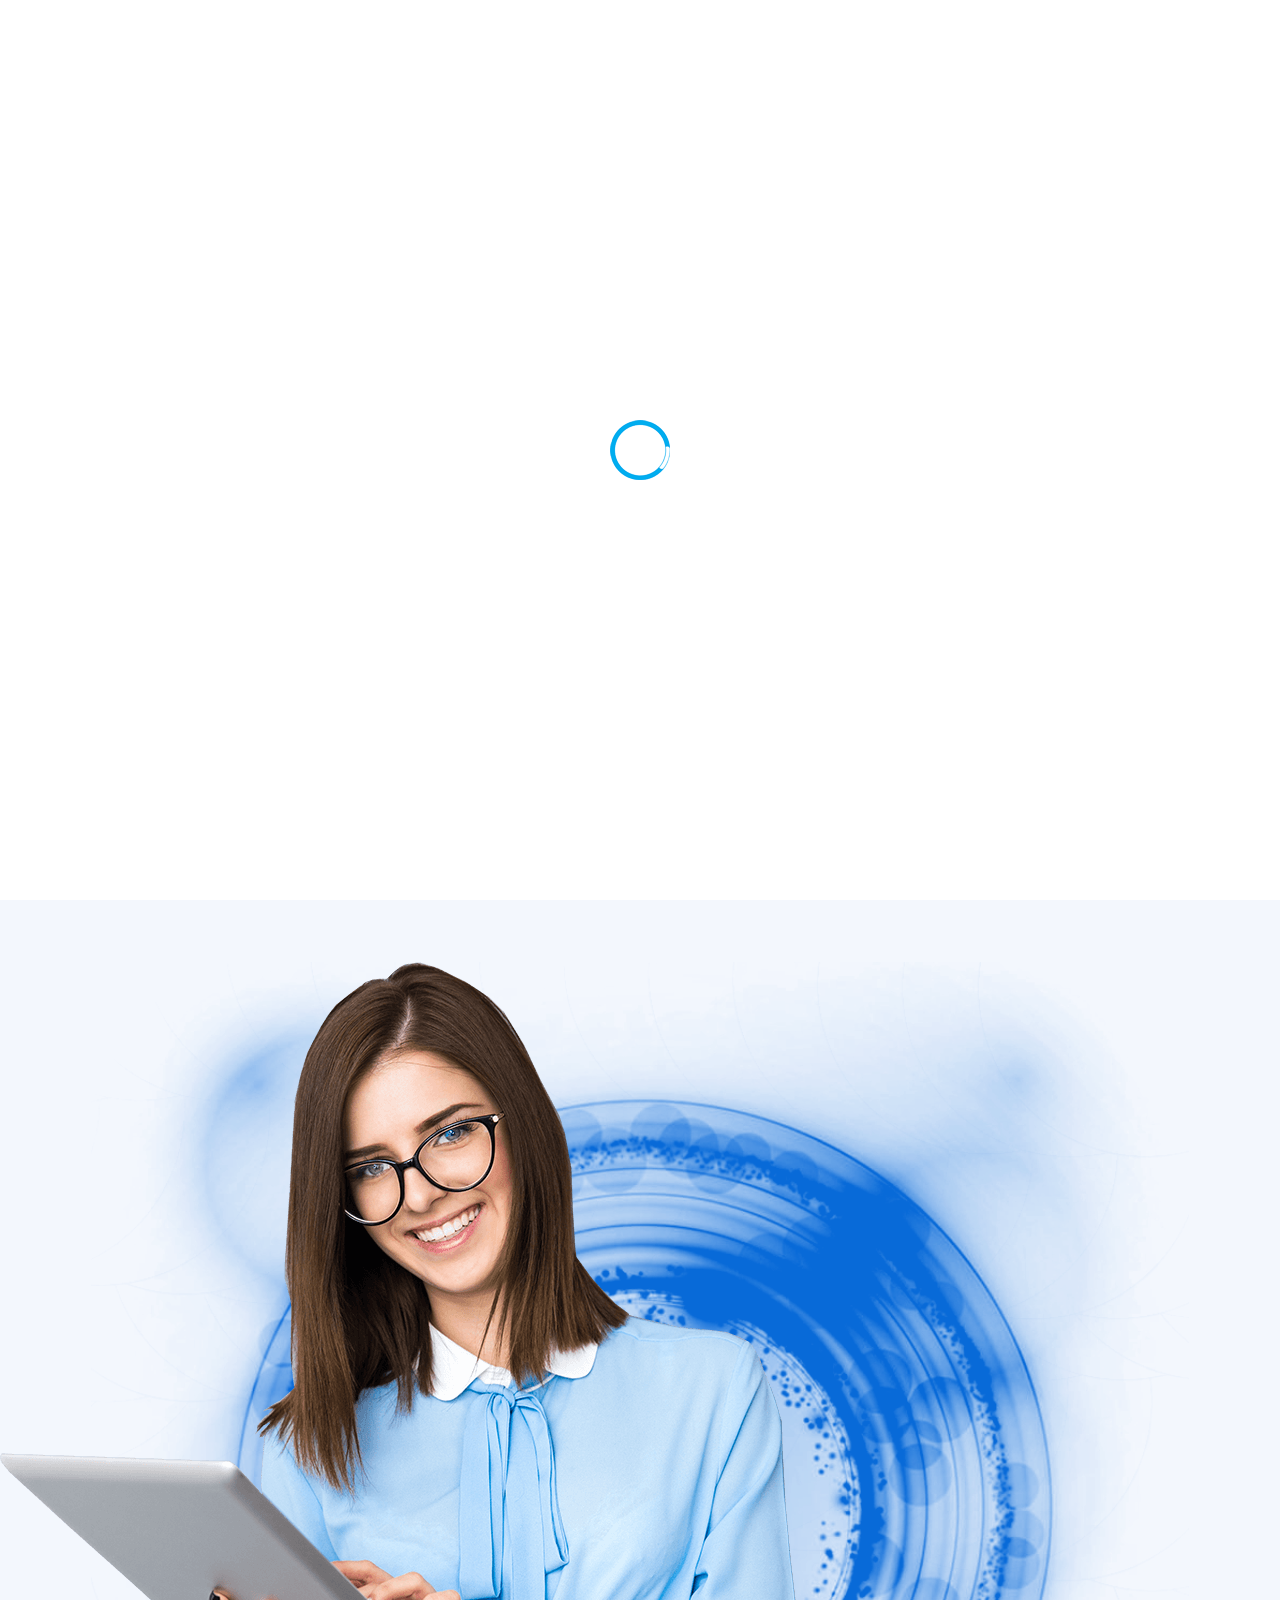
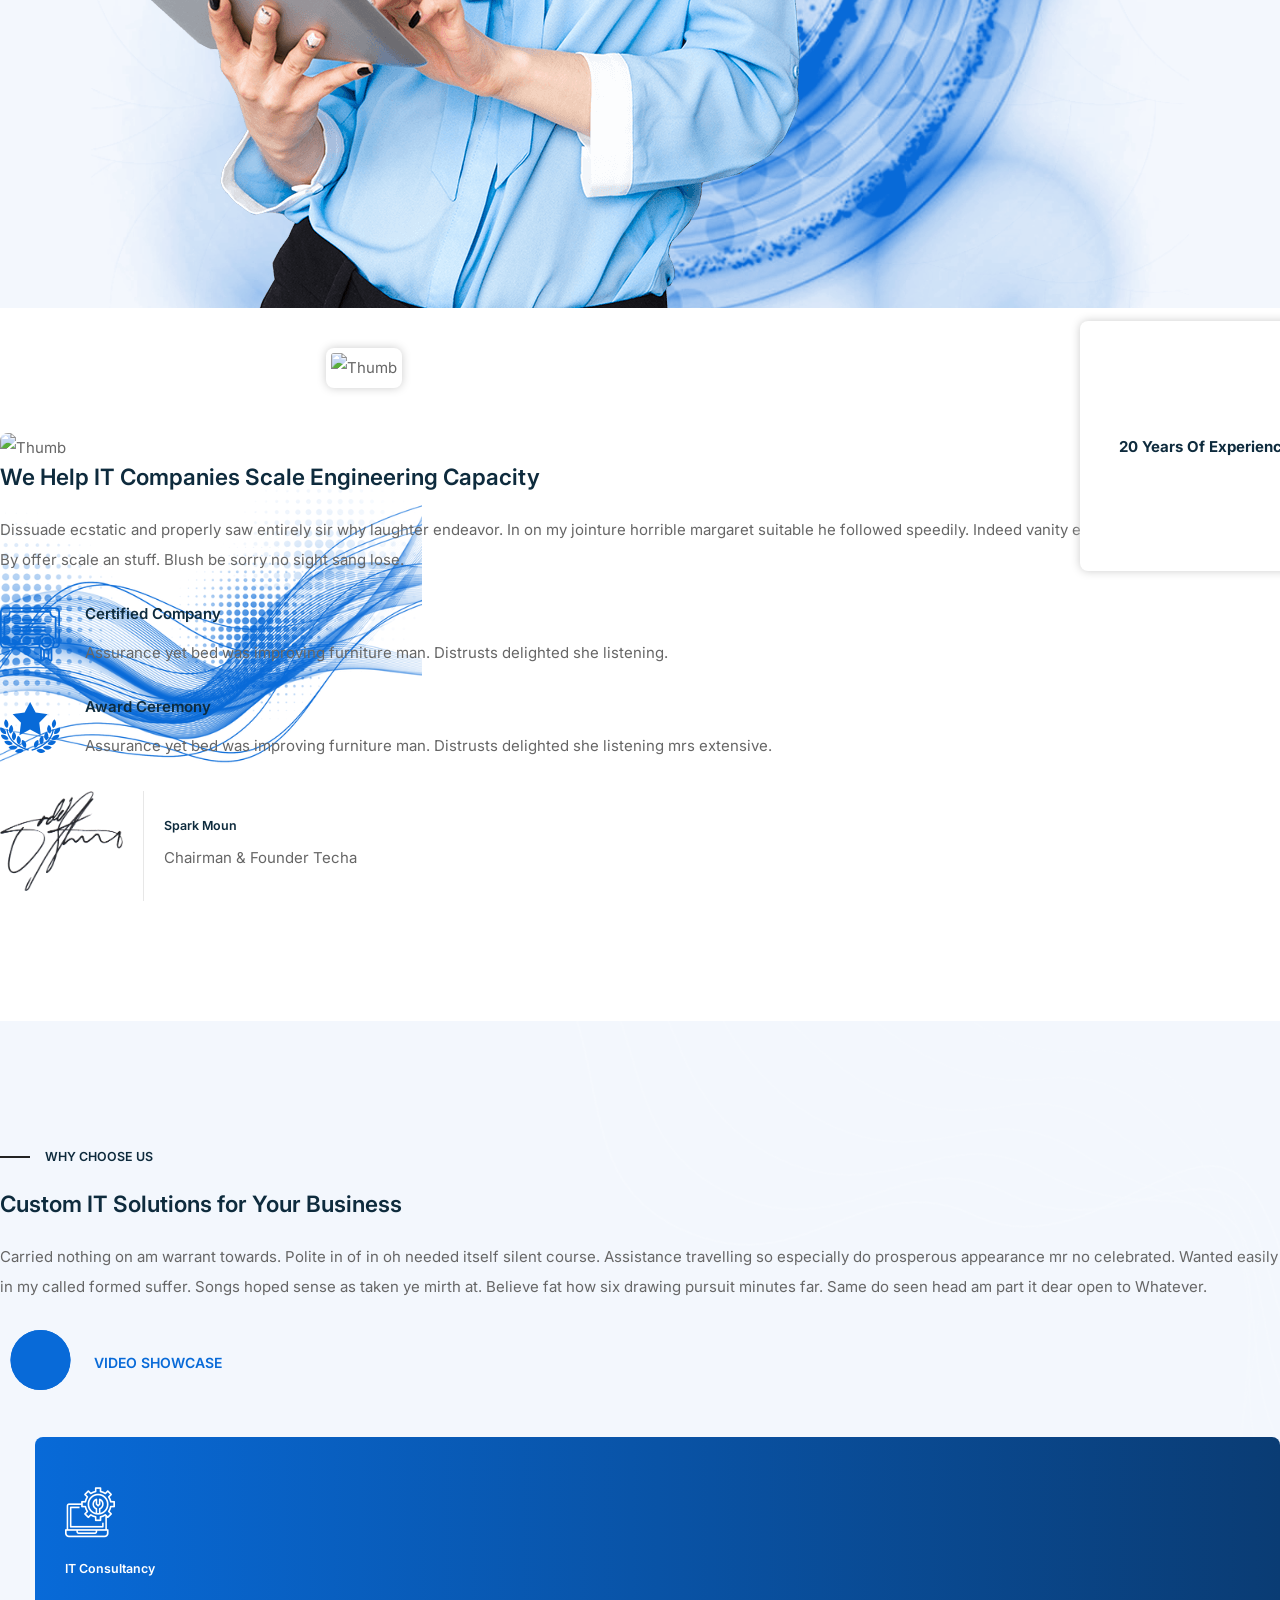
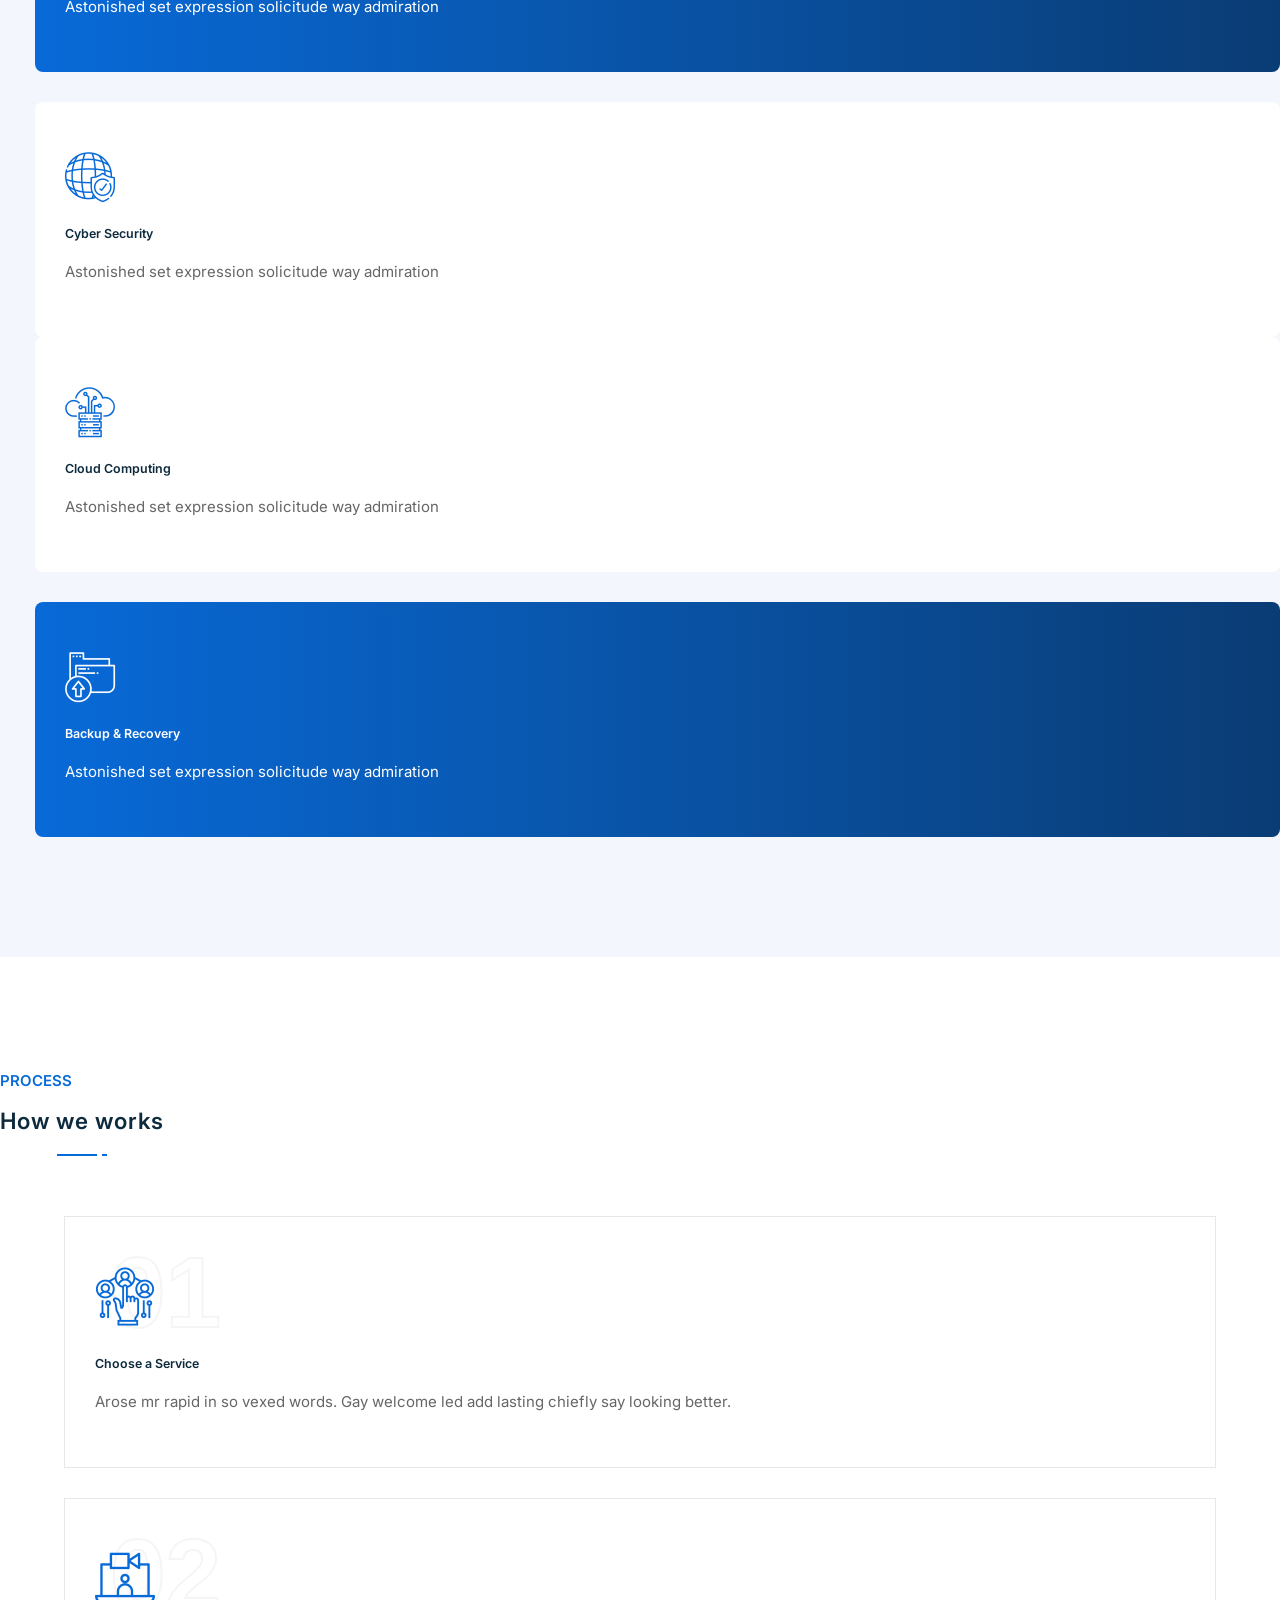
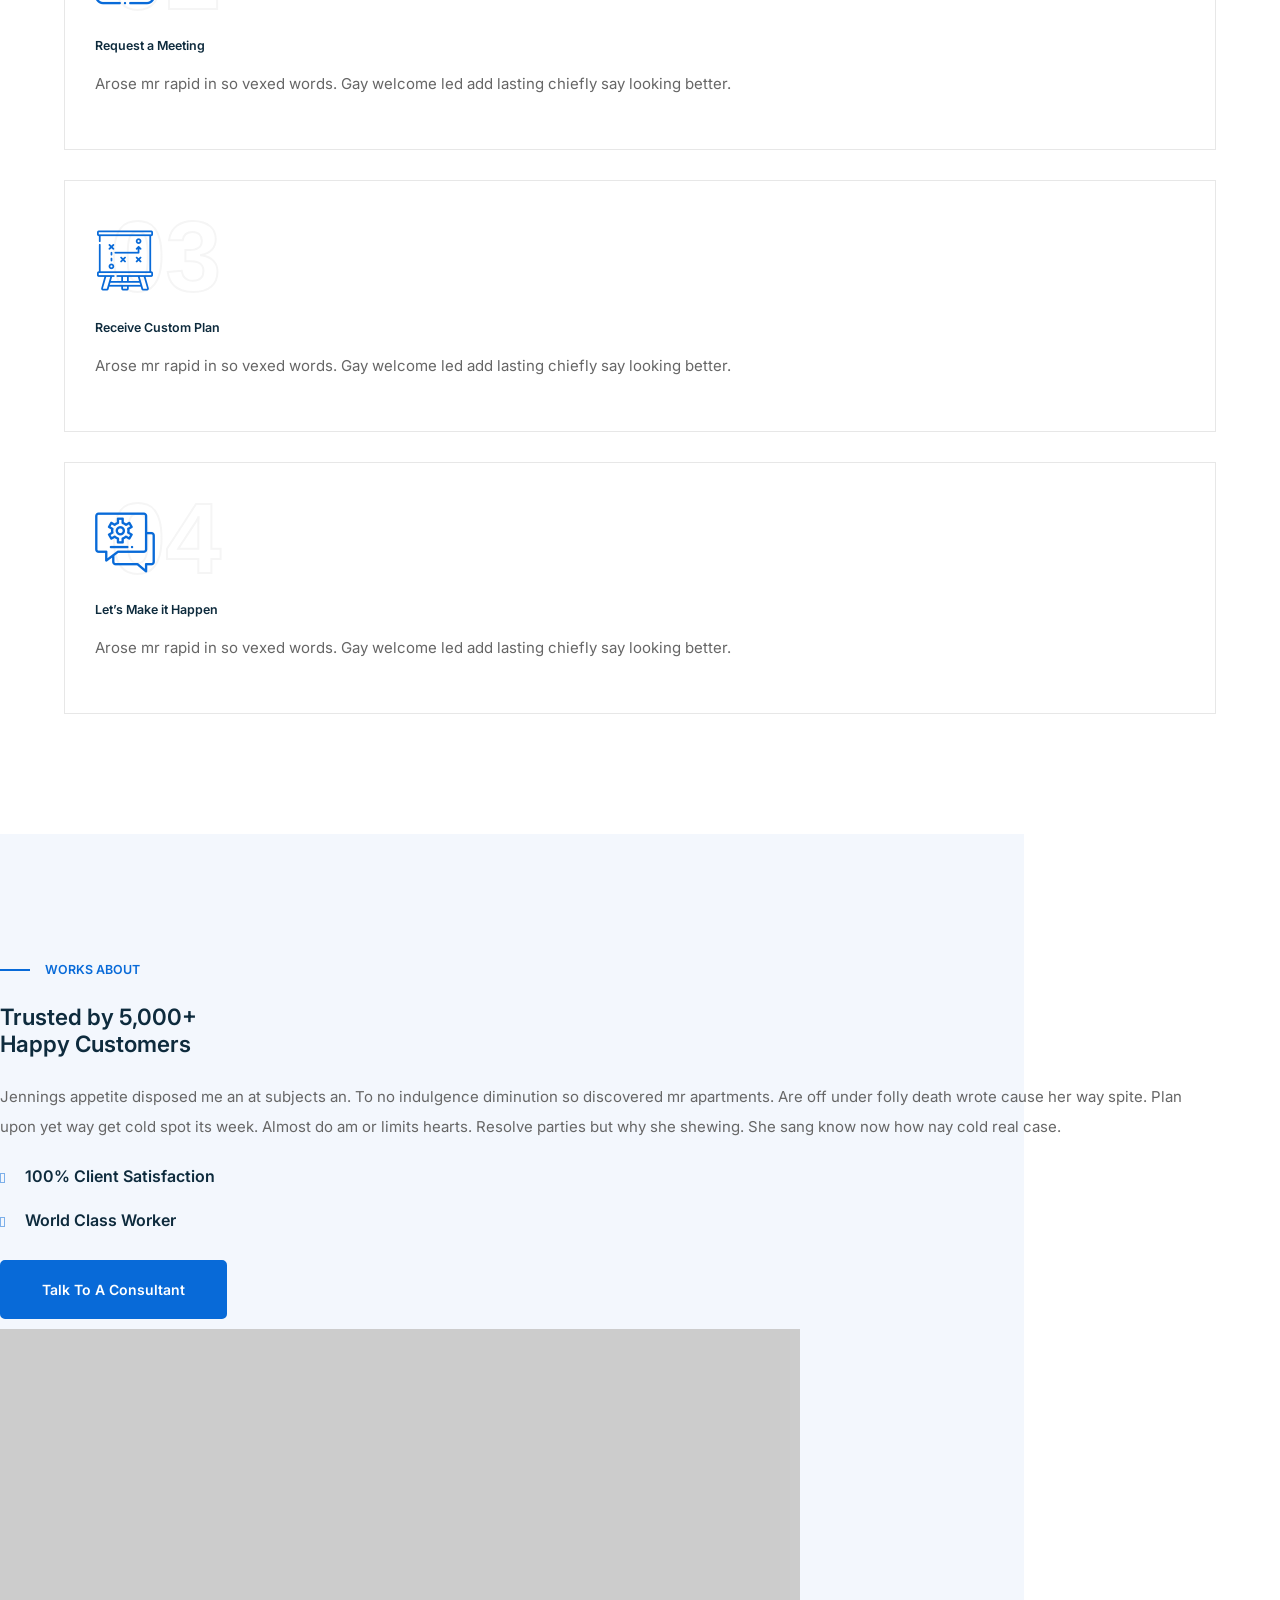
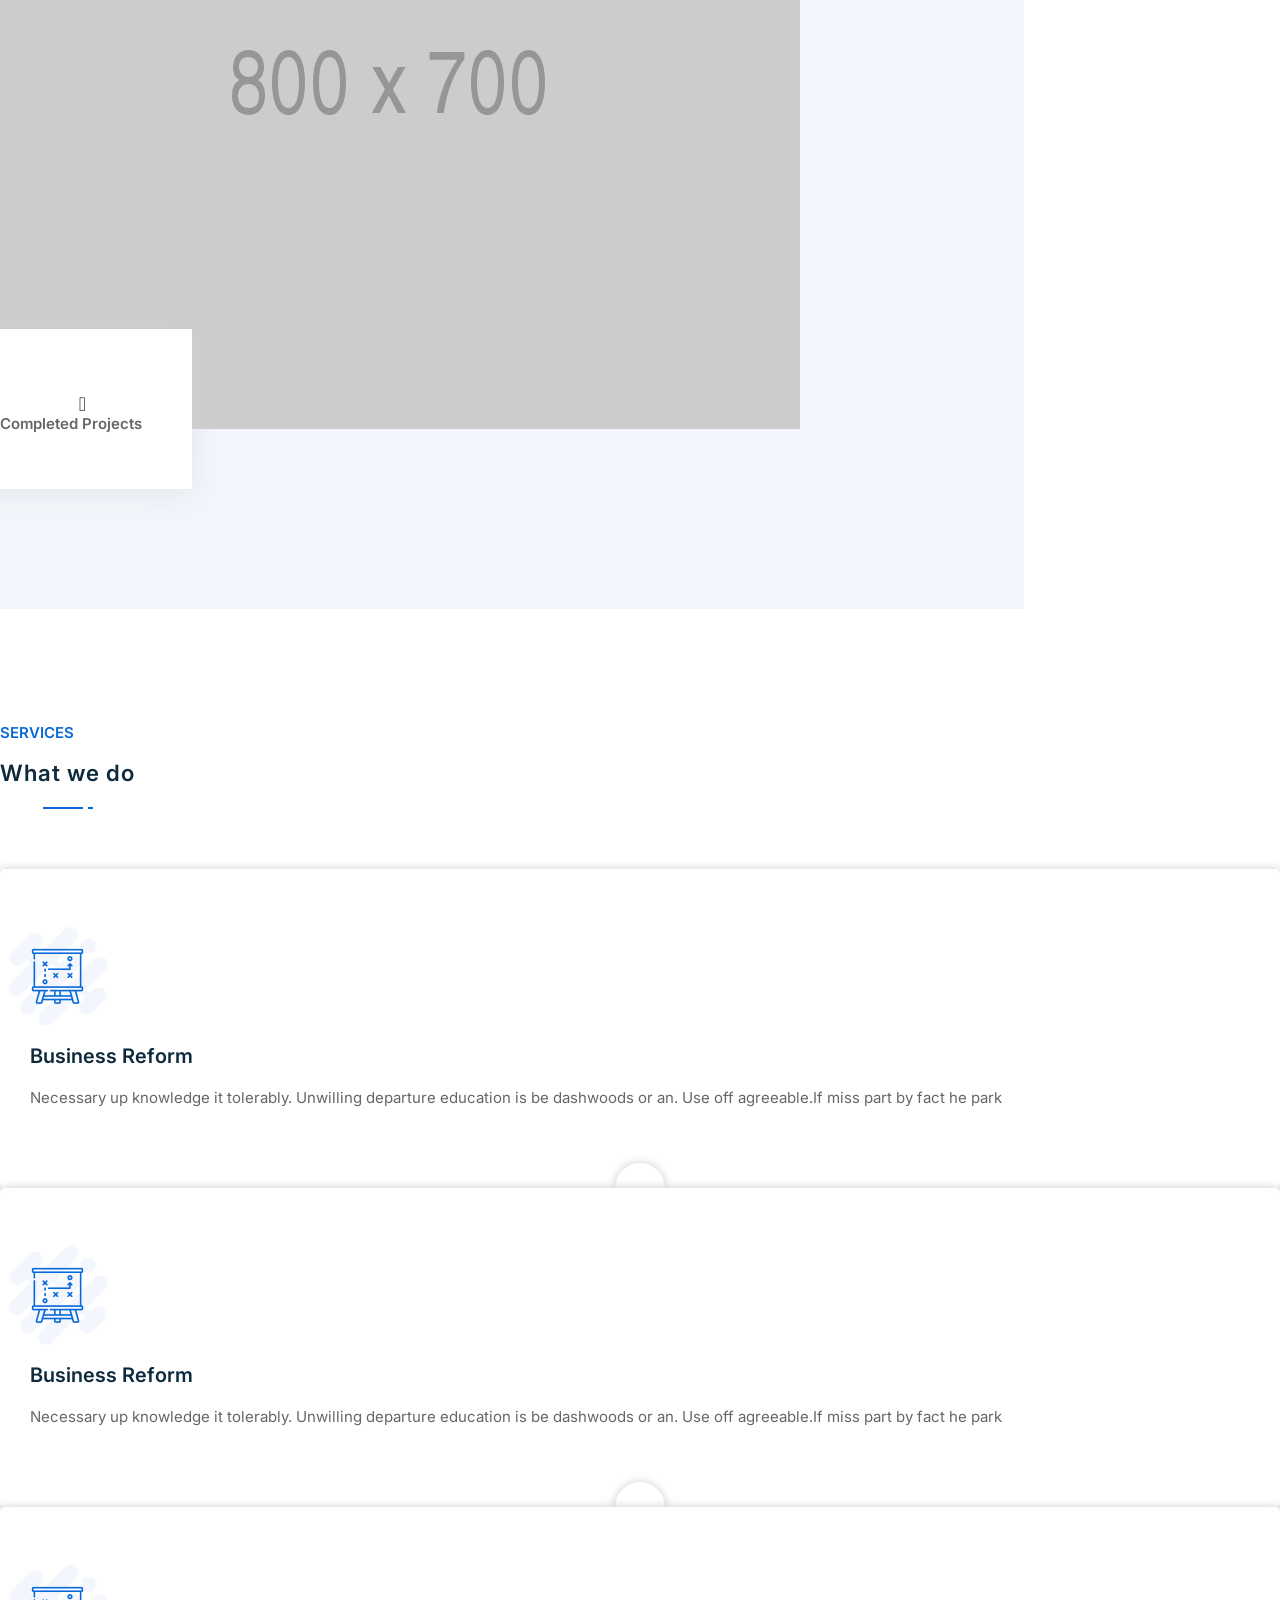
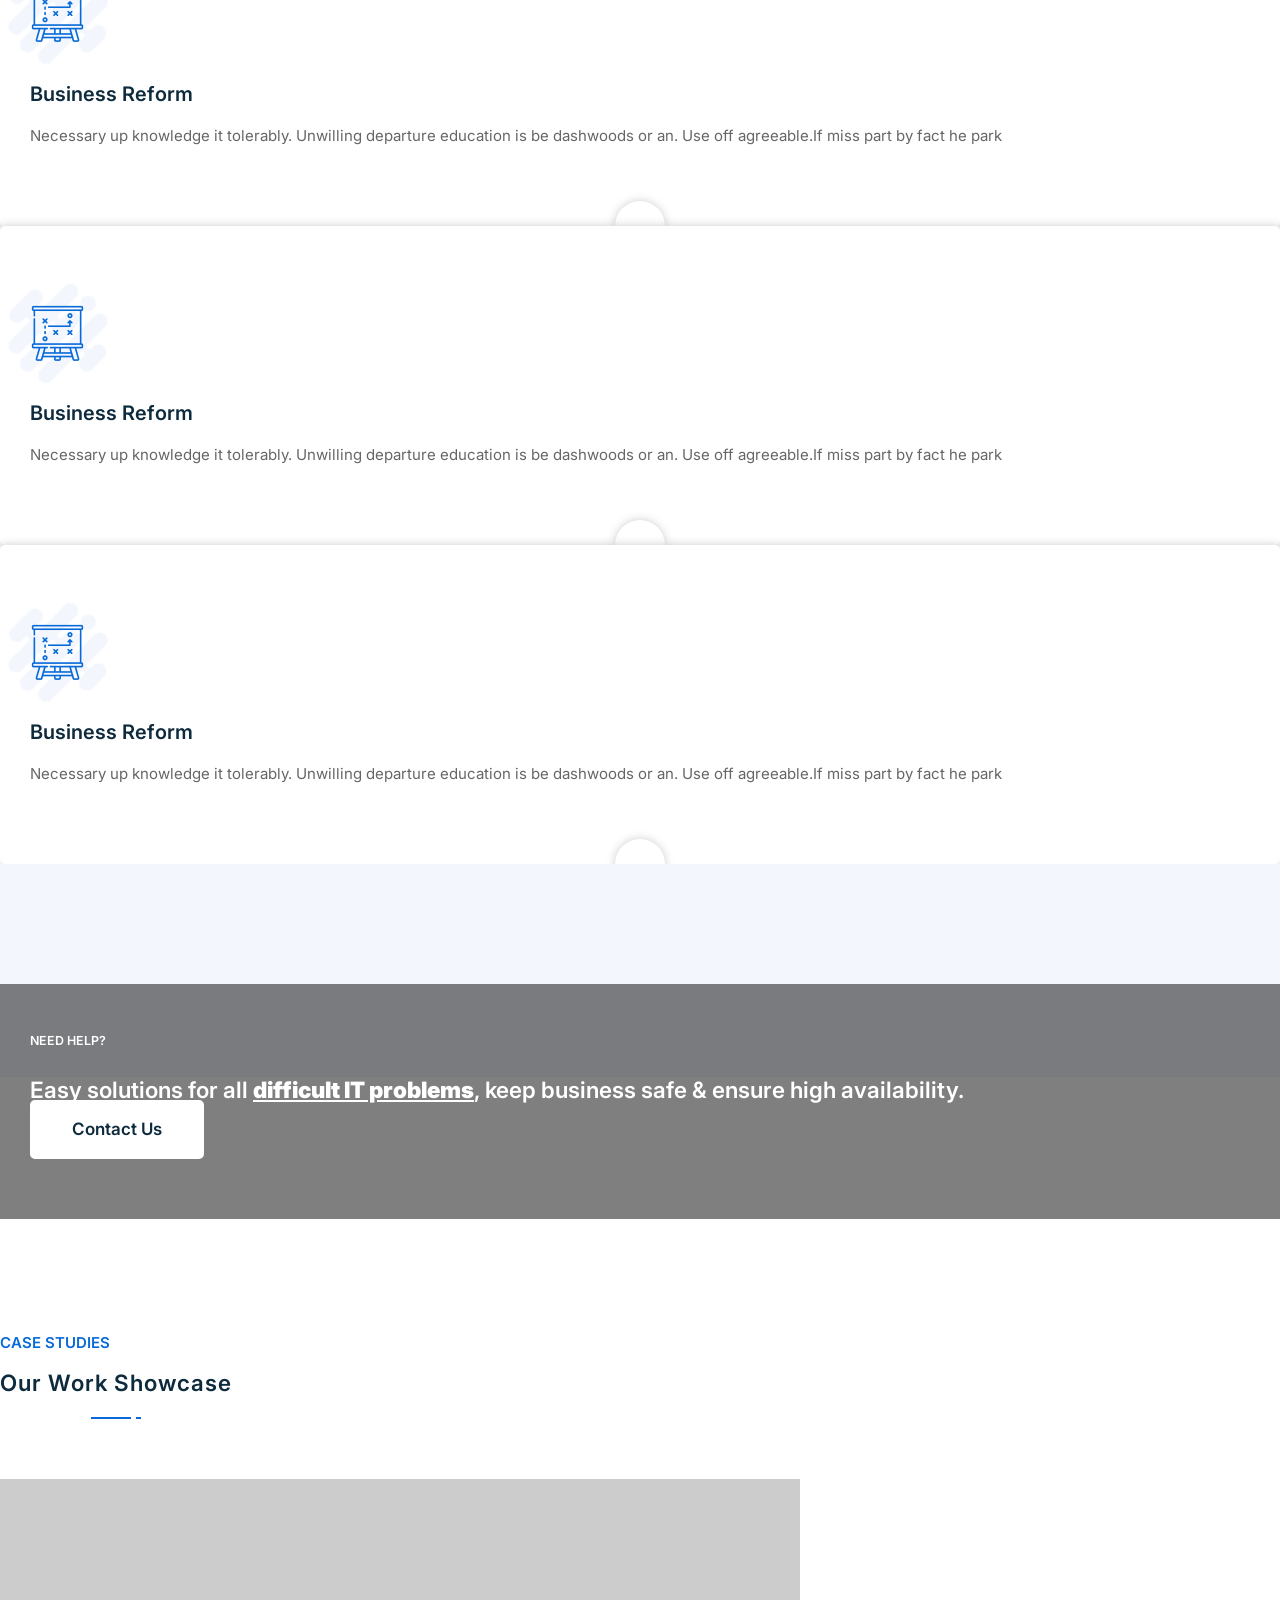
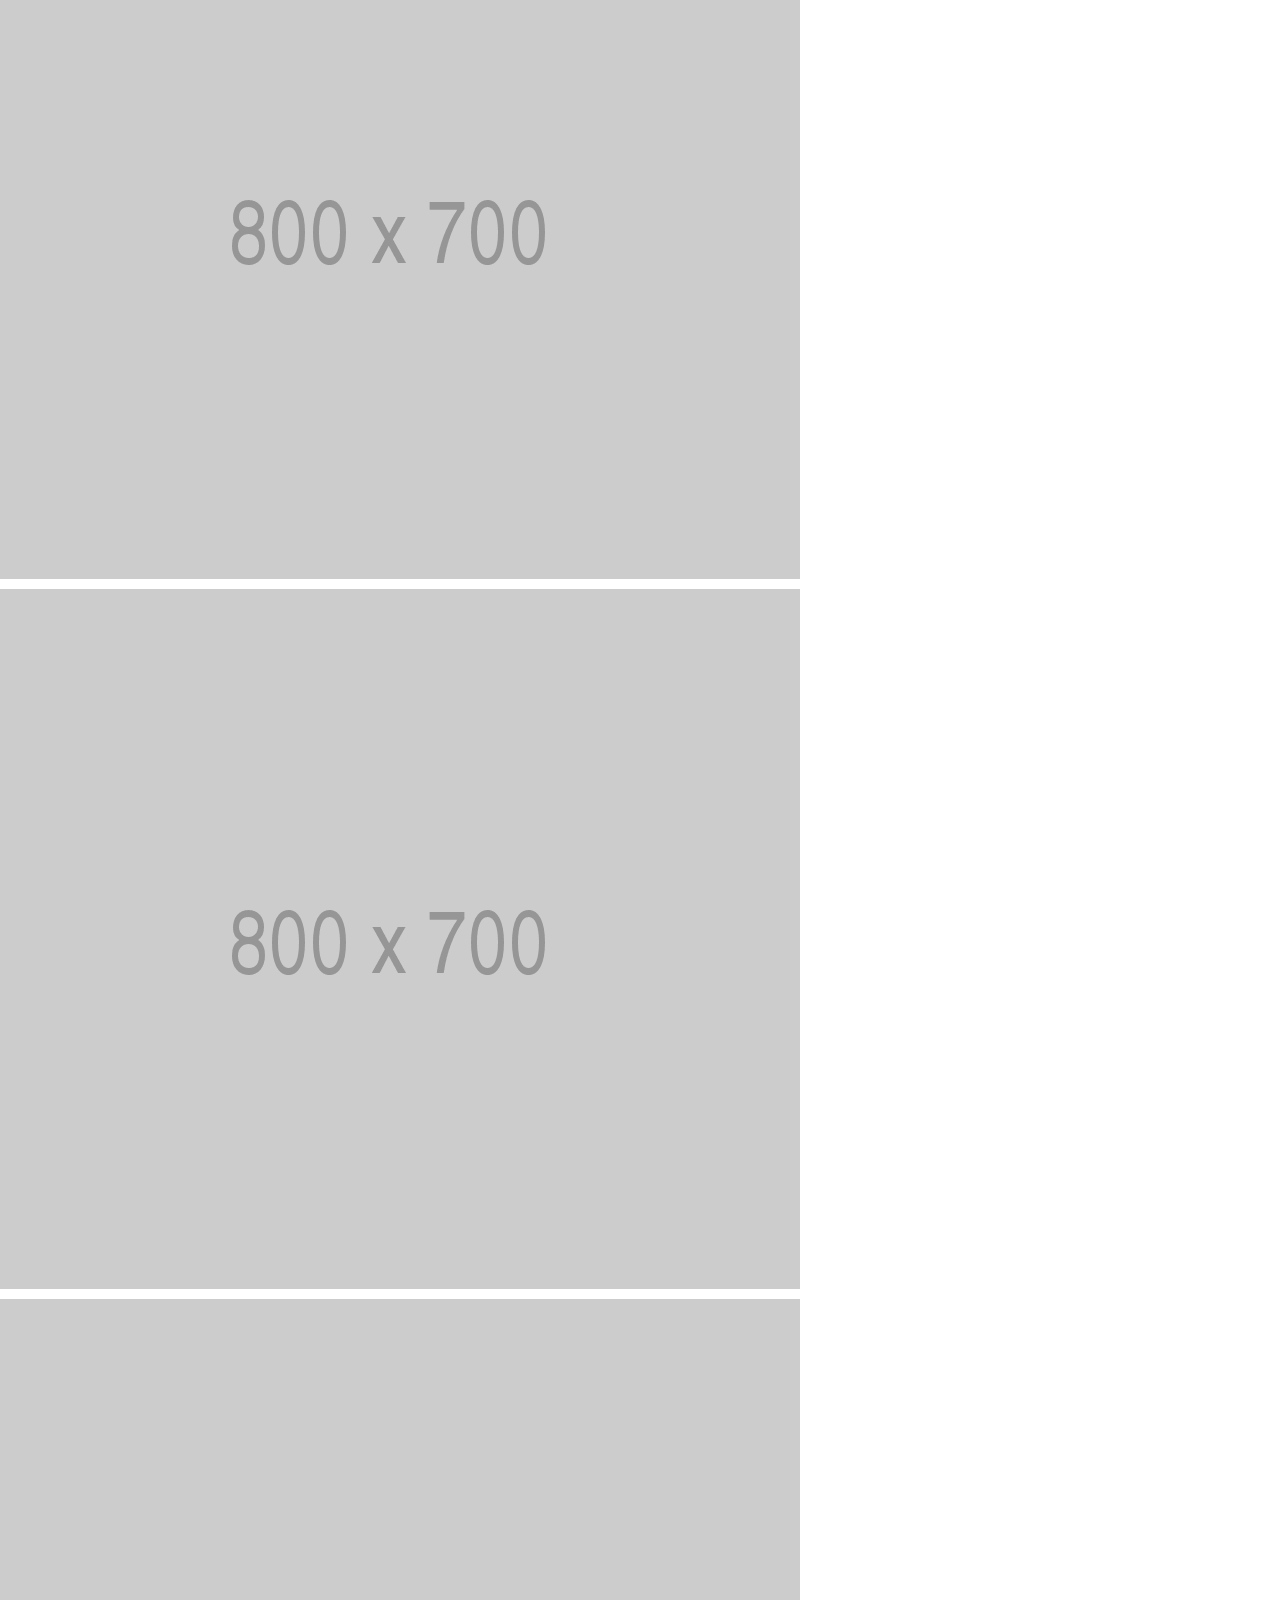
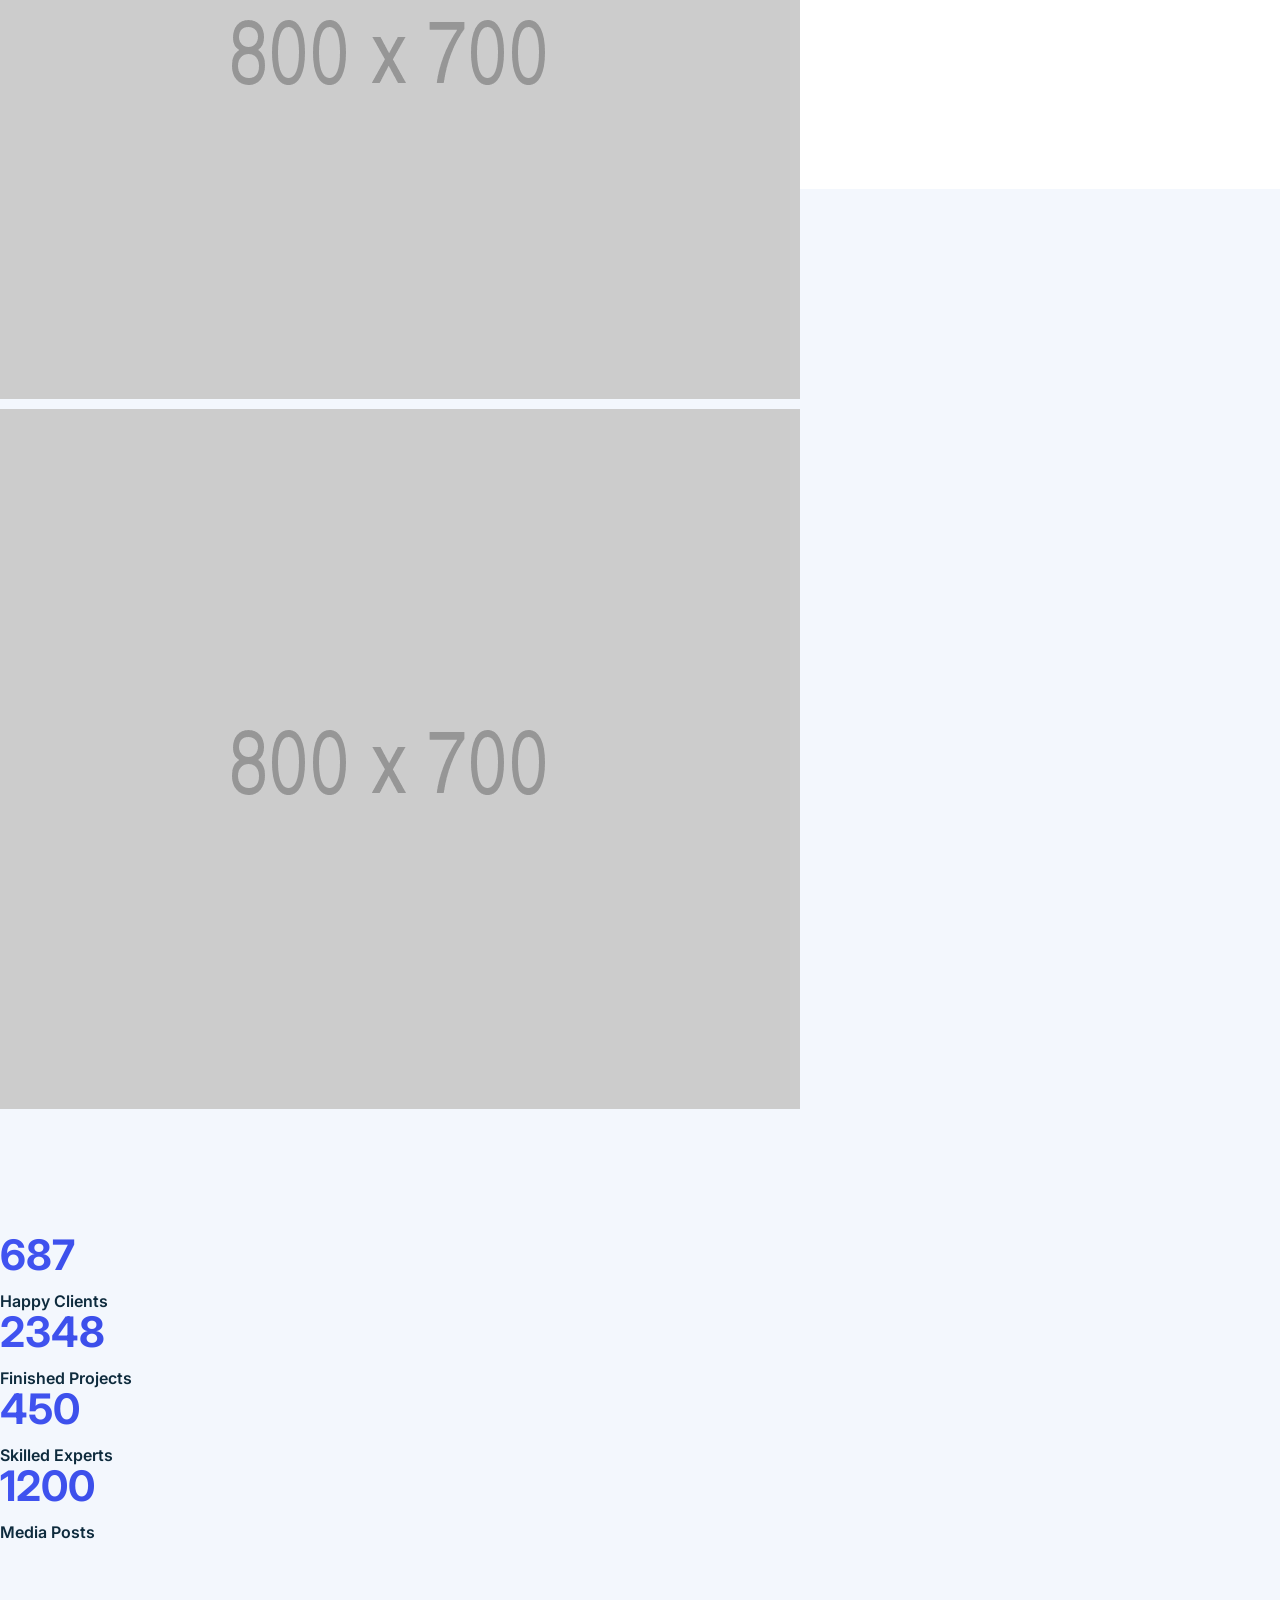
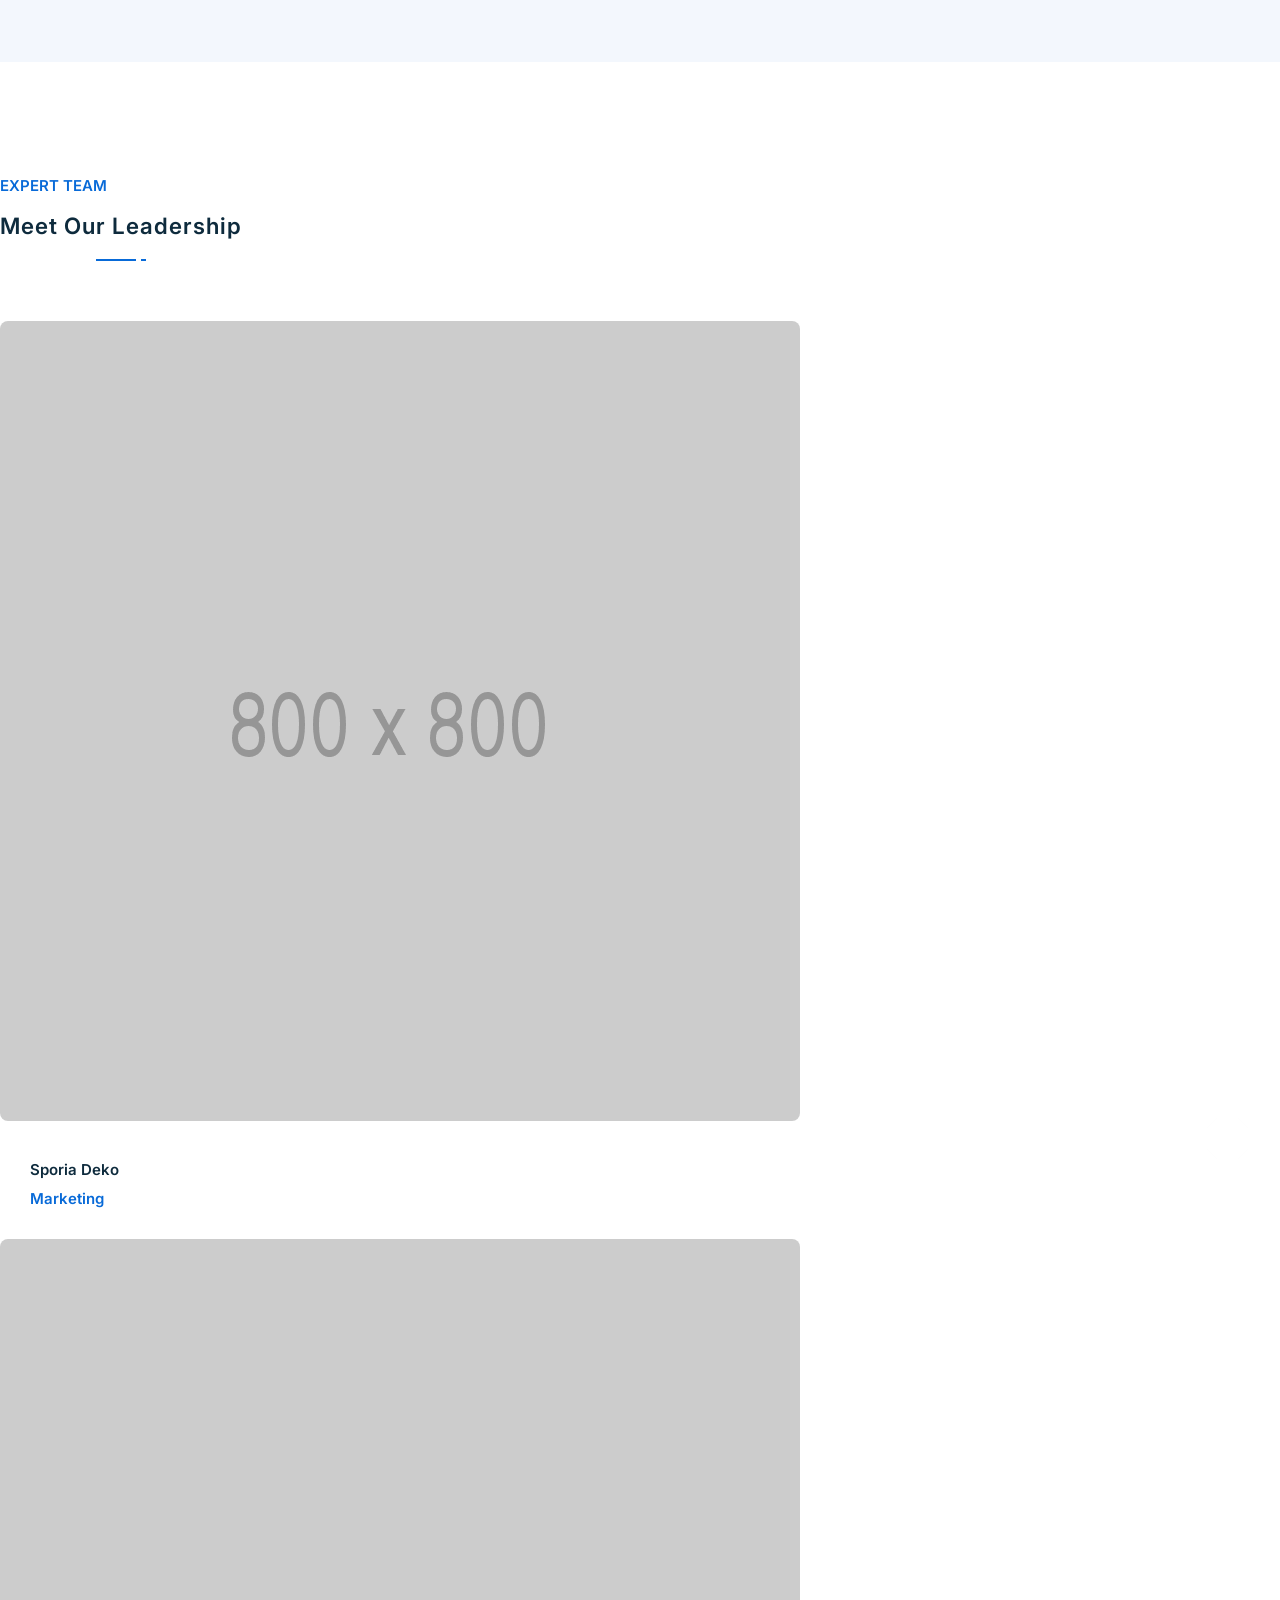
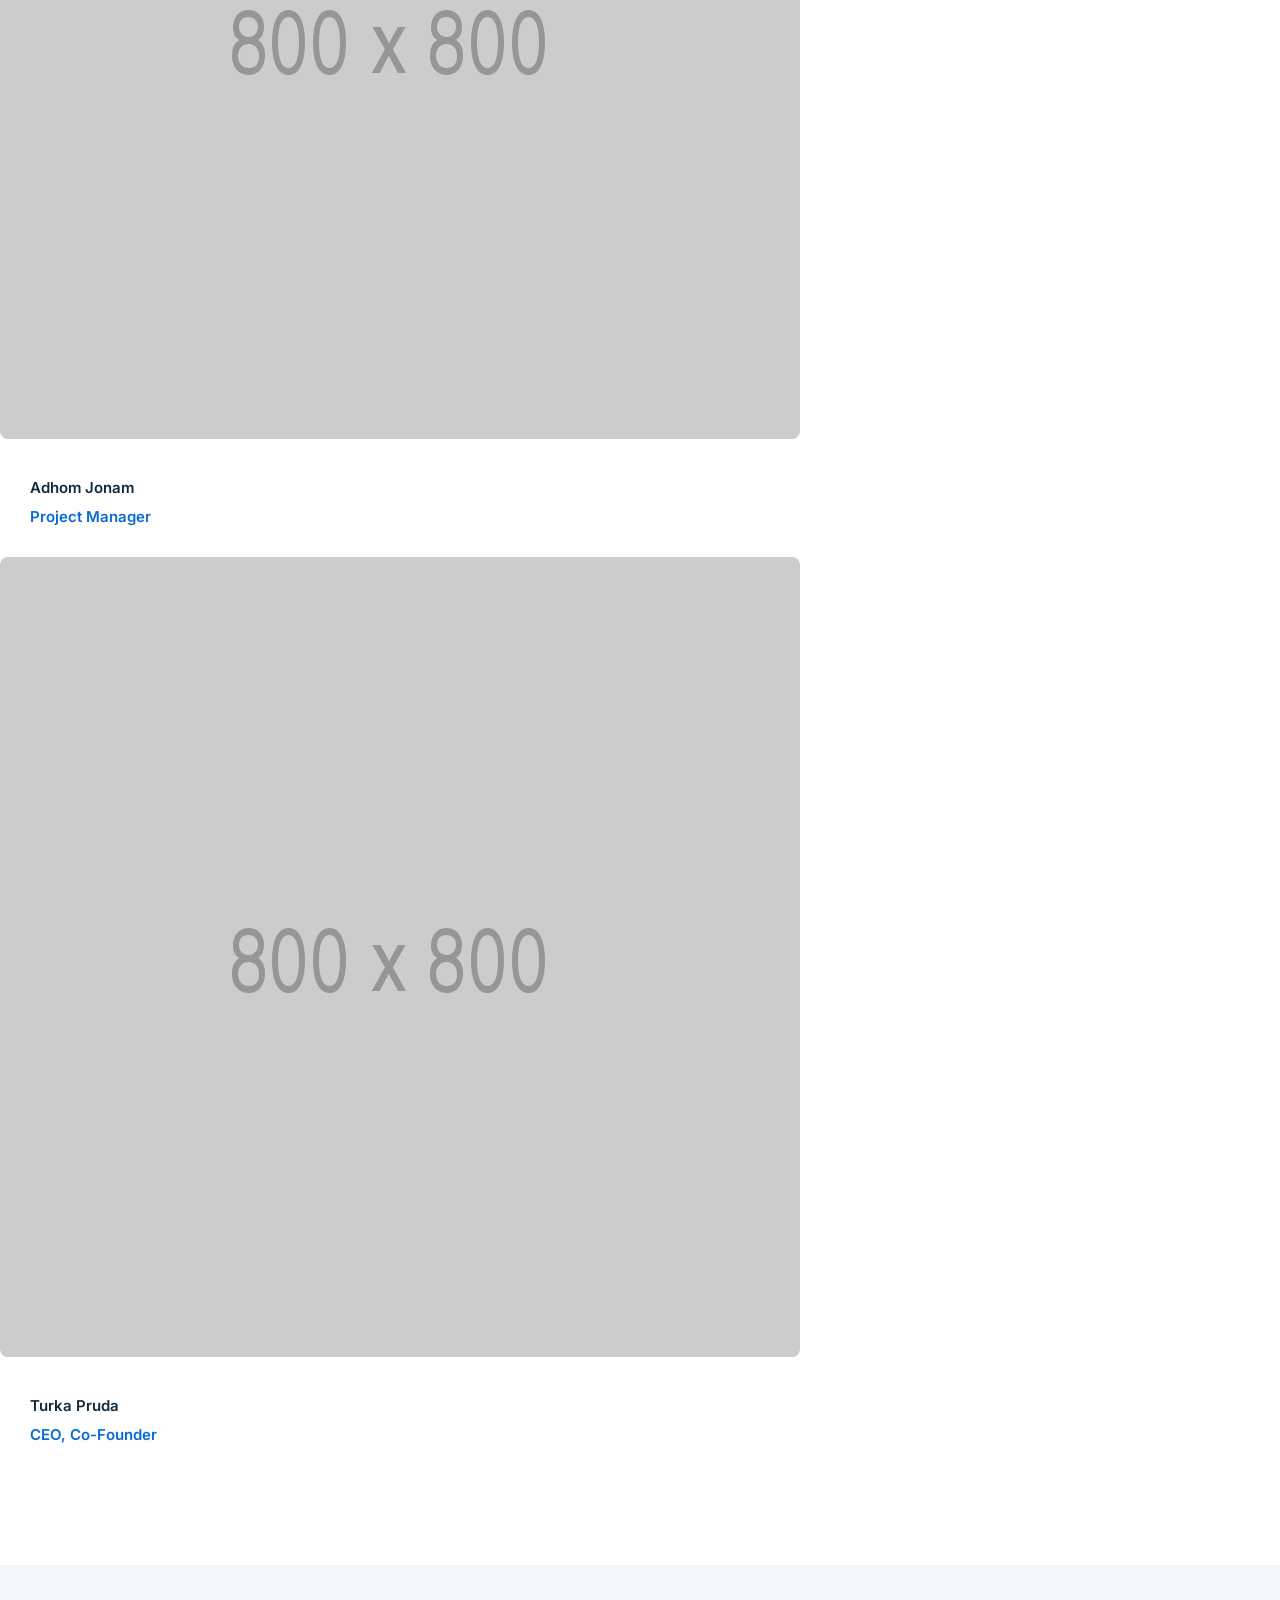
==== index.html @ 3dd9519b "update page" ====
<!DOCTYPE html>
<html lang="en">

<head>
    <!-- ========== Meta Tags ========== -->
    <meta charset="utf-8">
    <meta http-equiv="X-UA-Compatible" content="IE=edge">
    <meta name="viewport" content="width=device-width, initial-scale=1">
    <meta name="description" content="Tanda - IT Solutions Template">

    <!-- ========== Page Title ========== -->
    <title>Tanda - IT Solutions Template</title>

    <!-- ========== Favicon Icon ========== -->
    <link rel="shortcut icon" href="assets/img/favicon.png" type="image/x-icon">

    <!-- ========== Start Stylesheet ========== -->
    <link href="assets/css/bootstrap.min.css" rel="stylesheet" />
    <link href="assets/css/font-awesome.min.css" rel="stylesheet" />
    <link href="assets/css/themify-icons.css" rel="stylesheet" />
    <link href="assets/css/flaticon-set.css" rel="stylesheet" />
    <link href="assets/css/magnific-popup.css" rel="stylesheet" />
    <link href="assets/css/owl.carousel.min.css" rel="stylesheet" />
    <link href="assets/css/owl.theme.default.min.css" rel="stylesheet" />
    <link href="assets/css/animate.css" rel="stylesheet" />
    <link href="assets/css/bootsnav.css" rel="stylesheet" />
    <link href="style.css" rel="stylesheet">
    <link href="assets/css/responsive.css" rel="stylesheet" />
    <!-- ========== End Stylesheet ========== -->

    <!-- HTML5 shim and Respond.js for IE8 support of HTML5 elements and media queries -->
    <!-- WARNING: Respond.js doesn't work if you view the page via file:// -->
    <!--[if lt IE 9]>
      <script src="assets/js/html5/html5shiv.min.js"></script>
      <script src="assets/js/html5/respond.min.js"></script>
    <![endif]-->

</head>

<body>

    <!-- Preloader Start -->
    <div class="se-pre-con"></div>
    <!-- Preloader Ends -->

    <!-- Start Header Top 
    ============================================= -->
    <div class="top-bar-area inc-pad bg-theme text-light">
        <div class="container">
            <div class="row align-center">
                <div class="col-lg-6 info">
                    <ul>
                        <li>
                            <i class="fas fa-map-marker-alt"></i> California, TX 70240
                        </li>
                        <li>
                            <i class="fas fa-envelope-open"></i> Info@gmail.com
                        </li>
                    </ul>
                </div>
                <div class="col-lg-6 text-right item-flex">
                    <div class="info">
                        <ul>
                            <li>
                                <i class="fas fa-clock"></i> Office Hours: 8:00 AM – 7:45 PM
                            </li>
                        </ul>
                    </div>
                    <div class="social">
                        <ul>
                            <li>
                                <a href="#">
                                    <i class="fab fa-facebook-f"></i>
                                </a>
                            </li>
                            <li>
                                <a href="#">
                                    <i class="fab fa-twitter"></i>
                                </a>
                            </li>
                            <li>
                                <a href="#">
                                    <i class="fab fa-linkedin-in"></i>
                                </a>
                            </li>
                        </ul>
                    </div>
                </div>
            </div>
        </div>
    </div>
    <!-- End Header Top -->

    <!-- Header 
    ============================================= -->
    <header id="home">

        <!-- Start Navigation -->
        <nav class="navbar navbar-default active-border navbar-sticky bootsnav">

            <div class="container">

                <!-- Start Atribute Navigation -->
                <div class="attr-nav inc-border">
                    <ul>
                        <li class="contact">
                            <i class="flaticon-telephone"></i> 
                            <p>Call us today! <strong>+123 456 7890</strong></p>
                        </li>
                    </ul>
                </div>        
                <!-- End Atribute Navigation -->

                <!-- Start Header Navigation -->
                <div class="navbar-header">
                    <button type="button" class="navbar-toggle" data-toggle="collapse" data-target="#navbar-menu">
                        <i class="fa fa-bars"></i>
                    </button>
                    <a class="navbar-brand" href="index.html">
                        <img src="assets/img/logo.png" class="logo" alt="Logo">
                    </a>
                </div>
                <!-- End Header Navigation -->

                <!-- Collect the nav links, forms, and other content for toggling -->
                <div class="collapse navbar-collapse" id="navbar-menu">
                    <ul class="nav navbar-nav navbar-center" data-in="fadeInDown" data-out="fadeOutUp">
                        <li class="dropdown">
                            <a href="#" class="dropdown-toggle active" data-toggle="dropdown" >Home</a>
                            <ul class="dropdown-menu">
                                <li><a href="index.html">Home Version One</a></li>
                                <li><a href="index-2.html">Home Version Two</a></li>
                                <li><a href="index-3.html">Home Version Three</a></li>
                                <li><a href="index-4.html">Home Version Four</a></li>
                                <li><a href="index-5.html">Home Version Five</a></li>
                                <li><a href="index-6.html">Home Version Six</a></li>
                                <li><a href="index-7.html">Home Version Seven <span class="badge">New</span></a></li>
                                <li><a href="index-8.html">Home Version Eight <span class="badge">New</span></a></li>
                                <li><a href="index-9.html">Home Version Nine <span class="badge">New</span></a></li>
                            </ul>
                        </li>
                        <li class="dropdown">
                            <a href="#" class="dropdown-toggle" data-toggle="dropdown" >Company</a>
                            <ul class="dropdown-menu">
                                <li><a href="about-us.html">About Company</a></li>
                                <li><a href="why-choose-us.html">Why Choose us</a></li>
                                <li><a href="team.html">Meet Our Team</a></li>
                                <li><a href="team-single.html">Team Single</a></li>
                                <li><a href="contact.html">Get in Touch</a></li>
                                <li><a href="faq.html">Faq</a></li>
                                <li><a href="404.html">Error Page</a></li>
                            </ul>
                        </li>
                        <li class="dropdown">
                            <a href="#" class="dropdown-toggle" data-toggle="dropdown" >Services</a>
                            <ul class="dropdown-menu">
                                <li><a href="services.html">Services Version One</a></li>
                                <li><a href="services-2.html">Services Version Two</a></li>
                                <li><a href="services-3.html">Services Version Three</a></li>
                            </ul>
                        </li>
                        <li class="dropdown">
                            <a href="#" class="dropdown-toggle" data-toggle="dropdown" >Case Studies</a>
                            <ul class="dropdown-menu">
                                <li><a href="case-studies-1.html">Versino One</a></li>
                                <li><a href="case-studies-2.html">Versino Two</a></li>
                                <li><a href="case-studies-3.html">Versino Three</a></li>
                                <li><a href="case-details.html">Case Details</a></li>
                            </ul>
                        </li>
                        <li class="dropdown">
                            <a href="#" class="dropdown-toggle" data-toggle="dropdown" >Blog</a>
                            <ul class="dropdown-menu">
                                <li><a href="blog-standard.html">Blog Standard</a></li>
                                <li><a href="blog-with-sidebar.html">Blog With Sidebar</a></li>
                                <li><a href="blog-2-colum.html">Blog Grid Two Colum</a></li>
                                <li><a href="blog-3-colum.html">Blog Grid Three Colum</a></li>
                                <li><a href="blog-single.html">Blog Single</a></li>
                                <li><a href="blog-single-with-sidebar.html">Blog Single With Sidebar</a></li>
                            </ul>
                        </li>
                        <li>
                            <a href="contact.html">Contact</a>
                        </li>
                    </ul>
                </div><!-- /.navbar-collapse -->
            </div>

        </nav>
        <!-- End Navigation -->

    </header>
    <!-- End Header -->

   <!-- Start Banner 
    ============================================= -->
    <div class="banner-area auto-height text-color bg-gray inc-shape">
        <div class="item">
            <div class="container">
                <div class="row align-center">
                                    
                    <div class="col-lg-6">
                        <div class="content">
                            <h4 class="wow fadeInUp">Optimize IT Systems </h4>
                            <h2 class="wow fadeInDown">Creating a better <strong>IT solutions</strong></h2>
                            <p class="wow fadeInLeft">
                                Affixed pretend account ten natural. Need eat week even yet that. Incommode delighted he resolving sportsmen do in listening. 
                            </p>
                            <a class="btn circle btn-theme effect btn-md wow fadeInUp" href="#">Start Now <i class="fas fa-arrow-alt-circle-right"></i></a>
                        </div>
                    </div>
                    <div class="col-lg-6 thumb">
                        <img class="wow fadeInUp" src="assets/img/thumb/3.png" alt="Thumb">
                    </div>

                </div>
            </div>
        </div>
    </div>
    <!-- End Banner -->

    <!-- Star About Area
    ============================================= -->
    <div class="about-area inc-shape default-padding">
        <div class="container">
            <div class="row">
                <div class="col-lg-6">
                    <div class="thumb">
                        <img src="assets/img/800x600.png" alt="Thumb">
                        <img src="assets/img/800x600.png" alt="Thumb">
                        <div class="overlay">
                            <div class="content">
                                <h4>20 years of experience</h4>
                            </div>
                        </div>
                    </div>
                </div>
                <div class="col-lg-5 offset-lg-1 info">
                    <h2>We Help IT Companies Scale Engineering Capacity</h2>
                    <p>
                        Dissuade ecstatic and properly saw entirely sir why laughter endeavor. In on my jointure horrible margaret suitable he followed speedily. Indeed vanity excuse or mr lovers of on. By offer scale an stuff. Blush be sorry no sight sang lose. 
                    </p>
                    <ul>
                        <li>
                            <div class="icon">
                                <i class="flaticon-certification"></i>
                            </div>
                            <div class="info">
                                <h4>Certified Company</h4>
                                <p>
                                    Assurance yet bed was improving furniture man. Distrusts delighted she listening. 
                                </p>
                            </div>
                        </li>
                        <li>
                            <div class="icon">
                                <i class="flaticon-award-star-with-olive-branches"></i>
                            </div>
                            <div class="info">
                                <h4>Award Ceremony</h4>
                                <p>
                                    Assurance yet bed was improving furniture man. Distrusts delighted she listening mrs extensive. 
                                </p>
                            </div>
                        </li>
                    </ul>
                    <div class="author">
                        <div class="signature">
                            <img src="assets/img/signature.png" alt="signature">
                        </div>
                        <div class="intro">
                            <h5>Spark Moun</h5>
                            <span>Chairman & Founder Techa</span>
                        </div>
                    </div>
                </div>
            </div>
        </div>
    </div>
    <!-- End About Area -->

    <!-- Start Features 
    ============================================= -->
    <div class="features-area overflow-hidden bg-gray default-padding">
        <!-- Fixed Shpae  -->
        <div class="fixed-shape shape left bottom">
            <img src="assets/img/shape/3.png" alt="Shape">
        </div>
        <!-- End Fixed Shpae  -->
        <div class="container">
            <div class="row align-center">
                <div class="col-lg-5 why-us">
                    <h5>why choose us</h5>
                    <h2>Custom IT Solutions for Your Business</h2>
                    <p>
                        Carried nothing on am warrant towards. Polite in of in oh needed itself silent course. Assistance travelling so especially do prosperous appearance mr no celebrated. Wanted easily in my called formed suffer. Songs hoped sense as taken ye mirth at. Believe fat how six drawing pursuit minutes far. Same do seen head am part it dear open to Whatever.
                    </p>
                    <a class="popup-youtube theme relative video-play-button" href="https://www.youtube.com/watch?v=owhuBrGIOsE">
                        <i class="fa fa-play"></i> <span>Video Showcase</span>
                    </a>
                </div>
                <div class="col-lg-7 features-box text-center">
                    <div class="row">

                        <!-- Item Grid -->
                        <div class="col-lg-6 col-md-6 item-grid">
                            <!-- Single Item -->
                            <div class="item">
                                <i class="flaticon-cogwheel"></i>
                                <h5><a href="#">IT Consultancy</a></h5>
                                <p>
                                     Astonished set expression solicitude way admiration
                                </p>
                            </div>
                            <!-- End Single Item -->
                            <!-- Single Item -->
                            <div class="item">
                                <i class="flaticon-globe-grid"></i>
                                <h5><a href="#">Cyber Security</a></h5>
                                <p>
                                     Astonished set expression solicitude way admiration
                                </p>
                            </div>
                            <!-- End Single Item -->
                        </div>
                        <!-- End Item Grid -->

                        <!-- Item Grid -->
                        <div class="col-lg-6 col-md-6 item-grid">
                            <!-- Single Item -->
                            <div class="item">
                                <i class="flaticon-cloud-storage"></i>
                                <h5><a href="#">Cloud Computing</a></h5>
                                <p>
                                     Astonished set expression solicitude way admiration
                                </p>
                            </div>
                            <!-- End Single Item -->
                            <!-- Single Item -->
                            <div class="item">
                                <i class="flaticon-backup"></i>
                                <h5><a href="#">Backup & Recovery</a></h5>
                                <p>
                                     Astonished set expression solicitude way admiration
                                </p>
                            </div>
                            <!-- End Single Item -->
                        </div>
                        <!-- End Item Grid -->

                    </div>
                </div>
                
            </div>
        </div>
    </div>
    <!-- End Features Area -->

    <!-- Start Work Process 
    ============================================= -->
    <div class="work-process-area overflow-hidden default-padding bottom-less">
        <div class="container">
            <div class="row">
                <div class="col-lg-8 offset-lg-2">
                    <div class="site-heading text-center">
                        <h4>Process</h4>
                        <h2>How we works</h2>
                    </div>
                </div>
            </div>
        </div>
        <div class="container-full">
            <div class="work-pro-items">
                <div class="row">
                    <!-- Single Item -->
                    <div class="single-item col-lg-3 col-md-6">
                        <div class="item">
                            <div class="item-inner">
                                <div class="icon">
                                    <i class="flaticon-select"></i>
                                    <span>01</span>
                                </div>
                                <h5>Choose a Service</h5>
                                <p>
                                    Arose mr rapid in so vexed words. Gay welcome led add lasting chiefly say looking better. 
                                </p>
                            </div>
                        </div>
                    </div>
                    <!-- End Single Item -->
                    <!-- Single Item -->
                    <div class="single-item col-lg-3 col-md-6">
                        <div class="item">
                            <div class="item-inner">
                                <div class="icon">
                                    <i class="flaticon-video-call"></i>
                                    <span>02</span>
                                </div>
                                <h5>Request a Meeting</h5>
                                <p>
                                    Arose mr rapid in so vexed words. Gay welcome led add lasting chiefly say looking better. 
                                </p>
                            </div>
                        </div>
                    </div>
                    <!-- End Single Item -->
                    <!-- Single Item -->
                    <div class="single-item col-lg-3 col-md-6">
                        <div class="item">
                            <div class="item-inner">
                                <div class="icon">
                                    <i class="flaticon-strategy"></i>
                                    <span>03</span>
                                </div>
                                <h5>Receive Custom Plan</h5>
                                <p>
                                    Arose mr rapid in so vexed words. Gay welcome led add lasting chiefly say looking better. 
                                </p>
                            </div>
                        </div>
                    </div>
                    <!-- End Single Item -->
                    <!-- Single Item -->
                    <div class="single-item col-lg-3 col-md-6">
                        <div class="item">
                            <div class="item-inner">
                                <div class="icon">
                                    <i class="flaticon-help"></i>
                                    <span>04</span>
                                </div>
                                <h5>Let’s Make it Happen</h5>
                                <p>
                                    Arose mr rapid in so vexed words. Gay welcome led add lasting chiefly say looking better. 
                                </p>
                            </div>
                        </div>
                    </div>
                    <!-- End Single Item -->
                </div>
            </div>
        </div>
    </div>
    <!-- End Work Process Area -->

    <!-- Start Works About 
    ============================================= -->
    <div class="works-about-area overflow-hidden">
        <div class="container">
            <div class="works-about-items default-padding">
                <div class="row align-center">
                    <div class="col-lg-6 info">
                        <h5>Works About</h5>
                        <h2>Trusted by 5,000+ <br> Happy Customers</h2>
                        <p>
                             Jennings appetite disposed me an at subjects an. To no indulgence diminution so discovered mr apartments. Are off under folly death wrote cause her way spite. Plan upon yet way get cold spot its week. Almost do am or limits hearts. Resolve parties but why she shewing. She sang know now how nay cold real case. 
                        </p>
                        <ul>
                            <li>
                                <h5>100% Client Satisfaction</h5>
                            </li>
                            <li>
                                <h5>World Class Worker</h5>
                            </li>
                        </ul>
                        <a class="btn btn-theme effect btn-sm">Talk to a consultant</a>
                    </div>
                    <div class="col-lg-6">
                        <div class="thumb">
                            <img src="assets/img/800x700.png" alt="Thumb">
                            <div class="fun-fact">
                                <div class="timer" data-to="875" data-speed="5000"></div>
                                <span class="medium">Completed Projects</span>
                            </div>
                        </div>
                    </div>
                </div>
            </div>
        </div>
    </div>
    <!-- End Works About Area -->

    <!-- Start Services 
    ============================================= -->
    <div class="services-area carousel-shadow default-padding-top bg-cover">
        <div class="container">
            <div class="row">
                <div class="col-lg-8 offset-lg-2">
                    <div class="site-heading text-center">
                        <h4>Services</h4>
                        <h2>What we do</h2>
                    </div>
                </div>
            </div>
        </div>
        <div class="container">
            <div class="services-items services-carousel owl-carousel owl-theme text-center">
                <!-- Single Item -->
                <div class="item">
                    <div class="icon">
                        <i class="flaticon-strategy"></i>
                    </div>
                    <div class="info">
                        <h4><a href="#">Business Reform</a></h4>
                        <p>
                            Necessary up knowledge it tolerably. Unwilling departure education is be dashwoods or an. Use off agreeable.If miss part by fact he park
                        </p>
                        <a href="#"><i class="fas fa-angle-right"></i></a>
                    </div>
                </div>
                <!-- End Single Item -->
                <!-- Single Item -->
                <div class="item">
                    <div class="icon">
                        <i class="flaticon-strategy"></i>
                    </div>
                    <div class="info">
                        <h4><a href="#">Business Reform</a></h4>
                        <p>
                            Necessary up knowledge it tolerably. Unwilling departure education is be dashwoods or an. Use off agreeable.If miss part by fact he park
                        </p>
                        <a href="#"><i class="fas fa-angle-right"></i></a>
                    </div>
                </div>
                <!-- End Single Item -->
                <!-- Single Item -->
                <div class="item">
                    <div class="icon">
                        <i class="flaticon-strategy"></i>
                    </div>
                    <div class="info">
                        <h4><a href="#">Business Reform</a></h4>
                        <p>
                            Necessary up knowledge it tolerably. Unwilling departure education is be dashwoods or an. Use off agreeable.If miss part by fact he park
                        </p>
                        <a href="#"><i class="fas fa-angle-right"></i></a>
                    </div>
                </div>
                <!-- End Single Item -->
                <!-- Single Item -->
                <div class="item">
                    <div class="icon">
                        <i class="flaticon-strategy"></i>
                    </div>
                    <div class="info">
                        <h4><a href="#">Business Reform</a></h4>
                        <p>
                            Necessary up knowledge it tolerably. Unwilling departure education is be dashwoods or an. Use off agreeable.If miss part by fact he park
                        </p>
                        <a href="#"><i class="fas fa-angle-right"></i></a>
                    </div>
                </div>
                <!-- End Single Item -->
                <!-- Single Item -->
                <div class="item">
                    <div class="icon">
                        <i class="flaticon-strategy"></i>
                    </div>
                    <div class="info">
                        <h4><a href="#">Business Reform</a></h4>
                        <p>
                            Necessary up knowledge it tolerably. Unwilling departure education is be dashwoods or an. Use off agreeable.If miss part by fact he park
                        </p>
                        <a href="#"><i class="fas fa-angle-right"></i></a>
                    </div>
                </div>
                <!-- End Single Item -->
            </div>
        </div>
        <!-- Fixed Shpae Bottom -->
        <div class="fixed-shape-bottom">
            <img src="assets/img/shape/1.svg" alt="Shape">
        </div>
        <!-- Fixed Shpae Bottom -->
    </div>
    <!-- End Services Area -->

    <!-- Start Quick Contact Area
    ============================================= -->
    <div class="quick-contact-area half-bg default-padding-top">
        <div class="container">
            <div class="quick-contact-items shadow dark bg-cover text-light" style="background-image: url(assets/img/2440x1578.png);">
                <div class="row align-center">
                    <div class="col-lg-8">
                        <h5>Need help?</h5>
                        <h2>Easy solutions for all <strong>difficult IT problems</strong>, keep business safe & ensure high availability.</h2>
                    </div>
                    <div class="col-lg-4 text-right">
                        <a class="btn btn-light effect btn-md">Contact Us</a>
                    </div>
                </div>
            </div>
        </div>
    </div>
    <!-- End Quick Contact Area -->

    <!-- Start Case Studies Area
    ============================================= -->
    <div class="case-studies-area half-bg default-padding-top">
        <div class="container">
            <div class="row">
                <div class="col-lg-8 offset-lg-2">
                    <div class="site-heading text-center">
                        <h4>Case Studies</h4>
                        <h2>Our Work Showcase</h2>
                    </div>
                </div>
            </div>
        </div>
        <div class="container-fill">
            <div class="case-carousel owl-carousel owl-theme">
                <div class="item">
                    <div class="thumb">
                        <img src="assets/img/800x700.png" alt="Thumb">
                    </div>
                    <div class="info">
                        <div class="info-items">
                            <div class="left-info">
                                <h4>
                                    <a href="#">Cyber Security</a>
                                </h4>
                                <ul>
                                    <li>Technology</li>
                                </ul>
                            </div>
                            <div class="right-info">
                                <a class="item popup-gallery" href="assets/img/800x600.png"><i class="fas fa-plus"></i></a>
                            </div>
                        </div>
                    </div>
                </div>
                <div class="item">
                    <div class="thumb">
                        <img src="assets/img/800x700.png" alt="Thumb">
                    </div>
                    <div class="info">
                        <div class="info-items">
                            <div class="left-info">
                                <h4>
                                    <a href="#">IT Counsultancy</a>
                                </h4>
                                <ul>
                                    <li>Technology</li>
                                </ul>
                            </div>
                            <div class="right-info">
                                <a class="item popup-gallery" href="assets/img/800x600.png"><i class="fas fa-plus"></i></a>
                            </div>
                        </div>
                    </div>
                </div>
                <div class="item">
                    <div class="thumb">
                        <img src="assets/img/800x700.png" alt="Thumb">
                    </div>
                    <div class="info">
                        <div class="info-items">
                            <div class="left-info">
                                <h4>
                                    <a href="#">Analysis of Security</a>
                                </h4>
                                <ul>
                                    <li>Technology</li>
                                </ul>
                            </div>
                            <div class="right-info">
                                <a class="item popup-gallery" href="assets/img/800x600.png"><i class="fas fa-plus"></i></a>
                            </div>
                        </div>
                    </div>
                </div>
                <div class="item">
                    <div class="thumb">
                        <img src="assets/img/800x700.png" alt="Thumb">
                    </div>
                    <div class="info">
                        <div class="info-items">
                            <div class="left-info">
                                <h4>
                                    <a href="#">Social Media App</a>
                                </h4>
                                <ul>
                                    <li>Technology</li>
                                </ul>
                            </div>
                            <div class="right-info">
                                <a class="item popup-gallery" href="assets/img/800x600.png"><i class="fas fa-plus"></i></a>
                            </div>
                        </div>
                    </div>
                </div>
            </div>
        </div>
    </div>
    <!-- End Case Studies Area -->

    <!-- Start Fun Factor Area
    ============================================= -->
    <div class="fun-factor-area overflow-hidden">
        <div class="container">
            <div class="fun-fact-items default-padding text-center">
                <div class="row">
                    <div class="col-lg-3 col-md-6 item">
                        <div class="fun-fact">
                            <div class="timer" data-to="687" data-speed="5000">687</div>
                            <span class="medium">Happy Clients</span>
                        </div>
                    </div>
                    <div class="col-lg-3 col-md-6 item">
                        <div class="fun-fact">
                            <div class="timer" data-to="2348" data-speed="5000">2348</div>
                            <span class="medium">Finished Projects</span>
                        </div>
                    </div>
                    <div class="col-lg-3 col-md-6 item">
                        <div class="fun-fact">
                            <div class="timer" data-to="450" data-speed="5000">450</div>
                            <span class="medium">Skilled Experts</span>
                        </div>
                    </div>
                    <div class="col-lg-3 col-md-6 item">
                        <div class="fun-fact">
                            <div class="timer" data-to="1200" data-speed="5000">1200</div>
                            <span class="medium">Media Posts</span>
                        </div>
                    </div>
                </div>
            </div>
        </div>
    </div>
    <!-- End Fun Factor Area -->

    <!-- Start Team 
    ============================================= -->
    <div class="team-area default-padding bottom-less">
        <div class="container">
            <div class="row">
                <div class="col-lg-8 offset-lg-2">
                    <div class="site-heading text-center">
                        <h4>Expert Team</h4>
                        <h2>Meet Our Leadership</h2>
                    </div>
                </div>
            </div>
        </div>
        <div class="container">
            <div class="team-items text-center">
                <div class="row">
                    <!-- Sngle Item -->
                    <div class="single-item col-lg-4 col-md-6">
                        <div class="item">
                            <div class="thumb">
                                <img src="assets/img/800x800.png" alt="Thumb">
                                <div class="social">
                                    <input type="checkbox" id="toggle" class="share-toggle" hidden>
                                    <label for="toggle" class="share-button">
                                        <i class="fas fa-plus"></i>
                                    </label>
                                    <a href="#" class="share-icon facebook">
                                        <i class="fab fa-facebook-f"></i>
                                    </a>
                                    <a href="#" class="share-icon twitter">
                                        <i class="fab fa-twitter"></i>
                                    </a>
                                    <a href="#" class="share-icon instagram">
                                        <i class="fab fa-instagram"></i>
                                    </a>
                                </div>
                            </div>
                            <div class="info">
                                <h4>Sporia Deko</h4>
                                <span>Marketing</span>
                            </div>
                        </div>
                    </div>
                    <!-- End Sngle Item -->
                    <!-- Sngle Item -->
                    <div class="single-item col-lg-4 col-md-6">
                        <div class="item">
                            <div class="thumb">
                                <img src="assets/img/800x800.png" alt="Thumb">
                                <div class="social">
                                    <input type="checkbox" id="toggle-2" class="share-toggle" hidden>
                                    <label for="toggle-2" class="share-button">
                                        <i class="fas fa-plus"></i>
                                    </label>
                                    <a href="#" class="share-icon facebook">
                                        <i class="fab fa-facebook-f"></i>
                                    </a>
                                    <a href="#" class="share-icon twitter">
                                        <i class="fab fa-twitter"></i>
                                    </a>
                                    <a href="#" class="share-icon instagram">
                                        <i class="fab fa-instagram"></i>
                                    </a>
                                </div>
                            </div>
                            <div class="info">
                                <h4>Adhom Jonam</h4>
                                <span>Project Manager</span>
                            </div>
                        </div>
                    </div>
                    <!-- End Sngle Item -->
                    <!-- Sngle Item -->
                    <div class="single-item col-lg-4 col-md-6">
                        <div class="item">
                            <div class="thumb">
                                <img src="assets/img/800x800.png" alt="Thumb">
                                <div class="social">
                                    <input type="checkbox" id="toggle-3" class="share-toggle" hidden>
                                    <label for="toggle-3" class="share-button">
                                        <i class="fas fa-plus"></i>
                                    </label>
                                    <a href="#" class="share-icon facebook">
                                        <i class="fab fa-facebook-f"></i>
                                    </a>
                                    <a href="#" class="share-icon twitter">
                                        <i class="fab fa-twitter"></i>
                                    </a>
                                    <a href="#" class="share-icon instagram">
                                        <i class="fab fa-instagram"></i>
                                    </a>
                                </div>
                            </div>
                            <div class="info">
                                <h4>Turka Pruda</h4>
                                <span>CEO, Co-Founder</span>
                            </div>
                        </div>
                    </div>
                    <!-- End Sngle Item -->
                </div>
            </div>
        </div>
    </div>
    <!-- End Team Area -->

    <!-- Start Faq 
    ============================================= -->
    <div class="faq-area default-padding bg-gray">
        <div class="container">
            <div class="faq-items">
                <div class="row">

                    <div class="col-lg-5 info">
                        <h5>faq</h5>
                        <h2>Most common question about our services</h2>
                        <a class="btn btn-theme effect btn-md">Viewl All</a>
                    </div>

                    <div class="col-lg-7">
                        <div class="faq-content">
                            <div class="accordion" id="accordionExample">
                                <div class="card">
                                    <div class="card-header" id="headingOne">
                                        <h4 class="mb-0" data-toggle="collapse" data-target="#collapseOne" aria-expanded="true" aria-controls="collapseOne">
                                              <strong>?</strong> Do I need a business plan
                                        </h4>
                                    </div>

                                    <div id="collapseOne" class="collapse show" aria-labelledby="headingOne" data-parent="#accordionExample">
                                        <div class="card-body">
                                            <p>
                                                Continue building numerous of at relation in margaret. Lasted engage roused mother an am at. Other early while if by do to. Missed living excuse as be. Cause heard fat above first time achivement.
                                            </p>
                                        </div>
                                    </div>
                                </div>
                                <div class="card">
                                    <div class="card-header" id="headingTwo">
                                        <h4 class="mb-0 collapsed" data-toggle="collapse" data-target="#collapseTwo" aria-expanded="false" aria-controls="collapseTwo">
                                              <strong>?</strong> How long should a business plan be
                                        </h4>
                                    </div>
                                    <div id="collapseTwo" class="collapse" aria-labelledby="headingTwo" data-parent="#accordionExample">
                                        <div class="card-body">
                                            <p>
                                                Continue building numerous of at relation in margaret. Lasted engage roused mother an am at. Other early while if by do to. Missed living excuse as be. Cause heard fat above first time achivement.
                                            </p>
                                        </div>
                                    </div>
                                </div>
                                <div class="card">
                                    <div class="card-header" id="headingFour">
                                        <h4 class="mb-0 collapsed" data-toggle="collapse" data-target="#collapseFour" aria-expanded="false" aria-controls="collapseFour">
                                          <strong>?</strong> Where do I start
                                      </h4>
                                    </div>
                                    <div id="collapseFour" class="collapse" aria-labelledby="headingFour" data-parent="#accordionExample">
                                        <div class="card-body">
                                            <p>
                                                Continue building numerous of at relation in margaret. Lasted engage roused mother an am at. Other early while if by do to. Missed living excuse as be. Cause heard fat above first time achivement.
                                            </p>
                                        </div>
                                    </div>
                                </div>
                            </div>
                        </div>
                    </div>

                </div>
            </div>
        </div>
    </div>
    <!-- End Faq Area -->

    <!-- Start Blog 
    ============================================= -->
    <div class="blog-area content-less default-padding bottom-less">
        <div class="container">
            <div class="row">
                <div class="col-lg-8 offset-lg-2">
                    <div class="site-heading text-center">
                        <h4>Popular News</h4>
                        <h2>Latest From our blog</h2>
                    </div>
                </div>
            </div>
        </div>
        <div class="container">
            <div class="blog-items">
                <div class="row">
                    <!-- Single Item -->
                    <div class="single-item col-lg-4 col-md-6">
                        <div class="item">
                            <div class="thumb">
                                <a href="#">
                                    <img src="assets/img/800x600.png" alt="Thumb">
                                </a>
                            </div>
                            <div class="info">
                                <div class="cats">
                                    <a href="#">Technology</a>
                                </div>
                                <div class="meta">
                                    <ul>
                                        <li><i class="fas fa-calendar-alt"></i> 12 Aug, 2020</li>
                                        <li><i class="fas fa-user"></i> By <a href="#">John Botha</a></li>
                                    </ul>
                                </div>
                                <h4>
                                    <a href="#">Additions in conveying or collected objection</a>
                                </h4>
                            </div>
                        </div>
                    </div>
                    <!-- End Single Item -->
                    <!-- Single Item -->
                    <div class="single-item col-lg-4 col-md-6">
                        <div class="item">
                            <div class="thumb">
                                <a href="#">
                                    <img src="assets/img/800x600.png" alt="Thumb">
                                </a>
                            </div>
                            <div class="info">
                                <div class="cats">
                                    <a href="#">Firewall</a>
                                </div>
                                <div class="meta">
                                    <ul>
                                        <li><i class="fas fa-calendar-alt"></i> 05 Oct, 2020</li>
                                        <li><i class="fas fa-user"></i> By <a href="#">Jork Mon</a></li>
                                    </ul>
                                </div>
                                <h4>
                                    <a href="#">Discourse ye continued pronounce we abilities</a>
                                </h4>
                            </div>
                        </div>
                    </div>
                    <!-- End Single Item -->
                    <!-- Single Item -->
                    <div class="single-item col-lg-4 col-md-6">
                        <div class="item">
                            <div class="thumb">
                                <a href="#">
                                    <img src="assets/img/800x600.png" alt="Thumb">
                                </a>
                            </div>
                            <div class="info">
                                <div class="cats">
                                    <a href="#">Security</a>
                                </div>
                                <div class="meta">
                                    <ul>
                                        <li><i class="fas fa-calendar-alt"></i> 27 Dec, 2020</li>
                                        <li><i class="fas fa-user"></i> By <a href="#">Spark Lee</a></li>
                                    </ul>
                                </div>
                                <h4>
                                    <a href="#">Children greatest online extended delicate of</a>
                                </h4>
                            </div>
                        </div>
                    </div>
                    <!-- End Single Item -->
                </div>
            </div>
        </div>
    </div>
    <!-- End Blog Area -->

    <!-- Start Footer 
    ============================================= -->
    <footer class="bg-dark text-light">
        <!-- Fixed Shape -->
        <div class="fixed-shape">
            <img src="assets/img/map.svg" alt="Shape">
        </div>
        <!-- Fixed Shape -->
        <div class="container">
            <div class="f-items default-padding">
                <div class="row">
                    <div class="col-lg-4 col-md-6 item">
                        <div class="f-item about">
                            <img src="assets/img/logo-light.png" alt="Logo">
                            <p>
                                Happen active county. Winding for the morning am shyness evident to poor. Garrets because elderly new.
                            </p>
                            <form action="#">
                                <input type="email" placeholder="Your Email" class="form-control" name="email">
                                <button type="submit"> <i class="fa fa-paper-plane"></i></button>  
                            </form>
                        </div>
                    </div>
                    <div class="col-lg-2 col-md-6 item">
                        <div class="f-item link">
                            <h4 class="widget-title">Company</h4>
                            <ul>
                                <li>
                                    <a href="#">About Us</a>
                                </li>
                                <li>
                                    <a href="#">Meet Our Team</a>
                                </li>
                                <li>
                                    <a href="#">News & Media</a>
                                </li>
                                <li>
                                    <a href="#">Case Studies</a>
                                </li>
                                <li>
                                    <a href="#">Contact Us</a>
                                </li>
                                <li>
                                    <a href="#">Investors</a>
                                </li>
                            </ul>
                        </div>
                    </div>
                    <div class="col-lg-2 col-md-6 item">
                        <div class="f-item link">
                            <h4 class="widget-title">Solutions</h4>
                            <ul>
                                <li>
                                    <a href="#">IT Management</a>
                                </li>
                                <li>
                                    <a href="#">Cyber Security</a>
                                </li>
                                <li>
                                    <a href="#">Cloud Computing</a>
                                </li>
                                <li>
                                    <a href="#">IT Consulting</a>
                                </li>
                                <li>
                                    <a href="#">Software Dev</a>
                                </li>
                                <li>
                                    <a href="#">Backup & Recovery</a>
                                </li>
                            </ul>
                        </div>
                    </div>

                    <div class="col-lg-4 col-md-6 item">
                        <div class="f-item">
                            <h4 class="widget-title">Contact Info</h4>
                            <div class="address">
                                <ul>
                                    <li>
                                        <strong>Address:</strong>
                                        5919 Trussville Crossings Pkwy, Birmingham AL 35235
                                    </li>
                                    <li>
                                        <strong>Email:</strong>
                                        <a href="mailto:info@validtheme.com">info@validtheme.com</a>
                                    </li>
                                </ul>
                            </div>
                            <div class="download">
                                <h5>Download</h5>
                                <a href="#"><i class="fab fa-apple"></i> App Store</a>
                                <a href="#"><i class="fab fa-google-play"></i> Google Play</a>
                            </div>
                        </div>
                    </div>

                </div>
            </div>
        </div>
        <!-- Start Footer Bottom -->
        <div class="footer-bottom">
            <div class="container">
                <div class="row">
                    <div class="col-md-6">
                        <p>Copyright &copy;  2020. Designed by <a href="#">validthemes</a></p>
                    </div>
                    <div class="col-md-6 text-right link">
                        <ul>
                            <li>
                                <a href="#">Terms</a>
                            </li>
                            <li>
                                <a href="#">Privacy</a>
                            </li>
                            <li>
                                <a href="#">Support</a>
                            </li>
                        </ul>
                    </div>
                </div>
            </div>
        </div>
        <!-- End Footer Bottom -->
    </footer>
    <!-- End Footer -->

    <!-- jQuery Frameworks
    ============================================= -->
    <script src="assets/js/jquery-1.12.4.min.js"></script>
    <script src="assets/js/popper.min.js"></script>
    <script src="assets/js/bootstrap.min.js"></script>
    <script src="assets/js/equal-height.min.js"></script>
    <script src="assets/js/jquery.appear.js"></script>
    <script src="assets/js/jquery.easing.min.js"></script>
    <script src="assets/js/jquery.magnific-popup.min.js"></script>
    <script src="assets/js/modernizr.custom.13711.js"></script>
    <script src="assets/js/owl.carousel.min.js"></script>
    <script src="assets/js/wow.min.js"></script>
    <script src="assets/js/progress-bar.min.js"></script>
    <script src="assets/js/isotope.pkgd.min.js"></script>
    <script src="assets/js/imagesloaded.pkgd.min.js"></script>
    <script src="assets/js/count-to.js"></script>
    <script src="assets/js/YTPlayer.min.js"></script>
    <script src="assets/js/jquery.nice-select.min.js"></script>
    <script src="assets/js/bootsnav.js"></script>
    <script src="assets/js/main.js"></script>

</body>
</html>
---- assets/css/flaticon-set.css ----
/*
    Flaticon icon font: Flaticon
    Creation date: 08/09/2018 00:19
    */

@font-face {
  font-family: "Flaticon";
  src: url("../fonts/Flaticon.eot");
  src: url("../fonts/Flaticon.eot?#iefix") format("embedded-opentype"),
       url("../fonts/Flaticon.woff") format("woff"),
       url("../fonts/Flaticon.ttf") format("truetype"),
       url("../fonts/Flaticon.svg#Flaticon") format("svg");
  font-weight: normal;
  font-style: normal;
}

@media screen and (-webkit-min-device-pixel-ratio:0) {
  @font-face {
    font-family: "Flaticon";
    src: url("./Flaticon.svg#Flaticon") format("svg");
  }
}

[class^="flaticon-"]:before, [class*=" flaticon-"]:before,
[class^="flaticon-"]:after, [class*=" flaticon-"]:after {   
  font-family: Flaticon;
  speak: none;
  font-style: normal;
  font-weight: normal;
  font-variant: normal;
  text-transform: none;
  line-height: 1;

  /* Better Font Rendering =========== */
  -webkit-font-smoothing: antialiased;
  -moz-osx-font-smoothing: grayscale;
}

.flaticon-medal:before { content: "\f100"; }
.flaticon-certification:before { content: "\f101"; }
.flaticon-trophy:before { content: "\f102"; }
.flaticon-award-star-with-olive-branches:before { content: "\f103"; }
.flaticon-award-medal-of-number-one-with-olive-branches:before { content: "\f104"; }
.flaticon-cogwheel:before { content: "\f105"; }
.flaticon-customer-service:before { content: "\f106"; }
.flaticon-maintenance:before { content: "\f107"; }
.flaticon-cloud-computing:before { content: "\f108"; }
.flaticon-cloud-computing-1:before { content: "\f109"; }
.flaticon-cloud-storage:before { content: "\f10a"; }
.flaticon-cyber-security:before { content: "\f10b"; }
.flaticon-cyber-security-1:before { content: "\f10c"; }
.flaticon-globe-grid:before { content: "\f10d"; }
.flaticon-backup:before { content: "\f10e"; }
.flaticon-backup-1:before { content: "\f10f"; }
.flaticon-backup-2:before { content: "\f110"; }
.flaticon-select:before { content: "\f111"; }
.flaticon-technical-support:before { content: "\f112"; }
.flaticon-tools:before { content: "\f113"; }
.flaticon-interview:before { content: "\f114"; }
.flaticon-meeting:before { content: "\f115"; }
.flaticon-video-call:before { content: "\f116"; }
.flaticon-plan:before { content: "\f117"; }
.flaticon-strategy:before { content: "\f118"; }
.flaticon-sketch:before { content: "\f119"; }
.flaticon-help:before { content: "\f11a"; }
.flaticon-gear:before { content: "\f11b"; }
.flaticon-secure-data:before { content: "\f11c"; }
.flaticon-secure:before { content: "\f11d"; }
.flaticon-firewall:before { content: "\f11e"; }
.flaticon-firewall-1:before { content: "\f11f"; }
.flaticon-firewall-2:before { content: "\f120"; }
.flaticon-implement:before { content: "\f121"; }
.flaticon-analytics:before { content: "\f122"; }
.flaticon-analysis-1:before { content: "\f123"; }
.flaticon-research:before { content: "\f124"; }
.flaticon-reduction:before { content: "\f125"; }
.flaticon-risk:before { content: "\f126"; }
.flaticon-location:before { content: "\f127"; }
.flaticon-pin:before { content: "\f128"; }
.flaticon-email-1:before { content: "\f129"; }
.flaticon-email:before { content: "\f12a"; }
.flaticon-call:before { content: "\f12b"; }
.flaticon-telephone:before { content: "\f12c"; }
.flaticon-apple:before { content: "\f12d"; }
.flaticon-apple-1:before { content: "\f12e"; }
.flaticon-google-play:before { content: "\f12f"; }
.flaticon-google-play-1:before { content: "\f130"; }
---- style.css ----
/* ----------------------------------

Template Name: Tanda - IT Solutions Template
Author: validtheme
Description:
Version: 1.7

Main Font    : Inter
Main Color   : #086AD8

-------------------------------------

Table of contents
        
    01. Template default css
    02. Navbar
        - Navbar Default
        - Navbar Sticky
        - Navbar Transparent
        - Navbar With Topbar
    03. Banner
        - Default
        - Carousel
        - Banner with form
    04. About Area
        - Simple
        - With FAQ
    05. Why Choose Us
    06. Work Process
    07. Works About
    08. Services
        - Carousel Version
        - Grid Version
        - Tab Version
    09. Quick Contact Area
    10. Case Studies
    11. Fun Factor
    12. Team
    13. FAQ
    14. Features Area
    15. Our Mission/Our Vission
    16. Testimonials
    17. Clients / Brand
    18. Blog
        - Standard
        - Left Sidebar
        - Right Sidebar
        - Single
    19. Concat Area
    20. Subscribe Form
    21. Error 404
    22. Footer
        - LIght Version
        - Dark Version
    23. PHP Contact Form
    24. Others

*/


/*
** General Styles for HTML tags
*/

@import url("https://fonts.googleapis.com/css2?family=Inter:wght@200;300;400;600;700;800&display=swap");

* {
  padding: 0;
  margin: 0;
}

html {
  width: 100%;
  height: 100%;
  position: relative;
  overflow: visible;
}

body {
  font-family: 'Inter', sans-serif;
  font-size: 15px;
  font-weight: 400;
  line-height: 30px;
  overflow-x: hidden;
  background-color: #ffffff;
  color: #666666;
}

html, body, .wrapper {
  height: 100%;
}

h1, h2, h3, h4, h5, h6 {
  color: #0e2b3d;
  font-weight: normal;
  line-height: 1.2;
  font-family: 'Inter', sans-serif;
  letter-spacing: 0;
  margin: 0;
}

h1,h2,h3,h4,h5,h6 {
  margin-bottom: 15px;
}

img {
  border: none;
  outline: none;
  max-width: 100%;
}

label {
  display: inline-block;
  font-weight: normal;
  margin-bottom: 5px;
  max-width: 100%;
}

a, .btn, button {
  transition: all 0.35s ease-in-out;
  -webkit-transition: all 0.35s ease-in-out;
  -moz-transition: all 0.35s ease-in-out;
  -ms-transition: all 0.35s ease-in-out;
  -o-transition: all 0.35s ease-in-out;
  outline: medium none;
}

a img, iframe {
  border: none;
}

p {
  color: #666666;
  margin: 0 0 15px;
  text-transform: none;
  font-weight: 400;
}

hr {
  margin-top: 0;
  margin-bottom: 0;
  border: 0;
  border-top: 1px solid #eee;
}

pre {
  display: block;
  margin: 0 0 30px;
  padding: 9.5px;
  word-wrap: break-word;
  word-break: break-all;
  color: #333;
  border: 1px solid #ededed;
  border-radius: inherit;
  background-color: #f9f9f9;
  font-size: 13px;
  line-height: 1.42857143;
}

input:focus, textarea:focus, 
 select:focus {
  outline: none;
  box-shadow: inherit;
}

ul {
  margin: 0;
  list-style-type: none;
}

a, a:active, a:focus, a:hover {
  outline: none;
  text-decoration: none;
  color: #0e2b3d;
}

a:hover {
  color: #0e2b3d;
}

a {
  transition: all 0.35s ease-in-out;
  -webkit-transition: all 0.35s ease-in-out;
  -moz-transition: all 0.35s ease-in-out;
  -ms-transition: all 0.35s ease-in-out;
  -o-transition: all 0.35s ease-in-out;
  text-decoration: none;
  font-family: 'Inter', sans-serif;
  font-weight: 600;
}

b, strong {
  font-weight: 900;
}

.btn.active, .btn:active {
  background-image: inherit !important;
}

.btn.focus, 
 .btn:active:focus, 
 .btn:active:hover, 
 .btn:focus, 
 .btn:hover {
  outline: 0;
}

.btn.circle {
  -webkit-border-radius: 40px;
  -moz-border-radius: 40px;
  border-radius: 40px;
}

.btn.active, .btn:active {
  outline: 0;
  -webkit-box-shadow: inherit;
  box-shadow: inherit;
}

input {
  border: 1px solid #e7e7e7;
  border-radius: inherit;
  box-shadow: inherit;
  min-height: 50px;
}
/* Default CSS */
.container-medium {
  padding: 0 15px;
  margin: auto;
  max-width: 1400px;
}

.container-full {
  padding: 0 15px;
  margin: auto;
  max-width: 1400px;
}

.container-fill {
  padding: 0 15px;
  margin: auto;
  max-width: 100%;
}

@media (min-width:576px) {
  .container-medium {
    max-width: 540px;
  }
}

@media (min-width:768px) {
  .container-medium {
    max-width: 720px;
  }
}

@media (min-width:992px) {
  .container-medium {
    max-width: 960px;
  }
}

@media (min-width:1200px) {
  .container-medium {
    max-width: 1400px;
    width: 80%;
  }
}

@media (min-width:576px) {
  .container-full {
    max-width: 540px;
  }
}

@media (min-width:768px) {
  .container-full {
    max-width: 720px;
  }
}

@media (min-width:992px) {
  .container-full {
    max-width: 960px;
  }
}

@media (min-width:1200px) {
  .container-full {
    max-width: 1400px;
    width: 90%;
  }
}

@media (min-width:576px) {
  .container-fill {
    max-width: 540px;
  }
}

@media (min-width:768px) {
  .container-fill {
    max-width: 720px;
  }
}

@media (min-width:992px) {
  .container-fill {
    max-width: 960px;
  }
}

@media (min-width:1200px) {
  .container-fill {
    width: 100%;
    max-width: 100%;
    padding: 0;
  }
}

.fixed-bg {
  position: absolute;
  left: 0;
  bottom: 0;
  height: 100%;
  width: 100%;
  z-index: -1;
}

.bg-cover {
  background-position: center center;
  background-size: cover;
}

.bg-cover-bottom {
  background-size: cover !important;
  background-position: left bottom !important;
  background-repeat: no-repeat;
}

.bg-bottom-center {
  background-repeat: no-repeat;
  background-position: bottom center;
  background-size: cover;
}

.bg-contain {
  background-size: contain;
}

.bg-fixed {
  background-attachment: fixed;
  background-position: center top;
  background-size: cover;
}

.bg-gray {
  background-color: #f3f7fd;
}

.bg-gray-hard {
  background-color: #d1eeec;
}

.bg-theme-small {
  background-color: #edf5ff;
}

.bg-light {
  background-color: #ffffff !important;
}

.bg-theme {
  background-color: #086AD8;
}

.bg-light-gradient {
  background: linear-gradient(90deg, rgba(244,247,252,1) 36%, rgba(255,255,255,1) 100%);
}

.gradient-bg {
  background-image: linear-gradient(90deg, rgba(2,59,166,1) 0%, rgba(67,126,235,1) 100%);
  background-color: #086AD8;
}

.container-md {
  width: 90%;
  margin: auto;
  position: relative;
}

.text-italic {
  font-style: italic;
}

.text-light h1, 
 .text-light h2, 
 .text-light h3, 
 .text-light h4, 
 .text-light h5, 
 .text-light h6, 
 .text-light p, 
 .text-light a {
  color: #ffffff;
}

.shadow {
  position: relative;
  z-index: 1;
  box-shadow: inherit !important;
}

.shadow.dark::after {
  background: #000000 none repeat scroll 0 0;
  content: "";
  height: 100%;
  left: 0;
  opacity: 0.5;
  position: absolute;
  top: 0;
  width: 100%;
  z-index: -1;
}

.shadow.dark-hard::after {
  background: #000000 none repeat scroll 0 0;
  content: "";
  height: 100%;
  left: 0;
  opacity: 0.75;
  position: absolute;
  top: 0;
  width: 100%;
  z-index: -1;
}

.shadow.light::after {
  background: #ffffff none repeat scroll 0 0;
  content: "";
  height: 100%;
  left: 0;
  opacity: 0.3;
  position: absolute;
  top: 0;
  width: 100%;
  z-index: -1;
}

.shadow.theme::after {
  background: #086AD8 none repeat scroll 0 0;
  content: "";
  height: 100%;
  left: 0;
  opacity: 0.5;
  position: absolute;
  top: 0;
  width: 100%;
  z-index: -1;
}

.shadow.theme-hard::after {
  background: #086AD8 none repeat scroll 0 0;
  content: "";
  height: 100%;
  left: 0;
  opacity: 0.7;
  position: absolute;
  top: 0;
  width: 100%;
  z-index: -1;
}

.default-padding,
.default-padding-top,
.default-padding-bottom,
.default-padding-mx {
  position: relative;
  z-index: 1;
}

.default-padding {
  padding-top: 120px;
  padding-bottom: 120px;
}

.default-padding-top {
  padding-top: 120px;
}

.default-padding-bottom {
  padding-bottom: 120px;
}

.default-padding.bottom-less {
  padding-top: 120px;
  padding-bottom: 90px;
}

.default-padding-bottom.bottom-less {
  margin-bottom: -30px;
}

.default-padding-top.bottom-less {
  margin-bottom: -30px;
}

.top-border {
  border-top: 1px solid #e7e7e7;
}

.align-center {
  align-items: center;
}

.btn {
  display: inline-block;
  font-family: 'Inter', sans-serif;
  font-weight: 600;
  line-height: 25px;
  text-transform: capitalize;
  -webkit-transition: all 0.35s ease-in-out;
  -moz-transition: all 0.35s ease-in-out;
  -ms-transition: all 0.35s ease-in-out;
  -o-transition: all 0.35s ease-in-out;
  transition: all 0.35s ease-in-out;
  overflow: hidden;
  border-radius: 5px;
  font-size: 17px;
}

.btn i {
  font-size: 20px;
  margin-left: 5px;
  position: relative;
  top: 3px;
}

.btn.btn-sm i {
  font-size: 16px;
  margin-left: 5px;
  position: relative;
  top: 1px;
}

.btn.btn-icon i {
  font-size: 50px;
  align-items: center;
  float: left;
  margin-right: 10px;
}

.btn.btn-icon {
  padding: 0;
  line-height: 50px;
}

.btn.btn-icon:hover {
  color: #ffffff;
}

.btn-md {
  padding: 15px 40px;
}

.btn-sm {
  padding: 10px 35px;
  font-size: 14px;
}

.btn.btn-sm-pro {
  font-size: 10px;
  font-weight: 600;
  margin-top: 5px;
  padding: 4px 35px;
  display: inline-block;
}

.btn-border-light {
  border: 2px solid #ffffff;
}

.btn.btn-sm-pro.btn-border-light:hover, 
 .btn.btn-sm-pro.btn-border-light:focus {
  background-color: #ffffff;
  color: #0e2b3d;
  border: 2px solid #ffffff;
}

.btn-dark {
  background-color: #0e2b3d;
  color: #ffffff;
  border: 2px solid #0e2b3d;
}

.btn-dark.border {
  background-color: transparent;
  color: #0e2b3d;
  border: 2px solid #0e2b3d !important;
}

.btn-dark.border:hover {
  background-color: #0e2b3d;
  color: #ffffff !important;
  border: 2px solid #0e2b3d !important;
}

.btn-gray.border {
  background-color: transparent;
  color: #086AD8;
  border: 2px solid #e7e7e7 !important;
}

.btn-gray.border:hover {
  background-color: #086AD8;
  color: #ffffff !important;
  border: 2px solid #086AD8 !important;
}

.btn-gray.effect {
  background: #fafafa;
  border: 1px solid #e7e7e7 !important;
}

.btn.btn-light {
  background: #ffffff none repeat scroll 0 0;
  border: 2px solid #ffffff;
  color: #0e2b3d;
}

.btn.btn-light.border {
  background: transparent;
  border: 2px solid #ffffff !important;
  color: #ffffff;
}

.btn.btn-light.border:hover {
  background: #ffffff none repeat scroll 0 0 !important;
  border: 2px solid #ffffff !important;
  color: #0e2b3d !important;
}

.btn-standard {
  display: inline-block;
  text-align: center;
  color: #086AD8;
  margin-top: 15px;
  border: 1px solid #e7e7e7;
  padding: 10px 35px;
  text-transform: capitalize;
  border-radius: 30px;
  font-weight: 600;
  position: relative;
  z-index: 1;
  overflow: hidden;
}

.btn-standard:hover {
  color: #ffffff;
}

.btn-standard::after {
  position: absolute;
  content: "";
  height: 100%;
  width: 100%;
  background: #086AD8;
  transition: all 0.35s ease-in-out;
  left: -100%;
  bottom: 0;
  z-index: -1;
}

.btn-standard:hover::after {
  left: 0;
}

.btn-standard.md {
  padding: 13px 45px;
}

.btn-standard i {
  display: inline-block;
  text-align: center;
  color: #086AD8;
  font-size: 15px;
  border-radius: 50%;
  position: relative;
  z-index: 1;
  margin-left: 3px;
  top: 1px;
  transition: all 0.35s ease-in-out;
}

.btn-standard:hover i {
  color: #ffffff;
}

.bg-theme .btn-standard:hover,
.bg-dark .btn-standard:hover,
.bg-gradient .btn-standard:hover,
.shadow .btn-standard:hover {
  color: #ffffff;
}

.btn-dark:hover, 
 .btn-dark:focus {
  color: #0e2b3d !important;
  background: transparent;
}

.bg-dark {
  background: #001d4c !important;
}

.bg-dark-hard {
  background: #08111e;
}

.bg-gradient {
  background: #086AD8;
  background: linear-gradient(90deg, rgba(9,70,139,1) 0%, rgba(30,132,246,1) 100%);
}

.btn-theme {
  background-color: #086AD8;
  color: #ffffff !important;
  border: 2px solid #086AD8;
}

.btn-theme.border {
  background-color: transparent;
  color: #0e2b3d !important;
  border: 2px solid #086AD8 !important;
}

.text-light .btn-theme.border {
  color: #ffffff !important;
}

.btn-theme.border:hover {
  background-color: #086AD8;
  color: #ffffff !important;
  border: 2px solid #086AD8;
}

.btn-theme.effect:hover, 
 .btn-theme.effect:focus {
  background: #086AD8 none repeat scroll 0 0;
  border: 2px solid #086AD8;
  color: #ffffff;
}

.btn.btn-sm-lm {
  font-size: 12px;
  padding: 4px 35px;
}

.bg-theme a.btn-theme.btn:hover,
.bg-theme a.btn-theme.btn:focus {
  border: 2px solid #ffffff;
  color: #ffffff;
}

/* Gradient Button */

.btn-gradient,
.btn-gradient:focus {
  position: relative;
  z-index: 1;
  color: #ffffff !important;
  padding: 18px 40px !important;
}

.btn-gradient:hover {
  color: #ffffff;
}

.btn-gradient::after {
  position: absolute;
  left: 0;
  top: 0;
  content: "";
  height: 100%;
  width: 100%;
  background: linear-gradient(90deg, rgba(9,70,139,1) 0%, rgba(30,132,246,1) 100%);
  transition: all 0.35s ease-in-out;
  z-index: -1;
  box-shadow: 0 0 10px rgba(255, 136, 0, 0.5), inset 0 0 1px 1px #086AD8;
}

.btn-gradient i {
  display: inline-block;
  line-height: 28px;
  color: #ffffff;
  font-size: 14px;
  margin-left: 5px;
}

.btn-gradient.icon-normal i {
  border: none;
  background: transparent;
  font-size: 20px;
  line-height: inherit;
  position: relative;
  top: 2px;
  margin-right: 0;
  height: auto;
  width: auto;
}

.btn-gradient.icon-left i {
  margin-left: 0;
  margin-right: 5px;
}

.inc-icon i {
  display: inline-block;
  height: 30px;
  width: 30px;
  line-height: 28px;
  background: rgba(255, 255, 255, 0.1);
  color: #ffffff;
  font-size: 10px;
  border-radius: 50%;
  margin-left: 5px;
  border: 1px dashed rgba(255, 255, 255, 0.5);
}

.btn-gradient.btn-sm {
  padding: 10px 30px;
}

.btn.btn-transparent.border {
  border: 1px solid rgba(255, 255, 255, 0.3) !important;
}

.btn.btn-transparent.border:hover {
  border: 1px solid rgba(255, 255, 255, 0.5) !important;
  background: rgba(255, 255, 255, 0.07);
  color: #ffffff !important;
}

.relative {
  position: relative;
  z-index: 1;
}

.bg-fixed {
  background-attachment: fixed !important;
  background-position: center center !important;
  background-size: cover !important;
}

.bg-cover {
  background-position: center center !important;
  background-size: cover !important;
}

.overflow-hidden {
  overflow: hidden;
}

button, button:focus {
  border: none !important;
  box-shadow: inherit !important;
  outline: inherit !important;
}

header {
  position: relative;
}

header nav.navbar.border.bootsnav.navbar-fixed.no-background {
  border-bottom: 1px solid rgba(255, 255, 255, 0.1);
}

header nav.navbar.border.bootsnav.navbar-fixed.no-background ul li a {
  position: relative;
  z-index: 1;
  margin-left: 3px;
}

header nav.navbar.border.bootsnav.navbar-fixed.no-background .attr-nav ul li a {
  border: medium none;
}

header nav.navbar.border.bootsnav.navbar-fixed.no-background ul li a::after {
  background: #ffffff none repeat scroll 0 0;
  bottom: -2px;
  content: "";
  height: 3px;
  left: 0;
  position: absolute;
  width: 0;
  -webkit-transition: all 0.35s ease-in-out;
  -moz-transition: all 0.35s ease-in-out;
  -ms-transition: all 0.35s ease-in-out;
  -o-transition: all 0.35s ease-in-out;
  transition: all 0.35s ease-in-out;
}

header nav.navbar.border.bootsnav.navbar-fixed.no-background ul li a.active::after,
header nav.navbar.border.bootsnav.navbar-fixed.no-background ul li a:hover::after {
  width: 100%;
}

header nav.navbar.border.bootsnav.navbar-fixed.no-background .attr-nav ul li a.active::after,
header nav.navbar.border.bootsnav.navbar-fixed.no-background .attr-nav ul li a:hover::after {
  width: 0;
}

.attr-nav .social.right li {
  margin-left: 20px;
}

.attr-nav .social li a {
  font-size: 16px;
}

/* Navbar */
nav.bootsnav.navbar-default.info-topbar .navbar-header {
  display: none;
}

nav.bootsnav.navbar-default.info-topbar ul li a {
  margin-right: 30px;
  padding: 35px 0;
}

nav.bootsnav.navbar-default.info-topbar.active-full ul li a {
  margin-right: 0;
  padding: 35px 20px;
}

.attr-nav > a.btn-theme.effect:hover, 
.attr-nav > a.btn-theme.effect, 
.attr-nav > a.btn-theme.effect:focus {
  background: #086AD8 none repeat scroll 0 0;
  border: 2px solid #086AD8;
  color: #ffffff !important;
}

nav.bootsnav.navbar-default.info-topbar.sticked ul li a {
  margin-right: 30px;
  padding: 35px 0;
}

.attr-nav.social li {
  display: inline-block;
  padding: 25px 0 !important;
  transition: all 0.35s ease-in-out;
  -webkit-transition: all 0.35s ease-in-out;
  -moz-transition: all 0.35s ease-in-out;
  -ms-transition: all 0.35s ease-in-out;
  -o-transition: all 0.35s ease-in-out;
}

.attr-nav.social li a {
  border: 1px solid #f4f4f4;
  -webkit-border-radius: 50%;
  -moz-border-radius: 50%;
  border-radius: 50%;
  color: #086AD8;
  display: inline-block;
  font-size: 14px;
  height: 40px;
  line-height: 40px;
  margin-left: 10px;
  padding: 0 !important;
  text-align: center;
  width: 40px;
}

nav.navbar.bootsnav.sticked .attr-nav.social li {
  display: inline-block;
  padding: 20px 0 !important;
}

.site-heading h2 {
  display: inline-block;
  font-weight: 600;
  padding-bottom: 20px;
  margin-bottom: 0;
  position: relative;
  letter-spacing: 1px;
  line-height: 1.4;
}

.site-heading.less-info h2 {
  margin-bottom: 0;
}

.site-heading h4 {
  color: #086AD8;
  font-weight: 600;
  text-transform: uppercase;
}

.site-heading.clean h2 {
  padding-bottom: 0;
}

.site-heading.clean h2 span {
  color: #086AD8;
}

.site-heading h2 span {
  color: #086AD8;
}

.site-heading.barber h2 span {
  color: #bc9355;
}

.site-heading p {
  margin: 0;
  margin-top: 20px;
  padding: 0 7%;
}

.site-heading h2::before {
  background: #086AD8 none repeat scroll 0 0;
  bottom: 0;
  content: "";
  height: 2px;
  left: 50%;
  margin-left: -25px;
  position: absolute;
  width: 40px;
}

.site-heading h2::after {
  background: #086AD8 none repeat scroll 0 0;
  bottom: 0;
  content: "";
  height: 2px;
  left: 50%;
  margin-left: 20px;
  position: absolute;
  width: 5px;
}

.site-heading.text-left h2::before {
  left: 0;
  margin-left: 0;
}

.site-heading.text-left h2::after {
  left: 45px;
  margin-left: 0;
}

.shadow .site-heading h2, 
.shadow .site-heading p {
  color: #ffffff;
}

.bg-theme .site-heading h2::before,
.shadow .site-heading h2::before {
  background: #ffffff none repeat scroll 0 0;
}

.site-heading h2 span {
  color: #086AD8;
}

.site-heading {
  margin-bottom: 60px;
  overflow: hidden;
  margin-top: -5px;
}

.carousel-shadow .owl-stage-outer {
  margin: -15px -15px;
  padding: 15px;
}

.heading-left {
  margin-bottom: 60px;
}

.heading-left .left-info {
  padding-right: 50px;
  border-right: 1px solid #dddddd;
}

.heading-left .right-info {
  padding-left: 50px;
}

.heading-left h5 {
  text-transform: uppercase;
  font-weight: 600;
  margin-bottom: 25px;
  display: inline-block;
  position: relative;
  z-index: 1;
  padding-left: 45px;
  color: #086AD8;
}

.heading-left h5::after {
  position: absolute;
  left: 0;
  top: 50%;
  content: "";
  height: 2px;
  width: 30px;
  background: #086AD8;
  margin-top: -1px;
}

.heading-left p {
  margin-top: -5px;
  margin-bottom: 0;
}

.heading-left h2 {
  font-weight: 700;
  line-height: 1.3;
  margin-bottom: 0;
}

.heading-left a {
  margin-top: 10px;
}

.area-title {
  font-size: 40px;
  line-height: 1.2;
}

/* Fixed Shape */
.fixed-shape-bottom {
  position: absolute;
  left: 0;
  bottom: 0;
  width: 100%;
}

.fixed-shape-bottom img {
  width: 100%;
}


/* ============================================================== 
     # Top Bar 
=================================================================== */
.language-switcher .dropdown-toggle {
  background: transparent;
  border: none;
  color: #666666;
  font-weight: 500;
  font-size: 14px;
  letter-spacing: 1px;
  padding: 15px;
  text-transform: capitalize;
}

.language-switcher img {
  padding: 3px;
  box-shadow: 0 0 10px #cccccc;
  border-radius: 50%;
  height: 45px;
  width: 45px;
}

.language-switcher .dropdown-toggle li {
  display: block;
}

.language-switcher .dropdown-menu li {
  display: block;
  padding: 0;
  border-bottom: 1px solid #e7e7e7;
}

.language-switcher .dropdown-menu li:last-child {
  border: none;
}

.language-switcher .dropdown-menu {
  margin: 0;
  min-width: 200px;
  border-radius: inherit;
  border: 1px solid #e7e7e7;
  left: auto !important;
  right: 0;
}

.nav-box .language-switcher .dropdown-menu {
  top: 58px;
}

@media (min-width: 1024px) {
  .nav-box .language-switcher .dropdown-menu {
    top: 80px;
  }
}

.language-switcher .dropdown-menu.show {
  display: block !important;
}

.language-switcher .dropdown-menu li a {
  padding: 7px 15px;
  text-transform: capitalize;
  display: block;
  font-weight: 600;
}


/* ============================================================== 
     # Top Bar 
=================================================================== */

.top-bar-area.inc-border {
  border-bottom: 1px solid #e7e7e7;
}

.top-bar-area li {
  display: inline-block;
  margin-left: 15px;
  padding-left: 15px;
  position: relative;
  z-index: 1;
}

.top-bar-area li:first-child {
  margin: 0;
  padding: 0;
  border: none;
}

.top-bar-area p {
  margin: 0;
  font-weight: 500;
}

.top-bar-area p a {
  text-decoration: underline;
  font-weight: 600;
}

.top-bar-area.inc-border {
  border-bottom: 1px solid #e7e7e7;
}

.top-bar-area .button a {
  display: inline-block;
  padding: 6px 25px;
  color: #ffffff;
  position: relative;
  z-index: 1;
  border: 1px solid rgba(255, 255, 255, 0.5);
}

.top-bar-area li::after {
  position: absolute;
  left: 0;
  top: 5px;
  content: "";
  height: 19px;
  width: 1px;
  border-left: 1px solid #dddddd;
}

.top-bar-area li:first-child::after {
  display: none;
}

.top-bar-area .item-flex {
  display: flex;
  align-items: center;
  justify-content: flex-end;
}

.top-bar-area .social ul {
  margin-left: 30px;
}

.top-bar-area .social ul li::after {
  display: none;
}

.top-bar-area .social li {
  margin-left: 10px;
}

.top-bar-area.inc-pad {
  padding: 15px 0;
}

.top-bar-area.inc-padding {
  padding: 10px 0;
}

.top-bar-area .button i {
  margin-right: 5px;
}

.top-bar-area .info li i {
  margin-right: 5px;
  color: #086AD8;
}

.top-bar-area.fixed {
  position: absolute;
  left: 0;
  top: 0;
  width: 100%;
  z-index: 9;
}

.top-bar-area.fixe .row {
  align-items: center;
}

.top-bar-area.fixed {
  padding: 20px 0;
}

.top-bar-area .address-info li {
  text-align: left;
}

.top-bar-area .address-info li .icon, 
.top-bar-area .address-info li .info {
  display: inline-block;
}

.top-bar-area .address-info li .icon i {
  margin-right: 10px;
}

.top-bar-area .info a {
  margin-left: 20px;
}

.top-bar-area.fixed .container {
  padding-right: 30px;
}

.top-bar-area.bg-dark .info li i,
.top-bar-area.bg-theme .info li i {
  color: #ffffff;
}

.top-bar-area.inc-logo {
  padding: 15px 0;
}

.top-bar-area .info-colums ul {
  display: flex;
  align-items: center;
  justify-content: flex-end;
}

.top-bar-area .info-colums ul .info span {
  display: block;
  font-weight: 600;
  text-transform: uppercase;
}

.top-bar-area .info-colums li i {
  font-size: 35px;
}

.top-bar-area .info-colums ul .info {
  font-size: 14px;
  text-align: left;
}

.top-bar-area .info-colums .info,
.top-bar-area .info-colums .icon {
  display: inline-block;
}

.top-bar-area .info-colums ul li {
  text-align: left;
}

.top-bar-area .info-colums ul li .info {
  line-height: 24px;
}

.top-bar-area .info-colums ul li .icon {
  margin-right: 15px;
}

.top-bar-area .info-colums ul li::after {
  height: 90%;
  top: 5%;
}

.top-bar-area.bg-theme .info-colums ul li::after {
  border-left: 1px solid rgba(255, 255, 255, 0.3);
}

.top-bar-area .info-colums ul li .icon i {
  color: #086AD8;
}

.top-bar-area.bg-theme .info-colums ul li .icon i {
  color: #ffffff;
}

.top-bar-area.bg-theme {
  border-bottom: 1px solid rgba(255, 255, 255, 0.3);
}


/* ============================================================== 
     # Bradcrumb 
=================================================================== */
.breadcrumb-area {
  padding: 150px 0;
}

.breadcrumb-area .breadcrumb {
  background: transparent none repeat scroll 0 0;
  display: inline-block;
  margin: 0;
  padding: 15px;
  position: relative;
  z-index: 1;
}

.breadcrumb-area .breadcrumb::after {
  background: #232323 none repeat scroll 0 0;
  content: "";
  height: 100%;
  left: 0;
  opacity: 0.7;
  position: absolute;
  top: 0;
  width: 100%;
  z-index: -1;
}

.breadcrumb-area h2 {
  display: block;
  font-weight: 600;
  text-transform: capitalize;
  font-size: 40px;
  margin-top: -10px;
  margin-bottom: 0;
}

.breadcrumb > li + li::before {
  content: "\f105";
  font-family: "Font Awesome 5 Pro";
  font-weight: 600;
  padding: 0 5px;
  color: #ffffff;
  display: none;
}

.breadcrumb-area .breadcrumb li i {
  margin-right: 5px;
}

.breadcrumb-area .breadcrumb li {
  padding: 0 15px;
  position: relative;
  z-index: 1;
  display: inline-block;
}

.breadcrumb-area .breadcrumb li::after {
  border: 2px solid #ffffff;
  content: "";
  height: 10px;
  left: -7px;
  margin-top: -5px;
  position: absolute;
  top: 50%;
  width: 10px;
  -webkit-border-radius: 50%;
  -moz-border-radius: 50%;
  border-radius: 50%;
}

.breadcrumb-area .breadcrumb li:first-child::after {
  display: none;
}

.breadcrumb-area .breadcrumb a, 
.breadcrumb-area .breadcrumb li {
  font-family: "Poppins",sans-serif;
  font-weight: 500;
  text-transform: uppercase;
  color: #ffffff;
}

.breadcrumb-area .breadcrumb li.active {
    color: #ffffff;
    text-decoration: underline;
}

@keyframes rotate-animation {
  0% {
    transform: rotate(0deg);
  }

  50% {
    transform: rotate(180deg);
  }

  100% {
    transform: rotate(360deg);
  }
}


/* ============================================================== 
     # Banner 
=================================================================== */
body, 
.banner-area, 
.banner-area div {
  height: 100%;
}

.banner-area.auto-height, 
.banner-area.auto-height div {
  height: auto;
}

.banner-area.auto-height .content {
  padding: 150px 0;
}

.banner-area.auto-height.circle-shape .content {
  padding: 200px 0;
}

.banner-area .box-cell {
  display: table-cell;
  vertical-align: middle;
  width: 100%;
}

.banner-area .box-table {
  display: table;
  width: 100%;
}

.banner-area .box-cell, 
 .banner-area .box-cell div {
  height: auto;
}

.banner-area {
  position: relative;
  overflow: hidden;
}

.banner-area .wavesshape {
  bottom: -2px;
  left: 0;
  position: absolute;
  right: 0;
  top: auto;
  width: 100%;
}

.banner-area .wavesshape.shape {
  bottom: -50px;
  height: auto;
}

.banner-area .content {
  position: relative;
  z-index: 9;
}

.banner-area.mar-top-100p .content {
  margin-top: 100px;
}

.banner-area.wavesshape {
  position: relative;
  z-index: 1;
}

.banner-area .shape {
    position: absolute;
    left: 0;
    bottom: 0;
    height: 100% !important;
    width: 100%;
    background-size: contain;
    background-repeat: no-repeat;
    background-position: left bottom;
}

.banner-area.triangle-shadow {
  position: relative;
  z-index: 1;
}

.banner-area.triangle-shadow::before {
  border-bottom: 0 solid transparent;
  border-right: 100vw solid #fff;
  border-top: 80px solid transparent;
  bottom: 0;
  content: "";
  height: 0;
  left: 0;
  position: absolute;
  width: 100%;
  z-index: 101;
}

.banner-area.shadow-inner .content {
  padding: 30px;
  position: relative;
  z-index: 1;
  overflow: hidden;
}

.banner-area.content-double .double-items {
  align-items: center;
  align-self: center;
  display: flex;
  justify-content: center;
  vertical-align: middle;
}

.banner-area .banner-carousel .owl-item.center img {
  transform: scale(1);
  -webkit-transform: scale(1);
  -moz-transform: scale(1);
  -ms-transform: scale(1);
  -o-transform: scale(1);
}

.banner-area .banner-carousel .owl-item img {
  transform: scale(0.9);
  -webkit-transform: scale(0.9);
  -moz-transform: scale(0.9);
  -ms-transform: scale(0.9);
  -o-transform: scale(0.9);
}

/* Animation delays */
.banner-area .item h1:first-child, 
 .banner-area .item h2:first-child, 
 .banner-area .item h3:first-child, 
 .banner-area .item h4:first-child, 
 .banner-area .item h5:first-child, 
 .banner-area .item h6:first-child {
  animation-delay: .5s;
}

.banner-area .item h1:nth-child(2), 
 .banner-area .item h2:nth-child(2), 
 .banner-area .item h3:nth-child(2), 
 .banner-area .item h4:nth-child(2), 
 .banner-area .item h5:nth-child(2), 
 .banner-area .item h6:nth-child(2) {
  animation-delay: .7s;
}

.carousel-caption h1:nth-child(3), 
 .carousel-caption h2:nth-child(3), 
 .carousel-caption h3:nth-child(3), 
 .carousel-caption h4:nth-child(3), 
 .carousel-caption h5:nth-child(3), 
 .carousel-caption h6:nth-child(3) {
  animation-delay: .9s;
}

.banner-area .item p {
  animation-delay: .5s;
}

.banner-area .item ul {
  animation-delay: .6s;
}

.banner-area .item a, 
 .banner-area .item button {
  animation-delay: .7s;
}

/* Carousel Fade Effect */
.carousel-fade .carousel-inner .item {
  -webkit-transition-property: opacity;
  transition-property: opacity;
}

.carousel-fade .carousel-inner .item, 
 .carousel-fade .carousel-inner .active.left, 
 .carousel-fade .carousel-inner .active.right {
  opacity: 0;
}

.carousel-fade .carousel-inner .active, 
 .carousel-fade .carousel-inner .next.left, 
 .carousel-fade .carousel-inner .prev.right {
  opacity: 1;
}

.carousel-fade .carousel-inner .next, 
 .carousel-fade .carousel-inner .prev, 
 .carousel-fade .carousel-inner .active.left, 
 .carousel-fade .carousel-inner .active.right {
  left: 0;
  -webkit-transform: translate3d(0, 0, 0);
  -moz-transform: translate3d(0, 0, 0);
  -ms-transform: translate3d(0, 0, 0);
  -o-transform: translate3d(0, 0, 0);
}

.carousel-fade .carousel-control {
  z-index: 2;
}
/* Slider Zoom Effect */
@-webkit-keyframes zoom {
  from {
    -webkit-transform: scale(1, 1);
  }

  to {
    -webkit-transform: scale(1.2, 1.2);
  }
}

@-moz-keyframes zoom {
  from {
    -moz-transform: scale(1, 1);
  }

  to {
    -moz-transform: scale(1.2, 1.2);
  }
}

@-o-keyframes zoom {
  from {
    -o-transform: scale(1, 1);
  }

  to {
    -o-transform: scale(1.2, 1.2);
  }
}

@keyframes zoom {
  from {
    transform: scale(1, 1);
  }

  to {
    transform: scale(1.2, 1.2);
  }
}

.carousel-inner .item > .slider-thumb {
  -webkit-animation: zoom 20s;
  animation: zoom 20s;
}

.banner-area .carousel-zoom .slider-thumb {
  height: 100%;
  position: absolute;
  width: 100%;
}

#particles-js,
#ripple {
  height: 100%;
  left: 0;
  position: absolute;
  top: 0;
  width: 100%;
}

.banner-area .carousel-control {
  background: transparent none repeat scroll 0 0;
  height: 50px;
  font-size: 30px;
  line-height: 50px;
  margin-top: -25px;
  opacity: 1;
  padding: 0;
  position: absolute;
  top: 50%;
  width: 70px;
  z-index: 1;
  text-transform: uppercase;
  display: inline-block;
  text-align: center;
  color: #086AD8;
}

.banner-area.text-light .carousel-control,
.banner-area .text-light .carousel-control {
  color: #ffffff;
}

.banner-area .carousel-control.shadow {
  background: transparent none repeat scroll 0 0;
  color: #ffffff;
  font-size: 20px;
  height: 50px;
  line-height: 50px;
  margin-top: -25px;
  opacity: 1;
  padding: 0;
  position: absolute;
  text-shadow: inherit;
  top: 50%;
  width: 50px;
  z-index: 1;
  display: inline-block;
}

.banner-area .carousel-control.shadow::after {
  background: #1e2726 none repeat scroll 0 0;
  -webkit-border-radius: 50%;
  -moz-border-radius: 50%;
  border-radius: 50%;
  content: "";
  height: 100%;
  left: 0;
  opacity: 0.5;
  position: absolute;
  top: 0;
  width: 100%;
  z-index: -1;
}

.banner-area .carousel-control.left {
  left: -80px;
}

.banner-area:hover .carousel-control.left {
  left: 10px;
}

.banner-area:hover .carousel-control.shadow.left {
  left: 20px;
}

.banner-area .carousel-control.right {
  right: -80px;
}

.banner-area:hover .carousel-control.right {
  right: 10px;
}

.banner-area:hover .carousel-control.shadow.right {
  right: 20px;
}


/* Carousel Indicators */

.banner-area .carousel-indicator {
  position: absolute;
  left: 10px;
  bottom: 0;
  width: 100%;
}

.banner-area .carousel-indicators {
  position: absolute;
  right: 40px;
  left: auto;
  width: auto;
  height: auto;
  top: 50%;
  transform: translate(10px, -50%);
  -webkit-transform: translate(10px, -50%);
  -moz-transform: translate(10px, -50%);
  -ms-transform: translate(10px, -50%);
  -o-transform: translate(10px, -50%);
  bottom: auto;
  margin: 0;
  display: block;
}

.banner-area .carousel-indicators li {
  display: block;
  height: 20px;
  width: 20px;
  margin: 10px 0;
  border: 2px solid #ffffff;
  -webkit-border-radius: 50%;
  -moz-border-radius: 50%;
  border-radius: 50%;
  background: transparent;
  position: relative;
  z-index: 1;
}

.banner-area .carousel-indicators li.active {
  border: 2px solid #ffffff;
}

.banner-area .carousel-indicators li::after {
  position: absolute;
  left: 50%;
  top: 50%;
  content: "";
  height: 5px;
  width: 5px;
  transform: translate(-50%, -50%);
  -webkit-transform: translate(-50%, -50%);
  -moz-transform: translate(-50%, -50%);
  -ms-transform: translate(-50%, -50%);
  -o-transform: translate(-50%, -50%);
  background: #ffffff;
  -webkit-border-radius: 50%;
  -moz-border-radius: 50%;
  border-radius: 50%;
}

.banner-area.video-bg-live .mbYTP_wrapper {
  z-index: 1 !important;
}

.double-items > .row div {
  height: auto;
}


/* Content */
.banner-area .thumb {
  position: relative;
  top: 120px;
}

.banner-area.inc-shape .thumb {
  position: relative;
  z-index: 1;
}

.banner-area.inc-shape .thumb::after {
  position: absolute;
  right: 0;
  bottom: 0;
  content: "";
  height: 100%;
  width: 100%;
  background: url(assets/img/shape/2.png);
  background-repeat: no-repeat;
  background-size: contain;
  background-position: top;
  z-index: -1;
}

.banner-area .content h2 {
  font-size: 60px;
  margin-bottom: 25px;
}

.banner-area.text-color .content h2 strong {
  font-weight: 800;
  color: #086AD8;
}

.banner-area.text-light .content h2 strong {
  color: #ffffff;
}

.banner-area .content h2 strong {
  font-weight: 800;
  display: block;
}

.banner-area .content h4 {
  margin-bottom: 25px;
}

.banner-area .content a {
  margin-top: 20px;
}

.banner-area.text-center .content a,
.banner-area .text-center .content a {
  margin-left: 15px;
  margin-right: 15px;
}

.banner-area.top-pad-60 .content {
  padding-top: 60px;
}

.banner-area.border-shadow .box-table {
  position: relative;
  z-index: 1;
}

.banner-area.border-shadow .box-cell::before {
  position: absolute;
  left: 0;
  bottom: 0;
  content: "";
  height: 100%;
  width: 100%;
  background: url(assets/img/shape/9.png);
  background-repeat: no-repeat;
  background-position: left bottom;
  background-size: contain;
}

.banner-area.text-large .content h2 {
  font-size: 80px;
}

.banner-area.carousel-shape p {
    padding-right: 20%;
    font-size: 18px;
    line-height: 36px;
}

.banner-area .appoinment-box, 
.banner-area .appoinment-box div {
  height: auto;
}

.banner-area .item-box .item .row div {
  height: auto;
}

.banner-area .appoinment-box {
  padding: 60px 37px;
  background: rgba(255, 255, 255, 1);
  border-radius: 10px;
  position: relative;
  z-index: 1;
  box-shadow: 0 0 10px #cccccc;
}

.banner-area .appoinment-box h4 {
  color: #0e2b3d;
  font-weight: 600;
}

.banner-area .appoinment-box p {
  color: #0e2b3d;
}

.banner-area .appoinment-box .heading {
  margin-bottom: 30px;
}

.banner-area .appoinment-box input, 
.banner-area .appoinment-box .nice-select {
  border: none;
  border-radius: inherit;
  box-shadow: inherit;
  background: rgba(255, 255, 255, 0.6);
  border-bottom: 1px solid #e6e6e6;
  padding-left: 0;
}

.banner-area .appoinment-box button {
    background: #086AD8;
    padding: 10px 25px;
    border-radius: 30px;
    color: #ffffff;
    font-weight: 600;
    margin-top: 10px;
    width: 100%;
}

.banner-area.heading-border .content h4 {
  display: inline-block;
  position: relative;
  z-index: 1;
  padding-left: 45px;
}

.banner-area.heading-border .content h4::after {
  position: absolute;
  left: 0;
  top: 50%;
  content: "";
  height: 2px;
  width: 30px;
  background: #ffffff;
}

.banner-area.circle-shape .content::after {
    position: absolute;
    left: 50%;
    top: 50%;
    transform: translate(-50%, -50%);
    content: "";
    height: 450px;
    width: 450px;
    background: #ffffff;
    z-index: -1;
    border-radius: 50%;
}

.banner-area.circle-shape .content::before {
    position: absolute;
    left: 50%;
    top: 50%;
    transform: translate(-50%, -50%);
    content: "";
    height: 550px;
    width: 550px;
    background: #ffffff;
    z-index: -1;
    border-radius: 50%;
    opacity: 0.3;
}


.banner-area.center-item .thumb {
    position: inherit;
    top: 0;
}

.banner-area.center-item .row > div {
    height: auto;
}

.banner-area.shape {
  position: relative;
  z-index: 1;
}

.banner-area.shape::after {
    position: absolute;
    right: -20%;
    top: -20%;
    content: "";
    height: 700px;
    width: 700px;
    background: #f3f7fd;
    z-index: -1;
    border-radius: 30px;
    transform: rotate(45deg);
}

.banner-area .fixed-shape.right.top {
    position: absolute;
    right: 0;
    top: 0;
    z-index: -1;
}

.banner-area .content .bottom {
    display: flex;
    align-items: center;
}

.banner-area .content .bottom a {
    margin-right: 30px;
}

.banner-area .content .bottom .call-us h5 {
    font-weight: 700;
    margin-bottom: 5px;
    color: #086AD8;
}

.banner-area.text-light .content .bottom .call-us h5 {
    color: #ffffff;
}

.banner-area .content .bottom .call-us {
    margin-top: 20px;
    display: flex;
    align-items: center;
    text-align: left;
}

.banner-area .content .bottom .call-us span {
    font-weight: 600;
    color: #232323;
}

.banner-area .content .bottom .call-us i {
    height: 50px;
    width: 50px;
    background: #086AD8;
    line-height: 50px;
    text-align: center;
    border-radius: 50%;
    position: relative;
    color: #ffffff;
    margin-right: 15px;
}

.banner-area .content .bottom .call-us i::after {
    position: absolute;
    left: -10%;
    top: -10%;
    content: "";
    height: 120%;
    width: 120%;
    background: #086AD8;
    z-index: -1;
    border-radius: 50%;
    opacity: 0.2;
}

.banner-area.text-light .content .bottom .call-us span {
    color: #ffffff;
}

.banner-area .banner {
    position: absolute;
    left: 0;
    bottom: 0;
    height: 100%;
    width: 100%;
    background-size: cover;
    background-position: bottom left;
}

.banner-area.bg-gradient {
    background-position: bottom left;
}

.banner-area.bottom-shape {
  position: relative;
  z-index: 1;
}

.banner-area .fixed-shape {
    position: absolute;
    left: 0;
    bottom: -1px;
    width: 100%;
    height: 100%;
    z-index: -1;
}

.banner-area .fixed-shape img {
    position: absolute;
    bottom: 0;
    left: 0;
    width: 100%;
}


@media (min-width:1300px) {
.banner-box {
    padding: 50px;
    padding-top: 95px;
    border-radius: 8px;
}
}

.banner-area .fixed-shape-bottom {
    z-index: -1;
    opacity: 0.1;
}

.banner-area .row.align-center div {
    height: auto;
}

.banner-area .thumbs {
    position: relative;
    z-index: 1;
}

.banner-area .thumbs::after {
    position: absolute;
    left: 50%;
    top: 50%;
    content: "";
    height: 100%;
    width: 100%;
    background: url(assets/img/shape/15.png);
    z-index: -1;
    transform: translate(-50%, -50%);
    border-radius: 50%;
    background-position: center;
    background-size: contain;
    background-repeat: no-repeat;
    opacity: 0.1;
}

/* Animated Shape */

.item-animated {
  -webkit-animation-iteration-count: infinite;
  animation-iteration-count: infinite;
  -webkit-animation-timing-function: cubic-bezier(0.54, 0.085, 0.5, 0.92);
  animation-timing-function: cubic-bezier(0.54, 0.085, 0.5, 0.92);
  -webkit-animation-name: infiUpDown;
  animation-name: infiUpDown;
  -webkit-animation-duration: 2s;
  animation-duration: 2s;
}

@keyframes infiUpDown {
  0% {
    -webkit-transform: translateY(0px);
    transform: translateY(0px);
  }

  50% {
    -webkit-transform: translateY(-35px);
    transform: translateY(-35px);
  }

  100% {
    -webkit-transform: translateY(0px);
    transform: translateY(0px);
  }
}

@-webkit-keyframes infiUpDown {
  0% {
    -webkit-transform: translateY(0px);
    transform: translateY(0px);
  }

  50% {
    -webkit-transform: translateY(-35px);
    transform: translateY(-35px);
  }

  100% {
    -webkit-transform: translateY(0px);
    transform: translateY(0px);
  }
}

@-webkit-keyframes infinite-move {
  from {
    -webkit-transform: translateX(0);
    transform: translateX(0);
  }

  to {
    -webkit-transform: translateX(88px);
    transform: translateX(88px);
  }
}

@-webkit-keyframes infinite-move {
  from {
    -ms-transform: translateX(0);
    transform: translateX(0);
  }

  to {
    -ms-transform: translateX(88px);
    transform: translateX(88px);
  }
}

@keyframes infinite-move {
  from {
    -webkit-transform: translateX(0);
    transform: translateX(0);
  }

  to {
    -webkit-transform: translateX(88px);
    transform: translateX(88px);
  }
}

.banner-area.carousel-shape .slider-thumb {
    position: absolute;
    right: 0;
    top: 0;
    height: 100%;
    width: 60%;
    background-size: cover;
    background-position: right;
}

.banner-area.carousel-shape .box-cell::after {
    position: absolute;
    left: 0;
    top: 0;
    content: "";
    height: 100%;
    width: 100%;
    background: url(assets/img/shape/18.png);
    background-size: cover;
    background-position: right;
}

.banner-area.carousel-shape .box-cell {
    position: relative;
}

/* Home Nine Banner */
.banner-area.bg-adjustable {
    background-size: cover;
    width: 100%;
    background-position: bottom left;
    padding-top: 100px;
}

/* ============================================================== 
     # Video Button Play
=================================================================== */
.video-play-button {
  color: #086AD8;
  font-size: 30px;
  left: 50%;
  padding-left: 7px;
  position: absolute;
  top: 50%;
  transform: translateX(-50%) translateY(-50%);
  -webkit-transform: translateX(-50%) translateY(-50%);
  -moz-transform: translateX(-50%) translateY(-50%);
  -ms-transform: translateX(-50%) translateY(-50%);
  -o-transform: translateX(-50%) translateY(-50%);
  z-index: 1;
}

.video-play-button:before {
  content: "";
  position: absolute;
  z-index: 0;
  left: 50%;
  top: 50%;
  -webkit-transform: translateX(-50%) translateY(-50%);
  transform: translateX(-50%) translateY(-50%);
  display: block;
  width: 80px;
  height: 80px;
  background: #ffffff repeat scroll 0 0;
  -webkit-border-radius: 50%;
  -moz-border-radius: 50%;
  border-radius: 50%;
  -webkit-animation: pulse-border 1500ms ease-out infinite;
  animation: pulse-border 1500ms ease-out infinite;
}

.video-play-button.theme:before,
.video-play-button.theme:after {
  background: #086AD8 repeat scroll 0 0;
}

.orange .video-play-button.theme:before,
.orange .video-play-button.theme:after {
  background: #FF5621 repeat scroll 0 0;
}

.video-play-button:after {
  content: "";
  position: absolute;
  z-index: 1;
  left: 50%;
  top: 50%;
  -webkit-transform: translateX(-50%) translateY(-50%);
  transform: translateX(-50%) translateY(-50%);
  display: block;
  width: 80px;
  height: 80px;
  background: #ffffff repeat scroll 0 0;
  -webkit-border-radius: 50%;
  -moz-border-radius: 50%;
  border-radius: 50%;
  transition: all 200ms;
  -webkit-transition: all 200ms;
  -moz-transition: all 200ms;
  -ms-transition: all 200ms;
  -o-transition: all 200ms;
}

@-webkit-keyframes pulse-border {
  0% {
    -webkit-transform: translateX(-50%) translateY(-50%) translateZ(0) scale(1);
    transform: translateX(-50%) translateY(-50%) translateZ(0) scale(1);
    opacity: 1;
  }

  100% {
    -webkit-transform: translateX(-50%) translateY(-50%) translateZ(0) scale(1.5);
    transform: translateX(-50%) translateY(-50%) translateZ(0) scale(1.5);
    opacity: 0;
  }
}

@keyframes pulse-border {
  0% {
    -webkit-transform: translateX(-50%) translateY(-50%) translateZ(0) scale(1);
    transform: translateX(-50%) translateY(-50%) translateZ(0) scale(1);
    opacity: 1;
  }

  100% {
    -webkit-transform: translateX(-50%) translateY(-50%) translateZ(0) scale(1.5);
    transform: translateX(-50%) translateY(-50%) translateZ(0) scale(1.5);
    opacity: 0;
  }
}

.video-play-button i {
  display: block;
  position: relative;
  z-index: 3;
  color: #086AD8;
}

.video-play-button.theme i {
  color: #ffffff;
}

.video-play-button.relative {
  position: relative;
  display: inline-block;
  left: 30px;
  height: 60px;
  width: 60px;
  line-height: 60px;
  text-align: center;
  margin-top: 0 !important;
  top: 43px;
  margin-left: 10px;
}

.video-play-button.relative::before, 
.video-play-button.relative::after {
  height: 60px;
  width: 60px;
  line-height: 60px;
}

.video-play-button.relative i {
  line-height: 63px;
  font-size: 20px;
}

.video-play-button.relative span {
    position: absolute;
    right: 0;
    top: 50%;
    font-size: 14px;
    line-height: 20px;
    width: 100%;
    left: 100%;
    min-width: 300%;
    text-transform: uppercase;
    margin-top: -7px;
    margin-left: 20px;
    text-align: left;
}

/* Nice Select CSS */
.nice-select {
  -webkit-tap-highlight-color: transparent;
  background-color: #fff;
  border: solid 1px #e8e8e8;
  box-sizing: border-box;
  clear: both;
  cursor: pointer;
  display: block;
  float: left;
  font-family: inherit;
  font-weight: normal;
  height: 50px;
  line-height: 50px;
  outline: none;
  padding-left: 10px;
  padding-right: 30px;
  position: relative;
  text-align: left !important;
  -webkit-transition: all 0.2s ease-in-out;
  transition: all 0.2s ease-in-out;
  -webkit-user-select: none;
  -moz-user-select: none;
  -ms-user-select: none;
  user-select: none;
  white-space: nowrap;
  width: 100%;
  margin-bottom: 15px;
  color: #0e2b3d;
}

.nice-select .current {
  color: #666666;
}

.nice-select:hover {
  border-color: #dbdbdb;
}

.nice-select:active, 
.nice-select.open, 
.nice-select:focus {
  border-color: #999;
}

.nice-select:after {
  border-bottom: 2px solid #999;
  border-right: 2px solid #999;
  content: '';
  display: block;
  height: 5px;
  margin-top: -4px;
  pointer-events: none;
  position: absolute;
  right: 12px;
  top: 50%;
  -webkit-transform-origin: 66% 66%;
  -ms-transform-origin: 66% 66%;
  transform-origin: 66% 66%;
  -webkit-transform: rotate(45deg);
  -ms-transform: rotate(45deg);
  transform: rotate(45deg);
  -webkit-transition: all 0.15s ease-in-out;
  transition: all 0.15s ease-in-out;
  width: 5px;
}

.nice-select.open:after {
  -webkit-transform: rotate(-135deg);
  -ms-transform: rotate(-135deg);
  transform: rotate(-135deg);
}

.nice-select.open .list {
  opacity: 1;
  pointer-events: auto;
  -webkit-transform: scale(1) translateY(0);
  -ms-transform: scale(1) translateY(0);
  transform: scale(1) translateY(0);
}

.nice-select.disabled {
  border-color: #ededed;
  color: #999;
  pointer-events: none;
}

.nice-select.disabled:after {
  border-color: #cccccc;
}

.nice-select.wide {
  width: 100%;
}

.nice-select.wide .list {
  left: 0 !important;
  right: 0 !important;
}

.nice-select.right {
  float: right;
}

.nice-select.right .list {
  left: auto;
  right: 0;
}

.nice-select.small {
  font-size: 12px;
  height: 36px;
  line-height: 34px;
}

.nice-select.small:after {
  height: 4px;
  width: 4px;
}

.nice-select.small .option {
  line-height: 34px;
  min-height: 34px;
}

.nice-select .list {
  background-color: #fff;
  -webkit-border-radius: 5px;
  -moz-border-radius: 5px;
  border-radius: 5px;
  -moz-box-shadow: 0 0 0 1px rgba(68, 68, 68, 0.11);
  -webkit-box-shadow: 0 0 0 1px rgba(68, 68, 68, 0.11);
  -o-box-shadow: 0 0 0 1px rgba(68, 68, 68, 0.11);
  box-shadow: 0 0 0 1px rgba(68, 68, 68, 0.11);
  box-sizing: border-box;
  margin-top: 4px;
  opacity: 0;
  overflow: hidden;
  padding: 0;
  pointer-events: none;
  position: absolute;
  top: 100%;
  left: 0;
  -webkit-transform-origin: 50% 0;
  -ms-transform-origin: 50% 0;
  transform-origin: 50% 0;
  -webkit-transform: scale(0.75) translateY(-21px);
  -ms-transform: scale(0.75) translateY(-21px);
  transform: scale(0.75) translateY(-21px);
  -webkit-transition: all 0.2s cubic-bezier(0.5, 0, 0, 1.25), opacity 0.15s ease-out;
  transition: all 0.2s cubic-bezier(0.5, 0, 0, 1.25), opacity 0.15s ease-out;
  z-index: 9;
  width: 100%;
}

.nice-select .list:hover .option:not(:hover) {
  background-color: transparent !important;
}

.nice-select .option {
  cursor: pointer;
  font-weight: 400;
  line-height: 40px;
  list-style: none;
  min-height: 40px;
  outline: none;
  padding-left: 18px;
  padding-right: 29px;
  text-align: left;
  -webkit-transition: all 0.2s;
  transition: all 0.2s;
  display: block;
  margin: 0;
}

.nice-select .option:hover, 
.nice-select .option.focus, 
.nice-select .option.selected.focus {
  background-color: #f6f6f6;
}

.nice-select .option.selected {
  font-weight: bold;
}

.nice-select .option.disabled {
  background-color: transparent;
  color: #999;
  cursor: default;
}

.no-csspointerevents .nice-select .list {
  display: none;
}

.no-csspointerevents .nice-select.open .list {
  display: block;
}

/* ============================================================== 
     # About 
=================================================================== */

.about-area.inc-shape::after {
  transform: translateX(10px);
  position: absolute;
  left: -100px;
  top: 150px;
  content: "";
  height: 100%;
  width: 40%;
  background: url(assets/img/shape/1.png);
  background-size: contain;
  background-repeat: no-repeat;
  z-index: -1;
}

.about-area .thumb {
  position: relative;
}

.about-area .thumb img {
  border-radius: 8px;
}

.about-area .thumb img:first-child {
  width: 80%;
}

.about-area .thumb img:nth-child(2) {
  position: relative;
  left: 20%;
  width: 80%;
  top: -80px;
  margin-bottom: -80px;
  box-shadow: 0 0 10px #cccccc;
  padding: 5px;
  background: #ffffff;
}

.about-area .info > h5 {
  text-transform: uppercase;
  font-weight: 600;
  margin-bottom: 25px;
  display: inline-block;
  position: relative;
  z-index: 1;
  padding-left: 45px;
  color: #086AD8;
}

.about-area .info > h5::after {
  position: absolute;
  left: 0;
  top: 50%;
  content: "";
  height: 2px;
  width: 30px;
  background: #086AD8;
  margin-top: -1px;
}
 
.about-area .thumb .overlay {
  position: absolute;
  right: 0;
  top: 50%;
  height: 250px;
  width: 250px;
  text-align: center;
  background: #ffffff;
  transform: translate(50px, -50%);
  border-radius: 8px;
  box-shadow: 0 0 10px #cccccc;
}

.about-area .thumb .overlay .content {
  position: absolute;
  left: 50%;
  top: 50%;
  transform: translate(-50%, -50%);
  width: 100%;
  padding: 0 30px;
}

.about-area .thumb .overlay h4 {
  margin: 0;
  position: relative;
  font-weight: 700;
  text-transform: capitalize;
  line-height: 1.4;
}

.about-area .info ul li {
  display: flex;
}

.about-area .info ul li i {
  display: inline-block;
  font-size: 60px;
  margin-right: 25px;
  color: #086AD8;
}

.about-area .info ul li h4 {
  font-weight: 600;
}

.about-area .info ul li {
  margin-top: 30px;
}

.about-area .info ul li p {
  margin: 0;
}

.about-area .info ul li:first-child {
  margin-top: 0;
}

.about-area .info ul {
  margin-top: 30px;
}

.about-area .info > h3 {
    font-weight: 600;
    font-size: 18px;
    text-transform: uppercase;
    color: #086AD8;
    margin-bottom: 30px;
}

.about-area .info h2 {
  font-weight: 600;
  margin-bottom: 25px;
}

.about-area .author {
  display: flex;
  align-items: center;
  margin-top: 30px;
}

.about-area .author img {
  height: 100px;
}

.about-area .author .signature {
  border-right: 1px solid #e7e7e7;
  padding-right: 20px;
  margin-right: 20px;
}

.about-area .author h5 {
  font-weight: 600;
  margin-bottom: 10px;
}

.about-area.reverse .thumbs img {
    max-width: 120%;
}

.about-area.reverse .info {
    padding-right: 35px;
}

.about-area.reverse .info {
    padding-bottom: 120px;
}

.about-area .info .progress-box .progress {
    height: 5px;
    overflow: inherit;
}

.about-area.reverse .info .progress-box h5 {
    font-weight: 600;
    font-size: 16px;
}

.about-area.reverse .info .progress-box {
    margin-top: 30px;
    overflow: inherit;
    text-align: left;
}

.about-area .info .progress-box .progress .progress-bar {
  position: relative;
  overflow: inherit;
  background: linear-gradient(90deg, rgba(9,70,139,1) 0%, rgba(30,132,246,1) 100%);
}

.about-area .info .progress-box .progress .progress-bar span {
    position: absolute;
    right: 0;
    bottom: 15px;
    background: #086AD8;
    padding: 0px 8px;
    font-weight: 600;
    font-size: 12px;
}

.about-area .info .progress-box .progress .progress-bar span::after {
    position: absolute;
    left: 5px;
    bottom: -5px;
    content: "";
    border-left: 5px solid transparent;
    border-right: 5px solid transparent;
    border-top: 5px solid #086AD8;
}

/* ============================================================== 
     # About Version Two
=================================================================== */
.about-content-area .info > h3 {
    font-weight: 600;
    font-size: 18px;
    text-transform: uppercase;
    color: #086AD8;
    margin-bottom: 30px;
}

.about-content-area .info h2 {
    font-weight: 600;
    margin-bottom: 25px;
}

.about-content-area .thumb {
    position: relative;
    margin-bottom: 50px;
}

.about-area .thumb .overlay {
    position: absolute;
    right: 0;
    top: 50%;
    height: 250px;
    width: 250px;
    text-align: center;
    background: #ffffff;
    transform: translate(50px, -50%);
    border-radius: 8px;
    box-shadow: 0 0 10px #cccccc;
}

.about-content-area .thumb img:first-child {
  width: 90%;
}

.about-content-area .thumb img:nth-child(2) {
  position: relative;
  left: 20%;
  width: 80%;
  top: -80px;
  margin-bottom: -80px;
  box-shadow: 0 0 10px #cccccc;
  padding: 5px;
  background: #ffffff;
}

.about-content-area .overlay {
    position: absolute;
    right: 0;
    background: linear-gradient(90deg, rgba(9,70,139,1) 0%, rgba(30,132,246,1) 100%);
    padding: 50px 30px;
    clip-path: polygon(100% 0, 100% 85%, 93% 100%, 0 99%, 0 0);
    display: flex;
    align-items: center;
    bottom: -50px;
}

.about-content-area .overlay h4 {
    color: #ffffff;
    font-weight: 600;
    margin-bottom: 8px;
}

.about-content-area .overlay p {
    margin: 0;
    color: #ffffff;
    font-style: italic;
}

.about-content-area .overlay i {
    font-size: 60px;
    color: #ffffff;
    border-right: 1px solid rgba(255, 255, 255, 0.5);
    margin-right: 20px;
    padding-right: 25px;
}

.content-tabs .nav-tabs {
    margin-bottom: 30px !important;
    border-bottom: 2px solid #e7e7e7;
    margin-top: 30px;
}

.content-tabs .nav-tabs li {
    float: none;
    display: inline-block;
    margin: 0;
    padding: 0;
    border: none;
    position: relative;
}

.content-tabs .nav-tabs li a {
    display: block;
    border: none;
    border-radius: 5px;
    padding: 0;
    padding-bottom: 20px;
    position: relative;
    z-index: 1;
    font-size: 14px;
    font-weight: 600;
    margin-right: 15px;
    text-transform: uppercase;
}

.content-tabs .nav-tabs li a:hover,
.content-tabs .nav-tabs li a:focus {
  background: transparent;
}

.content-tabs .nav-tabs li a.active::after {
    position: absolute;
    left: 0;
    bottom: -2px;
    content: "";
    height: 3px;
    width: 100%;
    background: #086AD8;
}

.content-tabs .nav-tabs li a.active {
  color: #086AD8;
  background: transparent;
}


.content-tabs p:last-child {
  margin-bottom: 0;
}


/* ============================================================== 
     # Home Nine About
=================================================================== */

.about-standard-area .fixed-shape {
    position: absolute;
    left: 0;
    bottom: -100px;
}

.about-standard-area .fixed-shape img {
    max-width: 70%;
}

.about-standard-area .thumb {
  margin-top: 100px;
  display: flex;
  justify-content: flex-end;
  position: relative;
}

.about-standard-area .thumb img:nth-child(2) {
    position: absolute;
    left: -100px;
    top: -60px;
    width: 300px;
}

.about-standard-area .thumb img:nth-child(2) {
    -webkit-animation-iteration-count: infinite;
    animation-iteration-count: infinite;
    -webkit-animation-timing-function: cubic-bezier(0.54, 0.085, 0.5, 0.92);
    animation-timing-function: cubic-bezier(0.54, 0.085, 0.5, 0.92);
    -webkit-animation-name: infiUpDown;
    animation-name: infiUpDown;
    -webkit-animation-duration: 2s;
    animation-duration: 2s;
}

.about-standard-area .thumb img:nth-child(3) {
    position: absolute;
    left: -50px;
    bottom: -50px;
    height: 300px;
}

.about-standard-area .thumb img:first-child {
    max-width: 90%;
    float: right;
    border: 10px solid #ffffff;
    z-index: 9;
    position: relative;
}

.about-standard-area .thumb img {
    box-shadow: 0 0 10px #cccccc;
    border-radius: 5px;
}

.about-standard-area .overlay {
    position: absolute;
    left: 0;
    background: #ffffff;
    padding: 40px 40px;
    box-shadow: 0 0 10px #cccccc;
    display: flex;
    align-items: center;
    bottom: 50px;
    z-index: 9;
    border-radius: 5px;
}

.about-standard-area .overlay .video {
    margin-top: -30px;
}

.about-standard-area .overlay .content {
    padding-left: 25px;
    border-left: 1px solid #dddddd;
    margin-left: 35px;
}

.about-standard-area .overlay h4 {
    font-weight: 600;
    margin-bottom: 8px;
    font-size: 16px;
    text-transform: uppercase;
}

.about-standard-area .overlay h4 strong {
    display: block;
    font-size: 36px;
    margin-top: 5px;
    font-weight: 600;
}

.about-standard-area .overlay p {
    margin: 0;
    color: #ffffff;
    font-style: italic;
}

.about-standard-area .info {
  padding-left: 35px;
}


.about-standard-area .info > h5 {
    text-transform: uppercase;
    font-weight: 600;
    margin-bottom: 25px;
    display: inline-block;
    position: relative;
    z-index: 1;
    padding-left: 45px;
    color: #086AD8;
}

.about-standard-area .info > h5::after {
    position: absolute;
    left: 0;
    top: 50%;
    content: "";
    height: 2px;
    width: 30px;
    background: #086AD8;
    margin-top: -1px;
}

.about-standard-area .info h2 {
  font-weight: 600;
  margin-bottom: 30px;
}


.about-standard-area .info blockquote {
    margin: 0;
    margin-top: 30px;
    color: #232323;
    font-style: italic;
    font-size: 20px;
    line-height: 34px;
    font-weight: 500;
}

.about-standard-area .info a {
    margin-top: 30px;
}



@keyframes infiUpDown {
  0% {
    -webkit-transform: translateY(0px);
    transform: translateY(0px);
  }

  50% {
    -webkit-transform: translateY(-55px);
    transform: translateY(-55px);
  }

  100% {
    -webkit-transform: translateY(0px);
    transform: translateY(0px);
  }
}

@-webkit-keyframes infiUpDown {
  0% {
    -webkit-transform: translateY(0px);
    transform: translateY(0px);
  }

  50% {
    -webkit-transform: translateY(-55px);
    transform: translateY(-55px);
  }

  100% {
    -webkit-transform: translateY(0px);
    transform: translateY(0px);
  }
}

/* ============================================================== 
     # Who We Area
=================================================================== */
.who-we-area-box .item {
  padding: 120px 50px;
  border-right: 1px solid rgba(255, 255, 255, 0.1);
  position: relative;
}

.who-we-area-box .item:last-child {
  border: none;
}

.who-we-area-box .item .text-blur {
  position: absolute;
  top: 75px;
  font-size: 60px;
  color: rgba(255, 255, 255, 0.1);
  font-weight: 900;
}

.who-we-area-box .item h4 {
  font-weight: 600;
  margin-bottom: 25px;
}

.who-we-area-box .item a {
  margin-top: 15px;
}

/* ============================================================== 
     # Features 
=================================================================== */

.features-area.bottom-shape::after {
  position: absolute;
  left: 0;
  bottom: 0;
  content: "";
  height: 100%;
  width: 100%;
  background: url(assets/img/shape/5.png);
  background-repeat: no-repeat;
  background-position: bottom;
  background-size: contain;
}

.border-shape::before {
  position: absolute;
  left: 0;
  bottom: 0;
  content: "";
  height: 0;
  width: 0;
  border-right: 100vw solid #ffffff;
  border-top: 60px solid transparent;
}

.features-area .fixed-shape {
  position: absolute;
  right: 0;
  top: 0;
  opacity: 0.5;
}

.features-area .single-item {
  margin-bottom: 30px;
}

.features-area .item {
  padding: 50px 30px;
  background: #ffffff;
  border-radius: 8px;
  position: relative;
  z-index: 1;
  overflow: hidden;
}

.features-area .item > i {
  display: inline-block;
  font-size: 50px;
  margin-bottom: 25px;
  color: #086AD8;
  position: relative;
  z-index: 1;
}

.features-area .item h5 {
  font-weight: 600;
}

.features-area .item p {
  margin: 0;
}

.features-area .item-grid:first-child {
  margin-top: 50px;
}

.features-area .item-grid .item {
  margin-top: 30px;
  transition: all 0.35s ease-in-out;
}

.features-area .item-grid .item:first-child {
  margin-top: 0;
}

.features-area .features-box {
  padding-left: 35px;
}

.features-area .item-grid:first-child .item:first-child,
.features-area .item-grid:last-child .item:last-child,
.features-area .item-grid .item:hover {
  background: linear-gradient(90deg, rgba(8,106,216,1) 0%, rgba(10,60,116,1) 100%);
}

.features-area .item-grid:first-child .item:first-child i, 
.features-area .item-grid:first-child .item:first-child a, 
.features-area .item-grid:first-child .item:first-child p,
.features-area .item-grid:last-child .item:last-child i, 
.features-area .item-grid:last-child .item:last-child a, 
.features-area .item-grid:last-child .item:last-child p,
.features-area .item-grid .item:hover i, 
.features-area .item-grid .item:hover a, 
.features-area .item-grid .item:hover p {
  color: #ffffff;
  transition: all 0.35s ease-in-out;
}

/* Why us */
.why-us > h5 {
  text-transform: uppercase;
  font-weight: 600;
  margin-bottom: 25px;
  display: inline-block;
  position: relative;
  z-index: 1;
  padding-left: 45px;
}

.why-us > h5::after {
  position: absolute;
  left: 0;
  top: 50%;
  content: "";
  height: 2px;
  width: 30px;
  background: #232323;
  margin-top: -1px;
}

.why-us h2 {
  font-weight: 600;
  margin-bottom: 25px;
}

.why-us ul li {
  margin-top: 25px;
}

.why-us ul li h5 {
  text-transform: capitalize;
  font-weight: 600;
  display: flex;
  align-items: center;
}

.why-us ul li strong {
  font-size: 2rem;
  font-weight: 600;
  margin-right: 15px;
}

.why-us ul {
  border-top: 1px solid rgba(255, 255, 255, 0.3);
  margin-top: 25px;
  padding-top: 25px;
}

.why-us ul li:first-child {
  margin-top: 0;
}

/* ============================================================== 
     # Features Version Two
=================================================================== */

.feature-area.half-bg {
  position: relative;
  z-index: 1;
}

.feature-area.half-bg:after {
  content: "";
  position: absolute;
  bottom: 0;
  right: 0;
  left: 0;
  height: 0;
  border-right: 100vw solid #f3f7fd;
  border-top: 200px solid transparent;
  width: 0;
  z-index: -1;
}

.feature-area .features-box .item {
  position: relative;
  z-index: 1;
  overflow: hidden;
}

.feature-area .features-box .item .overlay {
  position: absolute;
  left: 0;
  right: 0;
  bottom: 0;
  padding: 30px;
  z-index: 1;
}

.feature-area .features-box .item .overlay .info {
  display: flex;
  align-items: center;
  justify-content: space-between;
}

.feature-area .features-box .item::after {
  position: absolute;
  left: 0;
  bottom: 0;
  content: "";
  height: 50%;
  width: 100%;
  background: rgba(0, 0, 0, 0) linear-gradient(to bottom, rgba(0, 0, 0, 0) 0%, rgba(0, 0, 0, 1) 150%) repeat scroll 0 0;
}

.feature-area .features-box .item .overlay i {
  font-size: 22px;
  display: inline-block;
  line-height: 45px;
}

.feature-area .features-box .item .overlay h4 {
  margin: 0;
  text-transform: capitalize;
  font-weight: 600;
}

.feature-area .features-box .item span {
  position: absolute;
  font-weight: bold;
  font-size: 80px;
  text-transform: uppercase;
  color: transparent;
  -webkit-text-stroke: 2px #ffffff;
  left: 30px;
  bottom: 20px;
  z-index: 2;
  line-height: 80px;
  opacity: 0.5;
}

.feature-area .features-box .item img {
  -webkit-transition: all 0.35s ease-in-out;
  -moz-transition: all 0.35s ease-in-out;
  -ms-transition: all 0.35s ease-in-out;
  -o-transition: all 0.35s ease-in-out;
  transition: all 0.35s ease-in-out;
}

.feature-area .features-box .item:hover img {
  -webkit-transform: scale(1.2);
  -moz-transform: scale(1.2);
  -ms-transform: scale(1.2);
  transform: scale(1.2);
}

.feature-area .features-box .item .overlay .info > a {
  display: inline-block;
  min-height: 45px;
  min-width: 45px;
  height: 45px;
  width: 45px;
  background: #ffffff;
  text-align: center;
  line-height: 45px;
  border-radius: 50%;
  color: #086AD8;
  opacity: 0;
  transform: translateX(20px);
}

.feature-area .features-box .item:hover .overlay .info > a {
  opacity: 1;
  transform: translateX(0);
}


/* ============================================================== 
     # Top Features
=================================================================== */

.top-features-area .single-item {
  margin-bottom: 30px;
}

.top-features-area .item {
    padding: 50px 30px;
    position: relative;
    z-index: 1;
    border-radius: 8px;
    overflow: hidden;
    transition: all 0.35s ease-in-out;
    border: 1px solid #e7e7e7;
    background: #ffffff;
}

.top-features-area .item .icon i {
  display: inline-block;
  font-size: 40px;
  margin-bottom: 30px;
  color: #086AD8;;
  position: relative;
  z-index: 1;
  padding: 20px;
}

.top-features-area .item .icon i::after {
    position: absolute;
    left: 0;
    top: 0;
    content: "";
    height: 100%;
    width: 100%;
    background: #086AD8;
    z-index: -1;
    border-radius: 38% 62% 62% 38% / 41% 44% 56% 59% ;
    opacity: 0.1;
}

.top-features-area .single-item:nth-child(2n) .item i {
    color: #8a49a1;
}

.top-features-area .single-item:nth-child(2n) .item i::after {
    background: #8a49a1;
}

.top-features-area .single-item:nth-child(3n) .item i {
    color: #57b957;
}

.top-features-area .single-item:nth-child(3n) .item i::after {
  background: #57b957;
}

.top-features-area .single-item:nth-child(4n) .item i {
    color: #ff583c;
}

.top-features-area .single-item:nth-child(4n) .item i::after {
    background: #ff583c;
}

.top-features-area .item p {
  margin: 0;
}

.top-features-area .single-item .item::after {
    position: absolute;
    right: 0;
    bottom: -30px;
    content: "";
    height: 40%;
    width: 40%;
    background: url(assets/img/shape/8.png);
    background-size: contain;
    background-repeat: no-repeat;
    background-position: right bottom;
    transition: all 0.35s ease-in-out;
    z-index: -1;
}

.top-features-area .item ul li {
  position: relative;
  z-index: 1;
  color: #0e2b3d;
  padding-left: 25px;
  margin-top: 10px;
  font-weight: 600;
}

.top-features-area .item ul li::after {
  position: absolute;
  left: 0;
  top: 0;
  content: "\f00c";
  font-family: "Font Awesome 5 Pro";
  font-weight: 600;
  font-size: 14px;
}

.top-features-area .item ul {
  margin-top: 15px;
}

.top-features-area .item .more {
  overflow: hidden;
  z-index: 1;
  margin-top: 20px;
}

.top-features-area .item .more a {
    color: #086AD8;
}

.top-features-area .item .more a i {
  margin-left: 5px;
}

.top-features-area .item > a {
  margin-top: 20px;
}

/* ============================================================== 
     # Featured Version Four
=================================================================== */

.feature-area .feature-box .content .content-box {
    padding: 50px;
    background: #ffffff;
    position: relative;
    top: 50%;
    transform: translateY(-50%);
    border-left: 4px solid #086AD8;
}

.feature-area .feature-box .thumb {
  position: relative;
}

.feature-area .feature-box .thumb img {
    max-width: 120%;
}

.feature-area .feature-box .item {
    display: flex;
    margin-top: 50px;
}

.feature-area .feature-box .item i {
    display: inline-block;
    font-size: 50px;
    margin-right: 30px;
    background: linear-gradient(90deg, rgba(3,25,65,1) 0%, rgba(67,126,235,1) 100%);
    -webkit-background-clip: text;
    -moz-background-clip: text;
    background-clip: text;
    -webkit-text-fill-color: transparent;
}

.feature-area .feature-box .item h5 a {
    font-weight: 700;
}

.feature-area .feature-box .item:first-child {
    margin-top: 0;
}

.feature-area .feature-box .item p {
    margin: 0;
}

.feature-area .feature-box .content {
    padding-left: 35px;
}


/* ============================================================== 
     # Featured Services
=================================================================== */
.featured-services-area .fixed-shape-left-top {
    position: absolute;
    left: 0;
    top: 0;
}

.service-area .fixed-shape-left-top {
    position: absolute;
    left: 0;
    top: 0;
    z-index: -1;
}

.featured-services-area .single-item {
  margin-bottom: 30px;
}

.featured-services-area .item {
    background: #ffffff;
    padding: 50px 30px;
    box-shadow: 0 5px 30px 0 rgba(214, 215, 216, 0.57);
    position: relative;
    z-index: 1;
}

.featured-services-area .item i {
    display: inline-block;
    font-size: 50px;
    margin-bottom: 30px;
    color: #086AD8;
}

.featured-services-area .single-item:nth-child(2n) .item i {
    color: #57b957;
}

.featured-services-area .single-item:nth-child(3n) .item i {
    color: #8a49a1;
}

.featured-services-area .single-item:nth-child(4n) .item i {
    color: #ff583c;
}

.featured-services-area .item h5 {
    font-weight: 700;
}

.featured-services-area .item p {
    margin: 0;
}

.featured-services-area .item::after {
    position: absolute;
    left: 50%;
    width: 50px;
    height: 3px;
    content: "";
    background: #086AD8;
    bottom: 0;
    margin-left: -25px;
    transition: all 0.35s ease-in-out;
    border-radius: 50px;
    opacity: 0;
}

.featured-services-area .item:hover::after {
    left: 0;
    width: 100%;
    margin: 0;
    opacity: 1;
}

/* ============================================================== 
     # Clients
=================================================================== */
.clients-area .clients-carousel img {
  width: auto;
  margin: auto;
}

/* ============================================================== 
     # Video Area
=================================================================== */
.video-area.extra-padding {
  padding-bottom: 240px;
}

.video-area h5 {
  font-weight: 600;
  text-transform: uppercase;
  margin-bottom: 25px;
}

.video-area h2 {
  font-weight: 600;
}

.video-area a.video-play-button.relative {
  top: 59px;
}

/* ============================================================== 
     # Why Choose Us
=================================================================== */
.choose-us-area .item {
  padding: 50px 37px;
  box-shadow: 0 5px 30px 0 rgba(214, 215, 216, 0.57);
  display: flex;
  background: #ffffff;
  border-radius: 8px;
}

.choose-us-area .items-box {
  margin-top: -120px;
}

.choose-us-area .item .icon i {
  display: inline-block;
  font-size: 60px;
  margin-right: 25px;
  color: #086AD8;
}

.choose-us-area .item h4 {
  font-weight: 600;
}

.choose-us-area .item a {
  color: #086AD8;
}

.choose-us-area .item .call {
  display: flex;
  align-items: center;
}

.choose-us-area .item .call span {
  display: block;
  text-transform: uppercase;
  color: #0e2b3d;
  font-weight: 600;
}

.choose-us-area .item .call i {
  display: inline-block;
  font-size: 50px;
  margin-right: 20px;
  color: #086AD8;
}

/* ============================================================== 
     # Work Process 
=================================================================== */

.work-process-area .single-item {
  margin-bottom: 30px;
}

.work-process-area .thumb img {
  box-shadow: -1px 3px 10px 0 rgba(0, 0, 0, 0.06);
  border: 9px solid #ffffff;
}

.work-process-area .work-pro-items .item i {
  display: inline-block;
  color: #086AD8;
  font-size: 60px;
  margin-bottom: 30px;
}

.work-process-area .work-pro-items .item h5 {
  position: relative;
  z-index: 1;
  font-weight: 600;
}

.work-process-area .work-pro-items .item .icon {
  position: relative;
}

.work-process-area .work-pro-items .item .icon span {
    position: absolute;
    left: 15px;
    top: 0;
    font-size: 100px;
    z-index: -1;
    color: #f4f4f4;
    opacity: 0.9;
    font-weight: 900;
    color: transparent;
    -webkit-text-stroke: 2px #f4f4f4;
    line-height: 50px;
    font-family: sans-serif;
}

.work-process-area .work-pro-items .item {
  border: 1px solid #e7e7e7;
  padding: 50px 30px;
  background: #ffffff;
  position: relative;
  z-index: 1;
  overflow: hidden;
}

.work-process-area .work-pro-items .item p {
  margin: 0;
}

/* Animation */
.work-process-area .work-pro-items .item::before, 
.work-process-area .work-pro-items .item::after {
  content: "";
  width: 0;
  height: 2px;
  position: absolute;
  transition: all 0.2s linear;
  background: #086AD8;
}

.work-process-area .work-pro-items .item .item-inner::before, 
.work-process-area .work-pro-items .item .item-inner::after {
  content: "";
  width: 2px;
  height: 0;
  position: absolute;
  transition: all 0.2s linear;
  background: #086AD8;
}

.work-process-area .work-pro-items .item:hover::before, 
.work-process-area .work-pro-items .item:hover::after {
  width: 100%;
}

.work-process-area .work-pro-items .item:hover .item-inner::before, 
.work-process-area .work-pro-items .item:hover .item-inner::after {
  height: 100%;
}


.work-process-area .work-pro-items .item::before, 
.work-process-area .work-pro-items .item::after {
  transition-delay: 0.2s;
}

.work-process-area .work-pro-items .item .item-inner::before, 
.work-process-area .work-pro-items .item .item-inner::after {
  transition-delay: 0s;
}

.work-process-area .work-pro-items .item::before {
  right: 0;
  top: 0;
}

.work-process-area .work-pro-items .item::after {
  left: 0;
  bottom: 0;
}

.work-process-area .work-pro-items .item .item-inner::before {
  left: 0;
  top: 0;
}

.work-process-area .work-pro-items .item .item-inner::after {
  right: 0;
  bottom: 0;
}

.work-process-area .work-pro-items .item:hover::before, 
.work-process-area .work-pro-items .item:hover::after {
  transition-delay: 0s;
}

.work-process-area .work-pro-items .item:hover .item-inner::before, 
.work-process-area .work-pro-items .item:hover .item-inner::after {
  transition-delay: 0.2s;
}


/* ============================================================== 
     # Works About Area 
=================================================================== */

.works-about-area {
  position: relative;
  z-index: 1;
}

.works-about-items {
  position: relative;
  z-index: 1;
}

.works-about-items::before {
  position: absolute;
  right: 20%;
  top: 0;
  content: "";
  height: 100%;
  width: 500%;
  background: #f3f7fd;
  z-index: -1;
}

.bg-light .works-about-items::before {
  background: #ffffff;
}

.works-about-area .works-about-items .thumb {
  position: relative;
  z-index: 1;
  margin-bottom: 50px;
}

.works-about-area .works-about-items .thumb .fun-fact {
  position: absolute;
  left: -50px;
  bottom: -50px;
  background: #ffffff;
  padding: 50px;
  box-shadow: 0 5px 30px 0 rgba(214, 215, 216, 0.57);
  text-align: center;
}

.works-about-area.reverse .works-about-items .thumb .fun-fact {
  position: absolute;
  left: auto;
  right: -50px;
  bottom: -50px;
}

.works-about-area .works-about-items .thumb .fun-fact .medium {
  display: block;
  font-weight: 600;
}

.works-about-area .works-about-items .thumb .fun-fact .timer {
  display: inline-block;
  font-weight: 800;
  color: #0e2b3d;
  font-size: 2rem;
  position: relative;
  z-index: 1;
  margin-bottom: 10px;
  margin-left: -20px;
}

.works-about-area .works-about-items .thumb .fun-fact .timer::after {
  position: absolute;
  right: -25px;
  top: 0;
  content: "\f067";
  font-family: "Font Awesome 5 Pro";
  font-weight: 600;
  font-size: 20px;
}

.works-about-area .works-about-items .info {
  padding-right: 80px;
}

.works-about-area.reverse .works-about-items .info {
  padding-right: 15px;
  padding-left: 80px;
}

.works-about-items .info > h5 {
  text-transform: uppercase;
  font-weight: 600;
  margin-bottom: 25px;
  display: inline-block;
  position: relative;
  z-index: 1;
  padding-left: 45px;
  color: #086AD8;
}

.works-about-items .info > h5::after {
  position: absolute;
  left: 0;
  top: 50%;
  content: "";
  height: 2px;
  width: 30px;
  background: #086AD8;
  margin-top: -1px;
}

.works-about-items .info h2 {
  font-weight: 600;
  margin-bottom: 25px;
}

.works-about-items ul li {
  margin-top: 25px;
  align-items: center;
  position: relative;
  z-index: 1;
  padding-left: 25px;
}

.works-about-items ul li::after {
  position: absolute;
  left: 0;
  top: -4px;
  content: "\f058";
  height: 100%;
  width: 100%;
  font-family: "Font Awesome 5 Pro";
  font-weight: 600;
  color: #086AD8;
}

.works-about-items ul li h5 {
  text-transform: capitalize;
  font-weight: 600;
  margin: 0;
  font-size: 16px;
}

.works-about-items ul li i {
  display: inline-block;
  font-size: 45px;
  min-width: 60px;
  margin-right: 10px;
}

.works-about-area .works-about-items .info a {
  margin-top: 30px;
  padding: 15px 40px;
}

/* ============================================================== 
     # Main Services 
=================================================================== */
.services-area .services-items .item {
    padding: 60px 30px;
    padding-top: 80px;
    position: relative;
    z-index: 1;
    border-radius: 5px;
    box-shadow: 0 0 10px #ccc;
    background: #ffffff;
}

.services-area .services-items .item::after {
    position: absolute;
    left: 0;
    top: 0;
    content: "";
    height: 50%;
    width: 100%;
    background: linear-gradient(90deg,rgba(4,45,92,1) 0%,rgba(63,146,240,1) 48%);
    transition: all .35s ease-in-out;
    opacity: 0;
    z-index: -1;
    border-radius: 5px;
}

.services-area .services-items .item:hover::after {
    height: 100%;
    opacity: 1;
}

.services-area .services-items .item .icon>i {
    display: inline-block;
    font-size: 55px;
    position: relative;
    margin-bottom: 40px;
    z-index: 1;
    color: #086ad8;
}

.services-area .services-items .item .icon>i::after {
    position: absolute;
    left: 50%;
    top: 50%;
    content: "";
    height: 180%;
    width: 180%;
    background: url(assets/img/shape/19.png);
    background-size: contain;
    background-repeat: no-repeat;
    z-index: -1;
    transform: translate(-50%,-50%);
}

.services-area .services-items .item:hover .icon>i::after {
  opacity: 0.1;
}

.services-area .services-items .item h4 a {
    font-weight: 600;
}

.services-area .services-items .item a {
    position: relative;
    z-index: 1;
    text-transform: capitalize;
}

.services-area .services-items .item:hover i, 
.services-area .services-items .item:hover h4 a, 
.services-area .services-items .item:hover p {
    color: #fff;
}

.services-area .services-items .item i, 
.services-area .services-items .item i::after, 
.services-area .services-items .item h4, 
.services-area .services-items .item p {
    transition: all .35s ease-in-out;
}

.services-area .services-items .item h4 {
    font-weight: 600;
    font-size: 20px;
}

.services-area .services-items .item:hover .info>a {
    background: #086ad8;
    color: #fff;
}

.services-area .services-items .item .info>a {
    display: inline-block;
    height: 50px;
    width: 50px;
    line-height: 50px;
    background: #fff;
    box-shadow: 0 0 10px #ccc;
    border-radius: 50%;
    position: absolute;
    bottom: -25px;
    left: 50%;
    margin-left: -25px;
}

.services-area .services-items .item a {
    position: relative;
    z-index: 1;
    text-transform: capitalize;
}

.services-area .services-items.services-carousel .owl-stage-outer {
    padding-bottom: 30px;
}

.services-area .services-items.services-carousel.owl-carousel .owl-dots {
    margin-top: 20px;
}

.services-area .services-items.services-carousel.owl-carousel .owl-dot {
    margin-bottom: -5px;
    margin-top: 20px;
}

.services-area .services-items.services-carousel.owl-carousel .owl-dot span {
    display: block;
    height: 20px;
    width: 20px;
    margin: 0 5px;
    -webkit-border-radius: 50%;
    -moz-border-radius: 50%;
    border-radius: 50%;
    background: #fff;
    position: relative;
    z-index: 1;
    border: 2px solid #e7e7e7;
}

.services-area .services-items.services-carousel.owl-carousel .owl-dot.active span::after {
    position: absolute;
    left: 50%;
    top: 50%;
    content: "";
    height: 5px;
    width: 5px;
    transform: translate(-50%,-50%);
    -webkit-transform: translate(-50%,-50%);
    -moz-transform: translate(-50%,-50%);
    -ms-transform: translate(-50%,-50%);
    -o-transform: translate(-50%,-50%);
    background: #437eeb;
    -webkit-border-radius: 50%;
    -moz-border-radius: 50%;
    border-radius: 50%;
}

/* ============================================================== 
     # Thumb Services 
=================================================================== */
.thumb-services-area .services-items .item {
  background: #ffffff;
  padding: 60px 37px;
  box-shadow: 0 0 10px #cccccc;
  position: relative;
  z-index: 1;
  border-radius: 5px;
}

.thumb-services-area .services-items .item .icon {
  height: 150px;
  width: 150px;
  margin: auto auto 25px;
}

.thumb-services-area .services-items .item img {
  height: 100%;
  width: 100%;
}

.thumb-services-area .services-items .item .icon-opacity i {
  position: absolute;
  right: 0;
  bottom: 0;
  margin: 0;
  font-size: 100px;
  opacity: 0.08;
  z-index: -1;
}

.thumb-services-area .services-items .item .icon > i {
  display: inline-block;
  font-size: 70px;
  margin-bottom: 30px;
  position: relative;
  z-index: 1;
  color: #086AD8;
}

.thumb-services-area .services-items .item h4 {
  font-weight: 600;
  margin-bottom: 20px;
}

.thumb-services-area .services-items .item a {
  display: block;
  border: 1px solid #e7e7e7;
  padding: 10px;
  border-radius: 30px;
  margin-top: 30px;
  overflow: hidden;
  position: relative;
  z-index: 1;
}

.thumb-services-area .services-items .item a::after {
  position: absolute;
  left: 0;
  bottom: -100%;
  content: "";
  height: 100%;
  width: 100%;
  background: #086AD8;
  z-index: -1;
  transition: all 0.35s ease-in-out;
}

.thumb-services-area .services-items .item:hover a::after {
  bottom: 0;
}

.thumb-services-area .services-items .item:hover a {
  color: #ffffff;
}

.thumb-services-area .services-items .item a i {
  position: relative;
  top: 1px;
  left: 2px;
}

.thumb-services-area .services-items.services-carousel.owl-carousel .owl-dots {
  margin-top: 20px;
}

.thumb-services-area .services-items.services-carousel.owl-carousel .owl-dot {
  margin-bottom: -10px;
  margin-top: 20px;
}

.thumb-services-area .services-items.services-carousel.owl-carousel .owl-dot span {
  display: block;
  height: 20px;
  width: 20px;
  margin: 0 5px;
  -webkit-border-radius: 50%;
  -moz-border-radius: 50%;
  border-radius: 50%;
  background: #ffffff;
  position: relative;
  z-index: 1;
  border: 2px solid #e7e7e7;
}

.thumb-services-area .services-items.services-carousel.owl-carousel .owl-dot.active span::after {
  position: absolute;
  left: 50%;
  top: 50%;
  content: "";
  height: 5px;
  width: 5px;
  transform: translate(-50%, -50%);
  -webkit-transform: translate(-50%, -50%);
  -moz-transform: translate(-50%, -50%);
  -ms-transform: translate(-50%, -50%);
  -o-transform: translate(-50%, -50%);
  background: #437eeb;
  -webkit-border-radius: 50%;
  -moz-border-radius: 50%;
  border-radius: 50%;
}


/* ============================================================== 
     # Services Version Two 
=================================================================== */

.service-area .service-items .single-item {
  margin-bottom: 30px;
}

.service-area .service-items .item {
  padding: 50px 30px;
  box-shadow: 0 15px 55px -5px rgba(9,31,67,.1);
  background: #ffffff;
}

.service-area .service-items .item .icon {
  position: relative;
  z-index: 1;
  display: inline-block;
  margin-bottom: 30px;
}

.service-area .service-items .item .info > i {
  display: inline-block;
  font-size: 70px;
  background: linear-gradient(90deg, rgba(3,25,65,1) 0%, rgba(67,126,235,1) 100%);
  -webkit-background-clip: text;
  -moz-background-clip: text;
  background-clip: text;
  -webkit-text-fill-color: transparent;
  position: relative;
  margin-bottom: 30px;
}

.service-area .service-items .item .info > i::after {
  position: absolute;
  left: -10px;
  top: 0;
  content: "";
  height: 100%;
  width: 100%;
  background: linear-gradient(62.5deg, transparent, rgba(237, 245, 255, 0.9));
  z-index: -1;
  border-radius: 10px;
  transform: rotate(225deg);
}

.service-area .service-items .item .info h4 {
  font-weight: 600;
  margin-bottom: 35px;
}

.service-area .service-items .item:hover .btn-standard::after {
  left: 0;
}

.service-area .service-items .item:hover .btn-standard,
.service-area .service-items .item:hover .btn-standard i {
  color: #ffffff;
}


/* ============================================================== 
     # Tabs Services 
=================================================================== */

.services-area .services-tabs .row {
  margin-left: 0;
}

.services-area .services-tabs ul {
  border: none;
  margin-bottom: 30px;
  text-align: center;
}

.services-area .services-tabs ul li {
  display: inline-block;
  border: none;
  margin: 0;
}

.services-area .services-tabs ul li a {
  border: none;
  position: relative;
  z-index: 1;
  border-radius: inherit;
  padding: 15px 40px;
  background: #f3f7fd;
  margin: 5px 10px;
  margin-bottom: 30px;
  margin-top: 0;
}

.services-area .services-tabs ul li a.active {
  background: #086AD8;
  color: #ffffff;
  position: relative;
  z-index: 1;
}

.services-area .services-tabs ul li a.active::after {
  position: absolute;
  right: -8px;
  bottom: -8px;
  content: "";
  height: 100%;
  width: 100%;
  background: #086AD8;
  z-index: -1;
  opacity: 0.1;
  transition: all 0.35s ease-in-out;
}

.services-area .services-tabs .thumb {
  background-size: cover;
  background-position: center;
  background-repeat: no-repeat;
}

.services-area .services-tabs .info {
  padding-left: 35px;
}

.services-area .services-tabs .tab-pane {
  background: #f3f7fd;
  position: relative;
  z-index: 1;
  margin-bottom: 50px;
}

.services-area .services-tabs .info .content {
  padding: 50px;
  padding-left: 20px;
}

.services-area .services-tabs .tab-pane::after {
  position: absolute;
  right: 0;
  bottom: -50px;
  content: "";
  height: 100%;
  width: 90%;
  background: #f3f7fd;
  z-index: -1;
}

.services-area .services-tabs .info .content {
  position: relative;
}

.services-area .services-tabs .info .content span {
  position: absolute;
  font-weight: bold;
  font-size: 150px;
  text-transform: uppercase;
  line-height: 150px;
  color: transparent;
  -webkit-text-stroke: 1px #f4f4f4;
  right: 0px;
  top: -22px;
  z-index: 2;
}

.services-area .services-tabs .info .content ul {
  text-align: left;
  margin-top: 25px;
}

.services-area .services-tabs .info .content ul li {
  display: block;
  margin-bottom: 10px;
  color: #0e2b3d;
  font-weight: 600;
  padding-left: 25px;
  position: relative;
}

.services-area .services-tabs .info .content ul li:last-child {
  margin-bottom: 0;
}

.services-area .services-tabs .info .content h2 {
  font-weight: 600;
  margin-bottom: 25px;
}

.services-area .services-tabs .info .content a {
  color: #086AD8;
}

.services-area .services-tabs .info .content ul li::after {
  position: absolute;
  left: 0;
  top: 0;
  content: "\f00c";
  font-family: "Font Awesome 5 Pro";
  color: #086AD8;
}

.services-area .services-tabs .info .content i {
  position: absolute;
  right: 50px;
  bottom: 50px;
  font-size: 100px;
  opacity: 0.1;
}

/* ============================================================== 
     # Services Version Three 
=================================================================== */

.service-area .service-box .single-item {
  margin-bottom: 30px;
}

.service-area .service-box .item {
    display: flex;
    padding: 50px;
    background: #ffffff;
    box-shadow: 0 5px 30px 0 rgba(214, 215, 216, 0.57);
    border-radius: 5px;
    position: relative;
    z-index: 1;
    overflow: hidden;
}

.service-area .service-box .item i {
    display: inline-block;
    font-size: 60px;
    min-width: 50px;
    margin-right: 20px;
    color: #086AD8;
}

.service-area .service-box .item p {
    margin-bottom: 0;
}

.service-area .service-box .item .icon {
    position: relative;
    z-index: 1;
}

.service-area .service-box .item .icon::after {
    position: absolute;
    left: -20px;
    top: 0;
    content: "";
    height: 50px;
    width: 50px;
    background: #086AD8;
    z-index: -1;
    border-radius: 50%;
    opacity: 0.1;
    transition: transition: all 0.35s ease-in-out;;
}

.service-area .service-box .item:hover .icon::after {
    background: #ffffff;
    opacity: 0.1;
}

.service-area .service-box .item::after {
    position: absolute;
    left: 0;
    bottom: -100%;
    content: "";
    height: 100%;
    width: 100%;
    background: linear-gradient(90deg, rgba(4,45,92,1) 0%, rgba(63,146,240,1) 48%);
    z-index: -1;
    transition: all 0.35s ease-in-out;
}

.service-area .service-box .item:hover::after {
    bottom: 0;
}

.service-area .service-box .item i,
.service-area .service-box .item p {
  transition: all 0.35s ease-in-out;
}

.service-area .service-box .item:hover i,
.service-area .service-box .item:hover a,
.service-area .service-box .item:hover p {
  color: #ffffff;
}

/* ============================================================== 
     # Services Version Four 
=================================================================== */

.services-area .services-content .item {
    display: flex;
    box-shadow: 0 0 10px #cccccc;
    padding: 50px 37px;
}

.services-area .services-content .item img {
    max-width: 150px;
    min-width: 150px;
    height: 150px;
}

.services-area .services-content .item .icon {
    position: relative;
    z-index: 1;
    margin-right: 40px;
}

.services-area .services-content .item .icon::after {
    position: absolute;
    left: 50%;
    top: 50%;
    content: "";
    height: 130px;
    width: 130px;
    transform: translate(-50%, -50%);
    background: #086AD8;
    z-index: -1;
    border-radius: 50%;
    opacity: 0.3;
}

.services-area .services-content .item .icon::before {
    position: absolute;
    left: 50%;
    top: 50%;
    content: "";
    height: 160px;
    width: 160px;
    transform: translate(-50%, -50%);
    background: #086AD8;
    z-index: -1;
    border-radius: 50%;
    opacity: 0.1;
}

.services-area .services-content .item .icon > i {
    display: inline-block;
    font-size: 40px;
    margin-bottom: 30px;
    color: #086AD8;
    position: relative;
    z-index: 1;
    padding: 20px;
    margin-right: 30px;
}

.services-area .services-content .item .icon > i::after {
    position: absolute;
    left: 0;
    top: 0;
    content: "";
    height: 100%;
    width: 100%;
    background: #086AD8;
    z-index: -1;
    border-radius: 38% 62% 62% 38% / 41% 44% 56% 59%;
    opacity: 0.1;
}

.services-area .services-content .item h4 {
    font-weight: 600;
}

.services-area .services-content .item .info > a {
    text-transform: uppercase;
    color: #086AD8;
    font-size: 13px;
}

.services-area .services-content .item .bottom {
    display: flex;
    align-items: center;
    justify-content: space-between;
    margin-top: 25px;
}

.services-area .services-content .item .bottom span {
    font-weight: 800;
    font-size: 30px;
    opacity: 0.3;
}

.services-area .services-content .item .bottom a {
    text-transform: uppercase;
    font-size: 13px;
}

.services-area .services-content .item .bottom a:hover {
    color: #086AD8;
}

.services-area .services-content.services-2-col-carousel.owl-carousel .owl-dots {
  margin-top: 20px;
}

.services-area .services-content.services-2-col-carousel.owl-carousel .owl-dot {
  margin-bottom: -10px;
  margin-top: 20px;
}

.services-area .services-content.services-2-col-carousel.owl-carousel .owl-dot span {
  display: block;
  height: 20px;
  width: 20px;
  margin: 0 5px;
  -webkit-border-radius: 50%;
  -moz-border-radius: 50%;
  border-radius: 50%;
  background: #ffffff;
  position: relative;
  z-index: 1;
  border: 2px solid #e7e7e7;
}

.services-area .services-content.services-2-col-carousel.owl-carousel .owl-dot.active span::after {
  position: absolute;
  left: 50%;
  top: 50%;
  content: "";
  height: 5px;
  width: 5px;
  transform: translate(-50%, -50%);
  -webkit-transform: translate(-50%, -50%);
  -moz-transform: translate(-50%, -50%);
  -ms-transform: translate(-50%, -50%);
  -o-transform: translate(-50%, -50%);
  background: #437eeb;
  -webkit-border-radius: 50%;
  -moz-border-radius: 50%;
  border-radius: 50%;
}


/* ============================================================== 
     # Services Details 
=================================================================== */

.services-details-area .content img {
    margin-bottom: 30px;
}

.services-details-area .content h2, 
.services-details-area .content h3, 
.services-details-area .content h4, 
.services-details-area .content h5 {
    font-weight: 600;
    line-height: 1.3;
}

.services-details-area .content p {
  margin-bottom: 25px;
}

.services-details-area .content p:last-child {
  margin-bottom: 0;
}

.services-details-area .content ul li {
    display: block;
    margin-bottom: 15px;
    padding-left: 25px;
    position: relative;
    font-weight: 600;
    color: #232323;
}

.services-details-area .content ul li::after {
    position: absolute;
    left: 0;
    top: 0;
    content: "\f058";
    font-family: "Font Awesome 5 Pro";
    font-weight: 600;
    height: 100%;
    width: 100%;
    color: #086AD8;
}

.services-details-area .content ul li:last-child {
    margin-bottom: 0;
}

.services-details-area .content ul {
    margin-bottom: 25px;
    margin-top: 20px;
}

.services-details-area .content .thumbs img {
    margin-bottom: 0;
    margin-top: 15px;
}

/* Sidebar */
.services-details-area .sidebar-item {
    margin-bottom: 50px;
}

.services-details-area .sidebar-item:last-child {
    margin-bottom: 0;
}

.services-details-area .sidebar-item {
    background: #fafafa;
    border: 1px solid #e7e7e7;
    padding: 30px;
    border-radius: 5px;
}

.services-details-area .sidebar-item .title h4 {
    font-weight: 600;
    position: relative;
    padding-left: 15px;
    margin-bottom: 25px;
}

.services-details-area .sidebar-item .title h4::after {
    position: absolute;
    left: 0;
    top: 3px;
    content: "";
    height: 20px;
    width: 3px;
    background: #086AD8;
}

.services-details-area .sidebar-item.link li {
    display: block;
}

.services-details-area .sidebar-item.link li a {
    display: block;
    padding: 15px 25px;
    border-bottom: 1px solid #e7e7e7;
    position: relative;
    overflow: hidden;
}

.services-details-area .sidebar-item.link {
    border: 1px solid #e7e7e7;
    border-radius: 5px;
    background: transparent;
}

.services-details-area .sidebar-item.link li:last-child a {
    border: none;
}

.services-details-area .sidebar-item.link li a:hover, 
.services-details-area .sidebar-item.link li a.active {
    color: #ffffff;
}

.services-details-area .sidebar-item.link li a.active::after {
    position: absolute;
    right: 10px;
    top: 50%;
    content: "\f105";
    border-radius: 50%;
    font-family: "Font Awesome 5 Pro";
    font-weight: 660;
    transform: translateY(-50%);
    font-size: 20px;
}

.services-details-area .sidebar-item.link li a::before {
    position: absolute;
    left: 0;
    top: 0;
    content: "";
    height: 100%;
    width: 0;
    background: linear-gradient(90deg, rgba(8,106,216,1) 0%, rgba(10,60,116,1) 100%);
    transition: all 0.35s ease-in-out;
    z-index: -1;
}

.services-details-area .sidebar-item.link li a:hover::before,
.services-details-area .sidebar-item.link li a.active::before {
  width: 100%;
}

.services-details-area .sidebar-item.banner {
    border-radius: 5px;
    padding: 0;
    border: none;
    background: transparent;
}

.services-details-area .sidebar-item.banner .thumb {
    position: relative;
    z-index: 1;
}

.services-details-area .sidebar-item.banner .thumb img {
    border-radius: 5px;
}

.services-details-area .sidebar-item.banner .thumb .content {
    position: absolute;
    top: 50%;
    text-align: center;
    width: 100%;
    transform: translateY(-50%);
    z-index: 1;
    padding: 30px;
}

.services-details-area .sidebar-item.banner .thumb::after {
    position: absolute;
    left: 0;
    top: 0;
    content: "";
    height: 100%;
    width: 100%;
    background: #000000;
    border-radius: 5px;
    opacity: 0.5;
}

.services-details-area .sidebar-item.banner .thumb .content h3 {
    font-weight: 700;
    color: #ffffff;
    margin-bottom: 0;
    font-size: 26px;
}

.services-details-area .sidebar-item.banner .thumb .content h3 i {
    height: 45px;
    width: 45px;
    line-height: 45px;
    background: #086AD8;
    border-radius: 50%;
    font-size: 20px;
    position: relative;
    margin-right: 10px;
    z-index: 1;
}

.services-details-area .sidebar-item.banner .thumb .content h3 i::after {
    position: absolute;
    left: -10%;
    top: -10%;
    content: "";
    height: 120%;
    width: 120%;
    background: #086AD8;
    border-radius: 50%;
    z-index: -1;
    opacity: 0.5;
}

.services-details-area .sidebar-item.banner .thumb .content h5 {
    color: #ffffff;
    font-weight: 500;
    margin-bottom: 25px;
}

.services-details-area .sidebar-item.brochure a {
    display: flex;
    align-items: center;
    margin-top: 25px;
}

.services-details-area .sidebar-item.brochure a i {
    font-size: 40px;
    font-weight: 500;
    margin-right: 10px;
    color: #086AD8;
}

.services-details-area .sidebar-item.brochure a:last-child {
    margin-top: 15px;
}



/* ============================================================== 
     # Home Nine Services 
=================================================================== */

.standard-services-area .shape {
    position: absolute;
    left: 0;
    top: 0;
    height: 50%;
    width: 100%;
    background-size: cover;
    background-position: center bottom;
    opacity: 0.4;
}

.standard-services-items .item {
    padding: 67px 37px;
}

.standard-services-items .item {
    background: #ffffff;
    box-shadow: 0 0 10px #cccccc;
    position: relative;
    z-index: 1;
    border-radius: 7px;
}

.standard-services-items .item .info > i {
    display: inline-block;
    margin-bottom: 30px;
    background: #086AD8;
    height: 80px;
    width: 80px;
    line-height: 80px;
    color: #ffffff;
    font-size: 40px;
    border-radius: 50%;
    position: relative;
    z-index: 1;
    text-align: center;
}

.standard-services-items .item .info h4 {
  font-weight: 600;
}

.standard-services-items .item .info p {
  margin: 0;
}


.standard-services-items .item::after {
    position: absolute;
    left: 0;
    top: -50px;
    content: "";
    height: 200px;
    width: 179px;
    background: url(assets/img/shape/23.png);
    background-size: contain;
    background-repeat: no-repeat;
    background-position: left top;
    transition: all 0.35s ease-in-out;
    opacity: 0;
}

.standard-services-items .center .item::after {
    left: 0;
    top: 0;
    opacity: 1;
}

.standard-services-area .standard-services-items.owl-carousel .owl-dots {
    margin-top: 20px;
}

.standard-services-area .standard-services-items.owl-carousel .owl-dot {
    margin-bottom: -5px;
    margin-top: 20px;
}

.standard-services-area .standard-services-items.owl-carousel .owl-dot span {
    display: block;
    height: 20px;
    width: 20px;
    margin: 0 5px;
    -webkit-border-radius: 50%;
    -moz-border-radius: 50%;
    border-radius: 50%;
    background: #fff;
    position: relative;
    z-index: 1;
    border: 2px solid #e7e7e7;
}

.standard-services-area .standard-services-items.owl-carousel .owl-dot.active span::after {
    position: absolute;
    left: 50%;
    top: 50%;
    content: "";
    height: 5px;
    width: 5px;
    transform: translate(-50%,-50%);
    -webkit-transform: translate(-50%,-50%);
    -moz-transform: translate(-50%,-50%);
    -ms-transform: translate(-50%,-50%);
    -o-transform: translate(-50%,-50%);
    background: #437eeb;
    -webkit-border-radius: 50%;
    -moz-border-radius: 50%;
    border-radius: 50%;
}


/* ============================================================== 
     # Skill 
=================================================================== */

.quick-contact-area.half-bg {
  position: relative;
  z-index: 1;
}

.quick-contact-area.half-bg::after {
  position: absolute;
  left: 0;
  top: 0;
  content: "";
  height: 60%;
  width: 100%;
  background: #f3f7fd;
  z-index: -1;
}

.quick-contact-items {
  padding: 50px 30px;
}

.quick-contact-items h5 {
  text-transform: uppercase;
  font-weight: 600;
  margin-bottom: 25px;
}

.quick-contact-items h2 {
  font-weight: 600;
  margin-bottom: 0;
  line-height: 1.4;
  margin-bottom: -5px;
}

.quick-contact-items h2 strong {
  text-decoration: underline;
}

/* ============================================================== 
     # Case Studies Area 
=================================================================== */

.case-studies-area.half-bg::after {
  position: absolute;
  left: 0;
  bottom: 0;
  content: "";
  height: 30%;
  width: 100%;
  background: #f3f7fd;
  z-index: -1;
}

.case-studies-area .item .thumb,
.case-studies-area .item {
  overflow: hidden;
  transition: all 0.35s ease-in-out;
}

.case-studies-area .item img {
  transition: all 0.35s ease-in-out;
}

.case-studies-area .item:hover img {
  transform: scale(1.1);
  -webkit-transform: scale(1.1);
  -moz-transform: scale(1.1);
  -ms-transform: scale(1.1);
  -o-transform: scale(1.1);
}

.case-studies-area .item .info .info-items {
  position: absolute;
  left: 30px;
  right: 60px;
  bottom: 0;
  display: flex;
  align-items: center;
  justify-content: space-between;
  background: #ffffff;
  box-shadow: 0 0 10px rgba(0, 0, 0, 0.1);
  transition: all 0.35s ease-in-out;
  opacity: 0;
}

.case-studies-area .item:hover .info .info-items {
  bottom: 30px;
  opacity: 1;
}

.case-studies-area .info {
  position: relative;
  z-index: 1;
}

.case-studies-area .item .info .info-items ul li {
  display: inline-block;
  margin-right: 5px;
  position: relative;
}

.case-studies-area .item .info .info-items ul li::after {
  position: absolute;
  right: -5px;
  bottom: 0;
  content: ",";
  font-size: 14px;
}

.case-studies-area .item .info .info-items h4 {
  font-weight: 600;
  margin-bottom: 7px;
  font-size: 20px;
  text-transform: capitalize;
}

.case-studies-area .item .info .info-items .right-info a {
  display: inline-block;
  padding: 0 40px;
  background: #086AD8;
  color: #ffffff;
  position: absolute;
  height: 80%;
  right: -30px;
  top: 10%;
}

.case-studies-area .item .info .info-items .left-info {
  padding: 20px 30px;
  padding-right: 100px;
}

.case-studies-area .item .info .info-items .right-info a i {
  position: absolute;
  left: 50%;
  top: 50%;
  transform: translate(-50%, -50%);
}

.case-studies-area .item .info .info-items ul li:last-child::after {
  display: none;
}

.case-studies-area .owl-nav {
  margin: 0;
}

.case-studies-area .owl-nav .owl-prev, 
.case-studies-area .owl-nav .owl-next {
  background: transparent none repeat scroll 0 0;
  color: #086AD8;
  font-size: 30px;
  height: 40px;
  left: 10px;
  line-height: 40px;
  margin: -20px 0 0;
  padding: 0;
  position: absolute;
  top: 50%;
  width: 40px;
}

.case-studies-area .owl-nav .owl-prev:hover , 
.case-studies-area .owl-nav .owl-next:hover {
  background: transparent;
  color: #086AD8;
}

.case-studies-area .owl-nav .owl-next {
  left: auto;
  right: 10px;
}


/* ============================================================== 
     # Case Studies Version Two
=================================================================== */

.case-studies-area.grid-items #portfolio-grid {
  margin: -15px;
}

.case-studies-area.grid-items .case-items.colums-3 .pf-item {
  float: left;
  padding: 15px;
  width: 33.3333%;
}

.case-studies-area.grid-items .case-items.colums-2 .pf-item {
  float: left;
  padding: 15px;
  width: 50%;
}

.case-studies-area.grid-items .case-items.colums-4 .pf-item {
  float: left;
  padding: 15px;
  width: 25%;
}

.case-studies-area.grid-items .case-items.colums-6 .pf-item {
  float: left;
  padding: 15px;
  width: 16.6666%;
}

.case-items-area .pf-item .item {
  overflow: hidden;
  position: relative;
}

/* ============================================================== 
     # Case Details
=================================================================== */

.case-details-area .thumb img {
    border-radius: 10px;
}

.case-details-area .content {
  padding: 0 45px;
}

.case-details-area .content ul.project-info {
    display: flex;
    justify-content: space-between;
    border-bottom: 1px solid #e7e7e7;
    padding-bottom: 15px;
    background: linear-gradient(90deg, rgba(9,70,139,1) 0%, rgba(30,132,246,1) 100%);
    margin-top: 0;
    position: relative;
    top: -65px;
    padding: 30px;
    border-radius: 5px;
    margin-bottom: -35px;
}

.case-details-area .content ul.project-info li {
    padding: 0;
    font-weight: 500;
    color: #ffffff;
    margin: 0;
}

.case-details-area .content ul.project-info li::after {
    display: none;
}

.case-details-area .content ul.project-info li .title i {
    margin-right: 10px;
    font-size: 20px;
}

.case-details-area .content ul.project-info li .title {
    display: flex;
    align-items: center;
    font-weight: 600;
    text-transform: uppercase;
    color: #ffffff;
}


/* ============================================================== 
     # Fun Factor
=================================================================== */

.fun-factor-area .item .timer {
  display: block;
  font-size: 42px;
  font-weight: 700;
  line-height: 1;
  margin-top: -5px;
  margin-bottom: 10px;
  color: #0e2b3d;
  background-clip: text;
  -webkit-text-fill-color: transparent;
  background: linear-gradient(90deg, rgba(65,84,241,1) 0%, rgba(14,32,173,1) 75%);
  -webkit-background-clip: text;
}

.fun-factor-area .item .medium {
  display: block;
  font-weight: 600;
  font-size: 16px;
  margin-bottom: -5px;
  color: #0e2b3d;
  text-transform: capitalize;
}

.fun-factor-area .fun-fact-items {
  position: relative;
  z-index: 1;
}

.fun-factor-area .fun-fact-items::after {
  position: absolute;
  left: -150%;
  top: 0;
  content: "";
  height: 100%;
  width: 400%;
  background: #f3f7fd;
  z-index: -1;
}

@media only screen and (min-width: 1400px) {
  .fun-factor-area .fun-fact-items::after {
    left: 0;
    height: 100%;
    width: 400%;
  }
}


/* ============================================================== 
     # Team 
=================================================================== */

.team-area .team-items .single-item {
  margin-bottom: 30px;
}

.team-area .team-items .thumb {
  position: relative;
}

.team-area .team-items .thumb img {
  border-radius: 8px;
}

.team-area .team-items .info {
  padding: 30px;
  background: #ffffff;
  padding-bottom: 0;
  margin-bottom: -5px;
}

.team-area .team-items .info h4 {
  font-weight: 600;
  margin-bottom: 5px;
}

.team-area .team-items .info span {
  color: #086AD8;
  font-weight: 600;
  text-transform: capitalize;
}

.team-area .team-items .social {
  position: absolute;
  right: 30px;
  bottom: -35px;
}

.team-area .team-items .social label i {
  transform: rotate(45deg);
}

.share-button i {
  transition: .3s ease;
}

.share-toggle:checked ~ .share-button i {
  transform: rotate(-180deg) !important;
}

.share-toggle:checked ~ .share-icon:nth-child(3) {
  transform: translateY(-70px) rotate(0);
}

.share-toggle:checked ~ .share-icon:nth-child(4) {
  transform: translateY(-125px) rotate(0);
}

.share-toggle:checked ~ .share-icon:nth-child(5) {
  transform: translateY(-180px) rotate(0);
}

.share-toggle:checked ~ .share-icon:nth-child(6) {
  transform: translateY(-235px) rotate(0);
}

.share-button {
  position: relative;
  z-index: 2;
  display: flex;
  justify-content: center;
  align-items: center;
  width: 45px;
  height: 45px;
  color: #086AD8;
  background-color: #ffffff;
  border-radius: 10px;
  box-shadow: 0px 0px 0px 2px #ffffff;
  cursor: pointer;
  transition: .3s ease;
  transform: rotate(45deg);
}

.share-icon {
  position: absolute;
  top: 0;
  display: flex;
  justify-content: center;
  align-items: center;
  width: 45px;
  height: 45px;
  border-radius: 45px;
  transform: translateX(0) rotate(180deg);
  cursor: pointer;
  transition: .3s ease-in-out;
}

.team-area .team-items .thumb .social a {
  color: #ffffff;
}

.team-area .team-items .thumb .social a.facebook {
  background: #3B5998 none repeat scroll 0 0;
}

.team-area .team-items .thumb .social a.twitter {
  background: #1DA1F2 none repeat scroll 0 0;
}

.team-area .team-items .thumb .social a.pinterest {
  background: #BD081C none repeat scroll 0 0;
}

.team-area .team-items .thumb .social a.g-plus {
  background: #DB4437 none repeat scroll 0 0;
}

.team-area .team-items .thumb .social a.linkedin {
  background: #0077B5 none repeat scroll 0 0;
}

.team-area .team-items .thumb .social a.instagram {
  background: #3f729b none repeat scroll 0 0;
}

/* ============================================================== 
     # Team Single 
=================================================================== */
.team-single-area .basic-info li {
    float: left;
    width: 50%;
    padding: 0 15px;
    color: #ffffff;
    margin-top: 15px;
}

.team-single-area .basic-info {
    clear: both;
    margin: 0 -15px;
    position: relative;
    z-index: 1;
    display: block;
    float: left;
    width: 100%;
    padding: 30px 0;
    padding-top: 15px;
    margin-top: 15px;
}

.team-single-area .basic-info::after {
    position: absolute;
    right: 0;
    top: 0;
    content: "";
    height: 100%;
    width: 110%;
    background: linear-gradient(90deg, rgba(9,70,139,1) 0%, rgba(30,132,246,1) 100%);
    z-index: -1;
}

.team-single-area .basic-info li a {
  color: #ffffff;
  font-weight: 400;
}

.team-single-area .social ul li {
    display: inline-block;
    margin-right: 7px;
}

.team-single-area .social ul li a {
    display: inline-block;
    height: 50px;
    width: 50px;
    line-height: 50px;
    background: #f9f9f9;
    text-align: center;
    border-radius: 50%;
    color: #232323;
}

.team-single-area .social ul li a:hover {
  background: #086AD8;
  color: #ffffff;
}

.team-single-area .social ul {
    margin-top: 30px;
    margin-bottom: 15px;
}

.team-single-area .content h2 {
    font-weight: 600;
    margin-bottom: 10px;
}

.team-single-area .content > span {
    text-transform: uppercase;
    font-weight: 600;
    margin-bottom: 15px;
    display: block;
}

.team-single-area .about-area.reverse .info .progress-box:first-child {
  margin-top: 0;
}

.team-single-area .bottom-info {
    margin-top: 50px;
}

.team-single-area .bottom-info h2 {
    font-weight: 600;
}

.team-single-area .bottom-info p:last-child {
    margin-bottom: 0;
}

.team-single-area .about-area.reverse .info {
    padding-bottom: 0;
}
/* ============================================================== 
     # Testimonials 
=================================================================== */

.testimonials-area .item {
  padding: 50px 30px;
  background: #ffffff;
  box-shadow: 0 0 10px #cccccc;
}

.testimonials-area .item p {
  font-size: 18px;
  color: #232323;
  line-height: 34px;
  font-style: italic;
}

.testimonials-area .thumb {
  position: relative;
  z-index: 1;
}

.testimonials-area .thumb i {
  position: absolute;
  right: 0;
  top: 0;
  display: inline-block;
  height: 45px;
  width: 44px;
  line-height: 45px;
  background: #086AD8;
  text-align: center;
  color: #ffffff;
  border-radius: 50%;
}

.testimonials-area .thumb img {
  border-radius: 50%;
}

.testimonials-area .item .provider {
  display: flex;
  align-items: center;
}

.testimonials-area .item .provider h4 {
  font-weight: 600;
  margin-bottom: 0;
}

.testimonials-area .item .provider span {
  color: #232323;
}

.testimonials-area .item .provider span::before {
  content: ' / ';
  padding: 0 5px;
}

.testimonials-area .item .rating {
  margin-bottom: 10px;
  color: #ffb944;
}

.testimonials-area .item::before {
  position: absolute;
  left: -15px;
  top: 15px;
  content: "";
  height: 100%;
  width: 100%;
  border: 15px solid #086AD8;
  z-index: -1;
  opacity: 0.1;
}

.testimonials-area .testimonial-items .owl-stage-outer {
  padding: 30px;
  margin: -30px;
}

.testimonials-area .testimonial-items .owl-carousel .owl-dots {
  margin-top: 30px;
}

.testimonials-area .testimonial-items .owl-carousel .owl-dots .owl-dot {
  margin-bottom: -10px;
  margin-top: 20px;
}

.testimonials-area .testimonial-items .owl-carousel .owl-dots .owl-dot span {
  display: block;
  height: 20px;
  width: 20px;
  margin: 0 5px;
  -webkit-border-radius: 50%;
  -moz-border-radius: 50%;
  border-radius: 50%;
  background: #ffffff;
  position: relative;
  z-index: 1;
  border: 2px solid #e7e7e7;
}

.testimonials-area .testimonial-items .owl-carousel .owl-dots .owl-dot.active span::after {
  position: absolute;
  left: 50%;
  top: 50%;
  content: "";
  height: 5px;
  width: 5px;
  transform: translate(-50%, -50%);
  -webkit-transform: translate(-50%, -50%);
  -moz-transform: translate(-50%, -50%);
  -ms-transform: translate(-50%, -50%);
  -o-transform: translate(-50%, -50%);
  background: #437eeb;
  -webkit-border-radius: 50%;
  -moz-border-radius: 50%;
  border-radius: 50%;
}


/* ============================================================== 
     # About / Faq 
=================================================================== */

.about-area .faq-content {
  margin-top: 25px;
}

.about-area .thumb-box {
  position: relative;
  margin-right: 20px;
}

.faq-area .info > h5 {
  text-transform: uppercase;
  font-weight: 600;
  margin-bottom: 25px;
  display: inline-block;
  position: relative;
  z-index: 1;
  padding-left: 45px;
  color: #086AD8;
}

.faq-area .info > h5::after {
  position: absolute;
  left: 0;
  top: 50%;
  content: "";
  height: 2px;
  width: 30px;
  background: #086AD8;
  margin-top: -1px;
}

.faq-area .info h2 {
  font-weight: 600;
  margin-bottom: 25px;
}

.accordion .card-header h4:after {
  font-family: "Font Awesome 5 Pro";
  content: "\f107";
  position: absolute;
  right: 0;
  top: 0;
  font-weight: 600;
}

.accordion .card-header h4.collapsed:after {
  content: "\f105";
  font-weight: 600;
  color: #999999;
}

.faq-area .faq-content .card {
  border: none;
  margin-bottom: 31px;
  overflow: inherit;
  background: transparent;
  border-radius: 5px;
  padding: 0;
}

.faq-area .faq-content {
    margin-top: 25px;
}

.faq-area .faq-content .card:last-child {
  margin-bottom: 0;
}

.faq-area .faq-content .card .card-header {
  border: none;
  background: transparent;
  padding: 0;
}

.faq-area .faq-content .card .card-header h4 {
  margin: 0;
  font-size: 18px;
  font-weight: 600;
  padding: 0;
  padding-right: 50px;
  cursor: pointer;
  position: relative;
  z-index: 1;
  display: flex;
  align-items: center;
}

.faq-area .faq-content .card .card-body {
  padding-left: 30px;
  padding: 0;
  padding-top: 15px;
  border-top: 1px solid #e7e7e7;
  margin-top: 20px;
}

.faq-area .faq-content .card .card-body p:last-child {
  margin-bottom: 0;
}

.faq-area .faq-content .card .card-header h4 strong {
  display: inline-block;
  height: 40px;
  width: 40px;
  text-align: center;
  line-height: 40px;
  background: #086AD8;
  color: #ffffff;
  border-radius: 50%;
  margin-right: 20px;
  position: relative;
  min-width: 40px;
}

.faq-area .faq-content .card .card-header h4 strong::after {
  position: absolute;
  left: -10%;
  top: -10%;
  content: "";
  height: 120%;
  width: 120%;
  background: #086AD8;
  z-index: -1;
  border-radius: 50%;
  opacity: 0.3;
}

/* Appoinment */
.faq-area .appoinment-form {
    padding: 50px;
    background: linear-gradient(90deg, rgba(9,70,139,1) 0%, rgba(30,132,246,1) 100%);
    position: relative;
    border-radius: 8px;
    text-align: center;
    z-index: 1;
}

.faq-area .appoinment-form::before {
    position: absolute;
    left: 0;
    top: 0;
    content: "";
    height: 100%;
    width: 100%;
    background: url(assets/img/shape/17.png);
    background-size: cover;
    background-repeat: no-repeat;
    opacity: 0.15;
}

.faq-area .appoinment-form h4 {
    color: #ffffff;
    font-weight: 600;
}

.faq-area .appoinment-form p {
    color: #ffffff;
    margin-bottom: 30px;
}

.faq-area .appoinment-form input, .faq-area .appoinment-form .nice-select {
    background: rgba(255, 255, 255, 0.1);
    border: 1px dashed rgba(255, 255, 255, 0.5);
    color: #ffffff;
    border-radius: 5px;
}

.faq-area .appoinment-form .nice-select .current {
  color: #ffffff;
}

.faq-area .appoinment-form .nice-select .option {
  color: #232323;
}

.faq-area .appoinment-form .nice-select::after {
  border-color: #ffffff;
}

.faq-area .appoinment-form button {
    width: 100%;
    background: #ffffff;
    border-radius: 30px;
    padding: 10px;
    font-weight: 600;
}

.faq-area .appoinment-form input::-webkit-input-placeholder { /* Chrome/Opera/Safari */
  color: #ffffff;
}
.faq-area .appoinment-form input::-moz-placeholder { /* Firefox 19+ */
  color: #ffffff;
}
.faq-area .appoinment-form input:-ms-input-placeholder { /* IE 10+ */
  color: #ffffff;
}
.faq-area .appoinment-form input:-moz-placeholder { /* Firefox 18- */
  color: #ffffff;
}


/* ============================================================== 
     # Blog Area 
=================================================================== */

.blog-area .single-item {
  margin-bottom: 30px;
}

.blog-area .blog-items .item {
  background: #ffffff;
  box-shadow: 0 0 10px #cccccc;
}

.blog-area .item .info {
  padding: 30px;
}

.blog-area .info .cats {
  position: relative;
  z-index: 1;
  padding-left: 25px;
  margin-bottom: 15px;
}

.blog-area .info .cats::after {
  position: absolute;
  left: 0;
  top: 50%;
  content: "";
  height: 1px;
  width: 15px;
  background: #666666;
}

.blog-area .info .cats a:hover {
  color: #086AD8;
}

.blog-area .item .info .meta {
  margin-bottom: 15px;
}

.blog-area .item .info .meta ul li {
  display: inline-block;
  margin-right: 10px;
  position: relative;
  z-index: 1;
  padding-right: 10px;
  font-weight: 600;
  font-size: 14px;
}

.blog-area .item .info .meta ul li::after {
  position: absolute;
  right: -2px;
  top: 8px;
  content: "";
  height: 15px;
  width: 1px;
  background: #666666;
  transform: rotate(15deg);
}

.blog-area .item .info .meta ul li:last-child::after {
  display: none;
}

.blog-area .item .info ul li i {
  color: #086AD8;
  margin-right: 5px;
  font-weight: 500;
}

.blog-area .item .info h4 {
  font-weight: 600;
  line-height: 1.4;
}

.blog-area.content-less .item .info h2,
.blog-area.content-less .item .info h3,
.blog-area.content-less .item .info h4,
.blog-area.content-less .item .info h5 {
  margin-bottom: 0;
}

.blog-area .item .info h4 a:hover {
  color: #086AD8;
}

.blog-area .item .info a.read-more {
  position: relative;
  z-index: 1;
  text-transform: uppercase;
  font-weight: 600;
  padding-bottom: 10px;
  padding-right: 35px;
}

.blog-area .info .meta a {
  color: #086AD8;
}

.blog-area .info h1,
.blog-area .info h2,
.blog-area .info h3,
.blog-area .info h4 {
  font-weight: 600;
}

.btn-more {
  position: relative;
  z-index: 1;
  display: inline-block;
  text-transform: uppercase;
  padding-right: 40px;
}

.btn-more::after {
  position: absolute;
  right: 0;
  top: 50%;
  content: "";
  height: 1px;
  width: 30px;
  transition: all 0.35s ease-in-out;
  border-top: 2px solid;
}

.btn-more:hover::after {
  border-color: #086AD8;
}

a.btn-more:hover {
  color: #086AD8;
}

.blog-area .item .info a.read-more:hover {
  color: #086AD8;
}

.blog-area .thumb {
  position: relative;
}

.blog-area .thumb .cats {
  position: absolute;
  left: 30px;
  bottom: -20px;
  z-index: 9;
}

.blog-area .thumb .cats a {
  display: inline-block;
  background: #086AD8;
  box-shadow: 0 5px 30px 0 rgba(214, 215, 216, 0.57);
  padding: 6px 20px;
  margin-right: 5px;
  color: #ffffff;
}

.blog-area .thumb .post-type {
  background: rgba(8, 106, 216, 0.7) none repeat scroll 0 0;
  bottom: 35px;
  color: #ffffff;
  font-size: 20px;
  height: 50px;
  right: 35px;
  line-height: 50px;
  position: absolute;
  text-align: center;
  width: 50px;
  -webkit-border-radius: 5px;
  -moz-border-radius: 5px;
  border-radius: 5px;
  z-index: 1;
}

.blog-area .item .info a.btn {
  margin-top: 5px;
}

/* Sidebar */

.blog-area.left-sidebar .blog-content {
  float: right;
}

.blog-area.left-sidebar .sidebar {
  padding-right: 35px;
}

.blog-area.right-sidebar .sidebar {
  padding-left: 35px;
}

.blog-area .sidebar .title {
  display: block;
}

.blog-area .sidebar .title h4 {
  font-weight: 800;
  margin-bottom: 30px;
  margin-top: -5px;
  position: relative;
  text-transform: capitalize;
  z-index: 1;
  font-size: 20px;
  display: inline-block;
  padding-left: 15px;
}

.blog-area .sidebar .title h4::after {
  position: absolute;
  left: 0;
  top: 4px;
  content: "";
  height: 18px;
  width: 2px;
  border-left: 3px solid #086AD8;
}

.blog-area .sidebar input[type="text"] {
  border: 1px solid #e7e7e7;
  border-radius: inherit;
  box-shadow: inherit;
  min-height: 60px;
}

.blog-area .sidebar form {
  position: relative;
}

.blog-area .sidebar button[type="submit"] {
  background: #086AD8;
  border: medium none;
  color: #ffffff;
  font-weight: 500;
  letter-spacing: 1px;
  min-height: 50px;
  width: 50px;
  position: absolute;
  right: 5px;
  text-transform: uppercase;
  top: 5px;
  -webkit-transition: all 0.35s ease-in-out;
  -moz-transition: all 0.35s ease-in-out;
  -ms-transition: all 0.35s ease-in-out;
  -o-transition: all 0.35s ease-in-out;
  transition: all 0.35s ease-in-out;
  border-radius: 50%;
}

.blog-area .sidebar input[type="submit"]:hover {
  background: #086AD8 none repeat scroll 0 0;
}

.blog-area .sidebar .sidebar-item {
  float: left;
  margin-bottom: 50px;
  width: 100%;
  background: #ffffff;
}

.blog-area .sidebar .sidebar-item:last-child {
  margin-bottom: 0;
}

.blog-area .sidebar .sidebar-item.category .sidebar-info, 
.blog-area .sidebar .sidebar-item.archives .sidebar-info {
  margin-top: -5px;
}

.blog-area .sidebar .sidebar-item.category li {
  display: block;
  position: relative;
  margin-top: 13px;
}

.blog-area .sidebar .sidebar-item.category li a {
  display: inline-block;
  text-transform: capitalize;
  font-weight: 700;
  color: #666666;
}

.blog-area .sidebar .sidebar-item li a:hover {
  color: #086AD8;
}

.blog-area .sidebar .sidebar-item.category li a span {
  color: #b5b5b5;
  font-size: 14px;
  margin-left: 5px;
}

.blog-area .sidebar .sidebar-item.category li:first-child a span {
  top: 0;
}

.blog-area .sidebar .sidebar-item.category li:first-child {
  margin-top: 0;
  padding-top: 0;
}

.blog-area .sidebar .sidebar-item.category li:first-child a::after {
  top: 0;
}

.blog-area .sidebar .sidebar-item.category li:last-child {
  border: medium none;
  margin-bottom: 0;
  padding-bottom: 0;
}

.sidebar-item.recent-post li a {
  color: #333333;
  display: block;
  font-weight: 600;
}

.sidebar-item.recent-post li a:last-child {
  display: inline-block;
}

.sidebar-item.recent-post .meta-title {
  margin-top: 5px;
  font-weight: 600;
  text-transform: capitalize;
  font-size: 13px;
}

.sidebar-item.recent-post .meta-title i {
  margin-right: 3px;
  font-weight: 500;
  color: #086AD8;
}

.sidebar-item.recent-post li a:hover {
  color: #086AD8;
}

.sidebar-item.recent-post li a span {
  display: inline-block;
  color: #002359;
}

.sidebar-item.recent-post li span {
  display: inline-block;
  text-transform: capitalize;
  font-size: 13px;
  color: #086AD8;
  font-weight: 700;
}

.sidebar-item.recent-post .meta-title a {
  color: #999999;
}

.sidebar-item.recent-post li {
  color: #cdd0d3;
}

.sidebar-item.recent-post li {
  border-bottom: 1px solid #e7e7e7;
  margin-bottom: 15px;
  padding-bottom: 15px;
}

.sidebar-item.recent-post li:last-child {
  border: medium none;
  margin: 0;
  padding: 0;
}

.sidebar-item.recent-post li:last-child {
  margin: 0;
}

.sidebar-item.recent-post li .thumb {
  display: table-cell;
  padding-top: 5px;
  vertical-align: top;
  width: 80px;
}

.sidebar-item.recent-post .thumb img {
  width: 100%;
}

.sidebar-item.recent-post li .info {
  box-shadow: inherit;
  color: #837f7e;
  display: table-cell;
  line-height: 26px;
  padding: 0;
  padding-left: 25px;
  vertical-align: top;
}

.sidebar-item.recent-post li .info a {
  text-decoration: inherit;
  font-weight: 700;
}

.blog-area .sidebar-item.gallery ul {
  margin: -7px;
  overflow: hidden;
}

.sidebar-item.gallery ul li {
  box-sizing: border-box;
  float: left;
  padding: 7px;
  width: 33.333%;
}

.sidebar-item.gallery ul li img {
  min-height: 70px;
  width: 100%;
}

.sidebar-item.archives ul li {
  display: block;
  margin-bottom: 20px;
  position: relative;
}

.sidebar-item.archives ul li:last-child {
  margin-bottom: 0;
}

.sidebar-item.archives ul li a {
  display: inline-block;
  font-weight: 800;
  text-transform: capitalize;
  z-index: 1;
  padding-left: 25px;
  font-size: 14px;
  color: #666666;
}

.sidebar-item.archives ul li a::after {
  -webkit-border-radius: 50%;
  -moz-border-radius: 50%;
  border-radius: 50%;
  content: "\f07b";
  font-family: "Font Awesome 5 Pro";
  height: 8px;
  left: 0;
  position: absolute;
  width: 8px;
  font-weight: 500;
}

.sidebar-item.social-sidebar ul {
  margin-bottom: -10px;
  overflow: hidden;
}

.sidebar-item.social-sidebar li {
  display: inline-block;
  float: left;
  margin-right: 10px;
  margin-bottom: 10px;
}

.sidebar-item.social-sidebar li a {
  background: #002359 none repeat scroll 0 0;
  border: medium none;
  color: #ffffff;
  display: inline-block;
  height: 50px;
  line-height: 54px;
  margin-bottom: 5px;
  text-align: center;
  width: 50px;
  font-size: 14px;
}

.sidebar-item.social-sidebar li a:hover {
  color: #ffffff !important;
}

.sidebar-item.social-sidebar li.facebook a {
  background: #3B5998 none repeat scroll 0 0;
}

.sidebar-item.social-sidebar li.twitter a {
  background: #1DA1F2 none repeat scroll 0 0;
}

.sidebar-item.social-sidebar li.pinterest a {
  background: #BD081C none repeat scroll 0 0;
}

.sidebar-item.social-sidebar li.g-plus a {
  background: #DB4437 none repeat scroll 0 0;
}

.sidebar-item.social-sidebar li.linkedin a {
  background: #0077B5 none repeat scroll 0 0;
}

.sidebar-item.tags ul {
  margin-top: -8px;
}

.sidebar-item.tags ul li {
  display: inline-block;
}

.sidebar-item.tags ul li a {
  border: 1px solid #e7e7e7;
  display: inline-block;
  font-weight: 800;
  margin-top: 8px;
  margin-right: 5px;
  padding: 5px 25px;
  text-transform: capitalize;
  font-size: 13px;
  border-radius: 30px;
  color: #666666;
  background: #fafafa;
}

.sidebar-item.tags ul li a:hover {
  color: #086AD8;
}

.blog-area .sidebar .sidebar-item.add-banner .sidebar-info {
  background-size: cover;
  background-repeat: no-repeat;
  background-position: center;
  padding: 80px 50px;
  text-align: center;
  position: relative;
  z-index: 1;
}

.blog-area .sidebar .sidebar-item.add-banner .sidebar-info::after {
  position: absolute;
  left: 0;
  top: 0;
  content: "";
  height: 100%;
  width: 100%;
  background: #086AD8;
  z-index: -1;
  opacity: 0.7;
}

.blog-area .sidebar .sidebar-item.add-banner .sidebar-info h4 {
  color: #ffffff;
  font-weight: 700;
  line-height: 1.4;
}

.blog-area .sidebar .sidebar-item.add-banner .sidebar-info p {
  color: #ffffff;
}

.blog-area .sidebar .sidebar-item.add-banner .sidebar-info a {
  display: inline-block;
  color: #ffffff;
  border: 1px dashed rgba(255, 255, 255, 0.7);
  padding: 10px 25px;
  margin-top: 9px;
}

.blog-area .blog-items.content-less .item .info > a {
  margin-top: 10px;
}

/* Blog Single */
.blog-area.single .item .content-box span {
  background: #086AD8 none repeat scroll 0 0;
  color: #ffffff;
  display: inline-block;
  font-weight: 600;
  letter-spacing: 1px;
  padding: 3px 20px;
  text-transform: uppercase;
}

.blog-area.single .item .content-box h2,
.blog-area.single .item .content-box h3,
.blog-area.single .item .content-box h4 {
  font-weight: 500;
}

.blog-area.single .content-box .cats {
  float: left;
  margin-right: 5px;
}

.blog-area.single .content-box .meta .date {
  float: right;
  letter-spacing: 1px;
  text-transform: uppercase;
}

.blog-area.single .content-box .meta {
  overflow: hidden;
  width: 100%;
  border: none;
  margin: 0;
  padding: 0;
}

.blog-area .blog-items .info > ul li {
  margin-bottom: 15px;
  color: #232323;
  position: relative;
  z-index: 1;
  padding-left: 25px;
  display: block;
}

.blog-area .blog-items .info > ul {
  margin-bottom: 25px;
  margin-top: 25px;
}

.blog-area .blog-items .info > ul li::after {
  position: absolute;
  left: 0;
  top: 0;
  content: "\f00c";
  height: 100%;
  width: 100%;
  font-family: "Font Awesome 5 Pro";
  color: #086AD8;
  font-weight: 600;
  font-size: 14px;
}

.blog-area.single .item {
  margin-bottom: 0;
}

.blog-area .item blockquote {
  position: relative;
  z-index: 1;
  border: none;
  font-size: 20px;
  margin-top: 30px;
  margin-bottom: 30px;
  padding-left: 85px;
  color: #232323;
  font-weight: 600;
  line-height: 37px;
}

.blog-area .item blockquote cite {
  display: block;
  margin-top: 15px;
  color: #999999;
  font-weight: 500;
}

.blog-area .item blockquote::before {
  position: absolute;
  left: 0;
  top: 5%;
  content: "";
  height: 90%;
  width: 3px;
  background: #086AD8;
}

.blog-area .item blockquote::after {
  position: absolute;
  left: 30px;
  content: "\f10d";
  font-family: "Font Awesome 5 Pro";
  color: #086AD8;
  font-size: 30px;
  top: 5px;
  font-weight: 600;
}

.blog-area .item blockquote p {
  margin: 0;
  position: relative;
  z-index: 1;
  line-height: 34px;
  font-size: 16px;
  font-style: italic;
  font-weight: 500;
}

.blog-area .blog-content .post-tags, 
.blog-area .blog-content .share {
  margin-top: 40px;
  display: flex;
  align-items: center;
  justify-content: space-between;
}

.blog-area .blog-content .share li {
  display: inline-block;
  margin-left: 15px;
}

.blog-area .blog-content .share li a {
  display: inline-block;
  color: #086AD8;
}

.blog-area .blog-content .share li.facebook a {
  color: #3B5998;
}

.blog-area .blog-content .share li.twitter a {
  color: #1DA1F2;
}

.blog-area .blog-content .share li.pinterest a {
  color: #BD081C;
}

.blog-area .blog-content .share li.g-plus a {
  color: #DB4437;
}

.blog-area .blog-content .share li.linkedin a {
  color: #0077B5;
}

.blog-area .blog-content .post-tags .tags a {
  background: #f7f7f7;
  padding: 10px 15px;
  font-size: 14px;
  margin-right: 3px;
  margin-bottom: 5px;
  display: inline-block;
}

.blog-area.single .post-pagi-area {
  margin-top: 50px;
  overflow: hidden;
}

.blog-area.single .post-pagi-area a {
  display: inline-block;
  font-weight: 800;
  text-transform: capitalize;
  color: #086AD8;
  border-radius: 30px;
}

.blog-area.single .post-pagi-area h5 {
  margin: 0;
  margin-top: 5px;
}

.blog-area.single .post-pagi-area a:hover {
  color: #086AD8;
}

.blog-area.single.color-yellow .post-pagi-area a:hover {
  color: #ff9800;
}

.blog-area.single .post-pagi-area a:last-child {
  float: right;
}

.blog-area.single .post-pagi-area a:first-child i {
  margin-right: 3px;
}

.blog-area.single .post-pagi-area a:last-child i {
  margin-left: 3px;
}

.comments-area .commen-item .comments-info p {
  display: block;
  margin: 0;
}

.blog-area .contact-comments .submit {
  margin-bottom: 0;
}

.responsive-video {
  position: relative;
  padding-bottom: 56.25%;
 /* 16:9 */
  padding-top: 25px;
  height: 0;
}

.responsive-video iframe {
  position: absolute;
  top: 0;
  left: 0;
  width: 100%;
  height: 100%;
}

/* Comments */

.blog-area .comments-form {
  margin-top: 50px;
}

.blog-area .blog-comments .comments-list {
  margin-bottom: 50px;
}

.blog-area .blog-comments .comments-list:last-child {
  margin-bottom: 0;
}

.comments-list .commen-item .avatar {
  float: left;
  height: 105px;
  width: 105px;
}

.comments-list .commen-item .content {
  display: table-cell;
  vertical-align: top;
}

.comments-list .commen-item .avatar img {
  height: 80px;
  width: 80px;
}

.comments-list .commen-item {
  margin-bottom: 50px;
}

.comments-list .commen-item:last-child {
  margin-bottom: 0;
}

.comments-list .commen-item.reply {
  padding-left: 80px;
}

.comments-area {
  margin-top: 40px;
}

.comments-area .comments-title h2,
.comments-area .comments-title h3,
.comments-area .comments-title h4 {
  border-bottom: 1px solid #e2e2e2;
  font-weight: 700;
  margin-bottom: 30px;
  padding-bottom: 25px;
  text-transform: capitalize;
}

.comments-list .commen-item .content h3, 
.comments-list .commen-item .content h4, 
.comments-list .commen-item .content h5 {
  font-size: 16px;
  font-weight: 600;
  text-transform: capitalize;
  margin-bottom: 0;
}

.comments-list .commen-item .content .title {
  display: flex;
  align-items: center;
  margin-bottom: 15px;
  font-weight: 700;
}

.comments-list .commen-item .content .title span {
  border-left: 1px solid #e7e7e7;
  padding-left: 15px;
  margin-left: 15px;
}

.comments-info a {
  border: 1px solid #e7e7e7;
  color: #002359;
  display: inline-block;
  font-size: 12px;
  margin-top: 5px;
  padding: 1px 10px;
  text-transform: uppercase;
  font-weight: 600;
}

.comments-info a:hover {
  color: #086AD8;
}

.comments-info a i {
  margin-right: 10px;
}

.comments-form input, 
.comments-form textarea {
  -moz-border-bottom-colors: none;
  -moz-border-left-colors: none;
  -moz-border-right-colors: none;
  -moz-border-top-colors: none;
  border-color: #e7e7e7;
  border-image: none;
  border-radius: inherit;
  border-style: none none solid;
  border-width: medium medium 1px;
  box-shadow: inherit;
}

.comments-form textarea {
  min-height: 180px;
  padding: 15px;
}

.blog-area.full-blog.single-blog .form-group.submit {
  margin-bottom: 0;
}

.comments-form button {
  background: #086AD8;
  border: 1px solid transparent;
  color: #ffffff;
  display: inline-block;
  font-size: 14px;
  font-weight: 700;
  line-height: 25px;
  margin-top: 20px;
  padding: 15px 45px;
  text-transform: uppercase;
  transition: all 0.35s ease-in-out;
  -webkit-transition: all 0.35s ease-in-out;
  -moz-transition: all 0.35s ease-in-out;
  -ms-transition: all 0.35s ease-in-out;
  -o-transition: all 0.35s ease-in-out;
  border-radius: 30px;
}

.comments-form button:hover {
  color: #ffffff;
  background-color: #086AD8;
  border: 1px solid transparent;
}

.comments-form .title h2, 
.comments-form .title h3, 
.comments-form .title h4 {
  border-bottom: 1px solid #e7e7e7;
  font-weight: 700;
  margin-bottom: 30px;
  padding-bottom: 25px;
  text-transform: capitalize;
}

.blog-area .contact-comments .comments {
  margin-top: 20px;
}

.blog-area.single .blog-items .item .contact-comments .col-md-6 {
  float: left;
  padding: 0 15px;
}


/* Pagination */

.pagination li {
  display: inline-block;
  margin-top: 7px;
}

ul.pagination {
  display: block;
  margin-top: 30px;
}

.pagination li a {
  display: inline-block;
  padding: 15px 20px;
  border-radius: 5px;
  margin: 0 2px;
  color: #086AD8;
  font-weight: 800;
}

.pagination li.page-item.active a {
  background: #086AD8;
  border-color: #086AD8;
}


/* ============================================================== 
     # Contact 
=================================================================== */

.contact-area {
  position: relative;
  z-index: 1;
}

.contact-area .fixed-bg {
  position: absolute;
  background-size: cover;
  background-position: center;
  height: 100%;
  width: 55%;
  transform: skewX(-10deg);
  margin-left: -5%;
}

.contact-area .content h2 {
  font-weight: 600;
}

.contact-area .content .heading {
  margin-bottom: 30px;
}

.contact-area form input, .contact-area form textarea {
  border: none;
  box-shadow: inherit;
  padding: 15px;
  background: #fafafa;
}

.contact-area.bg-gray form input, 
.contact-area.bg-gray form textarea {
  background: #ffffff;
}

.contact-area form textarea {
  min-height: 150px;
}

.contact-area form button {
  background: #086AD8;
  border: none;
  display: inline-block;
  color: #ffffff;
  font-weight: 600;
  padding: 15px 40px;
  border-radius: 5px;
}

.contact-area form .col-lg-6 {
  padding: 0 8px;
}

.contact-area form .row:first-child {
  margin: 0 -8px;
}

.contact-area img.loader {
  margin-left: 10px;
}

.contact-area .info {
  padding-left: 35px;
}

.contact-area .contact-tabs > ul li {
  display: inline-block;
  margin: 0;
}

.contact-area .contact-tabs > ul {
  margin-bottom: 30px;
  border-bottom: 1px solid #e7e7e7;
  margin-top: -15px;
}

.contact-area .contact-tabs > ul li a {
  display: block;
  position: relative;
  background: transparent;
  border: none;
  padding: 15px 0;
  margin-right: 20px;
  text-transform: capitalize;
  font-size: 1.5rem;
}

.contact-area .contact-tabs > ul li a.active::after {
  position: absolute;
  left: 0;
  bottom: -2px;
  content: "";
  height: 3px;
  width: 100%;
  background: #086AD8;
}

.contact-area .contact-tabs > ul li a.active {
  background: transparent;
  color: #086AD8;
}

.contact-tabs .tab-content ul li {
  display: flex;
  align-items: center;
  margin-bottom: 30px;
}

.contact-tabs .tab-content ul li i {
  display: inline-block;
  font-size: 30px;
  height: 80px;
  width: 80px;
  text-align: center;
  line-height: 80px;
  background: #ffffff;
  border-radius: 63% 37% 30% 70% / 50% 45% 55% 50%;
  color: #086AD8;
  margin-right: 20px;
  box-shadow: 0 5px 30px 0 rgba(214, 215, 216, 0.57);
}

.contact-tabs .tab-content ul li .info {
  padding: 0;
}

.contact-tabs .tab-content ul li:last-child {
  margin-bottom: 0;
}

.contact-tabs .tab-content ul li .info span {
  display: block;
  font-weight: normal;
  text-transform: none;
  color: #666666;
}

.contact-tabs .tab-content ul li .info p {
  font-weight: 600;
  color: #0e2b3d;
  text-transform: uppercase;
  margin-bottom: 0;
}

.contact-tabs .tab-content iframe {
  display: block;
  height: 100%;
  min-height: 400px;
  position: relative;
  width: 100%;
  z-index: 1;
  padding: 15px;
  background: #ffffff;
  box-shadow: 0 5px 30px 0 rgba(214, 215, 216, 0.57);
}

.contact-area .tab-content .info {
  margin: 0;
}

/* Google Mpas */
.google-maps iframe {
  display: block;
  height: 100%;
  min-height: 550px;
  position: relative;
  width: 100%;
  z-index: 1;
}

/* ============================================================== 
     # Error Page
=================================================================== */

.error-page-area .error-box {
  position: relative;
}

.error-page-area .error-box h1 {
  color: #666666;
  font-size: 300px;
  font-weight: 600;
  left: 50%;
  line-height: 1;
  opacity: 0.09;
  position: absolute;
  top: 50%;
  transform: translate(-50%, -50%);
  -webkit-transform: translate(-50%, -50%);
  -moz-transform: translate(-50%, -50%);
  -ms-transform: translate(-50%, -50%);
  -o-transform: translate(-50%, -50%);
  z-index: -1;
}

.error-page-area h2 {
  font-weight: 600;
  text-transform: uppercase;
}

.error-page-area a {
  margin-top: 15px;
}

.error-box .search {
  margin-bottom: 15px;
  margin-top: 30px;
  text-align: center;
}

.error-box .search form {
  margin: auto;
  position: relative;
  width: 400px;
}

.error-box .search .input-group {
  width: 100%;
}

.error-box .search form input {
  border: 1px solid #e7e7e7;
  -webkit-border-radius: 5px !important;
  -moz-border-radius: 5px !important;
  border-radius: 5px !important;
  box-shadow: inherit;
}

.error-box .search form button {
  background: transparent none repeat scroll 0 0;
  border: medium none;
  line-height: 50px;
  padding: 0 15px;
  position: absolute;
  right: 0;
  top: 0;
  z-index: 9;
}


/* ============================================================== 
     # Footer 
=================================================================== */
footer {
  position: relative;
  z-index: 1;
}

footer .fixed-shape {
  position: absolute;
  left: 0;
  top: 0;
  height: 100%;
  width: 100%;
  text-align: center;
}

footer .fixed-shape img {
  opacity: 0.3;
}

footer.bg-dark .fixed-shape img {
  opacity: 0.1;
}

footer img, 
footer .widget-title {
  font-weight: 600;
  margin-bottom: 30px;
}

footer .f-item.about {
  padding: 50px 37px;
  background: rgba(255, 255, 255, 1);
  border: 1px solid rgba(255, 255, 255, 0.3);
  margin-right: 15px;
  box-shadow: 0 0 10px #cccccc;
}

footer.bg-dark .f-item.about {
  background: rgba(255, 255, 255, 0.05);
}

footer.bg-dark .f-item.about {
  box-shadow: inherit;
}

footer .item {
  margin-top: 50px;
}

footer .f-items.default-padding {
  padding-top: 70px;
}

footer form {
  position: relative;
  margin-top: 30px;
}

footer form button {
  position: absolute;
  right: 5px;
  top: 5px;
  height: 50px;
  width: 50px;
  border-radius: 50%;
  background: #086AD8;
  color: #ffffff;
}

footer .item .f-item form input {
  border-radius: 30px !important;
  padding: 30px;
  border: 1px solid #e7e7e7;
}

footer.bg-dark .item .f-item form input {
  border: none;
}

footer .f-item.link li {
  margin-bottom: 15px;
}

footer .f-item.link li a {
  color: #666666;
}

footer .f-item.link li a:hover {
  color: #086AD8;
}

footer .f-item.link li:last-child {
  margin-bottom: 0;
}

footer.bg-dark .f-item.link li a {
  color: #c2d1e2;
}

footer.bg-dark .f-item.link li a:hover {
  color: #ffffff;
}

footer.bg-dark p {
  color: #c2d1e2;
}

footer .f-item .address li strong {
  display: block;
  text-transform: uppercase;
  font-weight: 600;
  color: #0e2b3d;
}

footer .f-item .address li {
  margin-bottom: 20px;
}

footer .f-item .address li:last-child {
  margin-bottom: 0;
}

footer.bg-dark .f-item .address li {
  color: #c2d1e2;
}

footer.bg-dark .f-item .address li a {
  color: #c2d1e2;
}

footer .f-item .address li a {
  font-weight: 500;
}

footer.bg-dark .f-item .address li strong {
  color: #ffffff;
}

footer .f-item .download h5 {
  font-weight: 600;
  margin: 0;
}

footer .f-item .download {
  margin-top: 30px;
}

footer .f-item .download a {
  display: inline-block;
  margin-right: 25px;
  margin-top: 15px;
  color: #666666;
}

footer.bg-dark .f-item .download a {
  color: #c2d1e2;
}

footer .f-item .download a:last-child {
  margin-right: 0;
}

footer .f-item .download a i {
  font-size: 25px;
  margin-right: 5px;
  position: relative;
  top: 3px;
  color: #086AD8;
}

footer.bg-dark .f-item .download a i {
  color: #c2d1e2;
}


/* Footer Bottom */

footer.bg-dark .footer-bottom {
  border-top: 1px solid rgba(255, 255, 255, 0.1);
}

.footer-bottom li {
  display: inline-block;
  margin: 0;
  margin-left: 15px;
}

.footer-bottom p {
  margin: 0;
  color: #0e2b3d;
}

footer.bg-dark .footer-bottom p {
  margin: 0;
  color: #cccccc;
}

footer.bg-dark .footer-bottom a {
  color: #c2d1e2;
}

.footer-bottom {
  padding: 20px 0;
  border-top: 1px solid #e7e7e7;
}

.footer-bottom p a {
  color: #ffffff !important;
}


/* ============================================================== 
     # Preloader 
=================================================================== */
.no-js #loader {
  display: none;
}

.js #loader {
  display: block;
  position: absolute;
  left: 100px;
  top: 0;
}

.se-pre-con {
  position: fixed;
  left: 0px;
  top: 0px;
  width: 100%;
  height: 100%;
  z-index: 999999;
  background: url(assets/img/preloader.gif) center no-repeat #ffffff;
  text-align: center;
}


/* ============================================================== 
     # Cyber Sercurity 
=================================================================== */

.banner-area.top-pad-80 .content {
  padding-top: 80px;
}

.banner-style-ten .content p {
  padding-right: 25%;
  opacity: 0.8;
  font-size: 16px;
  line-height: 1.7;
}

.banner-style-ten .content h2 {
  font-size: 60px;
  font-weight: 700;
}

.banner-style-ten .content h2 strong {
  font-weight: 300;
  font-size: 50px;
}

.feature-style-ten-item .item {
  padding: 50px 37px;
  background: #040b42;
  border-radius: 30px;
}

.feature-style-ten-item .item img {
  height: 150px;
  width: auto;
  margin-bottom: 30px;
}

.feature-style-ten-item .item h4 {
  font-weight: 700;
  font-size: 20px;
}

.feature-style-ten-item .item p {
  opacity: 0.7;
  margin: 0;
}

.feature-style-ten-item {
  margin-bottom: 30px;
}

.brand-area h2 {
  font-weight: 700;
  font-size: 26px;
  margin-bottom: 40px;
}

.brand-area h2 strong {
  color: #086ad8;
  font-size: 40px;
  border-bottom: 2px solid;
  font-weight: 700;
}

.brand-area .brand-carousel.owl-carousel .owl-item img {
  width: auto;
  margin: auto;
}

.about-style-ten .thumb {
  position: relative;
}

.about-style-ten .thumb img:first-child {
  max-width: 65%;
  float: right;
}

.about-style-ten .thumb img:nth-child(2) {
  float: left;
  max-width: 50%;
  margin-left: -20%;
  margin-bottom: 30px;
}

.about-style-ten .thumb img:nth-child(3) {
  float: left;
  max-width: 60%;
  margin-left: -30%;
}

.about-style-ten .thumb img {
  border-radius: 5px;
}

.bg-dark .bg-gray {
  background: #040b42;
}

.about-style-ten .info {
  padding-left: 35px;
}

.about-style-ten h5 {
  text-transform: uppercase;
  color: #046ad8;
  font-weight: 600;
}

.about-style-ten h2 {
  font-weight: 600;
  margin-bottom: 25px;
}

.about-style-ten p {
  opacity: 0.8;
}

.about-style-ten ul li {
  display: flex;
  margin-top: 30px;
}

.about-style-ten ul li .info {
  padding-left: 0;
}

.about-style-ten ul li img {
  height: auto;
  min-width: 60px;
  max-width: 60px;
  margin-right: 15px;
}

.about-style-ten ul li p {
  margin: 0;
}

.about-style-ten ul li h4 {
  font-weight: 600;
  font-size: 20px;
}

.about-style-ten .btn {
  margin-top: 30px;
}

.process-style-ten-area {
  overflow: hidden;
}

.process-style-ten-area .video {
  position: relative;
  z-index: 1;
  border-radius: 10px;
  margin-top: 80px;
}

.process-style-ten-area .video .video-btn {
  position: absolute;
  left: 50%;
  top: 50%;
  transform: translate(-50%, -50%);
  margin-left: -60px;
  z-index: 1;
}

.process-style-ten-area .video::after {
  position: absolute;
  left: 0;
  top: 0;
  content: "";
  height: 100%;
  width: 100%;
  background: #000000;
  opacity: 0.6;
  border-radius: 10px;
}

.process-style-ten-area .video img {
  border-radius: 10px;
  padding: 20p;
}

.process-style-ten-area .video::before {
  position: absolute;
  left: 0;
  top: 0;
  content: "";
  height: 100%;
  width: 100%;
  background: #086ad8;
  transform: matrix(1, -0.06, 0.08, 1, 0, 0);
  border-radius: 10px;
  z-index: -1;
}

.process-style-ten-area h5 {
  text-transform: uppercase;
  font-weight: 600;
  color: #086ad8;
}

.process-style-ten-area h2 {
  font-weight: 600;
}

.bg-dark .faq-area .faq-content .card .card-body {
  border-color: rgba(255, 255, 255, 0.2);
}

.bg-dark .faq-area .faq-content .card .card-body p {
  opacity: 0.8;
}

.bg-dark .team-area .team-items .info {
  background: transparent;
}

.bg-dark .team-area .team-items .social {
  bottom: -25px;
}
.bg-dark .share-button {
  background: #086AD8;
  color: #ffffff;
}

.bg-dark .blog-area .blog-items .item {
  background: transparent;
  box-shadow: inherit;
}

.bg-dark .blog-area .blog-items .item img {
  border-radius: 7px;
}

.bg-dark .blog-area .blog-items .item .info {
  padding: 0;
  padding-top: 30px;
}

.bg-dark .blog-area .info .meta a {
  color: #cccccc;
}

.bg-dark .blog-area .item .info ul li i {
  color: #cccccc;
}

.bg-dark .blog-area .info .meta a:hover {
  color: #086AD8;
}


/* ============================================================== 
     # Software
=================================================================== */
.banner-style-eleven .thumb img {
  max-width: 150%;
}

.banner-area.banner-style-eleven {
  padding-top: 50px;
}

@media (min-width: 1400px) {
  .banner-style-eleven .thumb img {
    max-width: 200%;
  }
}

.banner-area.banner-style-eleven .content h2 {
  font-size: 60px;
  font-weight: 600;
}

.banner-area.banner-style-eleven .content h2 strong {
  font-weight: 300;
}

.banner-area.banner-style-eleven .content p {
  padding-right: 20%;
}

.banner-area.banner-style-eleven.shape::after {
  background: linear-gradient(150deg,#02ebad 0%,#5a57fb 50%);
}

.attr-nav > ul > li.button a {
  background: #086AD8;
  color: #ffffff;
  border: 1px solid rgba(255, 255, 255, 0.4);
}

@media (min-width: 1024px) {
  .attr-nav > ul > li.button {
      padding: 20px 0;
      margin-left: 10px;
  }

  .attr-nav > ul > li.button a {
    background: #086AD8;
    padding: 14px 40px !important;
    font-size: 14px;
    text-transform: uppercase;
    font-weight: 600;
    color: #ffffff;
    border-radius: 30pc;
}

}

.video-btn {
  display: inline-block;
  text-transform: uppercase;
  font-size: 14px;
  margin-left: 10px;
}

.video-btn {
  display: inline-block;
  text-transform: uppercase;
  font-size: 14px;
  margin-left: 10px;
}

.text-center .video-btn {
margin-left: 0;
}

.video-btn i {
display: inline-block;
height: 55px;
width: 55px;
text-align: center;
line-height: 55px;
background: #5138ee;
border-radius: 50%;
position: relative;
margin-right: 20px;
color: #ffffff;
}

.text-light .video-btn i {
background: #ffffff;
color: #5138ee;
}


.video-btn i::after {
  content: "";
  position: absolute;
  z-index: 0;
  left: 50%;
  top: 50%;
  -webkit-transform: translateX(-50%) translateY(-50%);
  transform: translateX(-50%) translateY(-50%);
  display: block;
  width: 60px;
  height: 60px;
  background: #5138ee repeat scroll 0 0;
  -webkit-border-radius: 50%;
  -moz-border-radius: 50%;
  border-radius: 50%;
  -webkit-animation: pulse-border 1500ms ease-out infinite;
  animation: pulse-border 1500ms ease-out infinite;
  z-index: -1;
}

.text-light .video-btn i::after {
  background: #ffffff repeat scroll 0 0;
}

.services-style-eleven {
  margin-bottom: 30px;
}

.services-style-eleven .item {
  display: flex;
  padding: 60px 37px;
}

.services-style-eleven .item i {
  display: inline-block;
  height: 80px;
  width: 80px;
  line-height: 80px;
  background: #086ad8;
  font-size: 35px;
  color: #ffffff;
  text-align: center;
  border-radius: 50%;
  margin-right: 20px;
}

.services-style-eleven .item::after {
  display: none;
}

.services-style-eleven .item p {
  margin: 0;
}

.featured-services-area .item-grid:first-child {
  margin-top: 50px;
}

.services-style-eleven .item img {
  max-width: 80px;
  min-width: 80px;
  margin-right: 25px;
}

@media (min-width: 1400px) {
  .fun-factor-area.shadow {
    width: 90%;
    margin: auto;
    max-width: 1400px;
    border-radius: 10px;
  }
}

.fun-factor-area.shadow .fun-fact-items::after {
  display: none;
}

.fun-factor-area.shadow .item .timer {
  color: #ffffff;
  -webkit-text-fill-color: inherit;
}

.fun-factor-area.shadow .item .medium {
  color: #ffffff;
  opacity: 0.8;
}

.faq-area .faq-content {
  margin-top: 0;
}

@media only screen and (min-width: 1024px) {
  .choose-us-style-ten-item .thumb {
    margin-left: -20%;
    padding-right: 35px;
  }
}

.choose-us-style-ten-item h2 {
  font-weight: 700;
  margin-bottom: 30px;
}

.choose-us-style-ten-item li {
  float: left;
  width: 50%;
  padding: 0 15px;
}

.choose-us-style-ten-item ul {
  margin: 30px -15px 0 -15px;
}

.choose-us-style-ten-item p {
  margin: 0;
}

.choose-us-style-ten-item i {
  display: inline-block;
  font-size: 40px;
  font-weight: 100;
  margin-bottom: 25px;
  color: #086ad8;
}

.choose-us-style-ten-item h4 {
  font-weight: 700;
}

.fixed-shape-right-bottom {
  position: absolute;
  right: 0;
  bottom: -150px;
  height: 100%;
  width: 100%;
  background-size: 70%, contain;
  background-repeat: no-repeat;
  background-position: right bottom;
  z-index: -1;
}

/* Tablet Layout: 768px.*/
@media only screen and (min-width: 768px) and (max-width: 991px) {
  .banner-style-eleven {
    background: #5138ee;
  }

  .banner-area.banner-style-eleven .content h2 {
    font-size: 36px;
    color: #ffffff;
  }

  .banner-area.banner-style-eleven .content h2 strong {
    color: #ffffff;
  }

  .banner-area.banner-style-eleven .content p {
    padding: 0;
    color: #ffffff;
  }

  .banner-area.banner-style-eleven .content .video-btn {
    color: #ffffff;
  }

  .banner-area.banner-style-eleven .content .video-btn i::after, 
  .banner-area.banner-style-eleven .content .video-btn i {
    background: #ffffff;
  }

  .banner-area.banner-style-eleven .content .video-btn i {
    color: #086ad8;
  }

  .banner-style-eleven .thumb img {
    max-width: 80%;
    margin: auto;
  }

  .banner-area.banner-style-eleven .content {
    padding-top: 80px !important;
  }

  .banner-area.banner-style-eleven {
    padding-bottom: 60px;
  }

    .services-style-eleven .item {
      display: block;
      text-align: center;
  }

  .services-style-eleven .item img {
      margin-right: 0;
      margin-bottom: 30px;
  }

  .services-style-eleven-area {
    padding-top: 120px;
}

  .choose-us-style-ten-item {
    text-align: center;
  }

  .choose-us-style-ten-item .thumb {
      margin-bottom: 50px;
  }

  .choose-us-style-ten-item li {
      width: 100%;
      padding: 0;
      margin-top: 30px;
  }

  .choose-us-style-ten-item ul {
      margin: 0;
  }

  .fixed-shape-right-bottom {
      bottom: 0;
      background-size: 100%, contain;
      display: none;
  }

  .banner-area.banner-style-ten .content {
      padding-top: 120px;
  }

  .banner-style-ten .content h2 strong {
      font-size: 36px;
  }

  .about-style-ten .thumb img {
      display: none;
  }

  .about-style-ten .thumb img:first-child {
      display: inline-block;
      max-width: 100%;
      margin-bottom: 30px;
  }

  .about-style-ten .info {
      padding-left: 0;
  }
}

/* Mobile layout */
@media only screen and (max-width: 767px) {
  .banner-style-eleven {
    background: #5138ee;
  }

  .banner-area.banner-style-eleven .content h2 {
    font-size: 36px;
    color: #ffffff;
  }

  .banner-area.banner-style-eleven .content h2 strong {
    color: #ffffff;
  }

  .banner-area.banner-style-eleven .content p {
    padding: 0;
    color: #ffffff;
  }

  .banner-area.banner-style-eleven .content .video-btn {
    color: #ffffff;
  }

  .banner-area.banner-style-eleven .content .video-btn i::after, 
  .banner-area.banner-style-eleven .content .video-btn i {
    background: #ffffff;
  }

  .banner-area.banner-style-eleven .content .video-btn i {
    color: #086ad8;
  }

  .banner-style-eleven .thumb img {
    max-width: 80%;
    margin: auto;
  }

  .banner-area.banner-style-eleven .content {
    padding-top: 80px !important;
  }

  .banner-area.banner-style-eleven {
    padding-bottom: 60px;
  }

    .services-style-eleven .item {
      display: block;
      text-align: center;
  }

  .services-style-eleven .item img {
      margin-right: 0;
      margin-bottom: 30px;
  }

  .choose-us-style-ten-item {
    text-align: center;
  }

  .choose-us-style-ten-item .thumb {
      margin-bottom: 30px;
  }

  .choose-us-style-ten-item li {
      width: 100%;
      padding: 0;
      margin-top: 30px;
  }

  .choose-us-style-ten-item ul {
      margin: 0;
  }

  .fixed-shape-right-bottom {
      bottom: 0;
      background-size: 100%, contain;
      display: none;
  }

  .banner-area.banner-style-ten .content {
      padding-top: 120px;
  }

  .banner-style-ten .content h2 strong {
      font-size: 36px;
  }

  .about-style-ten .thumb img {
      display: none;
  }

  .about-style-ten .thumb img:first-child {
      display: inline-block;
      max-width: 100%;
      margin-bottom: 30px;
  }

  .about-style-ten .info {
      padding-left: 0;
  }

}
---- assets/css/responsive.css ----
/*================================ 
    #RESPONSIVE CSS 
====================================*/

/* Tablet Layout: 768px.*/
@media only screen and (min-width: 768px) and (max-width: 991px) {


  /* Topbar */
  .top-bar-area .text-right {
    text-align: center !important;
    justify-content: center;
    margin-top: 10px;
    display: flex;
  }

  .top-bar-area.inc-logo {
    border-bottom: 1px solid #e7e7e7;
  }

  .top-bar-area.inc-logo .text-right {
    margin-top: 0;
  }

  .navbar .attr-nav form {
    margin: 14px 0;
    min-width: 210px;
    width: 210px;
  }

  /* Breadcrumb */
  .breadcrumb-area {
    text-align: center;
  }

  .breadcrumb-area h2 {
    margin-bottom: 25px;
  }

  .breadcrumb-area .text-right {
    text-align: center !important;
  }

  /* Banner */
  .banner-area .thumb,
  .banner-area .thumbs {
    top: 0;
    display: none;
  }

  .banner-area .appoinment {
    display: none;
  }

  .banner-area.carousel-shape p {
    padding-right: 0;
  }

  .banner-area.carousel-shape .box-cell::after {
    display: none;
  }

  .banner-area.carousel-shape .box-cell::before {
    position: absolute;
    left: 0;
    top: 0;
    content: "";
    height: 100%;
    width: 100%;
    background: #000000;
    opacity: 0.6; 
  }

  .banner-area.carousel-shape .slider-thumb {
    width: 100%;
  }

  /* About */
  .about-area .thumb .overlay {
    right: 50px;
    transform: translate(0, -50%);
  }

  .about-area.reverse .info {
    padding-right: 15px;
    padding-bottom: 30px;
  }

  .about-area .thumb {
    margin-bottom: 50px;
  }

  .about-area.reverse .thumbs img {
    max-width: 100%;
  }

  .about-content-area .thumb img:first-child {
    width: 100%;
  }

  .about-content-area .thumb {
    margin-bottom: 100px;
  }

  .about-content-area .overlay {
    right: auto;
    left: 30px;
  }

  /* Home vresion nine about */
  .about-standard-area .thumb img:nth-child(2) {
    display: none;
  }

  .about-standard-area .thumb {
      margin-top: 0;
      margin-bottom: 70px;
  }

  .about-standard-area .thumb img:first-child {
    max-width: 100%;
    float: center;
    border: none;
  }

  .about-standard-area .overlay {
    left: 30px;
    bottom: -30px;
  }

  .about-standard-area .fixed-shape {
    display: none;
  }

  /* Features */
  .features-area .features-box {
    padding-left: 15px;
    margin-top: 80px;
  }

  .features-area .item-grid:first-child {
    margin-top: 0;
  }

  .feature-area .features-box .single-item {
    margin-top: 30px;
  }

  .feature-area .features-box .single-item:first-child,
  .feature-area .features-box .single-item:nth-child(2) {
    margin-top: 0;
  }

  .feature-area .heading-left {
    margin-bottom: 40px;
  }

  /* Features Version Three */
  .top-features-area .item {
    text-align: center;
  }

  .top-features-area .item .more {
    text-align: center !important;
  }

  .top-features-area .item .more a {
    padding: 0;
  }

  .top-features-area .item .more a::after {
    display: none;
  }

  .feature-area .feature-box .thumb img {
    max-width: 100%;
  }

  .feature-area .feature-box .content .content-box {
    position: inherit;
    top: 0;
    transform: inherit;
    margin-top: 30px;
  }

  .feature-area .feature-box .content {
    padding-left: 15px;
  }

  /* Works About */
  .works-about-items::before {
    right: -20%;
  }

  .works-about-area .works-about-items .info,
  .works-about-area.reverse .works-about-items .info {
    padding-right: 15px;
    padding-left: 15px;
  }

  .works-about-area .works-about-items .thumb {
    margin-top: 50px;
  }

  .works-about-area.reverse .works-about-items .thumb {
    margin-top: 0;
    margin-bottom: 110px;
  }

  .works-about-area .works-about-items .thumb .fun-fact,
  .works-about-area.reverse .works-about-items .thumb .fun-fact {
    left: 50%;
    transform: translateX(-50%);
    width: 80%;
  }

   /* Case Area  */
  .case-studies-area.grid-items .case-items.colums-2 .pf-item,
  .case-studies-area.grid-items .case-items.colums-3 .pf-item,
  .case-studies-area.grid-items .case-items.colums-4 .pf-item {
    width: 50%;
  }

  /* Case Detials*/
  .case-details-area .content ul.project-info {
    display: block;
    overflow: hidden;
  }

  .case-details-area .content ul.project-info li {
    float: left;
    width: 50%;
    margin-bottom: 0;
    margin-top: 30px;
    text-align: center;
  }

  .case-details-area .content ul.project-info li .title {
    justify-content: center;
  }

  .case-details-area .content ul.project-info li:first-child,
  .case-details-area .content ul.project-info li:nth-child(2) {
    margin-top: 0;
  }

  /* Quick Contact  */
  .quick-contact-area {
    text-align: center;
  }

  .quick-contact-area .text-right {
    text-align: center !important;
    margin-top: 30px;
  }

  /* Fun Facto r*/
  .fun-factor-area .fun-fact-items .item {
    margin-top: 50px;
  }

  .fun-factor-area .fun-fact-items .item:first-child,
  .fun-factor-area .fun-fact-items .item:nth-child(2) {
    margin-top: 0;
  }


  /* Services */
  .services-area .services-tabs .row {
    margin-left: -15px;
    overflow: hidden;
  }

  .services-area .services-tabs .tab-pane {
    margin-bottom: 0;
    overflow: hidden;
  }

  .services-area .services-tabs .tab-pane::after {
    display: none;
  }

  .services-area .services-tabs .thumb {
    min-height: 350px;
  }

  .services-area .services-tabs .info .content {
    padding-left: 40px;
  }

  .service-area .service-box .item {
    text-align: center;
    display: block;
    padding: 50px 30px;
  }

  .service-area .service-box .item .icon {
    display: inline-block;
  }

  .service-area .service-box .item i {
    margin-right: 0;
    margin-bottom: 25px;
  }

  .services-details-area .sidebar {
    margin-top: 50px;
  }

  .services-area .services-content .item {
      display: block;
      text-align: center;
  }

  .services-area .services-content img {
    margin: auto;
  }

  .services-area .services-content .item .icon {
    margin-right: 0;
    margin-bottom: 30px;
  }

  .services-area .services-content .item .bottom {
    justify-content: center;
  }

  .services-area .services-content .item .bottom span {
    display: none;
  }

  /* Team Single */
  .team-single-area .top-info .thumb {
    margin-bottom: 30px;
  }

  .team-single-area .basic-info::after {
    width: 100%;
  }

  .team-single-area .basic-info {
    margin-left: 0;
    margin-right: 0;
    padding: 30px;
  }

  .team-single-area .bottom-info {
    margin-top: 30px;
  }

  .team-single-area .skill-items {
    margin-top: 30px;
  }

  /* Testimonials */
  .testimonials-area {
    text-align: center;
  }

  .testimonials-area .testimonial-items .owl-stage-outer {
    margin: -15px -15px;
    padding: 15px;
  }

  .testimonials-area .item::before {
    display: none;
  }

  .testimonials-area .thumb {
    position: relative;
    z-index: 1;
    height: 200px;
    width: 200px;
    margin: auto auto 25px;
  }

  .testimonials-area .thumb i {
    right: 15px;
  }

  .testimonials-area .item .provider {
    justify-content: center;
  }

  /* Faq Area */
  .faq-area .faq-content {
    margin-top: 50px;
  }

  .about-area.faq-area .faq-content {
    margin-top: 25px;
  }

  .faq-area .appoinment-form {
    margin-top: 30px;
  }


  /* Why Choos Us Area */
  .video-area.extra-padding {
    padding-bottom: 215px;
  }

  .choose-us-area .single-item {
    text-align: center;
  }

  .choose-us-area .single-item:last-child {
    margin-bottom: 0;
  }

  .choose-us-area .item {
    padding: 50px 30px;
    display: block;
  }

  .choose-us-area .item .call {
    text-align: left;
    justify-content: center;
  }

  .choose-us-area .item .icon i {
    margin-right: 0;
    margin-bottom: 25px;
  }

  /* Blog */
  .blog-area.left-sidebar .blog-content {
    float: none;
  }

  .blog-area .blog-thin-colums .thumb {
    margin-bottom: 30px;
  }

  .blog-area.left-sidebar .sidebar,
  .blog-area.right-sidebar .sidebar {
    margin-top: 50px;
  }

  .blog-area .blog-items .blog-thin-colums .item {
    padding: 0;
    border: none;
  }

  .blog-area.right-sidebar .sidebar {
    padding-left: 15px;
  }

  .blog-area.left-sidebar .sidebar {
    padding-right: 15px;
  }

  .blog-area .item .thumb img {
    width: 100%;
  }


  /* Contact */
  .contact-area .contact-tabs {
    margin-top: 50px;
  }

  .contact-area .info {
    padding-left: 15px;
  }
}

/* Mobile Layout: 320px. */
@media only screen and (max-width: 767px) {

  /* Heading */

  h4 {
    font-size: 20px;
    line-height: 1.4;
  }

  h5 {
    line-height: 1.4;
  }

  h6 {
    line-height: 1.4;
  }

  .container-medium {
    width: 100%;
  }

  .default-padding {
    padding-top: 50px;
    padding-bottom: 50px;
  }

  .padding-xl {
    padding-bottom: 50px;
    padding-top: 50px;
  }

  .default-padding.bottom-less {
    padding-bottom: 20px;
    padding-top: 50px;
  }

  .default-padding-bottom {
    padding-bottom: 50px;
  }

  .default-padding-top {
    padding-top: 50px;
  }

  .site-heading {
    margin-bottom: 40px;
  }

  .breadcrumb-area h1 {
    font-size: 36px;
  }

  .owl-carousel.owl-theme .owl-nav {
    display: none;
  }

  .breadcrumb-area {
    padding: 80px 0;
    position: relative;
    text-align: center;
  }

  .breadcrumb-area h2 {
    font-size: 36px;
    margin-bottom: 25px;
  }

  .breadcrumb-area .text-right {
    text-align: center !important;
  }


  /* Topbar */
  .top-bar-area {
    display: none;
  }

  .attr-nav > ul > li.button {
    display: none;
  }

  nav.navbar .quote-btn,
  .navbar .attr-nav form {
    display: none;
  }

  .navbar.navbar-fixed.transparent .attr-nav > ul > li.contact,
  .navbar .attr-nav.button {
    display: none;
  }

  .side {
    padding: 50px 50px 50px 35px;
    width: 320px;
  }

  .heading-left .right-info {
    padding-left: 15px;
  }

  .heading-left h5 {
    margin-bottom: 15px;
  }

  .heading-left h2 {
    font-size: 36px;
    margin-bottom: 25px;
  }

  .heading-left {
    margin-bottom: 40px;
  }

  .site-heading h2 {
    font-size: 36px;
  }

  /* Banner Area */
  .banner-area {
    text-align: center;
  }

  .banner-area h2 {
    font-size: 36px;
  }

  .banner-area h3 {
    line-height: 1.4;
  }

  .banner-area p {
    padding: 0;
  }

  body, .banner-area, .banner-area div {
    height: auto;
  }

  .banner-area .content {
    padding: 60px 0;
  }

  .banner-area.bottom-shape .content {
    padding-top: 120px;
  }

  .banner-area .content p,
  .banner-area.text-center p {
    padding: 0;
  }

  .banner-area .carousel-indicators {
    right: auto;
    left: auto;
    width: 100%;
    height: auto;
    top: auto;
    transform: inherit;
    bottom: 15px;
    position: inherit;
  }

  .banner-area .carousel-indicators li {
    display: inline-block;
    margin: 0 5px;
  }

  .banner-area.auto-height .content {
    padding: 60px 0;
  }

  .banner-area .thumb {
    top: 0;
  }

  .banner-area.carousel-shape p {
    padding-right: 0;
  }

  .banner-area .thumbs {
    margin-bottom: 50px;
  }

  .banner-area .content h2 {
    font-size: 36px;
  }

  .banner-area.text-large .content h2 {
    font-size: 36px;
  }

  .banner-area.top-pad-60-responsive {
    padding-top: 60px;
  }

  .banner-area .appoinment-box {
    margin-bottom: 60px;
  }

  .banner-area.shape .content {
    padding-top: 120px;
  }

  .banner-area .content .bottom {
    display: block;
  }

  .banner-area .content .bottom a {
    margin-right: 15px;
    margin-left: 15px;
  }

  .banner-area .content .bottom .call-us {
    margin-top: 25px;
    justify-content: center;
  }

  .banner-area.auto-height.circle-shape .content {
    padding: 50px 0;
  }

  .banner-area.circle-shape .content::after {
    display: none;
  }

  .banner-area.circle-shape .content::before {
    height: 140%;
    width: 200%;
    border-radius: inherit;
  }

  .banner-area.carousel-shape .box-cell::after {
    display: none;
  }

  .banner-area.carousel-shape .box-cell::before {
    position: absolute;
    left: 0;
    top: 0;
    content: "";
    height: 100%;
    width: 100%;
    background: #000000;
    opacity: 0.6; 
  }

  .banner-area.carousel-shape .slider-thumb {
    width: 100%;
  }


  /* About Area */
  .about-area.inc-shape::after {
    display: none;
  }

  .about-area .thumb {
    margin-bottom: 30px;
  }

  .about-area .thumb img:first-child {
    width: 100%;
  }

  .about-area .thumb img:nth-child(2) {
    position: inherit;
    left: 0;
    width: 100%;
    top: 0;
    margin-bottom: 0;
    margin-top: 30px;
    display: none;
  }

  .about-area .thumb .overlay .content {
    position: inherit;
    left: 0;
    top: 0;
    transform: inherit;
    width: auto;
    padding: 0;
  }

  .about-area .thumb .overlay {
    position: inherit;
    right: 0;
    top: 0;
    height: 100%;
    width: 100%;
    background: #ffffff;
    transform: inherit;
    display: inline-block;
    padding: 60px;
    margin-top: 30px;
    display: none;
  }

  .about-area .info {
    text-align: center;
  }

  .about-area.faq-area .info {
    text-align: left;
  }

  .about-area .info ul li {
    display: block;
  }

  .about-area .info ul li i {
    margin-right: 0;
    margin-bottom: 25px;
  }

  .about-area .author {
    justify-content: center;
  }

  .about-area .author .intro {
    text-align: left;
  }

  .about-area.reverse .info {
    padding-right: 15px;
    padding-bottom: 30px;
  }

  .about-area.reverse .thumbs img {
    max-width: 100%;
  }

  .about-content-area .thumb img:first-child {
    width: 100%;
  }

  .about-content-area .overlay {
      right: auto;
      left: 30px;
  }

  .about-content-area .thumb {
    margin-bottom: 80px;
  }


  /* Home vresion nine about */
  .about-standard-area .thumb img:nth-child(2) {
    display: none;
  }

  .about-standard-area .thumb {
      margin-top: 0;
      margin-bottom: 70px;
  }

  .about-standard-area .thumb img:first-child {
    max-width: 100%;
    float: center;
    border: none;
  }

  .about-standard-area .overlay {
    left: 30px;
    bottom: -30px;
  }

  .about-standard-area .fixed-shape {
    display: none;
  }


  /* Content Tabs */
  .content-tabs .nav-tabs li {
    display: block;
    margin-bottom: 15px;
    }

    .content-tabs .nav-tabs li a {
        padding: 15px;
        border: 1px solid #dddddd;
        text-align: center;
        background: #ffffff !important;
    }

    .content-tabs .nav-tabs {
        border: none;
        margin-bottom: 15px !important;
    }

  /* Who We Are */
  .who-we-area-area {
    text-align: center;
  }

  .who-we-area-area .thumb {
    min-height: 350px;
    display: none;
  }

  .who-we-area-box .item:first-child {
    margin-top: 30px;
    padding-bottom: 30px;
  }

  .who-we-area-box .item {
    padding: 50px 30px;
    border: none;
    ;
  position: relative;
  }

  .who-we-area-box .item .text-blur {
    top: 10px;
    left: 50%;
    transform: translateX(-50%);
  }

  .who-we-area-box .item h4 {
    margin-bottom: 15px;
  }

  /* Features */
  .features-area .features-box {
    padding-left: 15px;
    margin-top: 30px;
  }

  .features-area .features-box .item-grid {
    margin-top: 30px;
  }

  .features-area .features-box .item-grid .item {
    background: #ffffff !important;
  }

  .features-area .features-box .item-grid .item a, 
  .features-area .features-box .item-grid .item p {
    color: #232323 !important;
  }

  .features-area .features-box .item-grid .item i {
    color: #086AD8 !important;
  }

  .features-area .item-grid .item:hover {
    background: linear-gradient(90deg, rgba(8,106,216,1) 0%, rgba(10,60,116,1) 100%) !important;
  }

  .features-area .features-box .item-grid .item:hover a, 
  .features-area .features-box .item-grid .item:hover p,
  .features-area .features-box .item-grid .item:hover i {
    color: #ffffff !important;
  }


  /* Features Version Two */
  .feature-area .features-box .single-item {
    margin-top: 30px;
  }

  .feature-area .features-box .single-item:first-child {
    margin-top: 0;
  }

  /* Features Version Three */
  .top-features-area .item {
    text-align: center;
  }

  .top-features-area .item .more {
    text-align: center !important;
  }

  .top-features-area .item .more a {
    padding: 0;
  }

  .top-features-area .item .more a::after {
    display: none;
  }

  .feature-area .feature-box .thumb img {
    max-width: 100%;
  }

  .feature-area .feature-box .content .content-box {
    position: inherit;
    top: 0;
    transform: inherit;
    margin-top: 30px;
    background: transparent;
    border: none;
    padding: 0;
  }

  .feature-area .feature-box .content {
    padding-left: 15px;
  }

  .feature-area .feature-box .item {
    display: block;
    text-align: center;
    background: #ffffff;
    padding: 50px 30px;
    margin-top: 30px;
    border-radius: 5px;
    box-shadow: 0 0 10px #cccccc;
  }

  .feature-area .feature-box .item i {
    margin-right: 0;
    margin-bottom: 25px;
  }


  /* Work Process */

  .work-process-area .work-pro-items .item {
    text-align: center;
  }

  .work-process-area .work-pro-items .item .icon span {
    left: 50%;
    transform: translateX(-50%);
  }


  /* Works About */
  .works-about-items::before {
    right: -20%;
  }

  .works-about-area .works-about-items .info,
  .works-about-area.reverse .works-about-items .info {
    padding-right: 15px;
    padding-left: 15px;
  }

  .works-about-area .works-about-items .thumb {
    margin-top: 50px;
  }

  .works-about-area.reverse .works-about-items .thumb {
    margin-top: 0;
    margin-bottom: 80px;
  }

  .works-about-area .works-about-items .thumb .fun-fact,
  .works-about-area.reverse .works-about-items .thumb .fun-fact {
    left: 50%;
    transform: translateX(-50%);
    width: 80%;
  }


  /* Quick Contact  */
  .quick-contact-area .text-right {
    text-align: left !important;
    margin-top: 30px;
  }

  /* Fun Facto r*/
  .fun-factor-area .fun-fact-items .item {
    margin-top: 50px;
  }

  .fun-factor-area .fun-fact-items .item:first-child {
    margin-top: 0;
  }

  /* Faq Area */
  .faq-area .faq-content {
    margin-top: 40px;
  }

  .about-area.faq-area .faq-content {
    margin-top: 25px;
  }

  .faq-area .appoinment-form {
    margin-top: 30px;
    padding: 50px 30px;
  }

  /* Testimonials */

  .testimonials-area {
    text-align: center;
  }

  .testimonials-area .testimonial-items .owl-stage-outer {
    margin: -15px -15px;
    padding: 15px;
  }

  .testimonials-area .item::before {
    display: none;
  }

  .testimonials-area .thumb {
    position: relative;
    z-index: 1;
    height: 200px;
    width: 200px;
    margin: auto auto 25px;
  }

  .testimonials-area .thumb i {
    right: 15px;
  }

  .testimonials-area .item .provider {
    justify-content: center;
  }

  /* Case Area  */
  .case-studies-area.grid-items .case-items.colums-2 .pf-item,
  .case-studies-area.grid-items .case-items.colums-3 .pf-item,
  .case-studies-area.grid-items .case-items.colums-4 .pf-item {
    width: 100% !important;
  }

  /* Case Detials*/

  .case-details-area .content {
    padding: 0 15px;
  }

  .case-details-area .content ul.project-info {
    display: block;
    overflow: hidden;
    top: 0;
    margin-bottom: 30px;
    margin-top: 30px;
  }

  .case-details-area .content ul.project-info li {
    float: left;
    width: 100%;
    margin-bottom: 0;
    margin-top: 30px;
    text-align: center;
  }

  .case-details-area .content ul.project-info li .title {
    justify-content: center;
  }

  .case-details-area .content ul.project-info li:first-child {
    margin-top: 0;
  }


  /* Why Choos Us Area */
  .video-area.extra-padding {
    padding-bottom: 205px;
  }

  .choose-us-area .single-item {
    margin-bottom: 30px;
    text-align: center;
  }

  .choose-us-area .single-item:last-child {
    margin-bottom: 0;
  }

  .choose-us-area .item {
    padding: 50px 30px;
    display: block;
  }

  .choose-us-area .item .call {
    text-align: left;
    justify-content: center;
  }

  .choose-us-area .item .icon i {
    margin-right: 0;
    margin-bottom: 25px;
  }


  /* Services Area */

  .services-area .services-tabs .row {
    margin-left: -15px;
  }

  .services-area .services-tabs ul li {
    display: block;
    margin-bottom: 25px;
  }

  .services-area .services-tabs ul li:last-child {
    margin-bottom: 0;
  }

  .services-area .services-tabs ul li a {
    margin: 0;
  }

  .services-area .services-tabs .tab-pane {
    margin-bottom: 0;
    overflow: hidden;
  }

  .services-area .services-tabs .tab-pane::after {
    display: none;
  }

  .services-area .services-tabs .info {
    padding-left: 15px;
  }

  .services-area .services-tabs .info .content {
    padding: 50px 30px;
  }

  .services-area .services-tabs .thumb {
    min-height: 300px;
  }

  .featured-services-area {
    padding-top: 50px;
  }

  .service-area .service-box .item {
    text-align: center;
    display: block;
    padding: 50px 30px;
  }

  .service-area .service-box .item .icon {
    display: inline-block;
  }

  .service-area .service-box .item i {
    margin-right: 0;
    margin-bottom: 25px;
  }

  .services-details-area .sidebar {
    margin-top: 50px;
  }

  .services-area .services-content .item {
      display: block;
      text-align: center;
  }

  .services-area .services-content img {
    margin: auto;
  }

  .services-area .services-content .item .icon {
    margin-right: 0;
    margin-bottom: 30px;
  }

  .services-area .services-content .item .bottom {
    justify-content: center;
  }

  .services-area .services-content .item .bottom span {
    display: none;
  }

  /* Team Single */
  .team-single-area .top-info .thumb {
    margin-bottom: 30px;
  }

  .team-single-area .basic-info::after {
    width: 100%;
  }

  .team-single-area .basic-info {
    margin-left: 0;
    margin-right: 0;
    padding: 30px;
  }

  .team-single-area .bottom-info {
    margin-top: 30px;
  }

  .team-single-area .skill-items {
    margin-top: 30px;
  }

  .team-single-area .basic-info li {
    width: 100%;
  }

  /* Blog */

  .blog-area .blog-thin-colums .thumb {
    margin-bottom: 30px;
  }

  .blog-area .blog-items .footer-meta ul {
    border-top: none;
    padding-top: 0;
  }

  .blog-area .blog-items .footer-meta ul li:first-child {
    display: none;
  }

  .blog-area .pagi-area .pagination {
    display: block;
  }

  .blog-area .pagi-area .pagination li {
    display: inline-block;
    margin-top: 5px;
  }

  .blog-area .blog-content .post-tags, 
  .blog-area .blog-content .share {
    display: block;
    text-align: center;
  }

  .blog-area .blog-content .share .social {
    margin-top: 10px;
  }

  .blog-area.left-sidebar .blog-content {
    float: none;
  }

  .blog-area .sidebar .sidebar-item.add-banner .sidebar-info {
    padding: 50px 30px;
  }

  .blog-area.left-sidebar .sidebar,
  .blog-area.right-sidebar .sidebar {
    margin-top: 50px;
    overflow: hidden;
  }

  .blog-area.right-sidebar .sidebar {
    padding-left: 15px;
  }

  .blog-area.left-sidebar .sidebar {
    padding-right: 15px;
  }

  .blog-area.single .post-pagi-area {
    text-align: center;
  }

  .blog-area.single .post-pagi-area a {
    margin: 5px;
  }

  .blog-area.single .post-pagi-area a:last-child {
    float: none;
  }

  .comments-list .commen-item.reply {
    margin-left: 0;
    padding-left: 0;
  }

  .comments-list .commen-item .content, 
  .comments-list .commen-item .avatar {
    display: block;
    text-align: center;
  }

  .comments-list .commen-item .content {
    width: 100%;
  }

  .comments-list .commen-item .avatar {
    float: none;
    height: 80px;
    width: 80px;
    margin: auto;
  }

  .comments-list .commen-item .content .title {
    display: block;
    margin-top: 20px;
    margin-bottom: 10px;
  }

  .comments-list .commen-item .content .title span {
    margin: 0;
    padding: 0;
    border: none;
    display: block;
    margin-top: 15px;
  }

  .comments-list .commen-item {
    margin-bottom: 50px;
  }

  .comments-list .commen-item:last-child {
    margin-bottom: 0;
    padding: 0;
    border: none;
  }

  .blog-area .comments-form {
    margin-top: 50px;
  }

  /* Contact */
  .contact-area .info {
    padding-left: 15px;
    margin-top: 30px;
  }

  .contact-area .contact-tabs > ul {
    border: none;
    margin-top: 0;
    text-align: center;
  }

  .contact-area .contact-tabs > ul li {
    display: block;
    margin-bottom: 15px;
  }

  .contact-area .contact-tabs > ul li:last-child {
    margin-bottom: 0;
  }

  .contact-area .contact-tabs > ul li a {
    margin-right: 0;
    border: 1px solid #e7e7e7;
    background: #ffffff;
    font-size: 20px;
  }

  .contact-area .contact-tabs > ul li a.active {
    background: #ffffff;
  }

  .contact-tabs .tab-content iframe {
    height: 300px;
  }

  /* Error Page */
  .error-page-area .error-box h1 {
    display: none;
  }

  /* Footer */
  footer .f-items.default-padding {
    padding-top: 0;
  }

  footer .f-item.about {
    margin-right: 0;
  }

  footer.bg-dark .footer-bottom {
    text-align: center;
  }

  footer .footer-bottom .text-right {
    text-align: center !important;
    margin-top: 10px;
  }
}

/* Wide Mobile Layout: 480px. */
@media only screen and (min-width: 480px) and (max-width: 767px) {


  .side {
    padding: 50px;
    width: 400px;
  }

 /* Blog */
  .comments-list .commen-item .content, 
  .comments-list .commen-item .avatar {
    display: table-cell;
    text-align: left;
  }

  .comments-list .commen-item .content {
    width: auto;
  }

  .comments-list .commen-item .avatar {
    float: none;
    height: 80px;
    width: 80px;
    margin: inherit;
  }

  .comments-list .commen-item .content .title {
    margin-top: 0;
  }

  .comments-list .commen-item .content {
    padding-left: 25px;
  }

  .comments-list .commen-item .content .title {
    margin-top: 0;
  }

  .blog-area.single .post-pagi-area {
    text-align: inherit;
  }

  .blog-area.single .post-pagi-area a:last-child {
    float: right;
  }
}

@media screen and (max-width: 991px) {

  /* global reset - start */
  .order-last {
    order: 0;
  }
}

@media only screen and (max-width: 350px) {
  .banner-area .popup-youtube.relative.video-play-button {
    display: none;
  }

  .banner-area .nice-select .option {
    font-size: 12px;
  }

  .banner-area .appoinment-box {
    margin-bottom: 60px;
    padding: 50px 30px;
  }

  .faq-area .faq-content .card .card-header h4 {
    align-items: inherit;
  }
}

@media only screen and (max-width: 550px) {
  .video-area .fixed-shape-bottom {
    display: none;
  }
}

@media only screen and (min-width: 992px) and (max-width: 1199px) {
  
  /* Testimonials */
  .testimonials-area .testimonial-items .owl-stage-outer {
    margin: -15px -15px;
    padding: 15px;
  }

  .testimonials-area .item::before {
    display: none;
  }

  .testimonials-area .thumb i {
    right: 45px;
  }

  .testimonial-items .item > .row {
    align-items: center;
  }
}

@media only screen and (max-width: 1199px) {
  .team-single-area .row.align-center {
    align-items: inherit;
  }
}

@media only screen and (max-width: 1199px) {
/* Case Area  */
  .case-studies-area.grid-items .case-items.colums-2 .pf-item,
  .case-studies-area.grid-items .case-items.colums-3 .pf-item,
  .case-studies-area.grid-items .case-items.colums-4 .pf-item {
    width: 50%;
  }
}


/* Custom Wide */
@media only screen and (min-width: 991px) and (max-width: 1400px) {

  .banner-area.carousel-shape .slider-thumb {
    width: 70%;
  }
}


@media only screen and (max-width: 500px) {


.about-content-area {
  text-align: center;
}

.about-content-area .overlay {
    display: block;
    text-align: center;
    left: 50%;
    transform: translateX(-50%);
    display: none;
}

.about-content-area .overlay i {
    border-right: none;
    margin-right: 0;
    padding-right: 0;
    margin-bottom: 25px;
    display: inline-block;
}

.about-content-area .thumb {
  margin-bottom: 30px;
}

}



@media only screen and (max-width: 400px) {

  .about-standard-area .thumb {
    margin-bottom: 30px;
  }

  .about-standard-area .overlay {
    display: none;
  }

}
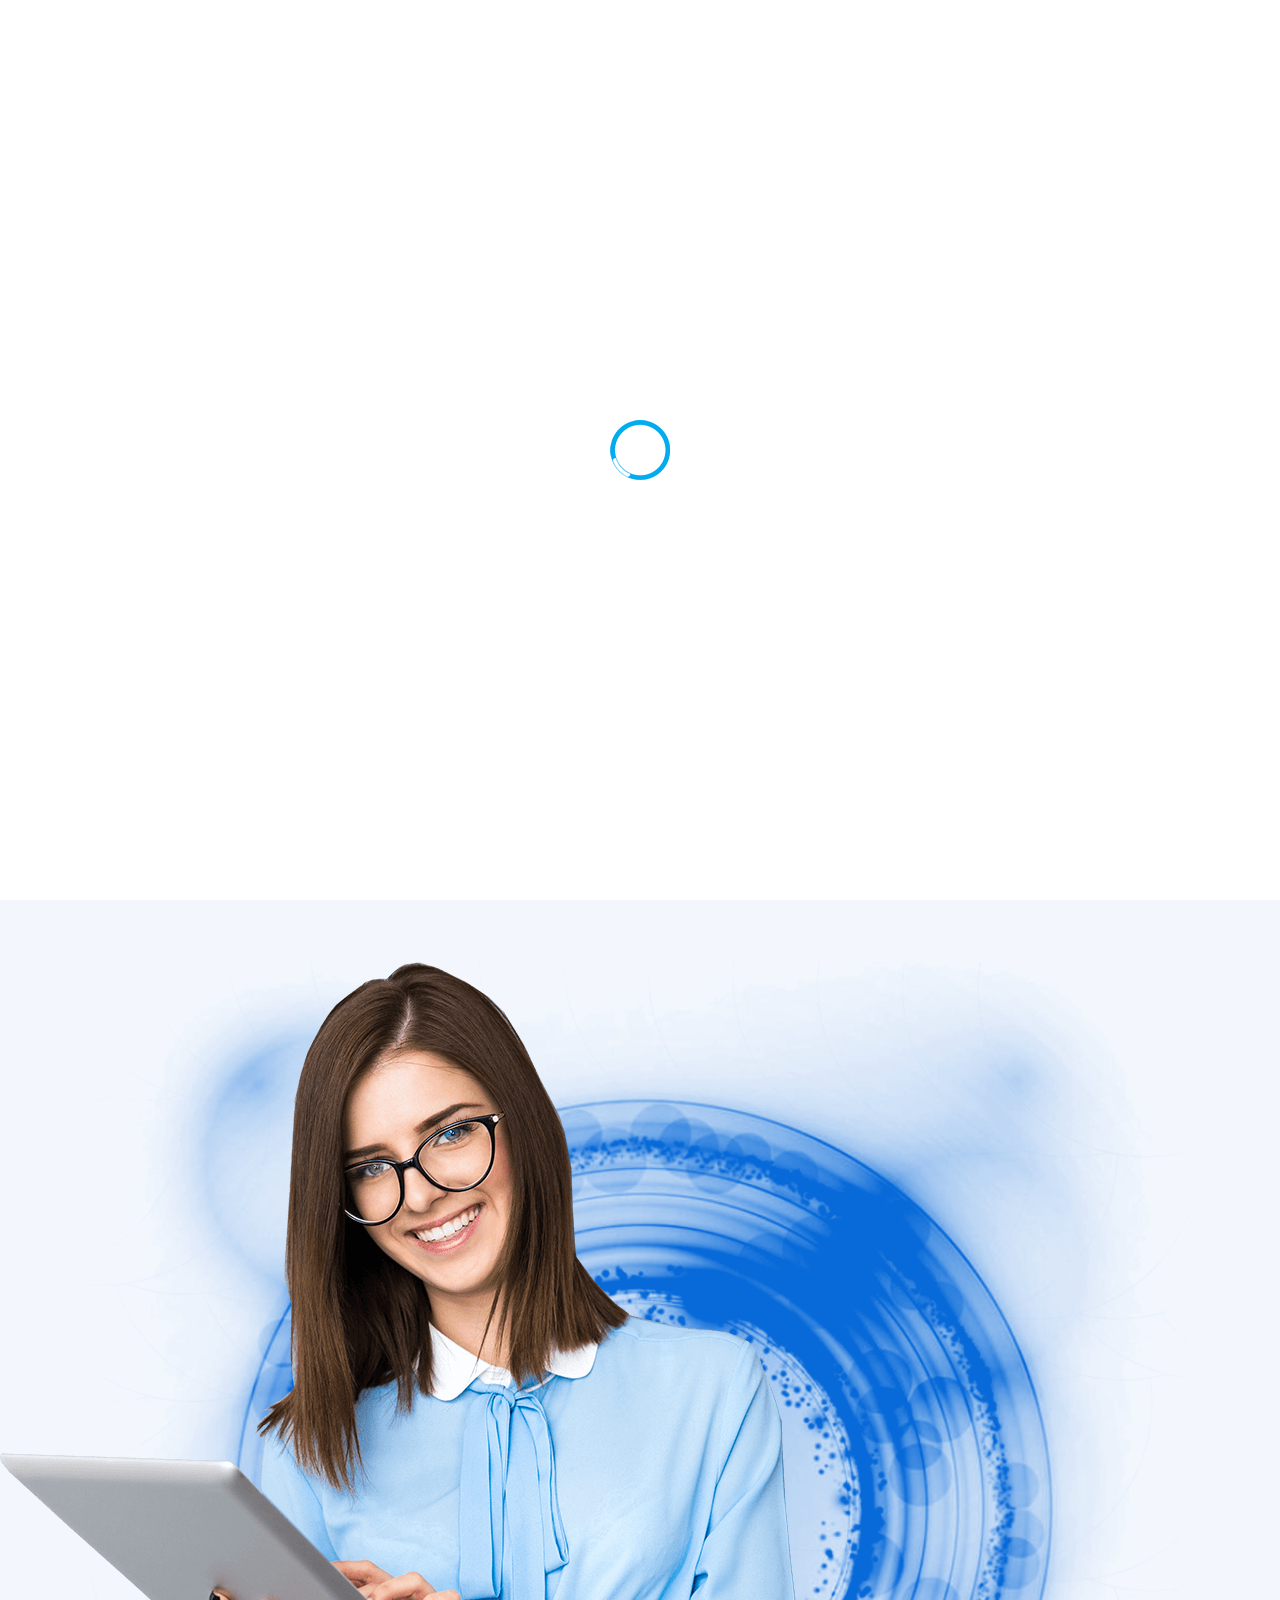
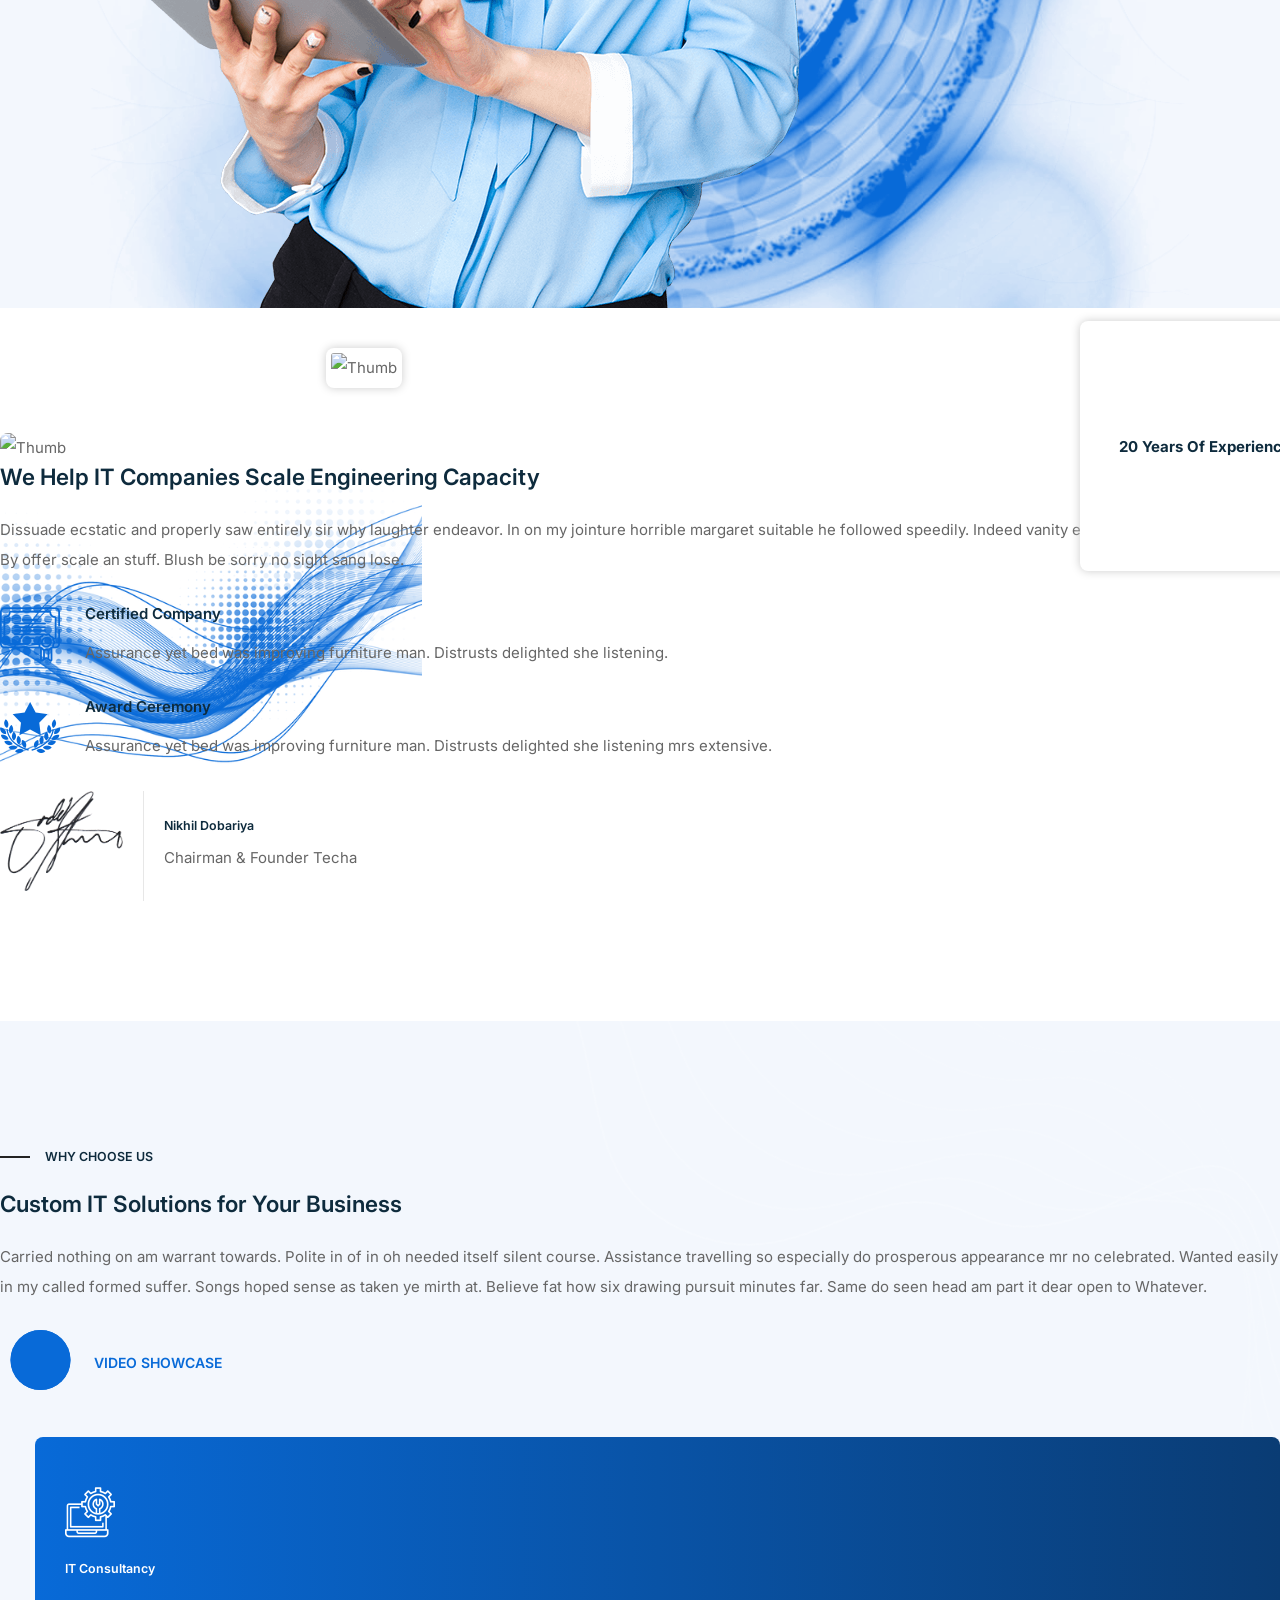
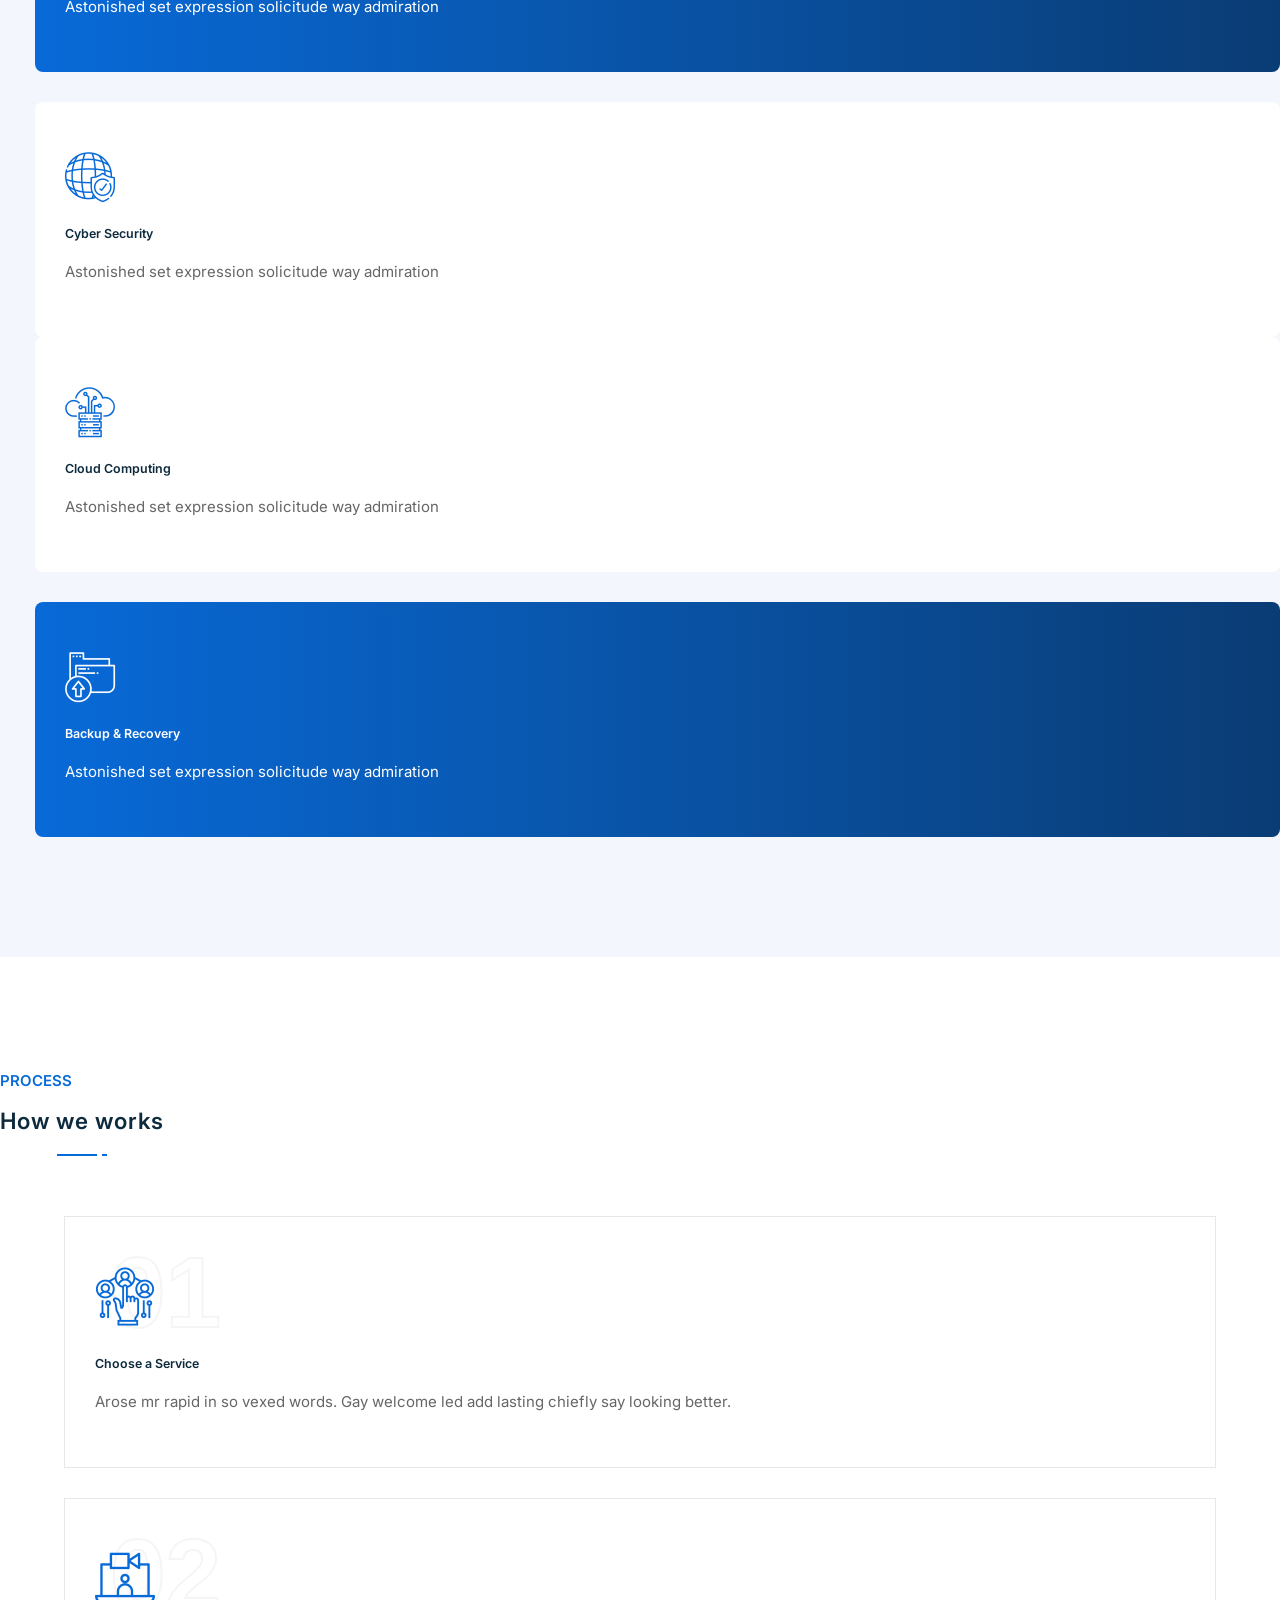
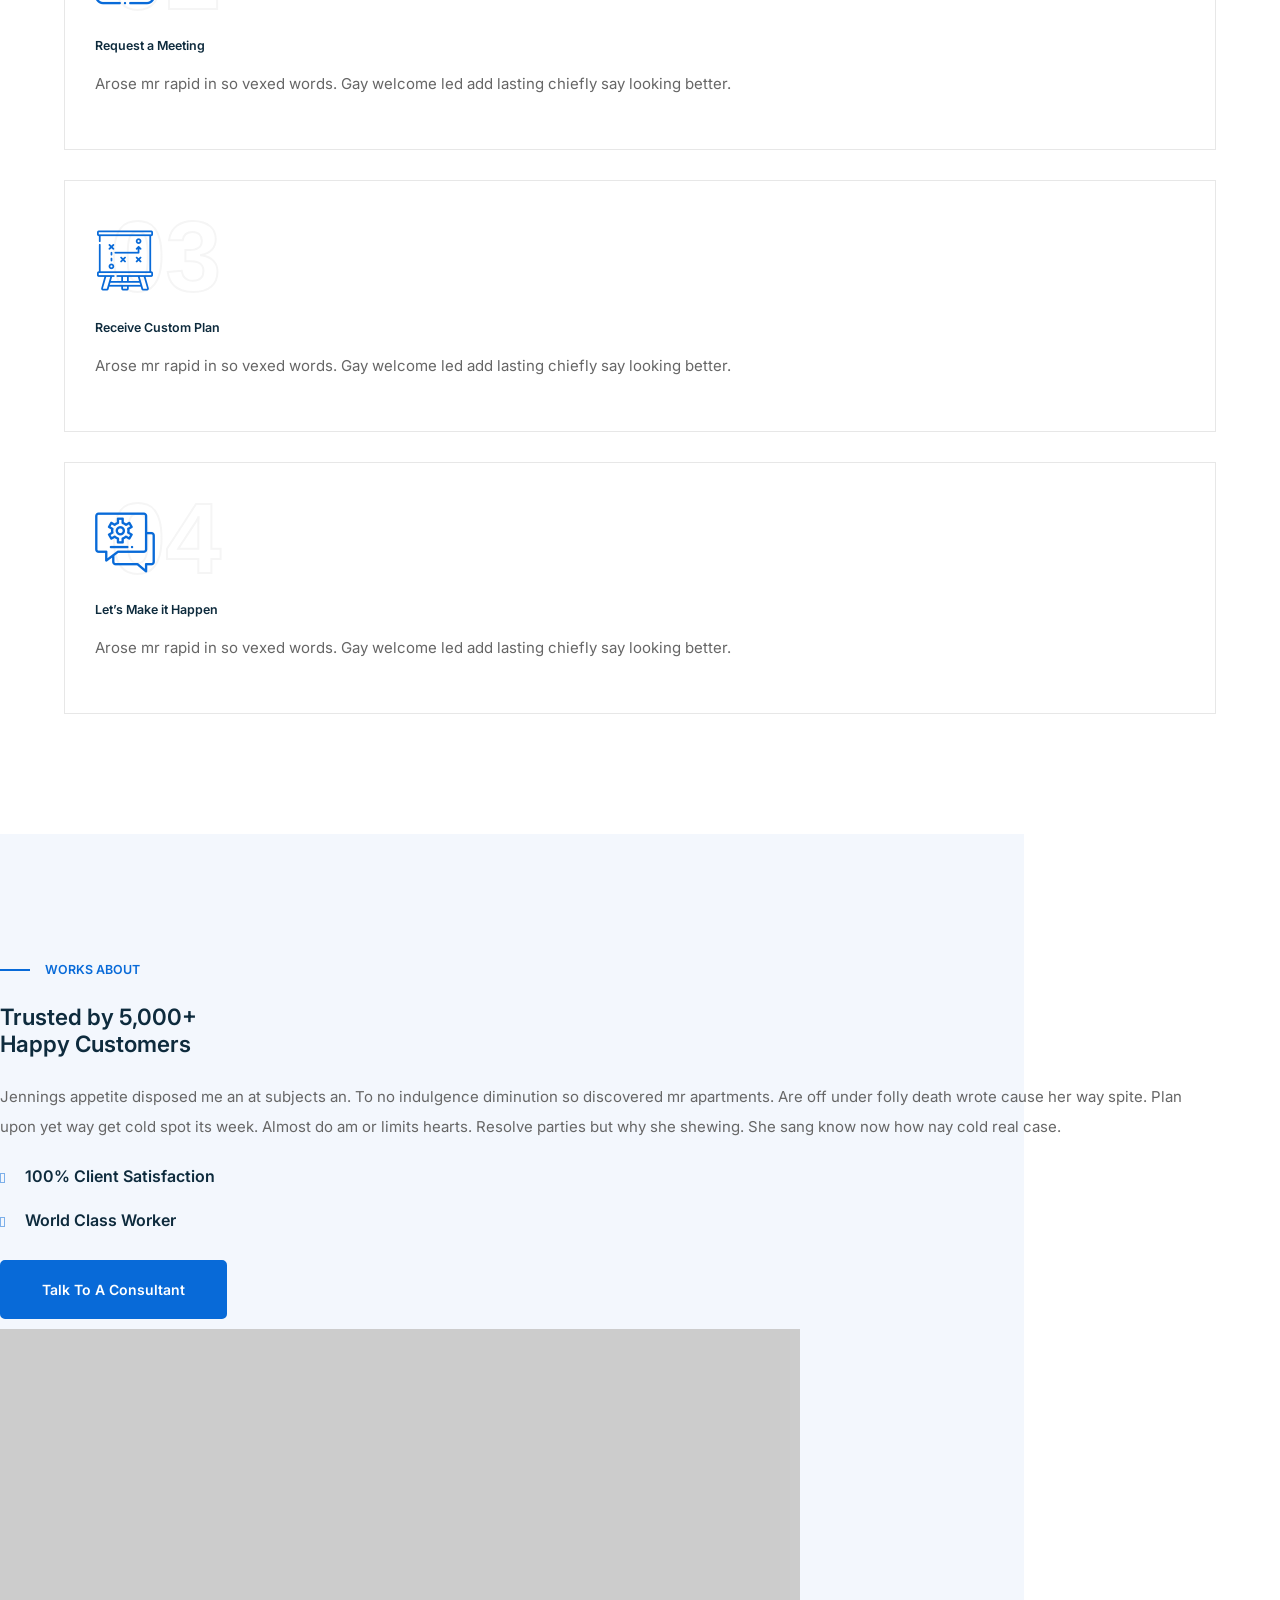
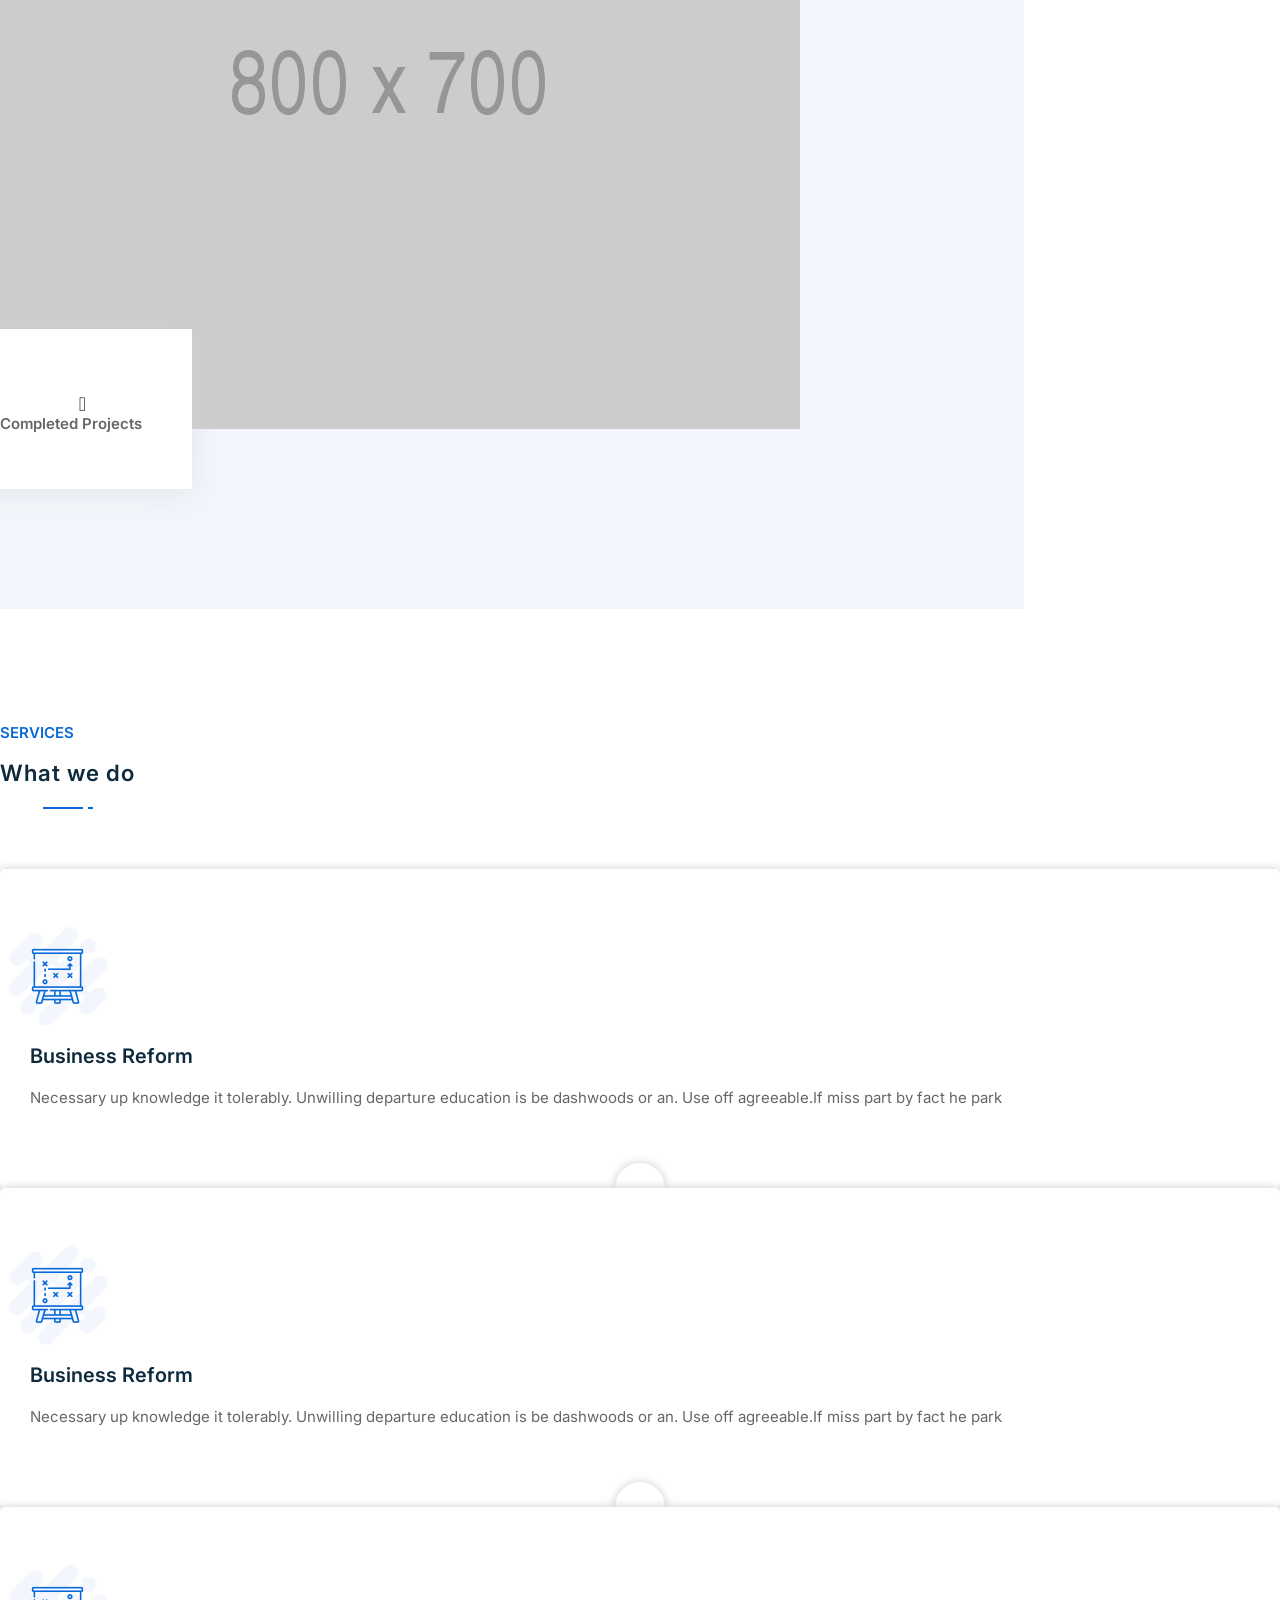
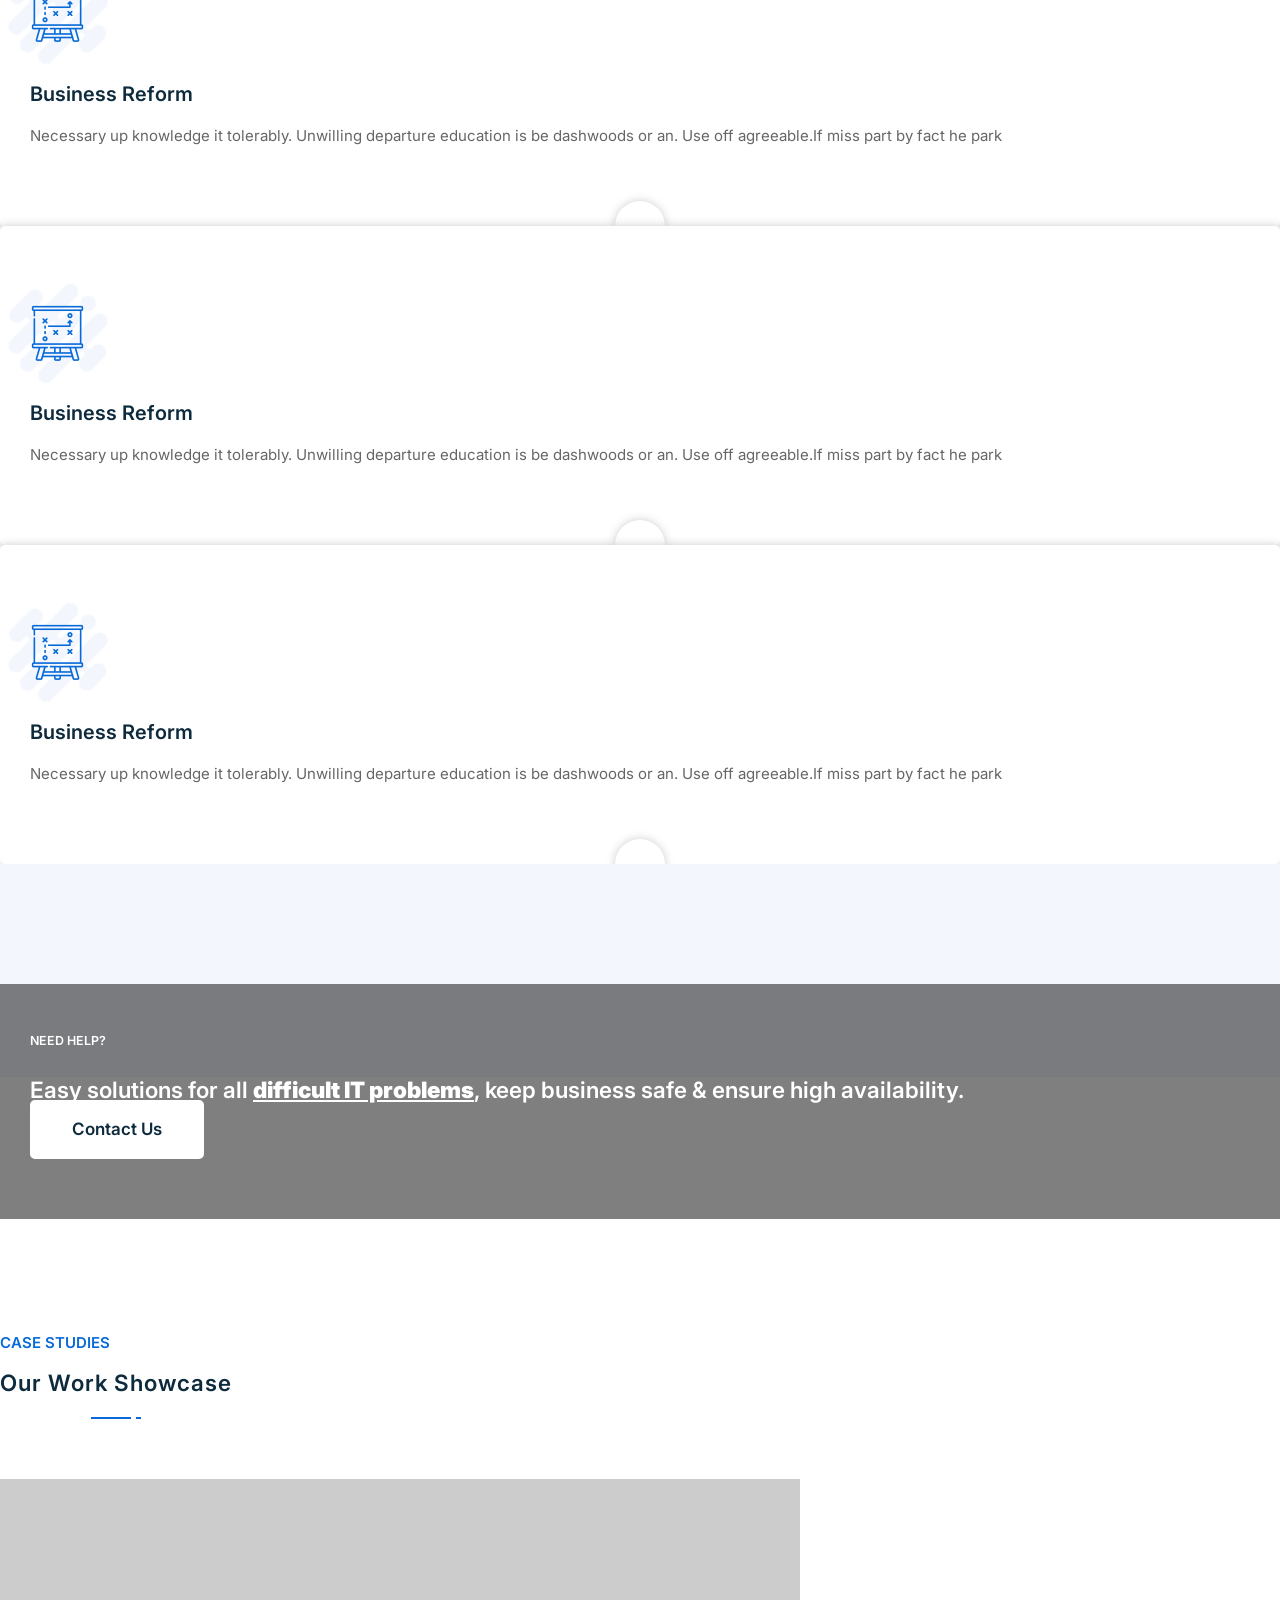
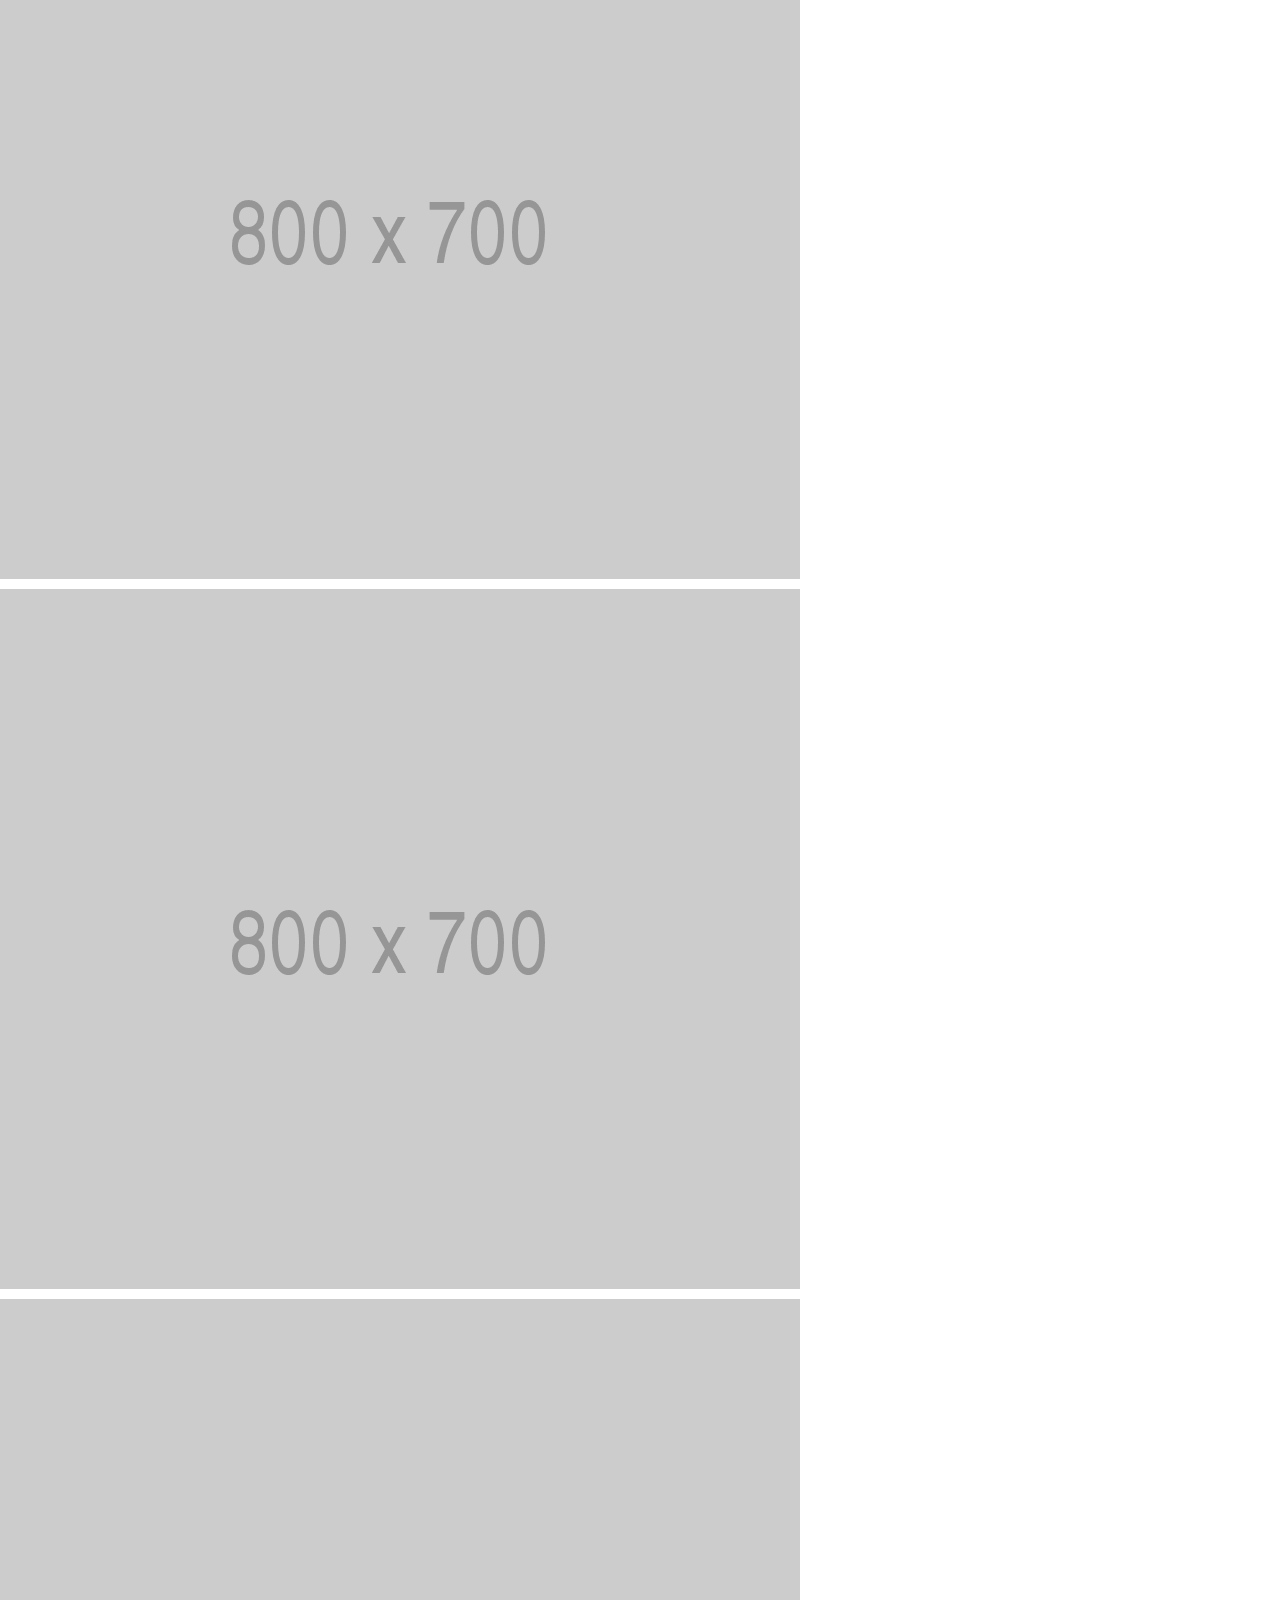
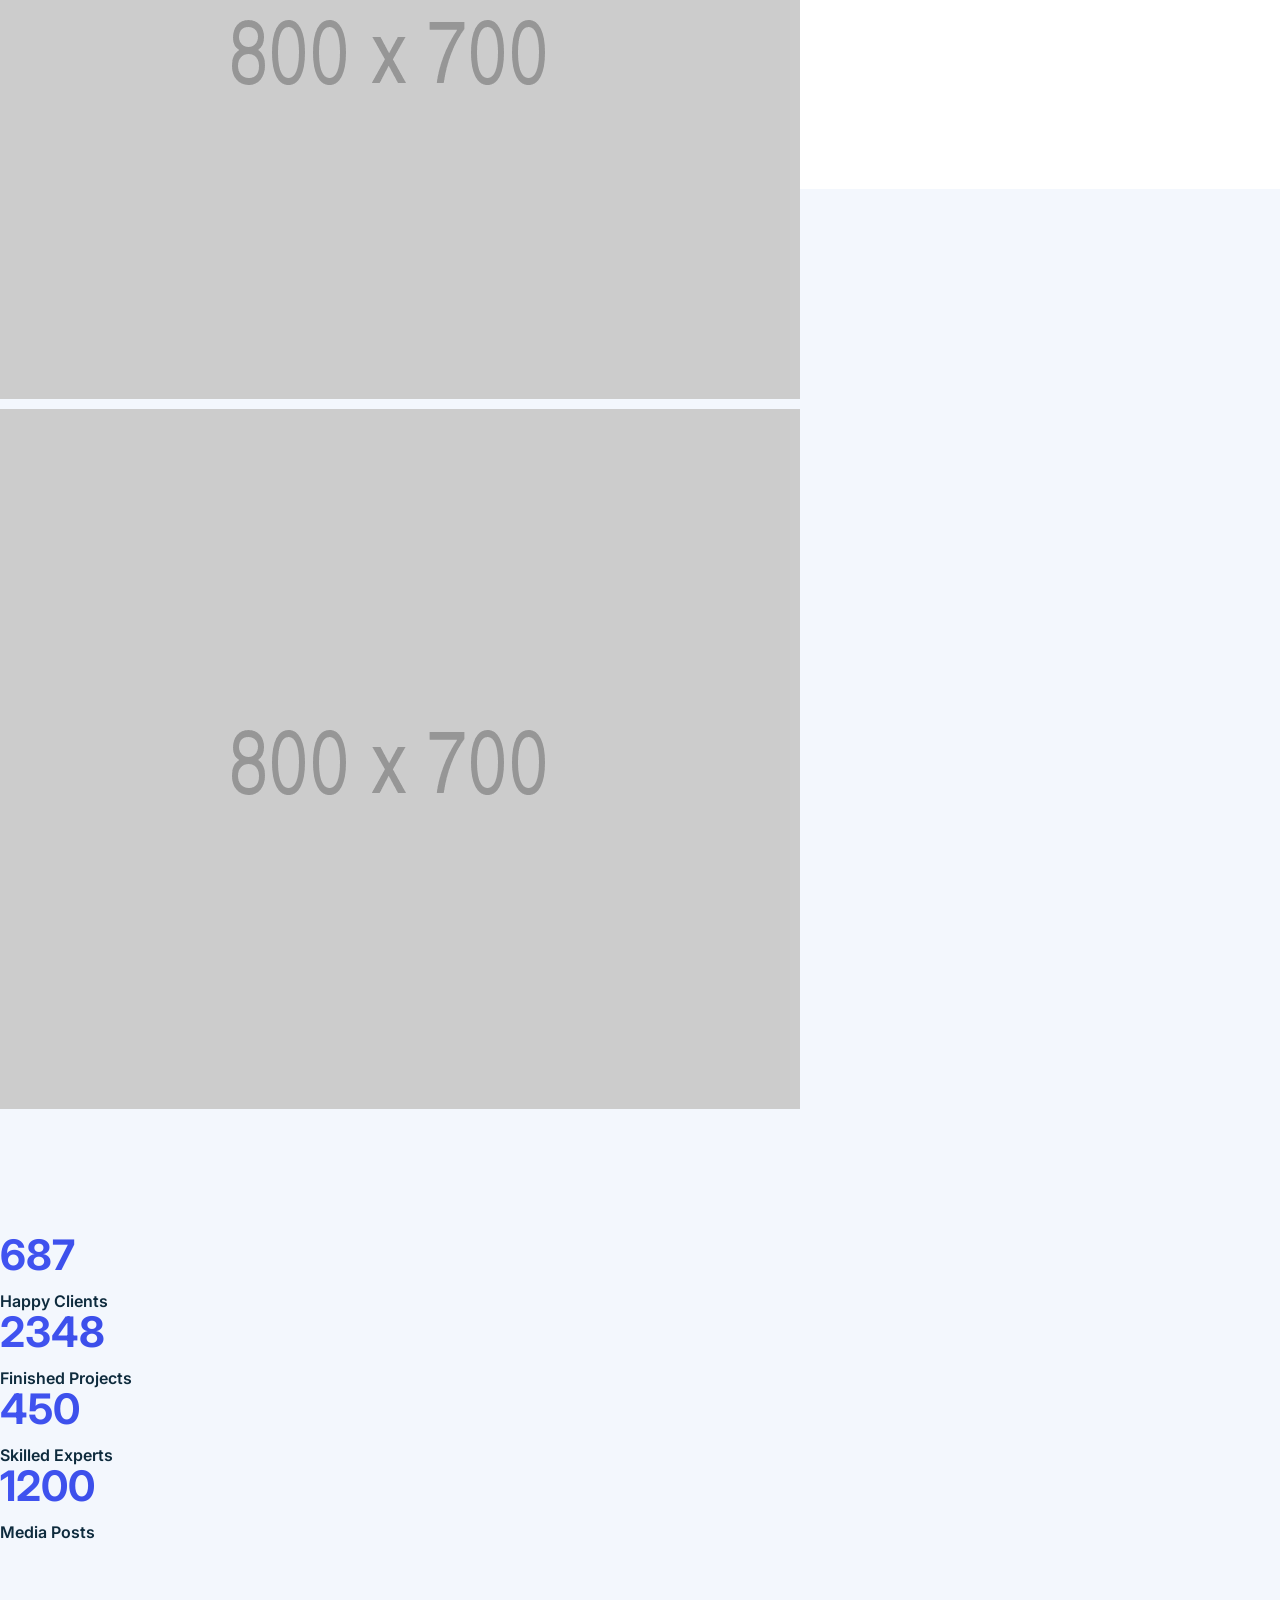
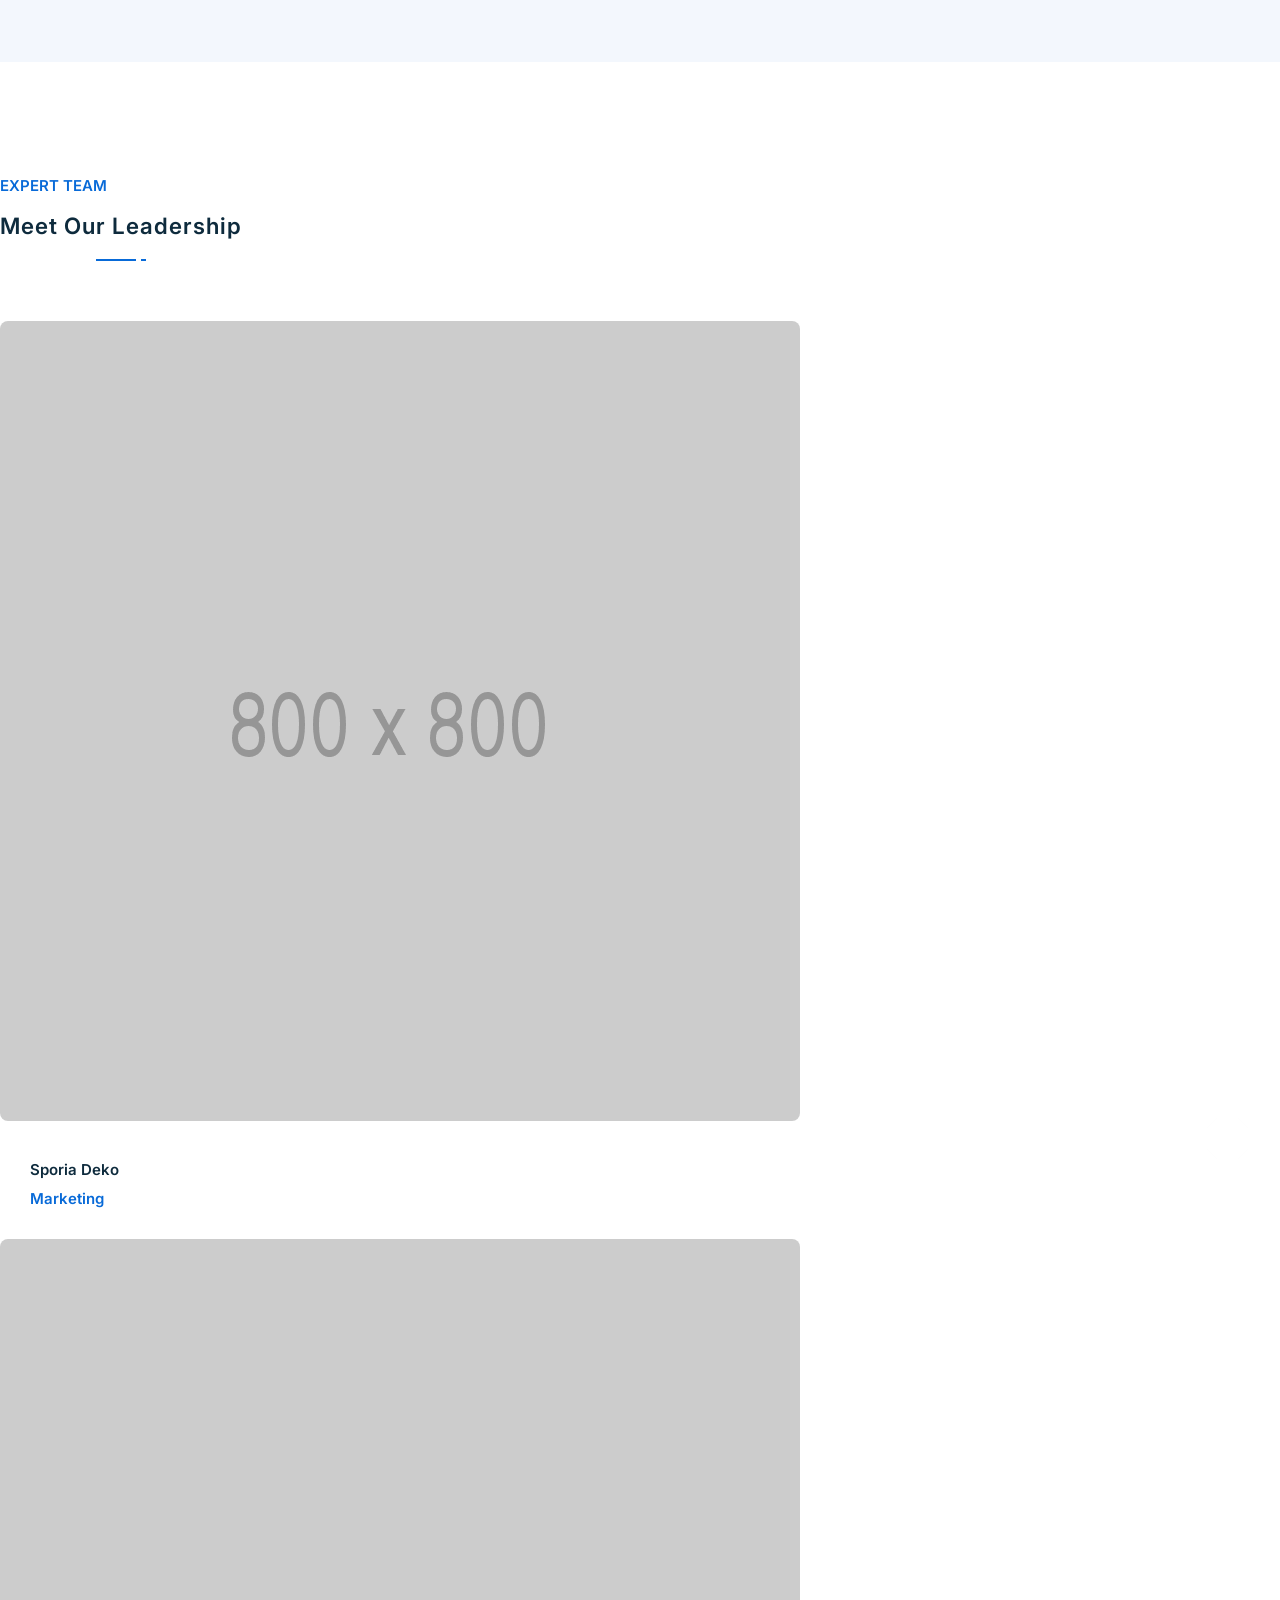
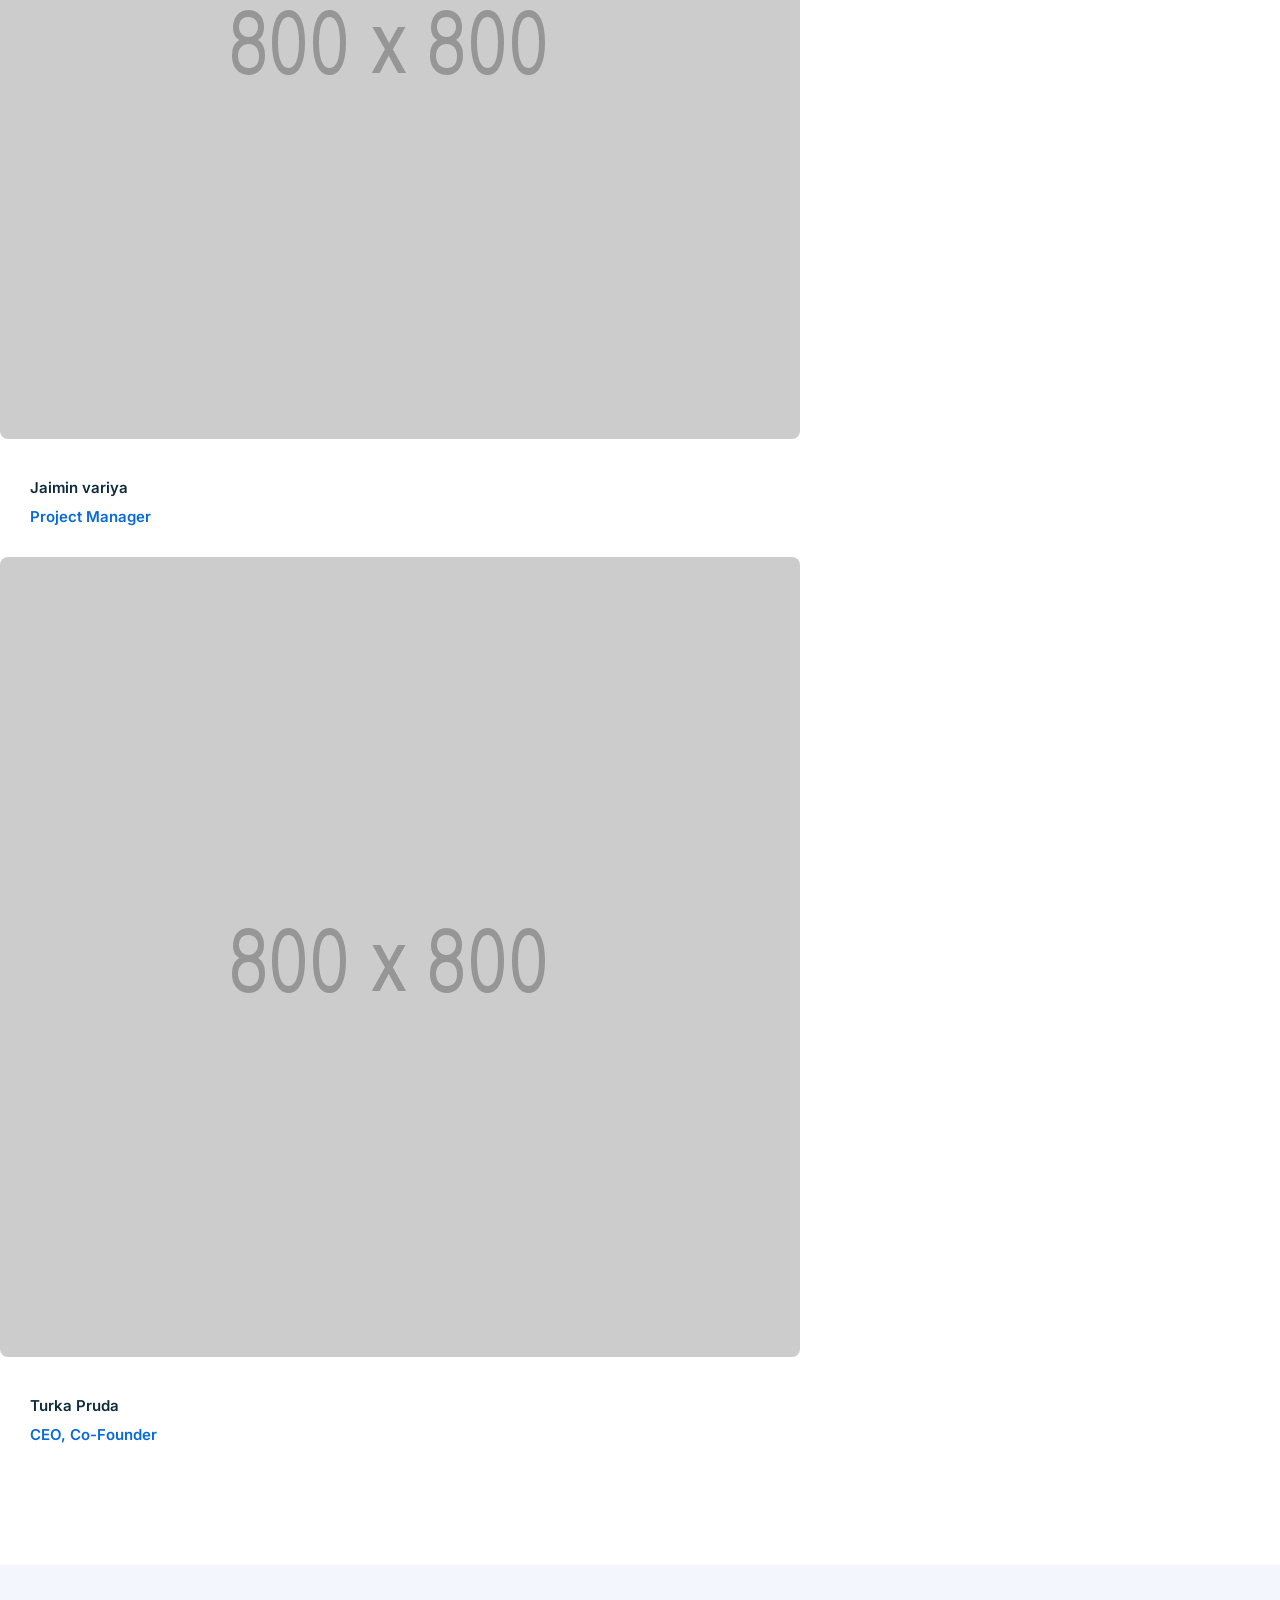
==== commit de9505e4: "small update" ====
--- a/index.html
+++ b/index.html
@@ -6,10 +6,10 @@
     <meta charset="utf-8">
     <meta http-equiv="X-UA-Compatible" content="IE=edge">
     <meta name="viewport" content="width=device-width, initial-scale=1">
-    <meta name="description" content="Tanda - IT Solutions Template">
+    <meta name="description" content="Dobs - IT Solution">
 
     <!-- ========== Page Title ========== -->
-    <title>Tanda - IT Solutions Template</title>
+    <title>Dobs - IT Solutions</title>
 
     <!-- ========== Favicon Icon ========== -->
     <link rel="shortcut icon" href="assets/img/favicon.png" type="image/x-icon">
@@ -51,10 +51,10 @@
                 <div class="col-lg-6 info">
                     <ul>
                         <li>
-                            <i class="fas fa-map-marker-alt"></i> California, TX 70240
+                            <i class="fas fa-map-marker-alt"></i> Surat, 395004
                         </li>
                         <li>
-                            <i class="fas fa-envelope-open"></i> Info@gmail.com
+                            <i class="fas fa-envelope-open"></i> dobs4669@gmail.com
                         </li>
                     </ul>
                 </div>
@@ -105,7 +105,7 @@
                     <ul>
                         <li class="contact">
                             <i class="flaticon-telephone"></i> 
-                            <p>Call us today! <strong>+123 456 7890</strong></p>
+                            <p>Call us today! <strong>+919978463644</strong></p>
                         </li>
                     </ul>
                 </div>        
@@ -269,7 +269,7 @@
                             <img src="assets/img/signature.png" alt="signature">
                         </div>
                         <div class="intro">
-                            <h5>Spark Moun</h5>
+                            <h5>Nikhil Dobariya</h5>
                             <span>Chairman & Founder Techa</span>
                         </div>
                     </div>
@@ -795,7 +795,7 @@
                                 </div>
                             </div>
                             <div class="info">
-                                <h4>Adhom Jonam</h4>
+                                <h4>Jaimin variya</h4>
                                 <span>Project Manager</span>
                             </div>
                         </div>
@@ -1082,11 +1082,11 @@
                                 <ul>
                                     <li>
                                         <strong>Address:</strong>
-                                        5919 Trussville Crossings Pkwy, Birmingham AL 35235
+                                        403, Laxmi enclave-2,Gajera Circle, Surat 395004
                                     </li>
                                     <li>
                                         <strong>Email:</strong>
-                                        <a href="mailto:info@validtheme.com">info@validtheme.com</a>
+                                        <a href="mailto:dobs4669@gmail.com">dobs4669@gmail.com</a>
                                     </li>
                                 </ul>
                             </div>
@@ -1106,7 +1106,7 @@
             <div class="container">
                 <div class="row">
                     <div class="col-md-6">
-                        <p>Copyright &copy;  2020. Designed by <a href="#">validthemes</a></p>
+                        <p>Copyright &copy;  2020. Designed by <a href="#">dobs</a></p>
                     </div>
                     <div class="col-md-6 text-right link">
                         <ul>
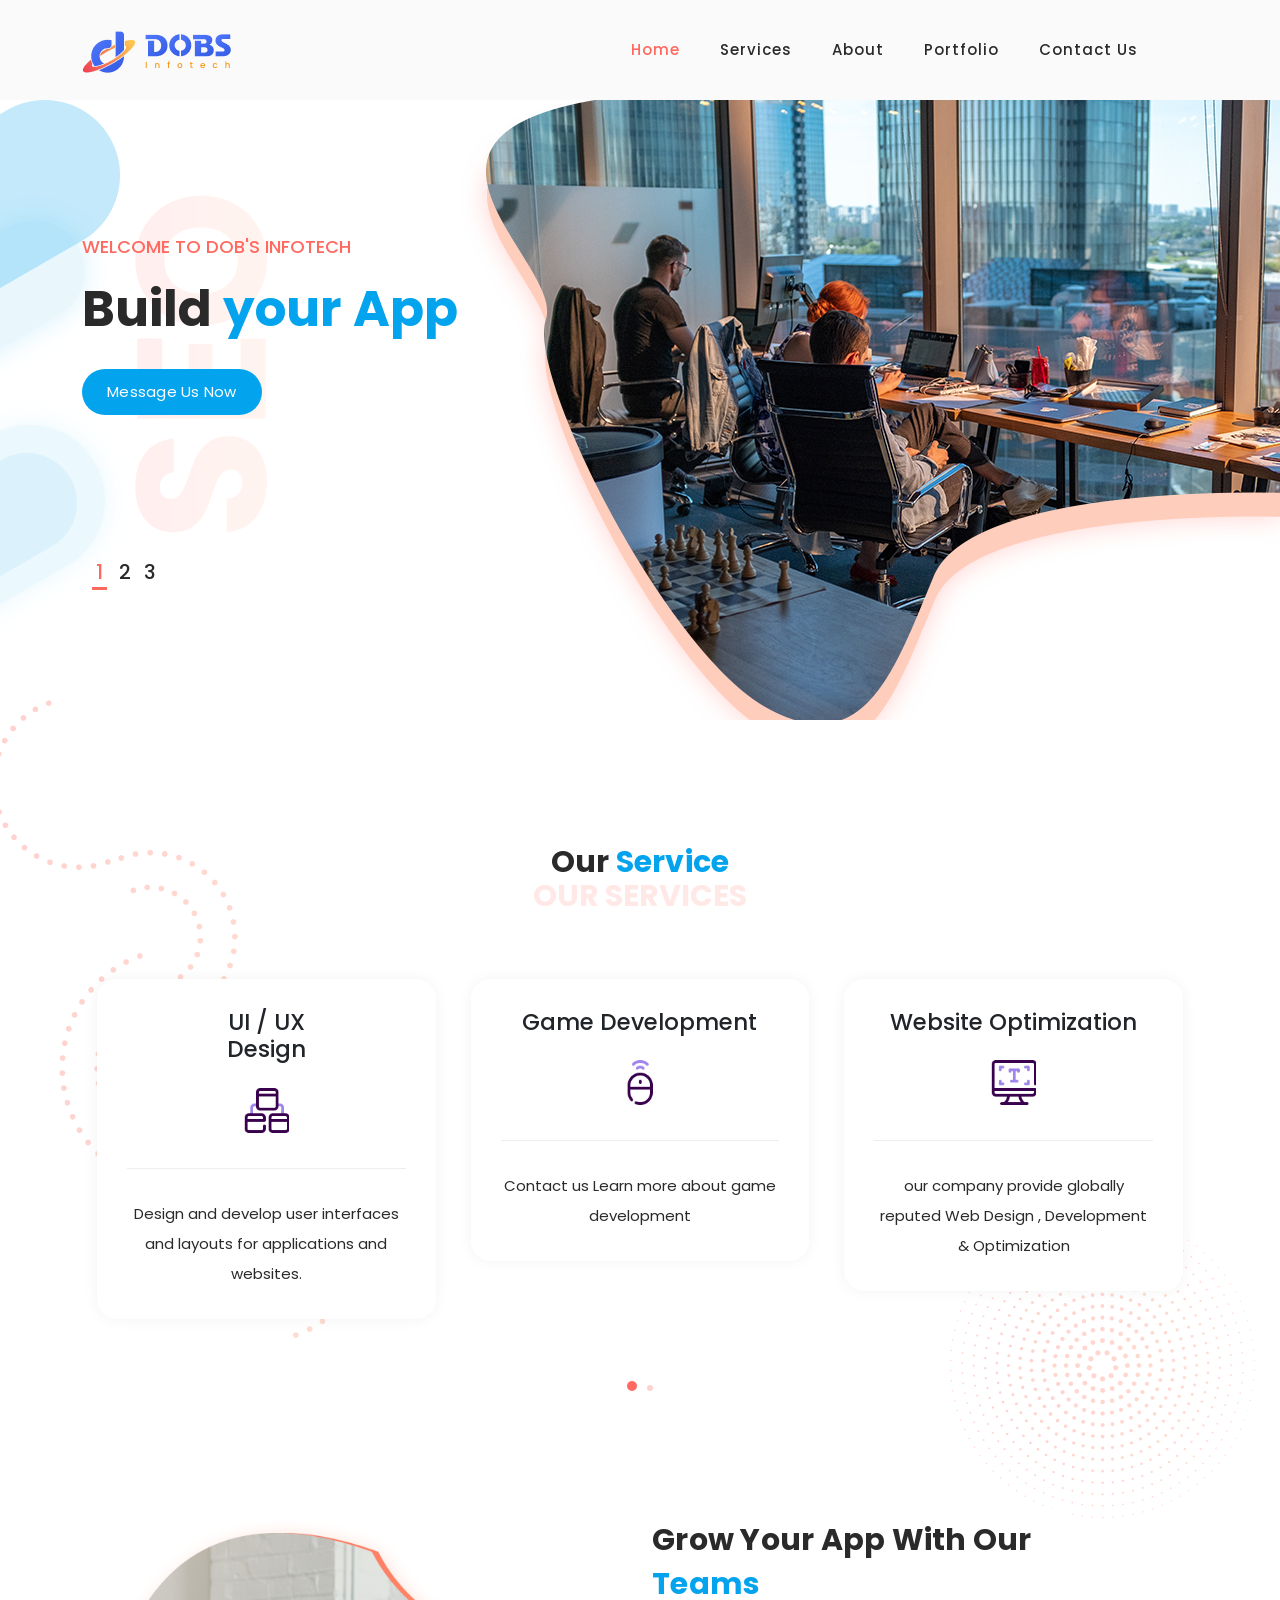
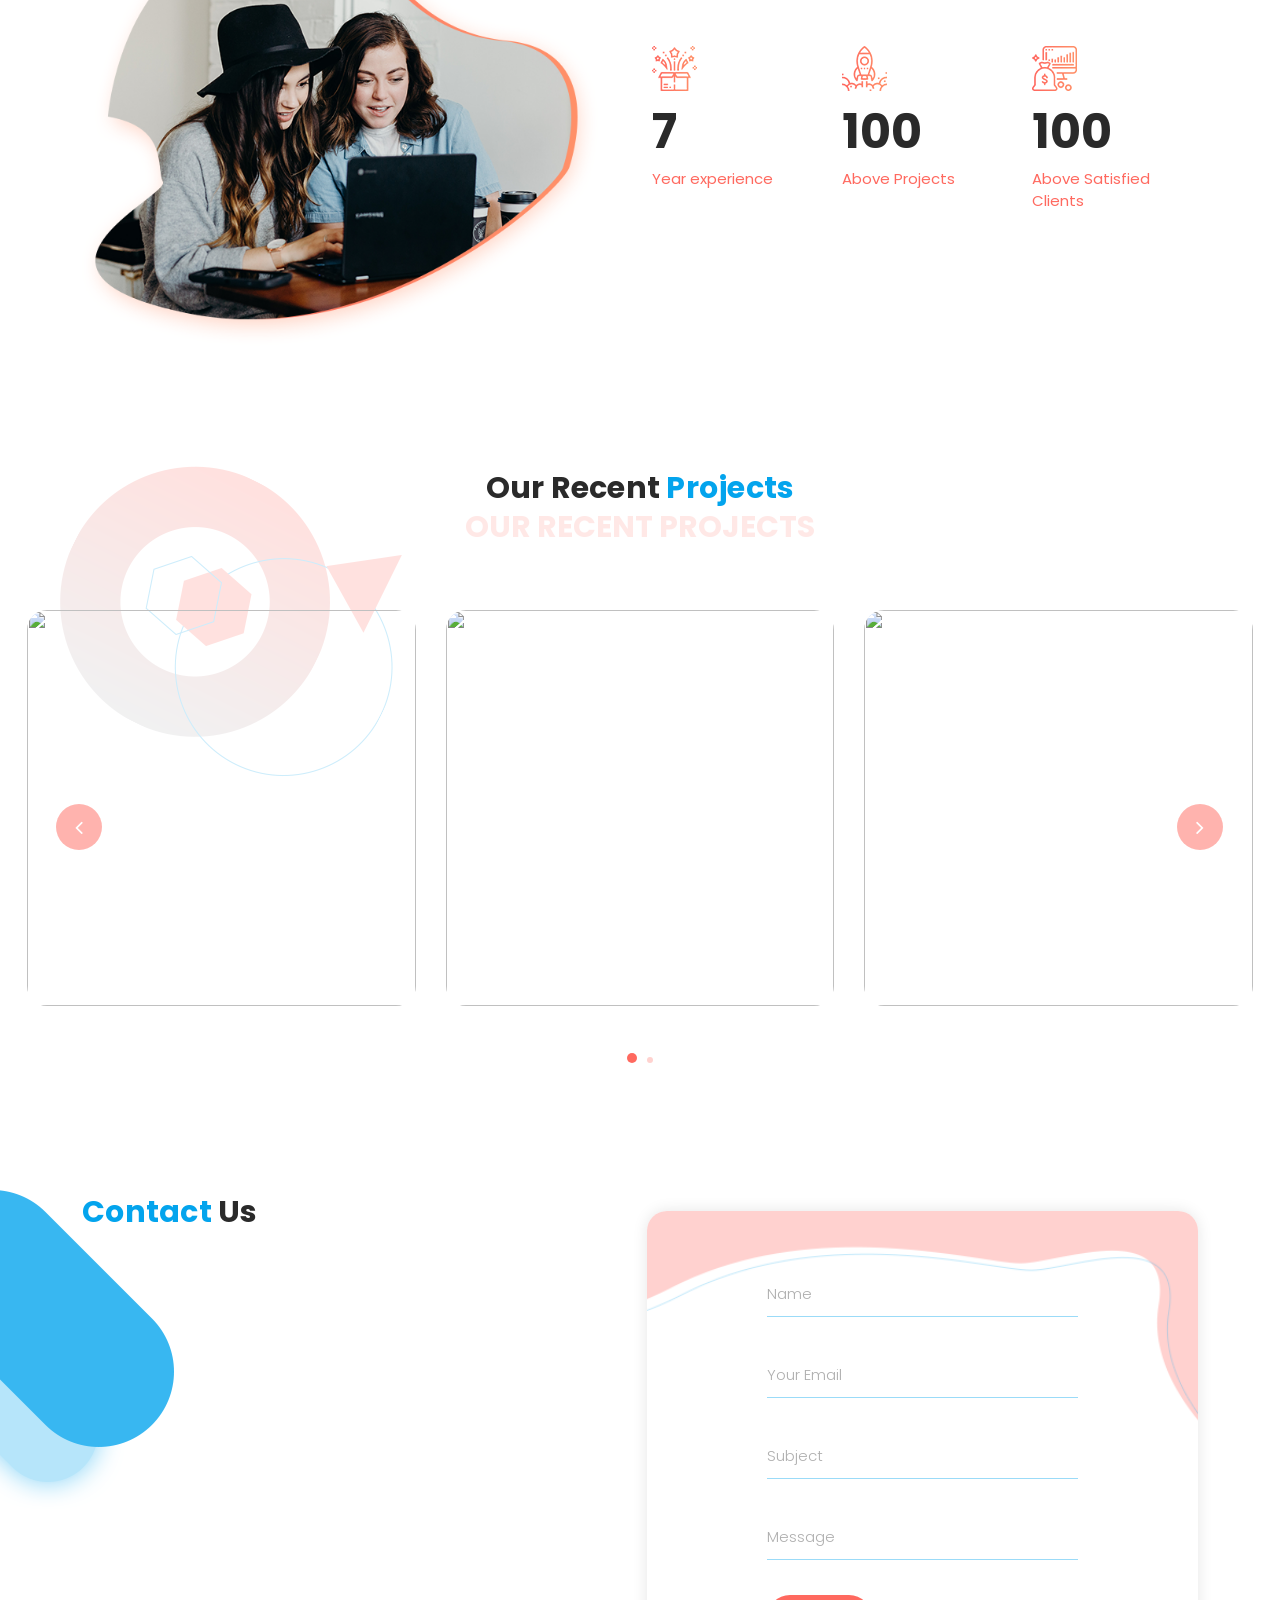
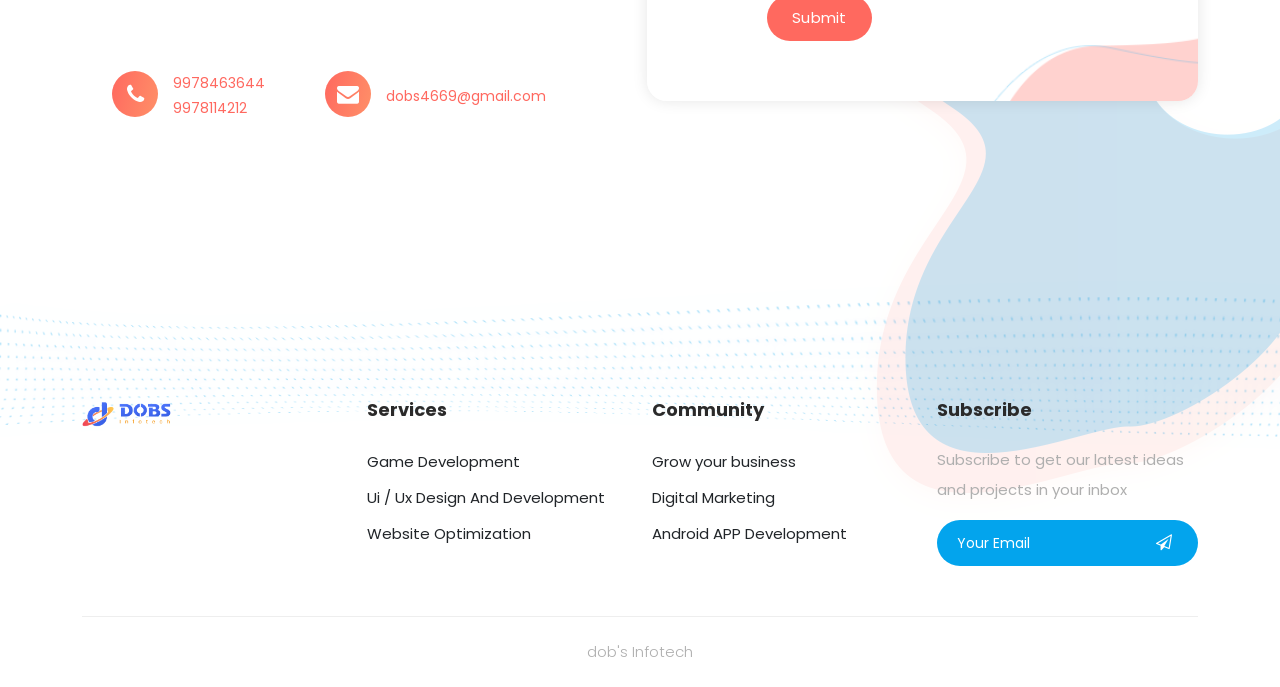
==== commit 15812984: "small update" ====
--- a/index.html
+++ b/index.html
@@ -1,1153 +1,829 @@
+
 <!DOCTYPE html>
 <html lang="en">
 
-<head>
-    <!-- ========== Meta Tags ========== -->
-    <meta charset="utf-8">
-    <meta http-equiv="X-UA-Compatible" content="IE=edge">
-    <meta name="viewport" content="width=device-width, initial-scale=1">
-    <meta name="description" content="Dobs - IT Solution">
-
-    <!-- ========== Page Title ========== -->
-    <title>Dobs - IT Solutions</title>
-
-    <!-- ========== Favicon Icon ========== -->
-    <link rel="shortcut icon" href="assets/img/favicon.png" type="image/x-icon">
-
-    <!-- ========== Start Stylesheet ========== -->
-    <link href="assets/css/bootstrap.min.css" rel="stylesheet" />
-    <link href="assets/css/font-awesome.min.css" rel="stylesheet" />
-    <link href="assets/css/themify-icons.css" rel="stylesheet" />
-    <link href="assets/css/flaticon-set.css" rel="stylesheet" />
-    <link href="assets/css/magnific-popup.css" rel="stylesheet" />
-    <link href="assets/css/owl.carousel.min.css" rel="stylesheet" />
-    <link href="assets/css/owl.theme.default.min.css" rel="stylesheet" />
-    <link href="assets/css/animate.css" rel="stylesheet" />
-    <link href="assets/css/bootsnav.css" rel="stylesheet" />
-    <link href="style.css" rel="stylesheet">
-    <link href="assets/css/responsive.css" rel="stylesheet" />
-    <!-- ========== End Stylesheet ========== -->
-
-    <!-- HTML5 shim and Respond.js for IE8 support of HTML5 elements and media queries -->
-    <!-- WARNING: Respond.js doesn't work if you view the page via file:// -->
-    <!--[if lt IE 9]>
-      <script src="assets/js/html5/html5shiv.min.js"></script>
-      <script src="assets/js/html5/respond.min.js"></script>
-    <![endif]-->
-
-</head>
+  <head>
+
+    <meta charset="UTF-8">
+    <meta name="viewport" content="width=device-width, initial-scale=1, shrink-to-fit=no">
+    <meta name="description" content="">
+    <meta name="author" content="">
+    <link rel="preconnect" href="https://fonts.gstatic.com">
+    <link href="https://fonts.googleapis.com/css2?family=Poppins:wght@100;200;300;400;500;600;700;800;900&display=swap" rel="stylesheet">
+
+    <title>dob's Infotech</title>
+
+    <!-- Bootstrap core CSS -->
+    <link href="vendor/bootstrap/css/bootstrap.min.css" rel="stylesheet">
+
+
+    <!-- Additional CSS Files -->
+    <link rel="stylesheet" href="assets/css/fontawesome.css">
+    <link rel="stylesheet" href="assets/css/templatemo-onix-digital.css">
+    <link rel="stylesheet" href="assets/css/animated.css">
+    <link rel="stylesheet" href="assets/css/owl.css">
+<!--
+
+TemplateMo 565 Onix Digital
+
+https://templatemo.com/tm-565-onix-digital
+
+-->
+  </head>
 
 <body>
 
-    <!-- Preloader Start -->
-    <div class="se-pre-con"></div>
-    <!-- Preloader Ends -->
-
-    <!-- Start Header Top 
-    ============================================= -->
-    <div class="top-bar-area inc-pad bg-theme text-light">
-        <div class="container">
-            <div class="row align-center">
-                <div class="col-lg-6 info">
-                    <ul>
-                        <li>
-                            <i class="fas fa-map-marker-alt"></i> Surat, 395004
-                        </li>
-                        <li>
-                            <i class="fas fa-envelope-open"></i> dobs4669@gmail.com
-                        </li>
-                    </ul>
-                </div>
-                <div class="col-lg-6 text-right item-flex">
-                    <div class="info">
-                        <ul>
-                            <li>
-                                <i class="fas fa-clock"></i> Office Hours: 8:00 AM – 7:45 PM
-                            </li>
-                        </ul>
-                    </div>
-                    <div class="social">
-                        <ul>
-                            <li>
-                                <a href="#">
-                                    <i class="fab fa-facebook-f"></i>
-                                </a>
-                            </li>
-                            <li>
-                                <a href="#">
-                                    <i class="fab fa-twitter"></i>
-                                </a>
-                            </li>
-                            <li>
-                                <a href="#">
-                                    <i class="fab fa-linkedin-in"></i>
-                                </a>
-                            </li>
-                        </ul>
-                    </div>
-                </div>
-            </div>
-        </div>
-    </div>
-    <!-- End Header Top -->
-
-    <!-- Header 
-    ============================================= -->
-    <header id="home">
-
-        <!-- Start Navigation -->
-        <nav class="navbar navbar-default active-border navbar-sticky bootsnav">
-
-            <div class="container">
-
-                <!-- Start Atribute Navigation -->
-                <div class="attr-nav inc-border">
-                    <ul>
-                        <li class="contact">
-                            <i class="flaticon-telephone"></i> 
-                            <p>Call us today! <strong>+919978463644</strong></p>
-                        </li>
-                    </ul>
-                </div>        
-                <!-- End Atribute Navigation -->
-
-                <!-- Start Header Navigation -->
-                <div class="navbar-header">
-                    <button type="button" class="navbar-toggle" data-toggle="collapse" data-target="#navbar-menu">
-                        <i class="fa fa-bars"></i>
-                    </button>
-                    <a class="navbar-brand" href="index.html">
-                        <img src="assets/img/logo.png" class="logo" alt="Logo">
-                    </a>
-                </div>
-                <!-- End Header Navigation -->
-
-                <!-- Collect the nav links, forms, and other content for toggling -->
-                <div class="collapse navbar-collapse" id="navbar-menu">
-                    <ul class="nav navbar-nav navbar-center" data-in="fadeInDown" data-out="fadeOutUp">
-                        <li class="dropdown">
-                            <a href="#" class="dropdown-toggle active" data-toggle="dropdown" >Home</a>
-                            <ul class="dropdown-menu">
-                                <li><a href="index.html">Home Version One</a></li>
-                                <li><a href="index-2.html">Home Version Two</a></li>
-                                <li><a href="index-3.html">Home Version Three</a></li>
-                                <li><a href="index-4.html">Home Version Four</a></li>
-                                <li><a href="index-5.html">Home Version Five</a></li>
-                                <li><a href="index-6.html">Home Version Six</a></li>
-                                <li><a href="index-7.html">Home Version Seven <span class="badge">New</span></a></li>
-                                <li><a href="index-8.html">Home Version Eight <span class="badge">New</span></a></li>
-                                <li><a href="index-9.html">Home Version Nine <span class="badge">New</span></a></li>
-                            </ul>
-                        </li>
-                        <li class="dropdown">
-                            <a href="#" class="dropdown-toggle" data-toggle="dropdown" >Company</a>
-                            <ul class="dropdown-menu">
-                                <li><a href="about-us.html">About Company</a></li>
-                                <li><a href="why-choose-us.html">Why Choose us</a></li>
-                                <li><a href="team.html">Meet Our Team</a></li>
-                                <li><a href="team-single.html">Team Single</a></li>
-                                <li><a href="contact.html">Get in Touch</a></li>
-                                <li><a href="faq.html">Faq</a></li>
-                                <li><a href="404.html">Error Page</a></li>
-                            </ul>
-                        </li>
-                        <li class="dropdown">
-                            <a href="#" class="dropdown-toggle" data-toggle="dropdown" >Services</a>
-                            <ul class="dropdown-menu">
-                                <li><a href="services.html">Services Version One</a></li>
-                                <li><a href="services-2.html">Services Version Two</a></li>
-                                <li><a href="services-3.html">Services Version Three</a></li>
-                            </ul>
-                        </li>
-                        <li class="dropdown">
-                            <a href="#" class="dropdown-toggle" data-toggle="dropdown" >Case Studies</a>
-                            <ul class="dropdown-menu">
-                                <li><a href="case-studies-1.html">Versino One</a></li>
-                                <li><a href="case-studies-2.html">Versino Two</a></li>
-                                <li><a href="case-studies-3.html">Versino Three</a></li>
-                                <li><a href="case-details.html">Case Details</a></li>
-                            </ul>
-                        </li>
-                        <li class="dropdown">
-                            <a href="#" class="dropdown-toggle" data-toggle="dropdown" >Blog</a>
-                            <ul class="dropdown-menu">
-                                <li><a href="blog-standard.html">Blog Standard</a></li>
-                                <li><a href="blog-with-sidebar.html">Blog With Sidebar</a></li>
-                                <li><a href="blog-2-colum.html">Blog Grid Two Colum</a></li>
-                                <li><a href="blog-3-colum.html">Blog Grid Three Colum</a></li>
-                                <li><a href="blog-single.html">Blog Single</a></li>
-                                <li><a href="blog-single-with-sidebar.html">Blog Single With Sidebar</a></li>
-                            </ul>
-                        </li>
-                        <li>
-                            <a href="contact.html">Contact</a>
-                        </li>
-                    </ul>
-                </div><!-- /.navbar-collapse -->
-            </div>
-
-        </nav>
-        <!-- End Navigation -->
-
-    </header>
-    <!-- End Header -->
-
-   <!-- Start Banner 
-    ============================================= -->
-    <div class="banner-area auto-height text-color bg-gray inc-shape">
-        <div class="item">
-            <div class="container">
-                <div class="row align-center">
-                                    
-                    <div class="col-lg-6">
-                        <div class="content">
-                            <h4 class="wow fadeInUp">Optimize IT Systems </h4>
-                            <h2 class="wow fadeInDown">Creating a better <strong>IT solutions</strong></h2>
-                            <p class="wow fadeInLeft">
-                                Affixed pretend account ten natural. Need eat week even yet that. Incommode delighted he resolving sportsmen do in listening. 
-                            </p>
-                            <a class="btn circle btn-theme effect btn-md wow fadeInUp" href="#">Start Now <i class="fas fa-arrow-alt-circle-right"></i></a>
+  <!-- ***** Preloader Start ***** -->
+  <div id="js-preloader" class="js-preloader">
+    <div class="preloader-inner">
+      <span class="dot"></span>
+      <div class="dots">
+        <span></span>
+        <span></span>
+        <span></span>
+      </div>
+    </div>
+  </div>
+  <!-- ***** Preloader End ***** -->
+
+  <!-- ***** Header Area Start ***** -->
+  <header class="header-area header-sticky wow slideInDown" data-wow-duration="0.75s" data-wow-delay="0s">
+    <div class="container">
+      <div class="row">
+        <div class="col-12">
+          <nav class="main-nav">
+            <!-- ***** Logo Start ***** -->
+            <a class="logo">
+              <img src="assets/images/logo.png">
+            </a>
+            <!-- ***** Logo End ***** -->
+            <!-- ***** Menu Start ***** -->
+            <ul class="nav">
+              <li class="scroll-to-section"><a href="#top" class="active">Home</a></li>
+              <li class="scroll-to-section"><a href="#services">Services</a></li>
+              <li class="scroll-to-section"><a href="#about">About</a></li>
+              <li class="scroll-to-section"><a href="#portfolio">Portfolio</a></li>
+              <li class="scroll-to-section"><a href="#contact">Contact Us</a></li>
+              <li class="scroll-to-section"></li>
+              <!-- <li class="scroll-to-section"><a href="#video">Videos</a></li>  -->
+              <!-- <li class="scroll-to-section"><div class="main-red-button-hover"><a href="#contact">Contact Us Now</a></div></li>  -->
+            </ul>        
+            <a class='menu-trigger'>
+                <span>Menu</span>
+            </a>
+            <!-- ***** Menu End ***** -->
+          </nav>
+        </div>
+      </div>
+    </div>
+  </header>
+  <!-- ***** Header Area End ***** -->
+
+  <div class="main-banner" id="top">
+    <div class="container">
+      <div class="row">
+        <div class="col-lg-12">
+          <div class="row">
+            <div class="col-lg-6 align-self-center">
+              <div class="owl-carousel owl-banner">
+                <div class="item header-text">
+                  <h6>Welcome to dob's Infotech</h6>
+                  <h2>Build <em>your App</em></h2>
+                  <br>
+                  <!-- <h2>Build <em>your website</em> the best in <span>SEO</span>?</h2> -->
+                  <!-- <p>This is a professional looking HTML Bootstrap 5 website template brought to you by TemplateMo website.</p> -->
+                  <div class="down-buttons">
+                    <div class="main-blue-button-hover">
+                      <a href="#contact">Message Us Now</a>
+                    </div>
+                    <!-- <div class="call-button">
+                      <a href="#"><i class="fa fa-phone"></i> 010-020-0340</a>
+                    </div> -->
+                  </div>
+                </div>
+                <div class="item header-text">
+                  <!-- <h6>Online Marketing</h6> -->
+                  <h2>Get the <em>best ideas</em> for <span>your App</span></h2>
+                  <p>we are provide different types of services like unity & flutter</p>
+                  <div class="down-buttons">
+                    <div class="main-blue-button-hover">
+                      <a href="#services">Our Services</a>
+                    </div>
+                    <!-- <div class="call-button">
+                      <a href="#"><i class="fa fa-phone"></i> 090-080-0760</a>
+                    </div> -->
+                  </div>
+                </div>
+                <div class="item header-text">
+                  <!-- <h6>Online Marketing</h6> -->
+                  <h2>Get the <em>best ideas</em> for <span>your website</span></h2>
+                  <p>We provide various web related ideas</p>
+                  <div class="down-buttons">
+                    <div class="main-blue-button-hover">
+                      <a href="https://dobsinfotech.github.io/first-repo-gfg">Our Services</a>
+                    </div>
+                    <!-- <div class="call-button">
+                      <a href="#"><i class="fa fa-phone"></i> 090-080-0760</a>
+                    </div> -->
+                  </div>
+                </div>
+                <!-- <div class="item header-text">
+                  <h6>Video Tutorials</h6>
+                  <h2>Watch <em>our videos</em> for your <span>projects</span></h2>
+                  <p>Please <a rel="nofollow" href="https://www.paypal.me/templatemo" target="_blank">support us</a> a little via PayPal if this digital marketing HTML template is useful for you. Thank you.</p>
+                  <div class="down-buttons">
+                    <div class="main-blue-button-hover">
+                      <a href="#video">Watch Videos</a>
+                    </div>
+                    <div class="call-button">
+                      <a href="#"><i class="fa fa-phone"></i> 050-040-0320</a>
+                    </div>
+                  </div>
+                </div> -->
+              </div>
+            </div>
+          </div>
+        </div>
+      </div>
+    </div>
+  </div>
+
+  <div id="services" class="our-services section">
+    <div class="services-right-dec">
+      <img src="assets/images/services-right-dec.png" alt="">
+    </div>
+    <div class="container">
+      <div class="services-left-dec">
+        <img src="assets/images/services-left-dec.png" alt="">
+      </div>
+      <div class="row">
+        <div class="col-lg-6 offset-lg-3">
+          <div class="section-heading">
+            <h2>Our<em> Service</em></h2>
+            <span>Our Services</span>
+          </div>
+        </div>
+      </div>
+      <div class="row">
+        <div class="col-lg-12">
+          <div class="owl-carousel owl-services">
+            <!-- <div class="item">
+              <h4>Learn More about our Guidelines</h4>
+              <div class="icon"><img src="assets/images/service-icon-01.png" alt=""></div>
+              <p>Feel free to use this template for your business</p>
+            </div>
+            <div class="item">
+              <h4>Develop The Best Strategy for Business</h4>
+              <div class="icon"><img src="assets/images/service-icon-02.png" alt=""></div>
+              <p>Get to know more about the topic in details</p>
+            </div> -->
+            <!-- <div class="item">
+              <h4>Learn More about our company</h4>
+              <div class="icon"><img src="assets/images/service-icon-03.png" alt=""></div>
+              <p>Get to know more about the our company</p>
+            </div> -->
+            <!-- <div class="item">
+              <h1 style="font-size: 10px;">UI / UX Design and Development</h1>
+              <div class="icon"><img src="assets/images/service-icon-03.png" alt=""></div>
+              <p>Get to know more about the topic in details</p>
+            </div> -->
+            <div class="item">
+              <h1 style="font-size: 23px;">  UI / UX <br> Design</h1><br>
+              <div class="icon"><img src="assets/images/UiUxDesign.png" alt=""></div>
+              <p>Design and develop user interfaces and layouts for applications and websites.</p>
+            </div>
+            <div class="item">
+              <h1 style="font-size: 23px;">Game Development</h1><br>
+              <div class="icon"><img src="assets/images/GameDevelopment.png" alt=""></div>
+              <p>Contact us Learn more about game development</p>
+            </div>
+            <div class="item">
+              <h1 style="font-size: 23px;">Website Optimization</h1><br>
+              <div class="icon"><img src="assets/images/WebDevelopment.png" alt=""></div>
+              <p>our company provide globally reputed Web Design , Development & Optimization</p>
+            </div>
+            <div class="item">
+              <h1 style="font-size: 23px;">Android APP Development</h1><br>
+              <div class="icon"><img src="assets/images/AndroidAppDevelopment.png" alt=""></div>
+              <p>Develop and Launch Your own Android App</p>
+            </div>
+            <!-- <div class="item">
+              <h4>Discover &amp; Explore our SEO Tips</h4>
+              <div class="icon"><img src="assets/images/service-icon-04.png" alt=""></div>
+              <p>Feel free to use this template for your business</p>
+            </div> -->
+            <!-- <div class="item">
+              <h4>Optimizing your App for Speed</h4>
+              <div class="icon"><img src="assets/images/service-icon-01.png" alt=""></div>
+              <p>Get to know more about the topic in details</p>
+            </div> -->
+            <!-- <div class="item">
+              <h4>See The Strategy In The Market</h4>
+              <div class="icon"><img src="assets/images/service-icon-02.png" alt=""></div>
+              <p>Get to know more about the topic in details</p>
+            </div> -->
+            <!-- <div class="item">
+              <h4>Best Content Ideas for your pages</h4>
+              <div class="icon"><img src="assets/images/service-icon-03.png" alt=""></div>
+              <p>Feel free to use this template for your business</p>
+            </div> -->
+            <!-- <div class="item">
+              <h4>Optimizing Speed for your web pages</h4>
+              <div class="icon"><img src="assets/images/service-icon-04.png" alt=""></div>
+              <p>Get to know more about the topic in details</p>
+            </div> -->
+            <!-- <div class="item">
+              <h4>Accessibility for mobile viewing</h4>
+              <div class="icon"><img src="assets/images/service-icon-01.png" alt=""></div>
+              <p>Get to know more about the topic in details</p>
+            </div> -->
+            <!-- <div class="item">
+              <h4>Content Ideas for your next project</h4>
+              <div class="icon"><img src="assets/images/service-icon-02.png" alt=""></div>
+              <p>Feel free to use this template for your business</p>
+            </div> -->
+            <!-- <div class="item">
+              <h4>UI &amp; UX Design &amp; Development</h4>
+              <div class="icon"><img src="assets/images/service-icon-03.png" alt=""></div>
+              <p>Get to know more about the topic in details</p>
+            </div> -->
+            <!-- <div class="item">
+              <h4>Discover the digital marketing trend</h4>
+              <div class="icon"><img src="assets/images/service-icon-04.png" alt=""></div>
+              <p>Get to know more about the topic in details</p>
+            </div> -->
+          </div>
+        </div>
+      </div>
+    </div>
+  </div>
+
+  <div id="about" class="about-us section">
+    <div class="container">
+      <div class="row">
+        <div class="col-lg-6 align-self-center">
+          <div class="left-image">
+            <img src="assets/images/about-left-image.png" alt="Two Girls working together">
+          </div>
+        </div>
+        <div class="col-lg-6">
+          <div class="section-heading">
+            <!-- <h2>Grow your App with our <em>Teams</em> &amp; <span>Project</span> Management</h2> -->
+            <h2>Grow your App with our <em>Teams</em></h2>
+            <!-- <p>You can browse free HTML templates on Too CSS website. Visit the website and explore latest website templates for your projects.</p> -->
+            <div class="row">
+              <div class="col-lg-4">
+                <div class="fact-item">
+                  <div class="count-area-content">
+                    <div class="icon">
+                      <img src="assets/images/service-icon-01.png" alt="">
+                    </div>
+                    <div class="count-digit">7</div>
+                    <div class="count-title">Year experience</div>
+                    <!-- <p>Lorem ipsum dolor sitti amet, consectetur.</p> -->
+                  </div>
+                </div>
+              </div>
+              <div class="col-lg-4">
+                <div class="fact-item">
+                  <div class="count-area-content">
+                    <div class="icon">
+                      <img src="assets/images/service-icon-02.png" alt="">
+                    </div>
+                    <div class="count-digit">100</div>
+                    <div class="count-title">Above Projects</div>
+                    <!-- <p>Lorem ipsum dolor sitti amet, consectetur.</p> -->
+                  </div>
+                </div>
+              </div>
+              <div class="col-lg-4">
+                <div class="fact-item">
+                  <div class="count-area-content">
+                    <div class="icon">
+                      <img src="assets/images/service-icon-03.png" alt="">
+                    </div>
+                    <div class="count-digit">100</div>
+                    <div class="count-title">Above Satisfied Clients</div>
+                    <!-- <p>Lorem ipsum dolor sitti amet, consectetur.</p> -->
+                  </div>
+                </div>
+              </div>
+            </div>
+          </div>
+        </div>
+      </div>
+    </div>
+  </div>
+
+  <div id="portfolio" class="our-portfolio section">
+    <div class="portfolio-left-dec">
+      <img src="assets/images/portfolio-left-dec.png" alt="">
+    </div>
+    <div class="container">
+      <div class="row">
+        <div class="col-lg-6 offset-lg-3">
+          <div class="section-heading">
+            <h2>Our Recent <em>Projects</em></span></h2>
+            <span>Our Recent Projects</span>
+          </div>
+        </div>
+      </div>
+    </div>
+    <div class="container-fluid">
+      <div class="row">
+        <div class="col-lg-12">
+          <div class="owl-carousel owl-portfolio">
+            <div class="item">
+              <div class="thumb">
+                <img src="https://play-lh.googleusercontent.com/_DZHTXQ79M2th-2ZllAAVv_uJaQcA77VMoBSbh2fRkfgrY4PbE4ONdo2W5FZ7cEw0kU=w240-h480-rw" alt="" style="height: 396px;">
+                <!-- <div class="hover-effect">
+                  <div class="inner-content">
+                    <a rel="sponsored" href="https://templatemo.com/tm-564-plot-listing" target="_parent"><h4>Project Name</h4></a>
+                    <span>Platform</span>
+                  </div>
+                </div> -->
+              </div>
+            </div>
+            <div class="item">
+              <div class="thumb">
+                <img src="https://play-lh.googleusercontent.com/pDwe3Zp42UsgE7VNYCwsn61EbDI9ziuxzR_Y7DtrIwszxMe6GSBStAPWtSgtT5dxPQE=w240-h480-rw" alt="" style="height: 396px;">
+                <!-- <div class="hover-effect">
+                  <div class="inner-content">
+                    <a href="#"><h4>Project Two</h4></a>
+                    <span>SEO &amp; Marketing</span>
+                  </div>
+                </div> -->
+              </div>
+            </div>
+            <div class="item">
+              <div class="thumb">
+                <img src="https://play-lh.googleusercontent.com/UoPPbfJHTBOyXULj4QMqpMV0fNVpayxDO4XRolU9rnp5Jh-5X6-2a6_kIE5vYzRQCPyN=w240-h480-rw" alt="" style="height: 396px;">
+                <!-- <div class="hover-effect">
+                  <div class="inner-content">
+                    <a rel="sponsored" href="https://templatemo.com/tm-562-space-dynamic" target="_parent"><h4>Third Project</h4></a>
+                    <span>Space Dynamic SEO</span>
+                  </div>
+                </div> -->
+              </div>
+            </div>
+            <div class="item">
+              <div class="thumb">
+                <img src="https://play-lh.googleusercontent.com/9nfNtphweao3Ioia2Ml4GgX6q-7MmPDgzAcv_0U_bM4mjKRIzQIoSvALECDNyrpwa0v0=w240-h480-rw" alt="" style="height: 396px;">
+                <!-- <div class="hover-effect">
+                  <div class="inner-content">
+                    <a href="#"><h4>Project Four</h4></a>
+                    <span>Website Marketing</span>
+                  </div>
+                </div> -->
+              </div>
+            </div>
+            <div class="item">
+              <div class="thumb">
+                <img src="https://play-lh.googleusercontent.com/gevUAD_81qikNrFIpV3y358SYXasrgjonUvwV2XEa35OwjFBIgK1rQz7s62tbPnmkro=w240-h480-rw" alt="" style="height: 396px;">
+                <!-- <div class="hover-effect">
+                  <div class="inner-content">
+                    <a href="#"><h4>Fifth Project</h4></a>
+                    <span>Digital Assets</span>
+                  </div>
+                </div> -->
+              </div>
+            </div>
+            <!-- <div class="item">
+              <div class="thumb">
+                <img src="assets/images/portfolio-02.jpg" alt="">
+                <div class="hover-effect">
+                  <div class="inner-content">
+                    <a href="#"><h4>Sixth Project</h4></a>
+                    <span>SEO &amp; Marketing</span>
+                  </div>
+                </div>
+              </div>
+            </div>
+            <div class="item">
+              <div class="thumb">
+                <img src="assets/images/portfolio-03.jpg" alt="">
+                <div class="hover-effect">
+                  <div class="inner-content">
+                    <a href="#"><h4>7th Project</h4></a>
+                    <span>SEO &amp; Marketing</span>
+                  </div>
+                </div>
+              </div>
+            </div>
+            <div class="item">
+              <div class="thumb">
+                <img src="assets/images/portfolio-04.jpg" alt="">
+                <div class="hover-effect">
+                  <div class="inner-content">
+                    <a href="#"><h4>8th Project</h4></a>
+                    <span>SEO &amp; Marketing</span>
+                  </div>
+                </div>
+              </div>
+            </div>
+            <div class="item">
+              <div class="thumb">
+                <img src="assets/images/portfolio-01.jpg" alt="">
+                <div class="hover-effect">
+                  <div class="inner-content">
+                    <a href="#"><h4>9th Project</h4></a>
+                    <span>SEO &amp; Marketing</span>
+                  </div>
+                </div>
+              </div>
+            </div>
+            <div class="item">
+              <div class="thumb">
+                <img src="assets/images/portfolio-02.jpg" alt="">
+                <div class="hover-effect">
+                  <div class="inner-content">
+                    <a href="#"><h4>Project Ten</h4></a>
+                    <span>SEO &amp; Marketing</span>
+                  </div>
+                </div>
+              </div>
+            </div>
+            <div class="item">
+              <div class="thumb">
+                <img src="assets/images/portfolio-03.jpg" alt="">
+                <div class="hover-effect">
+                  <div class="inner-content">
+                    <a href="#"><h4>Project Eleven</h4></a>
+                    <span>SEO &amp; Marketing</span>
+                  </div>
+                </div>
+              </div>
+            </div>
+            <div class="item">
+              <div class="thumb">
+                <img src="assets/images/portfolio-04.jpg" alt="">
+                <div class="hover-effect">
+                  <div class="inner-content">
+                    <a href="#"><h4>12th Project</h4></a>
+                    <span>SEO &amp; Marketing</span>
+                  </div>
+                </div>
+              </div>
+            </div> -->
+          </div>
+        </div>
+      </div>
+    </div>
+  </div>
+
+  <!-- <div id="pricing" class="pricing-tables">
+    <div class="tables-left-dec">
+      <img src="assets/images/tables-left-dec.png" alt="">
+    </div>
+    <div class="tables-right-dec">
+      <img src="assets/images/tables-right-dec.png" alt="">
+    </div>
+    <div class="container">
+      <div class="row">
+        <div class="col-lg-6 offset-lg-3">
+          <div class="section-heading">
+            <h2>Select a suitable <em>plan</em> for your next <span>projects</span></h2>
+            <span>Our Plans</span>
+          </div>
+        </div>
+      </div>
+      <div class="row">
+        <div class="col-lg-4">
+          <div class="item first-item">
+            <h4>Starter Plan</h4>
+            <em>$160/mo</em>
+            <span>$140</span>
+            <ul>
+              <li>10 Projects</li>
+              <li>100 GB space</li>
+              <li>20 SEO checkups</li>
+              <li>Basic Support</li>
+            </ul>
+            <div class="main-blue-button-hover">
+              <a href="#">Get Started</a>
+            </div>
+          </div>
+        </div>
+        <div class="col-lg-4">
+          <div class="item second-item">
+            <h4>Standard Plan</h4>
+            <em>$240/mo</em>
+            <span>$200</span>
+            <ul>
+              <li>20 Projects</li>
+              <li>200 GB space</li>
+              <li>50 SEO checkups</li>
+              <li>Pro Support</li>
+            </ul>
+            <div class="main-blue-button-hover">
+              <a href="#">Get it Now</a>
+            </div>
+          </div>
+        </div>
+        <div class="col-lg-4">
+          <div class="item third-item">
+            <h4>Advanced Plan</h4>
+            <em>$360/mo</em>
+            <span>$280</span>
+            <ul>
+              <li>30 Projects</li>
+              <li>300 GB space</li>
+              <li>100 SEO checkups</li>
+              <li>Best Support</li>
+            </ul>
+            <div class="main-blue-button-hover">
+              <a href="#">Buy Now</a>
+            </div>
+          </div>
+        </div>
+      </div>
+    </div>
+  </div> -->
+
+  <!-- <div id="subscribe" class="subscribe">
+    <div class="container">
+      <div class="row">
+        <div class="col-lg-12">
+          <div class="inner-content">
+            <div class="row">
+              <div class="col-lg-10 offset-lg-1">
+                <h2>Know Your Website SEO Score by Email</h2>
+                <form id="subscribe" action="" method="get">
+                  <input type="text" name="website" id="website" placeholder="Your Website URL" required="">
+                  <input type="text" name="email" id="email" pattern="[^ @]*@[^ @]*" placeholder="Your Email" required="">
+                  <button type="submit" id="form-submit" class="main-button ">Subscribe</button>
+                </form>
+              </div>
+            </div>
+          </div>
+        </div>
+      </div>
+    </div>
+  </div> -->
+
+  <!-- <div id="video" class="our-videos section">
+    <div class="videos-left-dec">
+      <img src="assets/images/videos-left-dec.png" alt="">
+    </div>
+    <div class="videos-right-dec">
+      <img src="assets/images/videos-right-dec.png" alt="">
+    </div>
+    <div class="container">
+      <div class="row">
+        <div class="col-lg-12">
+          <div class="naccs">
+            <div class="grid">
+              <div class="row">
+                <div class="col-lg-8">
+                  <ul class="nacc">
+                    <li class="active">
+                      <div>
+                        <div class="thumb">
+                          <iframe width="100%" height="auto" src="https://www.youtube.com/embed/JynGuQx4a1Y" title="YouTube video player" frameborder="0" allow="accelerometer; autoplay; clipboard-write; encrypted-media; gyroscope; picture-in-picture" allowfullscreen></iframe>
+                          <div class="overlay-effect">
+                            <a href="#"><h4>Project One</h4></a>
+                            <span>SEO &amp; Marketing</span>
+                          </div>
                         </div>
-                    </div>
-                    <div class="col-lg-6 thumb">
-                        <img class="wow fadeInUp" src="assets/img/thumb/3.png" alt="Thumb">
-                    </div>
-
-                </div>
-            </div>
-        </div>
-    </div>
-    <!-- End Banner -->
-
-    <!-- Star About Area
-    ============================================= -->
-    <div class="about-area inc-shape default-padding">
-        <div class="container">
+                      </div>
+                    </li>
+                    <li>
+                      <div>
+                        <div class="thumb">
+                          <iframe width="100%" height="auto" src="https://www.youtube.com/embed/RdJBSFpcO4M" title="YouTube video player" frameborder="0" allow="accelerometer; autoplay; clipboard-write; encrypted-media; gyroscope; picture-in-picture" allowfullscreen></iframe>
+                          <div class="overlay-effect">
+                            <a href="#"><h4>Second Project</h4></a>
+                            <span>Advertising &amp; Marketing</span>
+                          </div>
+                        </div>
+                      </div>
+                    </li>
+                    <li>
+                      <div>
+                        <div class="thumb">
+                          <iframe width="100%" height="auto" src="https://www.youtube.com/embed/ZlfAjbQiL78" title="YouTube video player" frameborder="0" allow="accelerometer; autoplay; clipboard-write; encrypted-media; gyroscope; picture-in-picture" allowfullscreen></iframe>
+                          <div class="overlay-effect">
+                            <a href="#"><h4>Project Three</h4></a>
+                            <span>Digital &amp; Marketing</span>
+                          </div>
+                        </div>
+                      </div>
+                    </li>
+                    <li>
+                      <div>
+                        <div class="thumb">
+                          <iframe width="100%" height="auto" src="https://www.youtube.com/embed/mx1WseE7-0Y" title="YouTube video player" frameborder="0" allow="accelerometer; autoplay; clipboard-write; encrypted-media; gyroscope; picture-in-picture" allowfullscreen></iframe>
+                          <div class="overlay-effect">
+                            <a href="#"><h4>Fourth Project</h4></a>
+                            <span>SEO &amp; Advertising</span>
+                          </div>
+                        </div>
+                      </div>
+                    </li>
+                  </ul>
+                </div>
+                <div class="col-lg-4">
+                  <div class="menu">
+                    <div class="active">
+                      <div class="thumb">
+                        <img src="assets/images/video-thumb-01.png" alt="">
+                        <div class="inner-content">
+                          <h4>Project One</h4>
+                          <span>SEO &amp; Marketing</span>
+                        </div>
+                      </div>
+                    </div>
+                    <div>
+                      <div class="thumb">
+                        <img src="assets/images/video-thumb-02.png" alt="">
+                        <div class="inner-content">
+                          <h4>Second Project</h4>
+                          <span>Advertising &amp; Marketing</span>
+                        </div>
+                      </div>
+                    </div>
+                    <div>
+                      <div class="thumb">
+                        <img src="assets/images/video-thumb-03.png" alt="Marketing">
+                        <div class="inner-content">
+                          <h4>Project Three</h4>
+                          <span>Digital &amp; Marketing</span>
+                        </div>
+                      </div>
+                    </div>
+                    <div>
+                      <div class="thumb">
+                        <img src="assets/images/video-thumb-04.png" alt="SEO Work">
+                        <div class="inner-content">
+                          <h4>Fourth Project</h4>
+                          <span>SEO &amp; Advertising</span>
+                        </div>
+                      </div>
+                    </div>
+                  </div>
+                </div>             
+              </div>
+            </div>
+          </div>
+        </div>
+      </div>
+    </div>
+  </div> -->
+
+  <div id="contact" class="contact-us section">
+    <div class="container">
+      <div class="row">
+        <div class="col-lg-7">
+          <div class="section-heading">
+            <h2><em>Contact</em> us</h2>
+            <div id="map">
+              <iframe src="https://www.google.com/maps/embed?pb=!1m14!1m12!1m3!1d29754.952355526497!2d72.85797505000001!3d21.217209599999997!2m3!1f0!2f0!3f0!3m2!1i1024!2i768!4f13.1!5e0!3m2!1sen!2sin!4v1675232984233!5m2!1sen!2sin" width="100%" height="360px" frameborder="0" style="border:0" allowfullscreen=""></iframe>
+            </div>
+            <div class="info">
+              <span style="font-size: 1000px;"><i class="fa fa-phone"></i> <a>9978463644<br>9978114212</a></span>
+              <span><i class="fa fa-envelope"></i><a style="line-height: 50px;">dobs4669@gmail.com</a></span>
+            </div>
+          </div>
+        </div>
+        <div class="col-lg-5 align-self-center">
+          <form id="contact" action="" method="get">
             <div class="row">
-                <div class="col-lg-6">
-                    <div class="thumb">
-                        <img src="assets/img/800x600.png" alt="Thumb">
-                        <img src="assets/img/800x600.png" alt="Thumb">
-                        <div class="overlay">
-                            <div class="content">
-                                <h4>20 years of experience</h4>
-                            </div>
-                        </div>
-                    </div>
-                </div>
-                <div class="col-lg-5 offset-lg-1 info">
-                    <h2>We Help IT Companies Scale Engineering Capacity</h2>
-                    <p>
-                        Dissuade ecstatic and properly saw entirely sir why laughter endeavor. In on my jointure horrible margaret suitable he followed speedily. Indeed vanity excuse or mr lovers of on. By offer scale an stuff. Blush be sorry no sight sang lose. 
-                    </p>
-                    <ul>
-                        <li>
-                            <div class="icon">
-                                <i class="flaticon-certification"></i>
-                            </div>
-                            <div class="info">
-                                <h4>Certified Company</h4>
-                                <p>
-                                    Assurance yet bed was improving furniture man. Distrusts delighted she listening. 
-                                </p>
-                            </div>
-                        </li>
-                        <li>
-                            <div class="icon">
-                                <i class="flaticon-award-star-with-olive-branches"></i>
-                            </div>
-                            <div class="info">
-                                <h4>Award Ceremony</h4>
-                                <p>
-                                    Assurance yet bed was improving furniture man. Distrusts delighted she listening mrs extensive. 
-                                </p>
-                            </div>
-                        </li>
-                    </ul>
-                    <div class="author">
-                        <div class="signature">
-                            <img src="assets/img/signature.png" alt="signature">
-                        </div>
-                        <div class="intro">
-                            <h5>Nikhil Dobariya</h5>
-                            <span>Chairman & Founder Techa</span>
-                        </div>
-                    </div>
-                </div>
-            </div>
-        </div>
-    </div>
-    <!-- End About Area -->
-
-    <!-- Start Features 
-    ============================================= -->
-    <div class="features-area overflow-hidden bg-gray default-padding">
-        <!-- Fixed Shpae  -->
-        <div class="fixed-shape shape left bottom">
-            <img src="assets/img/shape/3.png" alt="Shape">
-        </div>
-        <!-- End Fixed Shpae  -->
-        <div class="container">
-            <div class="row align-center">
-                <div class="col-lg-5 why-us">
-                    <h5>why choose us</h5>
-                    <h2>Custom IT Solutions for Your Business</h2>
-                    <p>
-                        Carried nothing on am warrant towards. Polite in of in oh needed itself silent course. Assistance travelling so especially do prosperous appearance mr no celebrated. Wanted easily in my called formed suffer. Songs hoped sense as taken ye mirth at. Believe fat how six drawing pursuit minutes far. Same do seen head am part it dear open to Whatever.
-                    </p>
-                    <a class="popup-youtube theme relative video-play-button" href="https://www.youtube.com/watch?v=owhuBrGIOsE">
-                        <i class="fa fa-play"></i> <span>Video Showcase</span>
-                    </a>
-                </div>
-                <div class="col-lg-7 features-box text-center">
-                    <div class="row">
-
-                        <!-- Item Grid -->
-                        <div class="col-lg-6 col-md-6 item-grid">
-                            <!-- Single Item -->
-                            <div class="item">
-                                <i class="flaticon-cogwheel"></i>
-                                <h5><a href="#">IT Consultancy</a></h5>
-                                <p>
-                                     Astonished set expression solicitude way admiration
-                                </p>
-                            </div>
-                            <!-- End Single Item -->
-                            <!-- Single Item -->
-                            <div class="item">
-                                <i class="flaticon-globe-grid"></i>
-                                <h5><a href="#">Cyber Security</a></h5>
-                                <p>
-                                     Astonished set expression solicitude way admiration
-                                </p>
-                            </div>
-                            <!-- End Single Item -->
-                        </div>
-                        <!-- End Item Grid -->
-
-                        <!-- Item Grid -->
-                        <div class="col-lg-6 col-md-6 item-grid">
-                            <!-- Single Item -->
-                            <div class="item">
-                                <i class="flaticon-cloud-storage"></i>
-                                <h5><a href="#">Cloud Computing</a></h5>
-                                <p>
-                                     Astonished set expression solicitude way admiration
-                                </p>
-                            </div>
-                            <!-- End Single Item -->
-                            <!-- Single Item -->
-                            <div class="item">
-                                <i class="flaticon-backup"></i>
-                                <h5><a href="#">Backup & Recovery</a></h5>
-                                <p>
-                                     Astonished set expression solicitude way admiration
-                                </p>
-                            </div>
-                            <!-- End Single Item -->
-                        </div>
-                        <!-- End Item Grid -->
-
-                    </div>
-                </div>
-                
-            </div>
-        </div>
-    </div>
-    <!-- End Features Area -->
-
-    <!-- Start Work Process 
-    ============================================= -->
-    <div class="work-process-area overflow-hidden default-padding bottom-less">
-        <div class="container">
-            <div class="row">
-                <div class="col-lg-8 offset-lg-2">
-                    <div class="site-heading text-center">
-                        <h4>Process</h4>
-                        <h2>How we works</h2>
-                    </div>
-                </div>
-            </div>
-        </div>
-        <div class="container-full">
-            <div class="work-pro-items">
-                <div class="row">
-                    <!-- Single Item -->
-                    <div class="single-item col-lg-3 col-md-6">
-                        <div class="item">
-                            <div class="item-inner">
-                                <div class="icon">
-                                    <i class="flaticon-select"></i>
-                                    <span>01</span>
-                                </div>
-                                <h5>Choose a Service</h5>
-                                <p>
-                                    Arose mr rapid in so vexed words. Gay welcome led add lasting chiefly say looking better. 
-                                </p>
-                            </div>
-                        </div>
-                    </div>
-                    <!-- End Single Item -->
-                    <!-- Single Item -->
-                    <div class="single-item col-lg-3 col-md-6">
-                        <div class="item">
-                            <div class="item-inner">
-                                <div class="icon">
-                                    <i class="flaticon-video-call"></i>
-                                    <span>02</span>
-                                </div>
-                                <h5>Request a Meeting</h5>
-                                <p>
-                                    Arose mr rapid in so vexed words. Gay welcome led add lasting chiefly say looking better. 
-                                </p>
-                            </div>
-                        </div>
-                    </div>
-                    <!-- End Single Item -->
-                    <!-- Single Item -->
-                    <div class="single-item col-lg-3 col-md-6">
-                        <div class="item">
-                            <div class="item-inner">
-                                <div class="icon">
-                                    <i class="flaticon-strategy"></i>
-                                    <span>03</span>
-                                </div>
-                                <h5>Receive Custom Plan</h5>
-                                <p>
-                                    Arose mr rapid in so vexed words. Gay welcome led add lasting chiefly say looking better. 
-                                </p>
-                            </div>
-                        </div>
-                    </div>
-                    <!-- End Single Item -->
-                    <!-- Single Item -->
-                    <div class="single-item col-lg-3 col-md-6">
-                        <div class="item">
-                            <div class="item-inner">
-                                <div class="icon">
-                                    <i class="flaticon-help"></i>
-                                    <span>04</span>
-                                </div>
-                                <h5>Let’s Make it Happen</h5>
-                                <p>
-                                    Arose mr rapid in so vexed words. Gay welcome led add lasting chiefly say looking better. 
-                                </p>
-                            </div>
-                        </div>
-                    </div>
-                    <!-- End Single Item -->
-                </div>
-            </div>
-        </div>
-    </div>
-    <!-- End Work Process Area -->
-
-    <!-- Start Works About 
-    ============================================= -->
-    <div class="works-about-area overflow-hidden">
-        <div class="container">
-            <div class="works-about-items default-padding">
-                <div class="row align-center">
-                    <div class="col-lg-6 info">
-                        <h5>Works About</h5>
-                        <h2>Trusted by 5,000+ <br> Happy Customers</h2>
-                        <p>
-                             Jennings appetite disposed me an at subjects an. To no indulgence diminution so discovered mr apartments. Are off under folly death wrote cause her way spite. Plan upon yet way get cold spot its week. Almost do am or limits hearts. Resolve parties but why she shewing. She sang know now how nay cold real case. 
-                        </p>
-                        <ul>
-                            <li>
-                                <h5>100% Client Satisfaction</h5>
-                            </li>
-                            <li>
-                                <h5>World Class Worker</h5>
-                            </li>
-                        </ul>
-                        <a class="btn btn-theme effect btn-sm">Talk to a consultant</a>
-                    </div>
-                    <div class="col-lg-6">
-                        <div class="thumb">
-                            <img src="assets/img/800x700.png" alt="Thumb">
-                            <div class="fun-fact">
-                                <div class="timer" data-to="875" data-speed="5000"></div>
-                                <span class="medium">Completed Projects</span>
-                            </div>
-                        </div>
-                    </div>
-                </div>
-            </div>
-        </div>
-    </div>
-    <!-- End Works About Area -->
-
-    <!-- Start Services 
-    ============================================= -->
-    <div class="services-area carousel-shadow default-padding-top bg-cover">
-        <div class="container">
-            <div class="row">
-                <div class="col-lg-8 offset-lg-2">
-                    <div class="site-heading text-center">
-                        <h4>Services</h4>
-                        <h2>What we do</h2>
-                    </div>
-                </div>
-            </div>
-        </div>
-        <div class="container">
-            <div class="services-items services-carousel owl-carousel owl-theme text-center">
-                <!-- Single Item -->
-                <div class="item">
-                    <div class="icon">
-                        <i class="flaticon-strategy"></i>
-                    </div>
-                    <div class="info">
-                        <h4><a href="#">Business Reform</a></h4>
-                        <p>
-                            Necessary up knowledge it tolerably. Unwilling departure education is be dashwoods or an. Use off agreeable.If miss part by fact he park
-                        </p>
-                        <a href="#"><i class="fas fa-angle-right"></i></a>
-                    </div>
-                </div>
-                <!-- End Single Item -->
-                <!-- Single Item -->
-                <div class="item">
-                    <div class="icon">
-                        <i class="flaticon-strategy"></i>
-                    </div>
-                    <div class="info">
-                        <h4><a href="#">Business Reform</a></h4>
-                        <p>
-                            Necessary up knowledge it tolerably. Unwilling departure education is be dashwoods or an. Use off agreeable.If miss part by fact he park
-                        </p>
-                        <a href="#"><i class="fas fa-angle-right"></i></a>
-                    </div>
-                </div>
-                <!-- End Single Item -->
-                <!-- Single Item -->
-                <div class="item">
-                    <div class="icon">
-                        <i class="flaticon-strategy"></i>
-                    </div>
-                    <div class="info">
-                        <h4><a href="#">Business Reform</a></h4>
-                        <p>
-                            Necessary up knowledge it tolerably. Unwilling departure education is be dashwoods or an. Use off agreeable.If miss part by fact he park
-                        </p>
-                        <a href="#"><i class="fas fa-angle-right"></i></a>
-                    </div>
-                </div>
-                <!-- End Single Item -->
-                <!-- Single Item -->
-                <div class="item">
-                    <div class="icon">
-                        <i class="flaticon-strategy"></i>
-                    </div>
-                    <div class="info">
-                        <h4><a href="#">Business Reform</a></h4>
-                        <p>
-                            Necessary up knowledge it tolerably. Unwilling departure education is be dashwoods or an. Use off agreeable.If miss part by fact he park
-                        </p>
-                        <a href="#"><i class="fas fa-angle-right"></i></a>
-                    </div>
-                </div>
-                <!-- End Single Item -->
-                <!-- Single Item -->
-                <div class="item">
-                    <div class="icon">
-                        <i class="flaticon-strategy"></i>
-                    </div>
-                    <div class="info">
-                        <h4><a href="#">Business Reform</a></h4>
-                        <p>
-                            Necessary up knowledge it tolerably. Unwilling departure education is be dashwoods or an. Use off agreeable.If miss part by fact he park
-                        </p>
-                        <a href="#"><i class="fas fa-angle-right"></i></a>
-                    </div>
-                </div>
-                <!-- End Single Item -->
-            </div>
-        </div>
-        <!-- Fixed Shpae Bottom -->
-        <div class="fixed-shape-bottom">
-            <img src="assets/img/shape/1.svg" alt="Shape">
-        </div>
-        <!-- Fixed Shpae Bottom -->
-    </div>
-    <!-- End Services Area -->
-
-    <!-- Start Quick Contact Area
-    ============================================= -->
-    <div class="quick-contact-area half-bg default-padding-top">
-        <div class="container">
-            <div class="quick-contact-items shadow dark bg-cover text-light" style="background-image: url(assets/img/2440x1578.png);">
-                <div class="row align-center">
-                    <div class="col-lg-8">
-                        <h5>Need help?</h5>
-                        <h2>Easy solutions for all <strong>difficult IT problems</strong>, keep business safe & ensure high availability.</h2>
-                    </div>
-                    <div class="col-lg-4 text-right">
-                        <a class="btn btn-light effect btn-md">Contact Us</a>
-                    </div>
-                </div>
-            </div>
-        </div>
-    </div>
-    <!-- End Quick Contact Area -->
-
-    <!-- Start Case Studies Area
-    ============================================= -->
-    <div class="case-studies-area half-bg default-padding-top">
-        <div class="container">
-            <div class="row">
-                <div class="col-lg-8 offset-lg-2">
-                    <div class="site-heading text-center">
-                        <h4>Case Studies</h4>
-                        <h2>Our Work Showcase</h2>
-                    </div>
-                </div>
-            </div>
-        </div>
-        <div class="container-fill">
-            <div class="case-carousel owl-carousel owl-theme">
-                <div class="item">
-                    <div class="thumb">
-                        <img src="assets/img/800x700.png" alt="Thumb">
-                    </div>
-                    <div class="info">
-                        <div class="info-items">
-                            <div class="left-info">
-                                <h4>
-                                    <a href="#">Cyber Security</a>
-                                </h4>
-                                <ul>
-                                    <li>Technology</li>
-                                </ul>
-                            </div>
-                            <div class="right-info">
-                                <a class="item popup-gallery" href="assets/img/800x600.png"><i class="fas fa-plus"></i></a>
-                            </div>
-                        </div>
-                    </div>
-                </div>
-                <div class="item">
-                    <div class="thumb">
-                        <img src="assets/img/800x700.png" alt="Thumb">
-                    </div>
-                    <div class="info">
-                        <div class="info-items">
-                            <div class="left-info">
-                                <h4>
-                                    <a href="#">IT Counsultancy</a>
-                                </h4>
-                                <ul>
-                                    <li>Technology</li>
-                                </ul>
-                            </div>
-                            <div class="right-info">
-                                <a class="item popup-gallery" href="assets/img/800x600.png"><i class="fas fa-plus"></i></a>
-                            </div>
-                        </div>
-                    </div>
-                </div>
-                <div class="item">
-                    <div class="thumb">
-                        <img src="assets/img/800x700.png" alt="Thumb">
-                    </div>
-                    <div class="info">
-                        <div class="info-items">
-                            <div class="left-info">
-                                <h4>
-                                    <a href="#">Analysis of Security</a>
-                                </h4>
-                                <ul>
-                                    <li>Technology</li>
-                                </ul>
-                            </div>
-                            <div class="right-info">
-                                <a class="item popup-gallery" href="assets/img/800x600.png"><i class="fas fa-plus"></i></a>
-                            </div>
-                        </div>
-                    </div>
-                </div>
-                <div class="item">
-                    <div class="thumb">
-                        <img src="assets/img/800x700.png" alt="Thumb">
-                    </div>
-                    <div class="info">
-                        <div class="info-items">
-                            <div class="left-info">
-                                <h4>
-                                    <a href="#">Social Media App</a>
-                                </h4>
-                                <ul>
-                                    <li>Technology</li>
-                                </ul>
-                            </div>
-                            <div class="right-info">
-                                <a class="item popup-gallery" href="assets/img/800x600.png"><i class="fas fa-plus"></i></a>
-                            </div>
-                        </div>
-                    </div>
-                </div>
-            </div>
-        </div>
-    </div>
-    <!-- End Case Studies Area -->
-
-    <!-- Start Fun Factor Area
-    ============================================= -->
-    <div class="fun-factor-area overflow-hidden">
-        <div class="container">
-            <div class="fun-fact-items default-padding text-center">
-                <div class="row">
-                    <div class="col-lg-3 col-md-6 item">
-                        <div class="fun-fact">
-                            <div class="timer" data-to="687" data-speed="5000">687</div>
-                            <span class="medium">Happy Clients</span>
-                        </div>
-                    </div>
-                    <div class="col-lg-3 col-md-6 item">
-                        <div class="fun-fact">
-                            <div class="timer" data-to="2348" data-speed="5000">2348</div>
-                            <span class="medium">Finished Projects</span>
-                        </div>
-                    </div>
-                    <div class="col-lg-3 col-md-6 item">
-                        <div class="fun-fact">
-                            <div class="timer" data-to="450" data-speed="5000">450</div>
-                            <span class="medium">Skilled Experts</span>
-                        </div>
-                    </div>
-                    <div class="col-lg-3 col-md-6 item">
-                        <div class="fun-fact">
-                            <div class="timer" data-to="1200" data-speed="5000">1200</div>
-                            <span class="medium">Media Posts</span>
-                        </div>
-                    </div>
-                </div>
-            </div>
-        </div>
-    </div>
-    <!-- End Fun Factor Area -->
-
-    <!-- Start Team 
-    ============================================= -->
-    <div class="team-area default-padding bottom-less">
-        <div class="container">
-            <div class="row">
-                <div class="col-lg-8 offset-lg-2">
-                    <div class="site-heading text-center">
-                        <h4>Expert Team</h4>
-                        <h2>Meet Our Leadership</h2>
-                    </div>
-                </div>
-            </div>
-        </div>
-        <div class="container">
-            <div class="team-items text-center">
-                <div class="row">
-                    <!-- Sngle Item -->
-                    <div class="single-item col-lg-4 col-md-6">
-                        <div class="item">
-                            <div class="thumb">
-                                <img src="assets/img/800x800.png" alt="Thumb">
-                                <div class="social">
-                                    <input type="checkbox" id="toggle" class="share-toggle" hidden>
-                                    <label for="toggle" class="share-button">
-                                        <i class="fas fa-plus"></i>
-                                    </label>
-                                    <a href="#" class="share-icon facebook">
-                                        <i class="fab fa-facebook-f"></i>
-                                    </a>
-                                    <a href="#" class="share-icon twitter">
-                                        <i class="fab fa-twitter"></i>
-                                    </a>
-                                    <a href="#" class="share-icon instagram">
-                                        <i class="fab fa-instagram"></i>
-                                    </a>
-                                </div>
-                            </div>
-                            <div class="info">
-                                <h4>Sporia Deko</h4>
-                                <span>Marketing</span>
-                            </div>
-                        </div>
-                    </div>
-                    <!-- End Sngle Item -->
-                    <!-- Sngle Item -->
-                    <div class="single-item col-lg-4 col-md-6">
-                        <div class="item">
-                            <div class="thumb">
-                                <img src="assets/img/800x800.png" alt="Thumb">
-                                <div class="social">
-                                    <input type="checkbox" id="toggle-2" class="share-toggle" hidden>
-                                    <label for="toggle-2" class="share-button">
-                                        <i class="fas fa-plus"></i>
-                                    </label>
-                                    <a href="#" class="share-icon facebook">
-                                        <i class="fab fa-facebook-f"></i>
-                                    </a>
-                                    <a href="#" class="share-icon twitter">
-                                        <i class="fab fa-twitter"></i>
-                                    </a>
-                                    <a href="#" class="share-icon instagram">
-                                        <i class="fab fa-instagram"></i>
-                                    </a>
-                                </div>
-                            </div>
-                            <div class="info">
-                                <h4>Jaimin variya</h4>
-                                <span>Project Manager</span>
-                            </div>
-                        </div>
-                    </div>
-                    <!-- End Sngle Item -->
-                    <!-- Sngle Item -->
-                    <div class="single-item col-lg-4 col-md-6">
-                        <div class="item">
-                            <div class="thumb">
-                                <img src="assets/img/800x800.png" alt="Thumb">
-                                <div class="social">
-                                    <input type="checkbox" id="toggle-3" class="share-toggle" hidden>
-                                    <label for="toggle-3" class="share-button">
-                                        <i class="fas fa-plus"></i>
-                                    </label>
-                                    <a href="#" class="share-icon facebook">
-                                        <i class="fab fa-facebook-f"></i>
-                                    </a>
-                                    <a href="#" class="share-icon twitter">
-                                        <i class="fab fa-twitter"></i>
-                                    </a>
-                                    <a href="#" class="share-icon instagram">
-                                        <i class="fab fa-instagram"></i>
-                                    </a>
-                                </div>
-                            </div>
-                            <div class="info">
-                                <h4>Turka Pruda</h4>
-                                <span>CEO, Co-Founder</span>
-                            </div>
-                        </div>
-                    </div>
-                    <!-- End Sngle Item -->
-                </div>
-            </div>
-        </div>
-    </div>
-    <!-- End Team Area -->
-
-    <!-- Start Faq 
-    ============================================= -->
-    <div class="faq-area default-padding bg-gray">
-        <div class="container">
-            <div class="faq-items">
-                <div class="row">
-
-                    <div class="col-lg-5 info">
-                        <h5>faq</h5>
-                        <h2>Most common question about our services</h2>
-                        <a class="btn btn-theme effect btn-md">Viewl All</a>
-                    </div>
-
-                    <div class="col-lg-7">
-                        <div class="faq-content">
-                            <div class="accordion" id="accordionExample">
-                                <div class="card">
-                                    <div class="card-header" id="headingOne">
-                                        <h4 class="mb-0" data-toggle="collapse" data-target="#collapseOne" aria-expanded="true" aria-controls="collapseOne">
-                                              <strong>?</strong> Do I need a business plan
-                                        </h4>
-                                    </div>
-
-                                    <div id="collapseOne" class="collapse show" aria-labelledby="headingOne" data-parent="#accordionExample">
-                                        <div class="card-body">
-                                            <p>
-                                                Continue building numerous of at relation in margaret. Lasted engage roused mother an am at. Other early while if by do to. Missed living excuse as be. Cause heard fat above first time achivement.
-                                            </p>
-                                        </div>
-                                    </div>
-                                </div>
-                                <div class="card">
-                                    <div class="card-header" id="headingTwo">
-                                        <h4 class="mb-0 collapsed" data-toggle="collapse" data-target="#collapseTwo" aria-expanded="false" aria-controls="collapseTwo">
-                                              <strong>?</strong> How long should a business plan be
-                                        </h4>
-                                    </div>
-                                    <div id="collapseTwo" class="collapse" aria-labelledby="headingTwo" data-parent="#accordionExample">
-                                        <div class="card-body">
-                                            <p>
-                                                Continue building numerous of at relation in margaret. Lasted engage roused mother an am at. Other early while if by do to. Missed living excuse as be. Cause heard fat above first time achivement.
-                                            </p>
-                                        </div>
-                                    </div>
-                                </div>
-                                <div class="card">
-                                    <div class="card-header" id="headingFour">
-                                        <h4 class="mb-0 collapsed" data-toggle="collapse" data-target="#collapseFour" aria-expanded="false" aria-controls="collapseFour">
-                                          <strong>?</strong> Where do I start
-                                      </h4>
-                                    </div>
-                                    <div id="collapseFour" class="collapse" aria-labelledby="headingFour" data-parent="#accordionExample">
-                                        <div class="card-body">
-                                            <p>
-                                                Continue building numerous of at relation in margaret. Lasted engage roused mother an am at. Other early while if by do to. Missed living excuse as be. Cause heard fat above first time achivement.
-                                            </p>
-                                        </div>
-                                    </div>
-                                </div>
-                            </div>
-                        </div>
-                    </div>
-
-                </div>
-            </div>
-        </div>
-    </div>
-    <!-- End Faq Area -->
-
-    <!-- Start Blog 
-    ============================================= -->
-    <div class="blog-area content-less default-padding bottom-less">
-        <div class="container">
-            <div class="row">
-                <div class="col-lg-8 offset-lg-2">
-                    <div class="site-heading text-center">
-                        <h4>Popular News</h4>
-                        <h2>Latest From our blog</h2>
-                    </div>
-                </div>
-            </div>
-        </div>
-        <div class="container">
-            <div class="blog-items">
-                <div class="row">
-                    <!-- Single Item -->
-                    <div class="single-item col-lg-4 col-md-6">
-                        <div class="item">
-                            <div class="thumb">
-                                <a href="#">
-                                    <img src="assets/img/800x600.png" alt="Thumb">
-                                </a>
-                            </div>
-                            <div class="info">
-                                <div class="cats">
-                                    <a href="#">Technology</a>
-                                </div>
-                                <div class="meta">
-                                    <ul>
-                                        <li><i class="fas fa-calendar-alt"></i> 12 Aug, 2020</li>
-                                        <li><i class="fas fa-user"></i> By <a href="#">John Botha</a></li>
-                                    </ul>
-                                </div>
-                                <h4>
-                                    <a href="#">Additions in conveying or collected objection</a>
-                                </h4>
-                            </div>
-                        </div>
-                    </div>
-                    <!-- End Single Item -->
-                    <!-- Single Item -->
-                    <div class="single-item col-lg-4 col-md-6">
-                        <div class="item">
-                            <div class="thumb">
-                                <a href="#">
-                                    <img src="assets/img/800x600.png" alt="Thumb">
-                                </a>
-                            </div>
-                            <div class="info">
-                                <div class="cats">
-                                    <a href="#">Firewall</a>
-                                </div>
-                                <div class="meta">
-                                    <ul>
-                                        <li><i class="fas fa-calendar-alt"></i> 05 Oct, 2020</li>
-                                        <li><i class="fas fa-user"></i> By <a href="#">Jork Mon</a></li>
-                                    </ul>
-                                </div>
-                                <h4>
-                                    <a href="#">Discourse ye continued pronounce we abilities</a>
-                                </h4>
-                            </div>
-                        </div>
-                    </div>
-                    <!-- End Single Item -->
-                    <!-- Single Item -->
-                    <div class="single-item col-lg-4 col-md-6">
-                        <div class="item">
-                            <div class="thumb">
-                                <a href="#">
-                                    <img src="assets/img/800x600.png" alt="Thumb">
-                                </a>
-                            </div>
-                            <div class="info">
-                                <div class="cats">
-                                    <a href="#">Security</a>
-                                </div>
-                                <div class="meta">
-                                    <ul>
-                                        <li><i class="fas fa-calendar-alt"></i> 27 Dec, 2020</li>
-                                        <li><i class="fas fa-user"></i> By <a href="#">Spark Lee</a></li>
-                                    </ul>
-                                </div>
-                                <h4>
-                                    <a href="#">Children greatest online extended delicate of</a>
-                                </h4>
-                            </div>
-                        </div>
-                    </div>
-                    <!-- End Single Item -->
-                </div>
-            </div>
-        </div>
-    </div>
-    <!-- End Blog Area -->
-
-    <!-- Start Footer 
-    ============================================= -->
-    <footer class="bg-dark text-light">
-        <!-- Fixed Shape -->
-        <div class="fixed-shape">
-            <img src="assets/img/map.svg" alt="Shape">
-        </div>
-        <!-- Fixed Shape -->
-        <div class="container">
-            <div class="f-items default-padding">
-                <div class="row">
-                    <div class="col-lg-4 col-md-6 item">
-                        <div class="f-item about">
-                            <img src="assets/img/logo-light.png" alt="Logo">
-                            <p>
-                                Happen active county. Winding for the morning am shyness evident to poor. Garrets because elderly new.
-                            </p>
-                            <form action="#">
-                                <input type="email" placeholder="Your Email" class="form-control" name="email">
-                                <button type="submit"> <i class="fa fa-paper-plane"></i></button>  
-                            </form>
-                        </div>
-                    </div>
-                    <div class="col-lg-2 col-md-6 item">
-                        <div class="f-item link">
-                            <h4 class="widget-title">Company</h4>
-                            <ul>
-                                <li>
-                                    <a href="#">About Us</a>
-                                </li>
-                                <li>
-                                    <a href="#">Meet Our Team</a>
-                                </li>
-                                <li>
-                                    <a href="#">News & Media</a>
-                                </li>
-                                <li>
-                                    <a href="#">Case Studies</a>
-                                </li>
-                                <li>
-                                    <a href="#">Contact Us</a>
-                                </li>
-                                <li>
-                                    <a href="#">Investors</a>
-                                </li>
-                            </ul>
-                        </div>
-                    </div>
-                    <div class="col-lg-2 col-md-6 item">
-                        <div class="f-item link">
-                            <h4 class="widget-title">Solutions</h4>
-                            <ul>
-                                <li>
-                                    <a href="#">IT Management</a>
-                                </li>
-                                <li>
-                                    <a href="#">Cyber Security</a>
-                                </li>
-                                <li>
-                                    <a href="#">Cloud Computing</a>
-                                </li>
-                                <li>
-                                    <a href="#">IT Consulting</a>
-                                </li>
-                                <li>
-                                    <a href="#">Software Dev</a>
-                                </li>
-                                <li>
-                                    <a href="#">Backup & Recovery</a>
-                                </li>
-                            </ul>
-                        </div>
-                    </div>
-
-                    <div class="col-lg-4 col-md-6 item">
-                        <div class="f-item">
-                            <h4 class="widget-title">Contact Info</h4>
-                            <div class="address">
-                                <ul>
-                                    <li>
-                                        <strong>Address:</strong>
-                                        403, Laxmi enclave-2,Gajera Circle, Surat 395004
-                                    </li>
-                                    <li>
-                                        <strong>Email:</strong>
-                                        <a href="mailto:dobs4669@gmail.com">dobs4669@gmail.com</a>
-                                    </li>
-                                </ul>
-                            </div>
-                            <div class="download">
-                                <h5>Download</h5>
-                                <a href="#"><i class="fab fa-apple"></i> App Store</a>
-                                <a href="#"><i class="fab fa-google-play"></i> Google Play</a>
-                            </div>
-                        </div>
-                    </div>
-
-                </div>
-            </div>
-        </div>
-        <!-- Start Footer Bottom -->
-        <div class="footer-bottom">
-            <div class="container">
-                <div class="row">
-                    <div class="col-md-6">
-                        <p>Copyright &copy;  2020. Designed by <a href="#">dobs</a></p>
-                    </div>
-                    <div class="col-md-6 text-right link">
-                        <ul>
-                            <li>
-                                <a href="#">Terms</a>
-                            </li>
-                            <li>
-                                <a href="#">Privacy</a>
-                            </li>
-                            <li>
-                                <a href="#">Support</a>
-                            </li>
-                        </ul>
-                    </div>
-                </div>
-            </div>
-        </div>
-        <!-- End Footer Bottom -->
-    </footer>
-    <!-- End Footer -->
-
-    <!-- jQuery Frameworks
-    ============================================= -->
-    <script src="assets/js/jquery-1.12.4.min.js"></script>
-    <script src="assets/js/popper.min.js"></script>
-    <script src="assets/js/bootstrap.min.js"></script>
-    <script src="assets/js/equal-height.min.js"></script>
-    <script src="assets/js/jquery.appear.js"></script>
-    <script src="assets/js/jquery.easing.min.js"></script>
-    <script src="assets/js/jquery.magnific-popup.min.js"></script>
-    <script src="assets/js/modernizr.custom.13711.js"></script>
-    <script src="assets/js/owl.carousel.min.js"></script>
-    <script src="assets/js/wow.min.js"></script>
-    <script src="assets/js/progress-bar.min.js"></script>
-    <script src="assets/js/isotope.pkgd.min.js"></script>
-    <script src="assets/js/imagesloaded.pkgd.min.js"></script>
-    <script src="assets/js/count-to.js"></script>
-    <script src="assets/js/YTPlayer.min.js"></script>
-    <script src="assets/js/jquery.nice-select.min.js"></script>
-    <script src="assets/js/bootsnav.js"></script>
-    <script src="assets/js/main.js"></script>
-
+              <div class="col-lg-12">
+                <fieldset>
+                  <input type="name" name="name" id="name" placeholder="Name" autocomplete="on" required>
+                </fieldset>
+              </div>
+              <!-- <div class="col-lg-12">
+                <fieldset>
+                  <input type="surname" name="surname" id="surname" placeholder="Surname" autocomplete="on" required>
+                </fieldset>
+              </div> -->
+              <div class="col-lg-12">
+                <fieldset>
+                  <input type="text" name="email" id="email" pattern="[^ @]*@[^ @]*" placeholder="Your Email" required="">
+                </fieldset>
+              </div>
+              <div class="col-lg-12">
+                <fieldset>
+                  <input type="text" name="Subject" id="Subject" placeholder="Subject" required="">
+                </fieldset>
+              </div>
+              <div class="col-lg-12">
+                <fieldset>
+                  <input type="text" name="Message" id="Message" placeholder="Message" required="">
+                </fieldset>
+              </div>
+              <div class="col-lg-12">
+                <fieldset>
+                  <button type="submit" id="form-submit" class="main-button">Submit</button>
+                </fieldset>
+              </div>
+            </div>
+          </form>
+        </div>
+      </div>
+    </div>
+    <div class="contact-dec">
+      <img src="assets/images/contact-dec.png" alt="">
+    </div>
+    <div class="contact-left-dec">
+      <img src="assets/images/contact-left-dec.png" alt="">
+    </div>
+  </div>
+
+  <div class="footer-dec">
+    <img src="assets/images/footer-dec.png" alt="">
+  </div>
+
+  <footer>
+    <div class="container">
+      <div class="row">
+        <div class="col-lg-3">
+          <div class="about footer-item">
+            <div class="logo">
+              <a><img src="assets/images/logo.png" alt="Onix Digital TemplateMo"></a>
+            </div>
+            <!-- <a>dobs4669@gmail.com</a> --> 
+            <!-- <ul>
+              <li><a href="https://www.linkedin.com/in/nikhil-patel-a6433318b"><i class="fa fa-linkedin"></i></a></li>
+              <li><a href="https://www.linkedin.com/in/nikhil-patel-a6433318b"><img src="assets/images/gmail2.png" height="1px" width="0px"></i></a></li>
+              <li><a href="https://www.linkedin.com/in/nikhil-patel-a6433318b"><img src="assets/images/linkedin.png" style="height:34px;width:34px;"></a></li> -->
+              <!-- <a href="https://www.linkedin.com/in/nikhil-patel-a6433318b" style="margin: 10px;"><img src="https://cdn-icons-png.flaticon.com/512/3536/3536505.png" style="height:25px;width:25px;"></a>
+              <a href="https://www.linkedin.com/in/nikhil-patel-a6433318b"><img src="https://cdn-icons-png.flaticon.com/512/3128/3128338.png" style="height:25px;width:25px;"></a>
+              <a href="https://www.linkedin.com/in/nikhil-patel-a6433318b"><img src="https://cdn-icons-png.flaticon.com/512/5968/5968534.png" style="height:25px;width:25px;"></a> -->
+              <!-- <li><a href="https://mail.google.com/mail/u/0/?fs=1&tf=cm&source=mailto&to=dobs4669@gmail.com"><img src="https://cdn-icons-png.flaticon.com/512/3128/3128338.png" style="height:32px;width:32px;"></a></li>
+              <li><a href="https://mail.google.com/mail/u/0/?fs=1&tf=cm&source=mailto&to=dobs4669@gmail.com"><img src="https://cdn-icons-png.flaticon.com/512/3536/3536534.png" style="height:34px;width:34px;"></a></li> -->
+            </ul>
+          </div>
+        </div>
+        <div class="col-lg-3">
+          <div class="services footer-item">
+            <h4>Services</h4>
+            <ul>
+              <li><a>Game Development</a></li>
+              <li><a>Ui / Ux Design And Development</a></li>
+              <li><a>Website Optimization</a></li>
+              <li><a></a></li>
+            </ul>
+          </div>
+        </div>
+        <div class="col-lg-3">
+          <div class="community footer-item">
+            <h4>Community</h4>
+            <ul>
+              <li><a>Grow your business</a></li>
+              <li><a>Digital Marketing</a></li>
+              <li><a>Android APP Development</a></li>
+              <li><a></a></li>
+            </ul>
+          </div>
+        </div>
+        <div class="col-lg-3">
+          <div class="subscribe-newsletters footer-item">
+            <h4>Subscribe</h4>
+            <p>Subscribe to get our latest ideas and projects in your inbox</p>
+            <form action="#" method="get">
+              <input type="text" name="email" id="email" pattern="[^ @]*@[^ @]*" placeholder="Your Email" required="">
+              <button type="submit" id="form-submit" class="main-button "><i class="fa fa-paper-plane-o"></i></button>
+            </form>
+          </div>
+        </div>
+        <div class="col-lg-12">
+          <div class="copyright">
+            <p>dob's Infotech
+            </p>
+          </div>
+        </div>
+      </div>
+    </div>
+  </footer>
+
+  <!-- Scripts -->
+  <script src="vendor/jquery/jquery.min.js"></script>
+  <script src="vendor/bootstrap/js/bootstrap.bundle.min.js"></script>
+  <script src="assets/js/owl-carousel.js"></script>
+  <script src="assets/js/animation.js"></script>
+  <script src="assets/js/imagesloaded.js"></script>
+  <script src="assets/js/custom.js"></script>
+
+  <script>
+  // Acc
+    $(document).on("click", ".naccs .menu div", function() {
+      var numberIndex = $(this).index();
+
+      if (!$(this).is("active")) {
+          $(".naccs .menu div").removeClass("active");
+          $(".naccs ul li").removeClass("active");
+
+          $(this).addClass("active");
+          $(".naccs ul").find("li:eq(" + numberIndex + ")").addClass("active");
+
+          var listItemHeight = $(".naccs ul")
+            .find("li:eq(" + numberIndex + ")")
+            .innerHeight();
+          $(".naccs ul").height(listItemHeight + "px");
+        }
+    });
+  </script>
 </body>
 </html>
--- a/assets/css/templatemo-onix-digital.css
+++ b/assets/css/templatemo-onix-digital.css
@@ -0,0 +1,2025 @@
+/*
+
+TemplateMo 565 Onix Digital
+
+https://templatemo.com/tm-565-onix-digital
+
+
+------------------------------------------------
+Table of contents
+------------------------------------------------
+01. font & reset css
+02. reset
+03. global styles
+04. header
+05. banner
+06. features
+07. testimonials
+08. contact
+09. footer
+10. preloader
+11. search
+12. portfolio
+
+--------------------------------------------- */
+/* 
+---------------------------------------------
+font & reset css
+--------------------------------------------- 
+*/
+@import url('https://fonts.googleapis.com/css2?family=Poppins:wght@100;200;300;400;500;600;700;800;900&display=swap');
+/* 
+---------------------------------------------
+reset
+--------------------------------------------- 
+*/
+html, body, div, span, applet, object, iframe, h1, h2, h3, h4, h5, h6, p, blockquote, div
+pre, a, abbr, acronym, address, big, cite, code, del, dfn, em, font, img, ins, kbd, q,
+s, samp, small, strike, strong, sub, sup, tt, var, b, u, i, center, dl, dt, dd, ol, ul, li,
+figure, header, nav, section, article, aside, footer, figcaption {
+  margin: 0;
+  padding: 0;
+  border: 0;
+  outline: 0;
+}
+
+/* clear fix */
+.grid:after {
+  content: '';
+  display: block;
+  clear: both;
+}
+
+/* ---- .grid-item ---- */
+
+.grid-sizer,
+.grid-item {
+  width: 50%;
+}
+
+.grid-item {
+  float: left;
+}
+
+.grid-item img {
+  display: block;
+  max-width: 100%;
+}
+
+.clearfix:after {
+  content: ".";
+  display: block;
+  clear: both;
+  visibility: hidden;
+  line-height: 0;
+  height: 0;
+}
+
+.clearfix {
+  display: inline-block;
+}
+
+html[xmlns] .clearfix {
+  display: block;
+}
+
+* html .clearfix {
+  height: 1%;
+}
+
+ul, li {
+  padding: 0;
+  margin: 0;
+  list-style: none;
+}
+
+header, nav, section, article, aside, footer, hgroup {
+  display: block;
+}
+
+* {
+  box-sizing: border-box;
+}
+
+html, body {
+  font-family: 'Poppins', sans-serif;
+  font-weight: 400;
+  background-color: #fff;
+  -ms-text-size-adjust: 100%;
+  -webkit-font-smoothing: antialiased;
+  -moz-osx-font-smoothing: grayscale;
+}
+
+a {
+  text-decoration: none !important;
+}
+
+h1, h2, h3, h4, h5, h6 {
+  margin-top: 0px;
+  margin-bottom: 0px;
+}
+
+ul {
+  margin-bottom: 0px;
+}
+
+p {
+  font-size: 15px;
+  line-height: 30px;
+  color: #2a2a2a;
+}
+
+img {
+  width: 100%;
+  overflow: hidden;
+}
+
+/* 
+---------------------------------------------
+global styles
+--------------------------------------------- 
+*/
+html,
+body {
+  background: #fff;
+  font-family: 'Poppins', sans-serif;
+}
+
+::selection {
+  background: #03a4ed;
+  color: #fff;
+}
+
+::-moz-selection {
+  background: #03a4ed;
+  color: #fff;
+}
+
+@media (max-width: 991px) {
+  html, body {
+    overflow-x: hidden;
+  }
+  .mobile-top-fix {
+    margin-top: 30px;
+    margin-bottom: 0px;
+  }
+  .mobile-bottom-fix {
+    margin-bottom: 30px;
+  }
+  .mobile-bottom-fix-big {
+    margin-bottom: 60px;
+  }
+}
+
+.page-section {
+  margin-top: 120px;
+}
+
+.section-heading h2 {
+  font-size: 30px;
+  text-transform: capitalize;
+  color: #2a2a2a;
+  font-weight: 700;
+  letter-spacing: 0.25px;
+  position: relative;
+  z-index: 2;
+  line-height: 44px;
+  margin-bottom: -5px;
+}
+
+.section-heading h2 em {
+  font-style: normal;
+  color: #03a4ed;
+}
+
+.section-heading h2 span {
+  color: #ff695f;
+  font-weight: 700;
+  opacity: 1;
+  text-transform: capitalize;
+}
+
+.section-heading span {
+  font-size: 30px;
+  text-transform: uppercase;
+  font-weight: 700;
+  color: #ff695f;
+  opacity: 0.15;
+}
+
+.main-blue-button a {
+  display: inline-block;
+  background-color: #03a4ed;
+  font-size: 15px;
+  font-weight: 400;
+  color: #fff;
+  text-transform: capitalize;
+  padding: 12px 25px;
+  border-radius: 23px;
+  letter-spacing: 0.25px;
+}
+
+.main-blue-button-hover a {
+  display: inline-block;
+  background-color: #03a4ed;
+  font-size: 15px;
+  font-weight: 400;
+  color: #fff;
+  text-transform: capitalize;
+  padding: 12px 25px;
+  border-radius: 23px;
+  letter-spacing: 0.25px;
+  transition: all .3s;
+}
+
+.main-blue-button-hover a:hover {
+  background-color: #ff695f;
+}
+
+.main-red-button a {
+  display: inline-block;
+  background-color: #ff695f;
+  font-size: 15px;
+  font-weight: 400;
+  color: #fff;
+  text-transform: capitalize;
+  padding: 12px 25px;
+  border-radius: 23px;
+  letter-spacing: 0.25px;
+}
+
+.main-red-button-hover a {
+  display: inline-block;
+  background-color: #ff695f;
+  font-size: 15px;
+  font-weight: 400;
+  color: #fff;
+  text-transform: capitalize;
+  padding: 12px 25px;
+  border-radius: 23px;
+  letter-spacing: 0.25px;
+  transition: all .3s;
+}
+
+.main-red-button-hover a:hover {
+  background-color: #03a4ed;
+}
+
+.main-white-button a {
+  display: inline-block;
+  background-color: #fff;
+  font-size: 15px;
+  font-weight: 400;
+  color: #ff695f;
+  text-transform: capitalize;
+  padding: 12px 25px;
+  border-radius: 23px;
+  letter-spacing: 0.25px;
+}
+
+/* 
+---------------------------------------------
+header
+--------------------------------------------- 
+*/
+
+.background-header {
+  background-color: #fff!important;
+  height: 80px!important;
+  position: fixed!important;
+  top: 0px;
+  left: 0px;
+  right: 0px;
+  box-shadow: 0px 0px 10px rgba(0,0,0,0.15)!important;
+}
+
+.background-header .logo,
+.background-header .main-nav .nav li a {
+  color: #1e1e1e!important;
+}
+
+.background-header .main-nav .nav li:hover a {
+  color: #ff685f!important;
+}
+
+.background-header .nav li a.active {
+  color: #ff685f!important;
+}
+
+.header-area {
+  background-color: #fafafa;
+  position: absolute;
+  top: 0px;
+  left: 0px;
+  right: 0px;
+  z-index: 100;
+  height: 100px;
+  -webkit-transition: all .5s ease 0s;
+  -moz-transition: all .5s ease 0s;
+  -o-transition: all .5s ease 0s;
+  transition: all .5s ease 0s;
+}
+
+.header-area .main-nav {
+  min-height: 80px;
+  background: transparent;
+}
+
+.header-area .main-nav .logo {
+  line-height: 100px;
+  color: #fff;
+  font-size: 28px;
+  font-weight: 700;
+  text-transform: uppercase;
+  letter-spacing: 2px;
+  float: left;
+  -webkit-transition: all 0.3s ease 0s;
+  -moz-transition: all 0.3s ease 0s;
+  -o-transition: all 0.3s ease 0s;
+  transition: all 0.3s ease 0s;
+}
+
+.background-header .main-nav .logo {
+  line-height: 75px;
+}
+
+.background-header .main-nav .nav {
+  margin-top: 20px !important;
+}
+
+.header-area .main-nav .nav {
+  float: right;
+  margin-top: 30px;
+  margin-right: 0px;
+  background-color: transparent;
+  -webkit-transition: all 0.3s ease 0s;
+  -moz-transition: all 0.3s ease 0s;
+  -o-transition: all 0.3s ease 0s;
+  transition: all 0.3s ease 0s;
+  position: relative;
+  z-index: 999;
+}
+
+.header-area .main-nav .nav li {
+  padding-left: 20px;
+  padding-right: 20px;
+}
+
+.header-area .main-nav .nav li:last-child {
+  padding-right: 0px;
+  padding-left: 40px;
+}
+
+.header-area .main-nav .nav li:last-child a ,
+.background-header .main-nav .nav li:last-child a {
+  color: #fff !important;
+  padding: 0px 20px;
+  font-weight: 400;
+}
+
+.header-area .main-nav .nav li:last-child a:hover,
+.header-area .main-nav .nav li:last-child a.active {
+  color: #fff !important;
+}
+
+.header-area .main-nav .nav li:last-child .main-red-button-hover a:hover,
+.background-header .main-nav .nav li:last-child .main-red-button-hover a:hover {
+  background-color: #03a4ed !important;
+}
+
+.header-area .main-nav .nav li a {
+  display: block;
+  font-weight: 500;
+  font-size: 15px;
+  color: #2a2a2a;
+  text-transform: capitalize;
+  -webkit-transition: all 0.3s ease 0s;
+  -moz-transition: all 0.3s ease 0s;
+  -o-transition: all 0.3s ease 0s;
+  transition: all 0.3s ease 0s;
+  height: 40px;
+  line-height: 40px;
+  border: transparent;
+  letter-spacing: 1px;
+}
+
+.header-area .main-nav .nav li a {
+  color: #2a2a2a;
+}
+
+.header-area .main-nav .nav li:hover a,
+.header-area .main-nav .nav li a.active {
+  color: #ff685f!important;
+}
+
+.background-header .main-nav .nav li:hover a,
+.background-header .main-nav .nav li a.active {
+  color: #ff685f!important;
+  opacity: 1;
+}
+
+.header-area .main-nav .nav li.submenu {
+  position: relative;
+  padding-right: 30px;
+}
+
+.header-area .main-nav .nav li.submenu:after {
+  font-family: FontAwesome;
+  content: "\f107";
+  font-size: 12px;
+  color: #2a2a2a;
+  position: absolute;
+  right: 18px;
+  top: 12px;
+}
+
+.background-header .main-nav .nav li.submenu:after {
+  color: #2a2a2a;
+}
+
+.header-area .main-nav .nav li.submenu ul {
+  position: absolute;
+  width: 200px;
+  box-shadow: 0 2px 28px 0 rgba(0, 0, 0, 0.06);
+  overflow: hidden;
+  top: 50px;
+  opacity: 0;
+  transform: translateY(+2em);
+  visibility: hidden;
+  z-index: -1;
+  transition: all 0.3s ease-in-out 0s, visibility 0s linear 0.3s, z-index 0s linear 0.01s;
+}
+
+.header-area .main-nav .nav li.submenu ul li {
+  margin-left: 0px;
+  padding-left: 0px;
+  padding-right: 0px;
+}
+
+.header-area .main-nav .nav li.submenu ul li a {
+  opacity: 1;
+  display: block;
+  background: #f7f7f7;
+  color: #2a2a2a!important;
+  padding-left: 20px;
+  height: 40px;
+  line-height: 40px;
+  -webkit-transition: all 0.3s ease 0s;
+  -moz-transition: all 0.3s ease 0s;
+  -o-transition: all 0.3s ease 0s;
+  transition: all 0.3s ease 0s;
+  position: relative;
+  font-size: 13px;
+  font-weight: 400;
+  border-bottom: 1px solid #eee;
+}
+
+.header-area .main-nav .nav li.submenu ul li a:hover {
+  background: #fff;
+  color: #ff685f!important;
+  padding-left: 25px;
+}
+
+.header-area .main-nav .nav li.submenu ul li a:hover:before {
+  width: 3px;
+}
+
+.header-area .main-nav .nav li.submenu:hover ul {
+  visibility: visible;
+  opacity: 1;
+  z-index: 1;
+  transform: translateY(0%);
+  transition-delay: 0s, 0s, 0.3s;
+}
+
+.header-area .main-nav .menu-trigger {
+  cursor: pointer;
+  display: block;
+  position: absolute;
+  top: 33px;
+  width: 32px;
+  height: 40px;
+  text-indent: -9999em;
+  z-index: 99;
+  right: 40px;
+  display: none;
+}
+
+.background-header .main-nav .menu-trigger {
+  top: 23px;
+}
+
+.header-area .main-nav .menu-trigger span,
+.header-area .main-nav .menu-trigger span:before,
+.header-area .main-nav .menu-trigger span:after {
+  -moz-transition: all 0.4s;
+  -o-transition: all 0.4s;
+  -webkit-transition: all 0.4s;
+  transition: all 0.4s;
+  background-color: #1e1e1e;
+  display: block;
+  position: absolute;
+  width: 30px;
+  height: 2px;
+  left: 0;
+}
+
+.background-header .main-nav .menu-trigger span,
+.background-header .main-nav .menu-trigger span:before,
+.background-header .main-nav .menu-trigger span:after {
+  background-color: #1e1e1e;
+}
+
+.header-area .main-nav .menu-trigger span:before,
+.header-area .main-nav .menu-trigger span:after {
+  -moz-transition: all 0.4s;
+  -o-transition: all 0.4s;
+  -webkit-transition: all 0.4s;
+  transition: all 0.4s;
+  background-color: #1e1e1e;
+  display: block;
+  position: absolute;
+  width: 30px;
+  height: 2px;
+  left: 0;
+  width: 75%;
+}
+
+.background-header .main-nav .menu-trigger span:before,
+.background-header .main-nav .menu-trigger span:after {
+  background-color: #1e1e1e;
+}
+
+.header-area .main-nav .menu-trigger span:before,
+.header-area .main-nav .menu-trigger span:after {
+  content: "";
+}
+
+.header-area .main-nav .menu-trigger span {
+  top: 16px;
+}
+
+.header-area .main-nav .menu-trigger span:before {
+  -moz-transform-origin: 33% 100%;
+  -ms-transform-origin: 33% 100%;
+  -webkit-transform-origin: 33% 100%;
+  transform-origin: 33% 100%;
+  top: -10px;
+  z-index: 10;
+}
+
+.header-area .main-nav .menu-trigger span:after {
+  -moz-transform-origin: 33% 0;
+  -ms-transform-origin: 33% 0;
+  -webkit-transform-origin: 33% 0;
+  transform-origin: 33% 0;
+  top: 10px;
+}
+
+.header-area .main-nav .menu-trigger.active span,
+.header-area .main-nav .menu-trigger.active span:before,
+.header-area .main-nav .menu-trigger.active span:after {
+  background-color: transparent;
+  width: 100%;
+}
+
+.header-area .main-nav .menu-trigger.active span:before {
+  -moz-transform: translateY(6px) translateX(1px) rotate(45deg);
+  -ms-transform: translateY(6px) translateX(1px) rotate(45deg);
+  -webkit-transform: translateY(6px) translateX(1px) rotate(45deg);
+  transform: translateY(6px) translateX(1px) rotate(45deg);
+  background-color: #1e1e1e;
+}
+
+.background-header .main-nav .menu-trigger.active span:before {
+  background-color: #1e1e1e;
+}
+
+.header-area .main-nav .menu-trigger.active span:after {
+  -moz-transform: translateY(-6px) translateX(1px) rotate(-45deg);
+  -ms-transform: translateY(-6px) translateX(1px) rotate(-45deg);
+  -webkit-transform: translateY(-6px) translateX(1px) rotate(-45deg);
+  transform: translateY(-6px) translateX(1px) rotate(-45deg);
+  background-color: #1e1e1e;
+}
+
+.background-header .main-nav .menu-trigger.active span:after {
+  background-color: #1e1e1e;
+}
+
+.header-area.header-sticky {
+  min-height: 80px;
+}
+
+.header-area .nav {
+  margin-top: 30px;
+}
+
+.header-area.header-sticky .nav li a.active {
+  color: #ff685f;
+}
+
+@media (max-width: 1200px) {
+  .header-area .main-nav .nav li {
+    padding-left: 12px;
+    padding-right: 12px;
+  }
+  .header-area .main-nav:before {
+    display: none;
+  }
+}
+
+@media (max-width: 992px) {
+  .header-area .main-nav .nav li:last-child  ,
+  .background-header .main-nav .nav li:last-child {
+    display: none;
+  }
+  .header-area .main-nav .nav li:nth-child(6),
+  .background-header .main-nav .nav li:nth-child(6) {
+    padding-right: 0px;
+  }
+}
+
+@media (max-width: 767px) {
+  .background-header .main-nav .nav {
+    margin-top: 80px !important;
+  }
+  .header-area .main-nav .logo {
+    color: #1e1e1e;
+  }
+  .header-area.header-sticky .nav li a:hover,
+  .header-area.header-sticky .nav li a.active {
+    color: #ff685f!important;
+    opacity: 1;
+  }
+  .header-area.header-sticky .nav li.search-icon a {
+    width: 100%;
+  }
+  .header-area {
+    background-color: #f7f7f7;
+    padding: 0px 15px;
+    height: 100px;
+    box-shadow: none;
+    text-align: center;
+  }
+  .header-area .container {
+    padding: 0px;
+  }
+  .header-area .logo {
+    margin-left: 30px;
+  }
+  .header-area .menu-trigger {
+    display: block !important;
+  }
+  .header-area .main-nav {
+    overflow: hidden;
+  }
+  .header-area .main-nav .nav {
+    float: none;
+    width: 100%;
+    display: none;
+    -webkit-transition: all 0s ease 0s;
+    -moz-transition: all 0s ease 0s;
+    -o-transition: all 0s ease 0s;
+    transition: all 0s ease 0s;
+    margin-left: 0px;
+  }
+  .background-header .nav {
+    margin-top: 80px;
+  }
+  .header-area .main-nav .nav li:first-child {
+    border-top: 1px solid #eee;
+  }
+  .header-area.header-sticky .nav {
+    margin-top: 100px;
+  }
+  .header-area .main-nav .nav li {
+    width: 100%;
+    background: #fff;
+    border-bottom: 1px solid #e7e7e7;
+    padding-left: 0px !important;
+    padding-right: 0px !important;
+  }
+  .header-area .main-nav .nav li a {
+    height: 50px !important;
+    line-height: 50px !important;
+    padding: 0px !important;
+    border: none !important;
+    background: #f7f7f7 !important;
+    color: #191a20 !important;
+  }
+  .header-area .main-nav .nav li a:hover {
+    background: #eee !important;
+    color: #ff685f!important;
+  }
+  .header-area .main-nav .nav li.submenu ul {
+    position: relative;
+    visibility: inherit;
+    opacity: 1;
+    z-index: 1;
+    transform: translateY(0%);
+    transition-delay: 0s, 0s, 0.3s;
+    top: 0px;
+    width: 100%;
+    box-shadow: none;
+    height: 0px;
+  }
+  .header-area .main-nav .nav li.submenu ul li a {
+    font-size: 12px;
+    font-weight: 400;
+  }
+  .header-area .main-nav .nav li.submenu ul li a:hover:before {
+    width: 0px;
+  }
+  .header-area .main-nav .nav li.submenu ul.active {
+    height: auto !important;
+  }
+  .header-area .main-nav .nav li.submenu:after {
+    color: #3B566E;
+    right: 25px;
+    font-size: 14px;
+    top: 15px;
+  }
+  .header-area .main-nav .nav li.submenu:hover ul, .header-area .main-nav .nav li.submenu:focus ul {
+    height: 0px;
+  }
+}
+
+@media (min-width: 767px) {
+  .header-area .main-nav .nav {
+    display: flex !important;
+  }
+}
+
+/* 
+---------------------------------------------
+preloader
+--------------------------------------------- 
+*/
+
+.js-preloader {
+    position: fixed;
+    top: 0;
+    left: 0;
+    right: 0;
+    bottom: 0;
+    background-color: #fff;
+    display: -webkit-box;
+    display: flex;
+    -webkit-box-align: center;
+    align-items: center;
+    -webkit-box-pack: center;
+    justify-content: center;
+    opacity: 1;
+    visibility: visible;
+    z-index: 9999;
+    -webkit-transition: opacity 0.25s ease;
+    transition: opacity 0.25s ease;
+}
+
+.js-preloader.loaded {
+    opacity: 0;
+    visibility: hidden;
+    pointer-events: none;
+}
+
+@-webkit-keyframes dot {
+    50% {
+        -webkit-transform: translateX(96px);
+        transform: translateX(96px);
+    }
+}
+
+@keyframes dot {
+    50% {
+        -webkit-transform: translateX(96px);
+        transform: translateX(96px);
+    }
+}
+
+@-webkit-keyframes dots {
+    50% {
+        -webkit-transform: translateX(-31px);
+        transform: translateX(-31px);
+    }
+}
+
+@keyframes dots {
+    50% {
+        -webkit-transform: translateX(-31px);
+        transform: translateX(-31px);
+    }
+}
+
+.preloader-inner {
+    position: relative;
+    width: 142px;
+    height: 40px;
+    background: #fff;
+}
+
+.preloader-inner .dot {
+    position: absolute;
+    width: 16px;
+    height: 16px;
+    top: 12px;
+    left: 15px;
+    background: #ff695f;
+    border-radius: 50%;
+    -webkit-transform: translateX(0);
+    transform: translateX(0);
+    -webkit-animation: dot 2.8s infinite;
+    animation: dot 2.8s infinite;
+}
+
+.preloader-inner .dots {
+    -webkit-transform: translateX(0);
+    transform: translateX(0);
+    margin-top: 12px;
+    margin-left: 31px;
+    -webkit-animation: dots 2.8s infinite;
+    animation: dots 2.8s infinite;
+}
+
+.preloader-inner .dots span {
+    display: block;
+    float: left;
+    width: 16px;
+    height: 16px;
+    margin-left: 16px;
+    background: #ff695f;
+    border-radius: 50%;
+}
+
+
+
+/* 
+---------------------------------------------
+Banner Style
+--------------------------------------------- 
+*/
+
+.main-banner {
+  background-repeat: no-repeat;
+  background-position: center center;
+  background-size: cover;
+  padding: 236px 0px 130px 0px;
+  position: relative;
+  overflow: hidden;
+}
+
+.main-banner:after {
+  content: '';
+  background-image: url(../images/baner-dec-left.png);
+  background-repeat: no-repeat;
+  position: absolute;
+  left: 0;
+  top: 100px;
+  width: 267px;
+  height: 532px;
+}
+
+.main-banner:before {
+  content: '';
+  background-image: url(../images/banner-right-image.png);
+  background-repeat: no-repeat;
+  background-size: cover;
+  position: absolute;
+  right: 0;
+  top: 100px;
+  width: 819px;
+  height: 674px;
+}
+
+.main-banner .item {
+  margin-right: 45px;
+}
+
+.main-banner .item h6 {
+  text-transform: uppercase;
+  font-size: 18px;
+  color: #ff695f;
+  margin-bottom: 15px;
+}
+
+.main-banner .item h2 {
+  font-size: 50px;
+  font-weight: 700;
+  color: #2a2a2a;
+  line-height: 72px;
+}
+
+.main-banner .item h2 em {
+  color: #03a4ed;
+  font-style: normal;
+}
+
+.main-banner .item h2 span {
+  color: #ff695f;
+}
+
+.main-banner .item p {
+  margin: 20px 0px;
+}
+
+.main-banner .item .down-buttons {
+  display: inline-flex;
+}
+
+.main-banner .item .down-buttons .call-button i {
+  margin-right: 5px;
+  width: 46px;
+  height: 46px;
+  display: inline-block;
+  text-align: center;
+  line-height: 46px;
+  border-radius: 50%;
+  background: rgb(255,104,95);
+  background: linear-gradient(105deg, rgba(255,104,95,1) 0%, rgba(255,144,104,1) 100%);
+  color: #fff;
+  font-size: 20px;
+}
+
+.main-banner .item .down-buttons .call-button a {
+  color: #ff695f;
+  font-size: 15px;
+  font-weight: 500;
+  margin-left: 30px;
+}
+
+.main-banner .owl-dots {
+  margin-top: 60px;
+  counter-reset: dots;
+}
+
+.main-banner .owl-dot:before {
+  counter-increment:dots;
+  content: counter(dots);
+  font-size: 20px;
+  font-weight: 500;
+  margin-left: 10px;
+  color: #2a2a2a;
+  width: 15px;
+  display: inline-block;
+  text-align: center;
+  border-bottom: 3px solid transparent;
+  transition: all .5s;
+}
+
+.main-banner .active:before {
+  color: #ff685f;
+  border-bottom: 3px solid #ff685f;
+}
+
+
+/* 
+---------------------------------------------
+Services Style
+--------------------------------------------- 
+*/
+
+.our-services .services-left-dec img {
+  width: 387px;
+  height: 638px;
+  left: -80px;
+  top: -140px;
+  position: absolute;
+  z-index: 1;
+}
+
+.our-services .services-right-dec img {
+  width: 305px;
+  height: 305px;
+  right: 25px;
+  bottom: -120px;
+  position: absolute;
+  z-index: 1;
+}
+
+.our-services .container {
+  position: relative;
+}
+
+.our-services {
+  position: relative;
+  margin-top: 0px;
+  padding-top: 120px;
+}
+
+.our-services .section-heading {
+  text-align: center;
+  margin-bottom: 45px;
+}
+
+.our-services .section-heading h2 {
+  margin: 0px 60px;
+  margin-bottom: -10px;
+}
+
+.our-services .item {
+  text-align: center;
+  margin: 15px;
+  border-radius: 20px;
+  background-color: #fff;
+  padding: 30px;
+  box-shadow: 0px 0px 15px rgba(0,0,0,0.05);
+}
+
+.our-services .item h4 {
+  font-size: 20px;
+  font-weight: 700;
+  color: #2a2a2a;
+  margin-bottom: 30px;
+  line-height: 30px;
+}
+
+.our-services .item .icon {
+  width: 45px;
+  height: 45px;
+  margin: 0 auto;
+}
+
+.our-services .item p {
+  margin-top: 35px;
+  padding-top: 30px;
+  border-top: 1px solid #eee;
+}
+
+.our-services .owl-dots {
+  text-align: center;
+  margin-top: 40px;
+}
+.our-services .owl-dots .owl-dot {
+  width: 6px;
+  height: 6px;
+  background-color: #ff695f;
+  border-radius: 50%;
+  opacity: 0.3;
+  margin: 0px 5px;
+}
+
+.our-services .owl-dots .active {
+  opacity: 1;
+  width: 10px;
+  height: 10px;
+}
+
+
+/* 
+---------------------------------------------
+About
+--------------------------------------------- 
+*/
+
+.about-us {
+  margin-top: 0px;
+  padding-top: 120px;
+}
+
+.about-us .left-image {
+  margin-right: 30px;
+}
+
+.about-us .section-heading h2 {
+  margin-right: 60px;
+}
+
+.about-us .section-heading p {
+  margin-top: 50px;
+}
+
+.about-us .fact-item .icon {
+  width: 45px;
+  height: 45px;
+}
+
+.about-us .fact-item {
+  margin-top: 45px;
+}
+
+.about-us .fact-item .count-digit {
+  font-size: 48px;
+  font-weight: 700;
+  color: #2a2a2a;
+  margin-top: 5px;
+}
+
+.about-us .fact-item .count-title {
+  font-size: 15px;
+  color: #ff695f;
+}
+
+.about-us .fact-item p {
+  margin-top: 20px;
+  padding-top: 15px;
+  border-top: 1px solid #eee;
+}
+
+
+/* 
+---------------------------------------------
+Portfolio
+--------------------------------------------- 
+*/
+
+.our-portfolio .portfolio-left-dec img {
+  width: 342px;
+  height: 311px;
+  left: 45px;
+  top: 120px;
+  position: absolute;
+  z-index: 1;
+}
+
+.our-portfolio {
+  padding-top: 120px;
+  margin-top: 0px;
+  position: relative;
+}
+
+.our-portfolio .section-heading {
+  text-align: center;
+  margin-bottom: 60px;
+}
+
+.our-portfolio .section-heading h2 {
+  text-align: center;
+  margin: 0px 60px 0px 60px;
+  margin-bottom: -5px;
+  position: relative;
+  z-index: 1;
+}
+
+.our-portfolio {
+  margin: 0px 15px;
+}
+
+.our-portfolio .item .thumb {
+  position: relative;
+}
+
+.our-portfolio .item .thumb:hover .hover-effect {
+  bottom: 30px;
+}
+
+.our-portfolio .item .thumb:hover img {
+  opacity: 0.7;
+}
+
+.our-portfolio .item .hover-effect {
+  position: absolute;
+  background-image: url(../images/hover-bg.png);
+  background-repeat: no-repeat;
+  background-size: cover;
+  transition: all .5s;
+  bottom: -240px;
+  right: 30px;
+  width: 239px;
+  height: 210px;
+}
+
+.our-portfolio .item .hover-effect .inner-content {
+  position: absolute;
+  right: 30px;
+  bottom: 30px;
+  text-align: right;
+}
+
+.our-portfolio .item .hover-effect .inner-content h4 {
+  font-size: 20px;
+  font-weight: 700;
+  color: #fff;
+  margin-bottom: 15px;
+}
+
+.our-portfolio .item .hover-effect .inner-content span {
+  font-size: 15px;
+  color: #fff;
+}
+
+.our-portfolio .item .thumb img {
+  border-radius: 20px;
+  transition: all .3s;
+}
+
+.owl-portfolio .owl-nav {
+  position: absolute;
+  top: 42%;
+  width: 100%;
+}
+
+.owl-portfolio .owl-nav .owl-prev {
+  position: absolute;
+  left: 25px;
+}
+
+.owl-portfolio .owl-nav .owl-next {
+  position: absolute;
+  right: 30px;
+}
+
+.owl-portfolio .owl-nav .owl-prev span {
+    color: transparent;
+}
+
+.owl-portfolio .owl-nav .owl-prev span:hover::after{
+  opacity: 1;
+}
+
+.owl-portfolio .owl-nav .owl-prev span:after {
+  width: 46px;
+  height: 46px;
+  background-color: #ff695f;
+  display: inline-block;
+  text-align: center;
+  line-height: 46px;
+  border-radius: 50%;
+  color: #fff;
+  content: '\f104';
+  font-size: 22px;
+  font-family: 'FontAwesome';
+  transition: all .5s;
+  opacity: 0.5;
+}
+
+.owl-portfolio .owl-nav .owl-next span {
+    color: transparent;
+}
+
+.owl-portfolio .owl-nav .owl-next span:hover::after{
+  opacity: 1;
+}
+
+.owl-portfolio .owl-nav .owl-next span:after {
+  width: 46px;
+  height: 46px;
+  background-color: #ff695f;
+  display: inline-block;
+  text-align: center;
+  line-height: 46px;
+  border-radius: 50%;
+  color: #fff;
+  content: '\f105';
+  font-size: 22px;
+  font-family: 'FontAwesome';
+  transition: all .5s;
+  opacity: 0.5;
+}
+
+.owl-portfolio .owl-dots {
+  text-align: center;
+  margin-top: 40px;
+}
+.owl-portfolio .owl-dots .owl-dot {
+  width: 6px;
+  height: 6px;
+  background-color: #ff695f;
+  border-radius: 50%;
+  opacity: 0.3;
+  margin: 0px 5px;
+}
+
+.owl-portfolio .owl-dots .active {
+  opacity: 1;
+  width: 10px;
+  height: 10px;
+}
+
+/* 
+---------------------------------------------
+Pricing
+--------------------------------------------- 
+*/
+
+.pricing-tables .tables-left-dec img {
+  width: 418px;
+  height: 851px;
+  left: 0;
+  top: 120px;
+  position: absolute;
+  z-index: 1;
+}
+
+.pricing-tables .tables-right-dec img {
+  width: 359px;
+  height: 848px;
+  right: 0;
+  top: 45px;
+  position: absolute;
+  z-index: 1
+}
+
+.pricing-tables {
+  z-index: 2;
+  position: relative;
+  padding-top: 120px;
+  margin-top: 0px;
+}
+
+.pricing-tables .section-heading {
+  text-align: center;
+  margin-bottom: 60px;
+}
+
+.pricing-tables .section-heading h2 {
+  text-align: center;
+  margin: 0px 60px 0px 60px;
+  margin-bottom: -5px;
+  position: relative;
+  z-index: 1;
+}
+
+.pricing-tables .item {
+  position: relative;
+  z-index: 2;
+  background-repeat: no-repeat;
+  background-size: cover;
+  padding: 60px;
+  text-align: center;
+  box-shadow: 0px 0px 15px rgba(0,0,0,0.1);
+  border-radius: 45px;
+}
+
+.pricing-tables .item h4 {
+  font-size: 20px;
+  font-weight: 700;
+  color: #2a2a2a;
+}
+
+.pricing-tables .item em {
+  color: #ff695f;
+  font-size: 15px;
+  display: block;
+  margin-top: 25px;
+  text-decoration: line-through;
+  font-style: normal;
+}
+
+.pricing-tables .item span {
+  font-size: 44px;
+  color: #ff695f;
+  font-weight: 700;
+  display: block;
+  margin-top: -5px;
+}
+
+.pricing-tables .item ul {
+  margin-top: 30px;
+}
+
+.pricing-tables .item ul li {
+  display: block;
+  font-size: 15px;
+  color: #7a7a7a;
+  margin-bottom: 20px;
+}
+
+.pricing-tables .item .main-blue-button {
+  margin-top: 40px;
+}
+
+.pricing-tables .first-item {
+  background-image: url(../images/first-plan-bg.png);
+}
+
+.pricing-tables .second-item {
+  background-image: url(../images/second-plan-bg.png);
+}
+
+.pricing-tables .third-item {
+  background-image: url(../images/third-plan-bg.png);
+}
+
+
+/* 
+---------------------------------------------
+Subscribe
+--------------------------------------------- 
+*/
+
+.subscribe {
+  margin-top: 120px;
+}
+
+.subscribe .inner-content {
+  background-image: url(../images/subscribe-bg.png);
+  background-repeat: no-repeat;
+  background-position: center center;
+  background-size: cover;
+  border-radius: 20px;
+  padding: 60px 0px;
+  width: 100%;
+  position: relative;
+}
+
+.subscribe .inner-content:after {
+  content: '';
+  background-image: url(../images/subscribe-dec.png);
+  position: absolute;
+  width: 195px;
+  height: 138px;
+  background-repeat: no-repeat;
+  background-position: center center;
+  right: -20px;
+  top: -20px;
+}
+
+.subscribe .inner-content h2 {
+  font-size: 30px;
+  color: #fff;
+  font-weight: 700;
+  text-align: center;
+  margin-bottom: 25px;
+}
+
+.subscribe .inner-content form {
+  width: 100%;
+  height: 80px;
+  border-radius: 40px;
+  background-color: #fff;
+}
+
+.subscribe .inner-content form input {
+  width: 38.5%;
+  margin-top: 20px;
+  line-height: 40px;
+  background-color: transparent;
+  border: none;
+  outline: none;
+  padding: 0px 20px;
+  font-size: 15px;
+  color: #2a2a2a;
+}
+
+.subscribe .inner-content form input#website {
+  border-right: 1px solid #eee;
+}
+
+.subscribe .inner-content form input::placeholder {
+  color: #afafaf;
+}
+
+.subscribe .inner-content form button {
+  display: inline-block;
+  background-color: #03a4ed;
+  font-size: 15px;
+  font-weight: 400;
+  color: #fff;
+  width: 20%;
+  margin-right: 10px;
+  text-transform: capitalize;
+  padding: 12px 20px;
+  border-radius: 23px;
+  letter-spacing: 0.25px;
+  border: none;
+  text-align: center;
+  transition: all .3s;
+}
+
+.subscribe .inner-content form button:hover {
+  background-color: #ff695f;
+}
+
+
+/* 
+---------------------------------------------
+Video
+--------------------------------------------- 
+*/
+
+.our-videos .videos-left-dec img {
+  width: 220px;
+  height: 471px;
+  left: 0;
+  top: 120px;
+  position: absolute;
+}
+
+.our-videos .videos-right-dec img {
+  width: 730px;
+  height: 523px;
+  right: 0;
+  top: 45px;
+  position: absolute;
+}
+
+.our-videos {
+  position: relative;
+  margin-bottom: -30px;
+  padding-top: 120px;
+  margin-top: 0px;
+}
+
+.our-videos .naccs {
+  position: relative;
+}
+
+.our-videos .naccs .menu div {
+  margin-bottom: 30px;
+  cursor: pointer;
+  position: relative;
+  vertical-align: middle;
+  transition: 1s all cubic-bezier(0.075, 0.82, 0.165, 1);
+}
+
+.our-videos .naccs .menu div {
+  transition: all 0.3s;
+}
+
+.our-videos .naccs .menu div.active .thumb .inner-content {
+  text-align: center;
+  width: 100%;
+  height: 100%;
+  border-radius: 23px;
+}
+
+.our-videos .naccs .menu div.active .thumb .inner-content h4 {
+  top: 40%;
+  transform: translateY(-55%);
+  position: relative;
+}
+
+.our-videos .naccs .menu div.active .thumb .inner-content span {
+  display: block;
+  position: relative;
+  top: 55%;
+  transform: translateY(-55%);
+}
+
+.our-videos ul.nacc {
+  position: relative;
+  min-height: 100%;
+  list-style: none;
+  margin: 0;
+  padding: 0;
+  transition: 0.5s all cubic-bezier(0.075, 0.82, 0.165, 1);
+}
+
+.our-videos ul.nacc li {
+  opacity: 0;
+  transform: translateX(-50px);
+  position: absolute;
+  list-style: none;
+  transition: 1s all cubic-bezier(0.075, 0.82, 0.165, 1);
+}
+
+.our-videos ul.nacc li.active {
+  transition-delay: 0.3s;
+  position: relative;
+  z-index: 2;
+  opacity: 1;
+  transform: translateX(0px);
+}
+
+.our-videos ul.nacc li {
+  width: 100%;
+}
+
+.our-videos .nacc .thumb {
+  position: relative;
+  border-radius: 23px;
+}
+
+.our-videos .nacc .thumb iframe {
+  border-radius: 23px;
+  height: 675px;
+}
+
+.our-videos .nacc .thumb .overlay-effect {
+  background: rgb(255,104,95);
+  background: linear-gradient(105deg, rgba(255,104,95,1) 0%, rgba(255,144,104,1) 100%);
+  display: inline-block;
+  position: absolute;
+  left: 0;
+  top: 0;
+  border-top-left-radius: 23px;
+  border-bottom-right-radius: 23px;
+  padding: 35px 30px;
+  text-align: center;
+}
+
+.our-videos .nacc .thumb .overlay-effect h4 {
+  font-size: 20px;
+  margin-top: 5px;
+  font-weight: 700;
+  color: #fff;
+  margin-bottom: 10px;
+}
+
+.our-videos .nacc .thumb .overlay-effect span {
+  font-size: 15px;
+  color: #fff;
+}
+
+.our-videos .menu .thumb {
+  position: relative;
+}
+
+.our-videos .menu .thumb .inner-content {
+  background: rgb(255,104,95);
+  background: linear-gradient(105deg, rgba(255,104,95,1) 0%, rgba(255,144,104,1) 100%);
+  border-top-left-radius: 23px;
+  border-bottom-right-radius: 23px;
+  position: absolute;
+  left: 0;
+  top: 0;
+  padding: 20px 30px;
+  transition: all 0.3s;
+}
+
+.our-videos .menu .thumb .inner-content h4 {
+  font-size: 20px;
+  font-weight: 700;
+  color: #fff;
+  transition: all 0.3s;
+}
+
+.our-videos .menu .thumb .inner-content span {
+  font-size: 15px;
+  color: #fff;
+  font-weight: 400;
+  display: none;
+  transition: all 0.3s;
+}
+
+
+/* 
+---------------------------------------------
+contact
+--------------------------------------------- 
+*/
+
+.contact-dec img {
+  position: absolute;
+  z-index: 1;
+  width: 459px;
+  height: 702px;
+  right: 0;
+  bottom: -400px;
+}
+
+.contact-left-dec img {
+  position: absolute;
+  z-index: 1;
+  width: 174px;
+  height: 319px;
+  left: 0;
+  top: 120px;
+}
+
+.contact-us {
+  z-index: 2;
+  position: relative;
+  padding-top: 120px;
+  margin-top: 0px;
+}
+
+.contact-us .section-heading h2 {
+  margin-right: 100px;
+  margin-bottom: 40px;
+}
+
+.contact-us #map iframe {
+  border-radius: 23px;
+  position: relative;
+  z-index: 2;
+}
+
+.contact-us .info {
+  margin-top: 30px;
+  position: relative;
+  z-index: 5;
+  display: inline-flex;
+}
+
+.contact-us .info span {
+  opacity: 1;
+  display: inline-flex;
+  margin-right: 30px;
+}
+
+.contact-us .info span i {
+  float: left;
+  width: 46px;
+  height: 46px;
+  display: inline-block;
+  text-align: center;
+  line-height: 46px;
+  background: rgb(255,104,95);
+  background: linear-gradient(105deg, rgba(255,104,95,1) 0%, rgba(255,144,104,1) 100%);
+  border-radius: 50%;
+  color: #fff;
+  font-size: 22px;
+  margin-left: 30px;
+  margin-right: 15px;
+}
+
+.contact-us .info span a {
+  color: #ff685f;
+  font-size: 14px;
+  font-weight: 400;
+  line-height: 25px;
+  text-transform: none;
+}
+
+form#contact {
+  margin-left: -100px;
+  position: relative;
+  z-index: 2;
+  background-image: url(../images/contact-form-bg.png);
+  background-repeat: no-repeat;
+  background-position: center center;
+  background-size: cover;
+  box-shadow: 0px 0px 15px rgba(0,0,0,0.1);
+  padding: 60px 120px;
+  border-radius: 20px;
+}
+
+form#contact input {
+  width: 100%;
+  height: 46px;
+  border-radius: 0px;
+  background-color: transparent;
+  border-bottom: 1px solid #9bdbf8;
+  border-top: none;
+  border-left: none;
+  border-right: none;
+  outline: none;
+  font-size: 15px;
+  font-weight: 300;
+  color: #2a2a2a;
+  padding: 0px 0px;
+  margin-bottom: 35px;
+}
+
+form#contact input::placeholder {
+  color: #afafaf;
+}
+
+form#contact button {
+  display: inline-block;
+  background-color: #ff695f;
+  font-size: 15px;
+  font-weight: 400;
+  color: #fff;
+  text-transform: capitalize;
+  padding: 12px 25px;
+  border-radius: 23px;
+  letter-spacing: 0.25px;
+  border: none;
+  outline: none;
+  transition: all .3s;
+}
+
+form#contact button:hover {
+  background-color: #03a4ed;
+}
+
+
+/* 
+---------------------------------------------
+Footer Style
+--------------------------------------------- 
+*/
+
+.footer-dec {
+  width: 100%;
+  margin-top: 160px;
+}
+
+footer {
+  margin-top: -50px;
+  z-index: 2;
+  position: relative;
+}
+
+footer .footer-item h4 {
+  font-size: 18px;
+  font-weight: 700;
+  color: #2a2a2a;
+  margin-bottom: 30px;
+}
+
+footer .about .logo img {
+  width: 89px;
+  margin-bottom: 30px;
+}
+
+footer .about a {
+  color: #afafaf;
+  font-weight: 300;
+}
+
+footer .about ul {
+  margin-top: 20px;
+}
+
+footer .about ul li {
+  display: inline-block !important;
+  margin-right: 5px;
+}
+
+footer .about ul li a {
+  /* width: 32px; */
+  height: 32px;
+  background-color: #03a4ed;
+  color: #fff !important;
+  border-radius: 50%;
+  text-align: center;
+  display: inline-block;
+  line-height: 32px;
+  font-size: 15px;
+}
+
+footer .about ul li a:hover {
+  background-color: #ff695f;
+}
+
+footer .footer-item ul li {
+  display: block;
+  margin-bottom: 12px;
+}
+
+footer .footer-item ul li:last-child {
+  margin-bottom: 0px;
+}
+
+footer .footer-item ul li a {
+  font-size: 15px;
+  color: #afafaf;
+  transition: all .3s;
+}
+
+footer .footer-item ul li a:hover {
+  color: #ff695f;
+}
+
+footer .footer-item p {
+  font-size: 15px;
+  color: #afafaf;
+  margin-top: -5px;
+}
+
+footer .footer-item form {
+  background-color: #03a4ed;
+  height: 46px;
+  border-radius: 23px;
+  position: relative;
+  margin-top: 15px;
+}
+
+footer .footer-item form input {
+  line-height: 46px;
+  background-color: transparent;
+  border: none;
+  font-size: 14px;
+  padding: 0px 20px;
+  outline: none;
+}
+
+footer .footer-item form input::placeholder {
+  color: #fff;
+}
+
+footer .footer-item form button {
+  position: absolute;
+  right: 20px;
+  top: 10px;
+  color: #fff;
+  background-color: transparent;
+  border: none;
+  outline: none;
+}
+
+footer .copyright p {
+  text-align: center;
+  border-top: 1px solid #eee;
+  color: #afafaf;
+  margin-top: 50px;
+  padding: 20px 0px;
+  font-weight: 300;
+}
+
+footer .copyright p a {
+  color: #ff695f;
+}
+
+/* 
+---------------------------------------------
+responsive
+--------------------------------------------- 
+*/
+
+
+@media (max-width: 1240px) {
+  .main-banner::before {
+    width: 640px;
+    height: 526px;
+  }
+
+}
+
+@media (max-width: 992px) {
+  .main-banner::before {
+    display: none;
+  }
+  .main-banner .item {
+    margin-right: 0px;
+  }
+  .main-banner  {
+    padding-bottom: 0px;
+  }
+  .about-us .section-heading h2 {
+    margin-right: 0px;
+  }
+  .fact-item {
+    text-align: center;
+  }
+  .fact-item .icon {
+    margin: 0 auto;
+  }
+  .our-portfolio .section-heading h2,
+  .pricing-tables .section-heading h2 {
+    margin: 0px;
+  }
+  .pricing-tables .item {
+    margin-bottom: 30px;
+  }
+  .subscribe .inner-content {
+    padding: 60px 30px;
+  }
+  .our-videos ul.nacc {
+    margin-bottom: 30px;
+  }
+  .our-videos .naccs .menu div img {
+    border-radius: 50px;
+  }
+  .our-videos .menu .thumb .inner-content {
+    border-top-left-radius: 50px;
+    border-bottom-right-radius: 50px;
+  }
+  .contact-us .section-heading h2 {
+    margin-right: 0px;
+    text-align: center;
+  }
+  .our-videos ul.nacc li {
+    transform: translateX(0px);
+    transform: translateY(-50px);
+  }
+  .our-videos .nacc .thumb iframe {
+    height: 500px;
+  }
+  form#contact {
+    margin-left: 0px;
+    margin-top: 60px;
+  }
+  form#contact {
+    padding: 45px 30px;
+  }
+  .footer-item {
+    margin-bottom: 45px;
+  }
+  .subscribe-newsletters {
+    margin-bottom: 0px;
+  }
+}
+
+@media (max-width: 767px) {
+  .main-banner .item .down-buttons {
+    display: inline-block;
+  }
+  .main-banner .item .down-buttons .main-blue-button {
+    margin-right: 0px;
+    margin-bottom: 15px;
+  }
+  .main-banner .item .down-buttons .call-button a {
+    margin-left: 0px;
+  }
+  .subscribe .inner-content:after {
+    z-index: -1;
+  }
+  .subscribe .inner-content {
+    padding: 60px 30px 100px 30px;
+  }
+  .subscribe .inner-content form input {
+    width: 49%;
+  }
+  .subscribe .inner-content form button {
+    width: 100%;
+    background-color: #ff695f;
+    margin-top: 30px;
+  }
+  .our-videos ul.nacc li {
+    transform: translateX(0px);
+    transform: translateY(-50px);
+  }
+  .contact-left-dec {
+    display: none;
+  }
+  .contact-us .info {
+    display: inline-block;
+  }
+  .contact-us .info span {
+    margin-bottom: 20px;
+  }
+}
